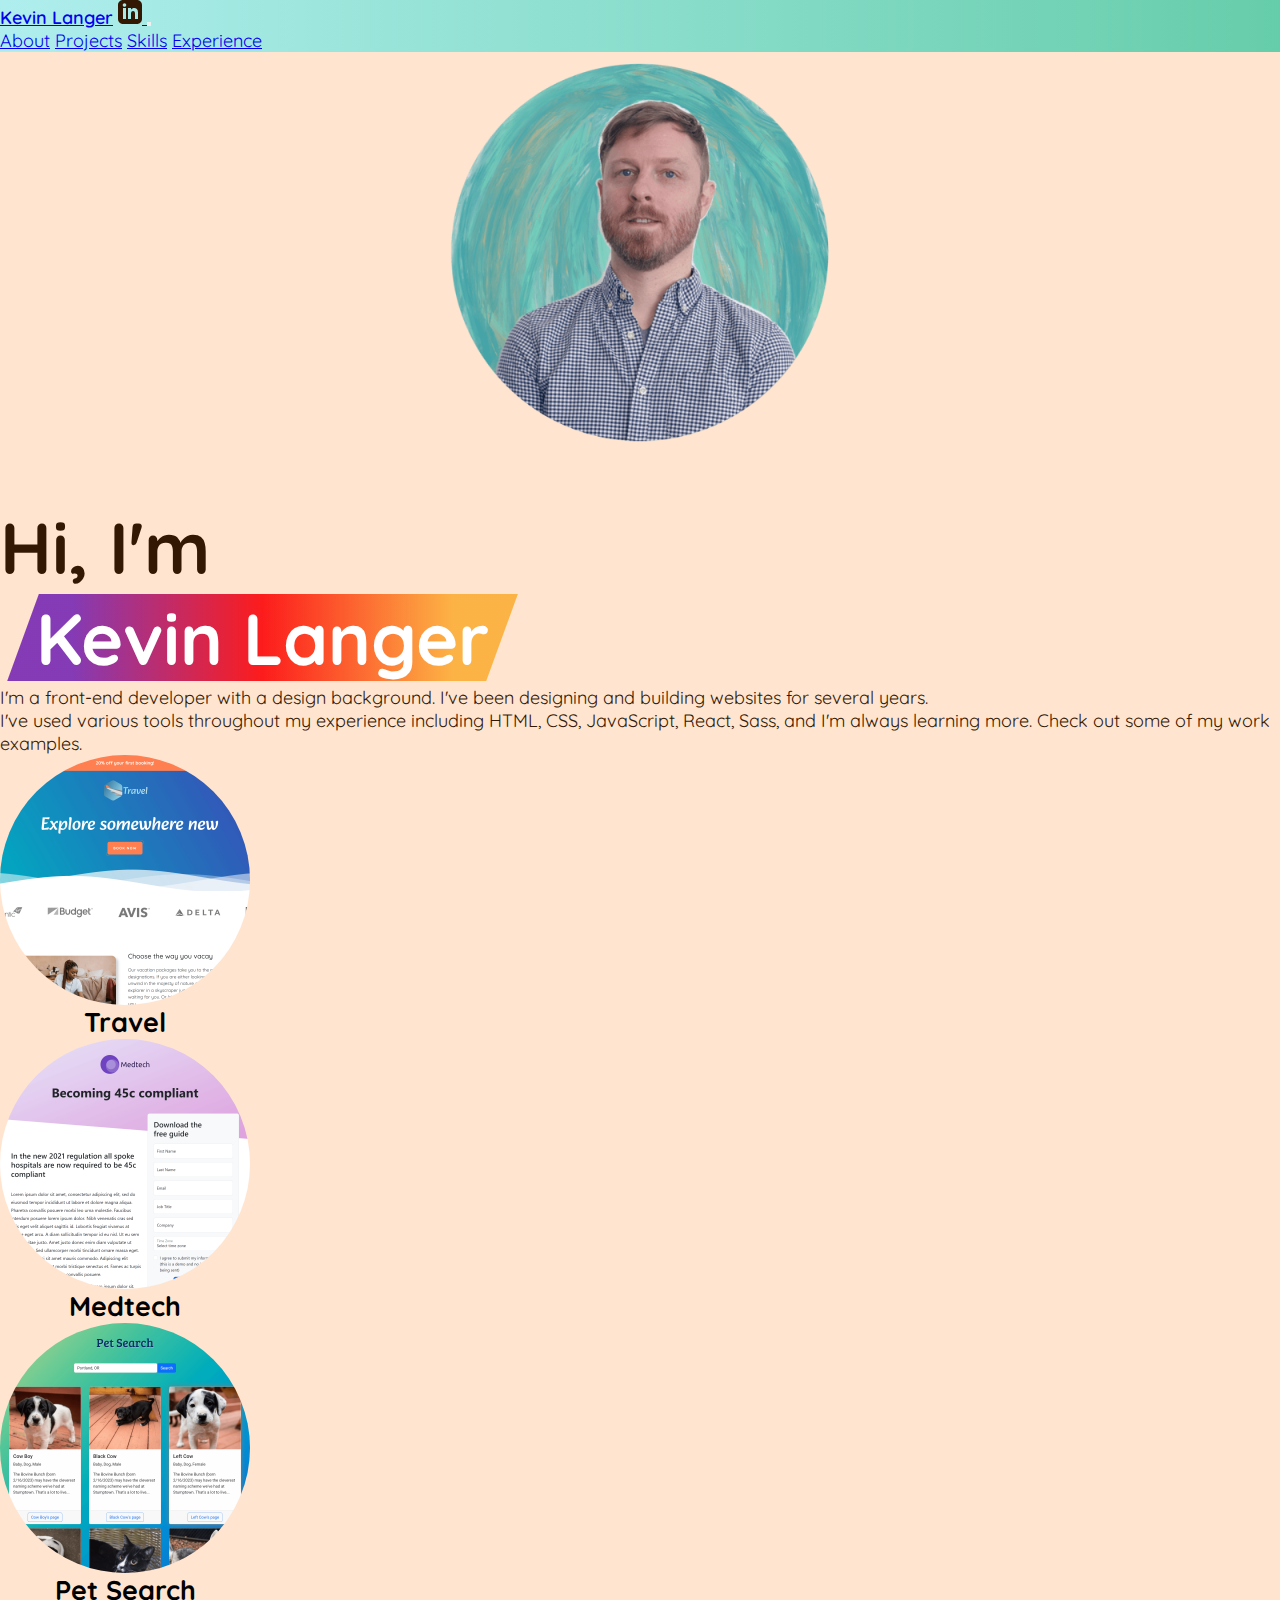
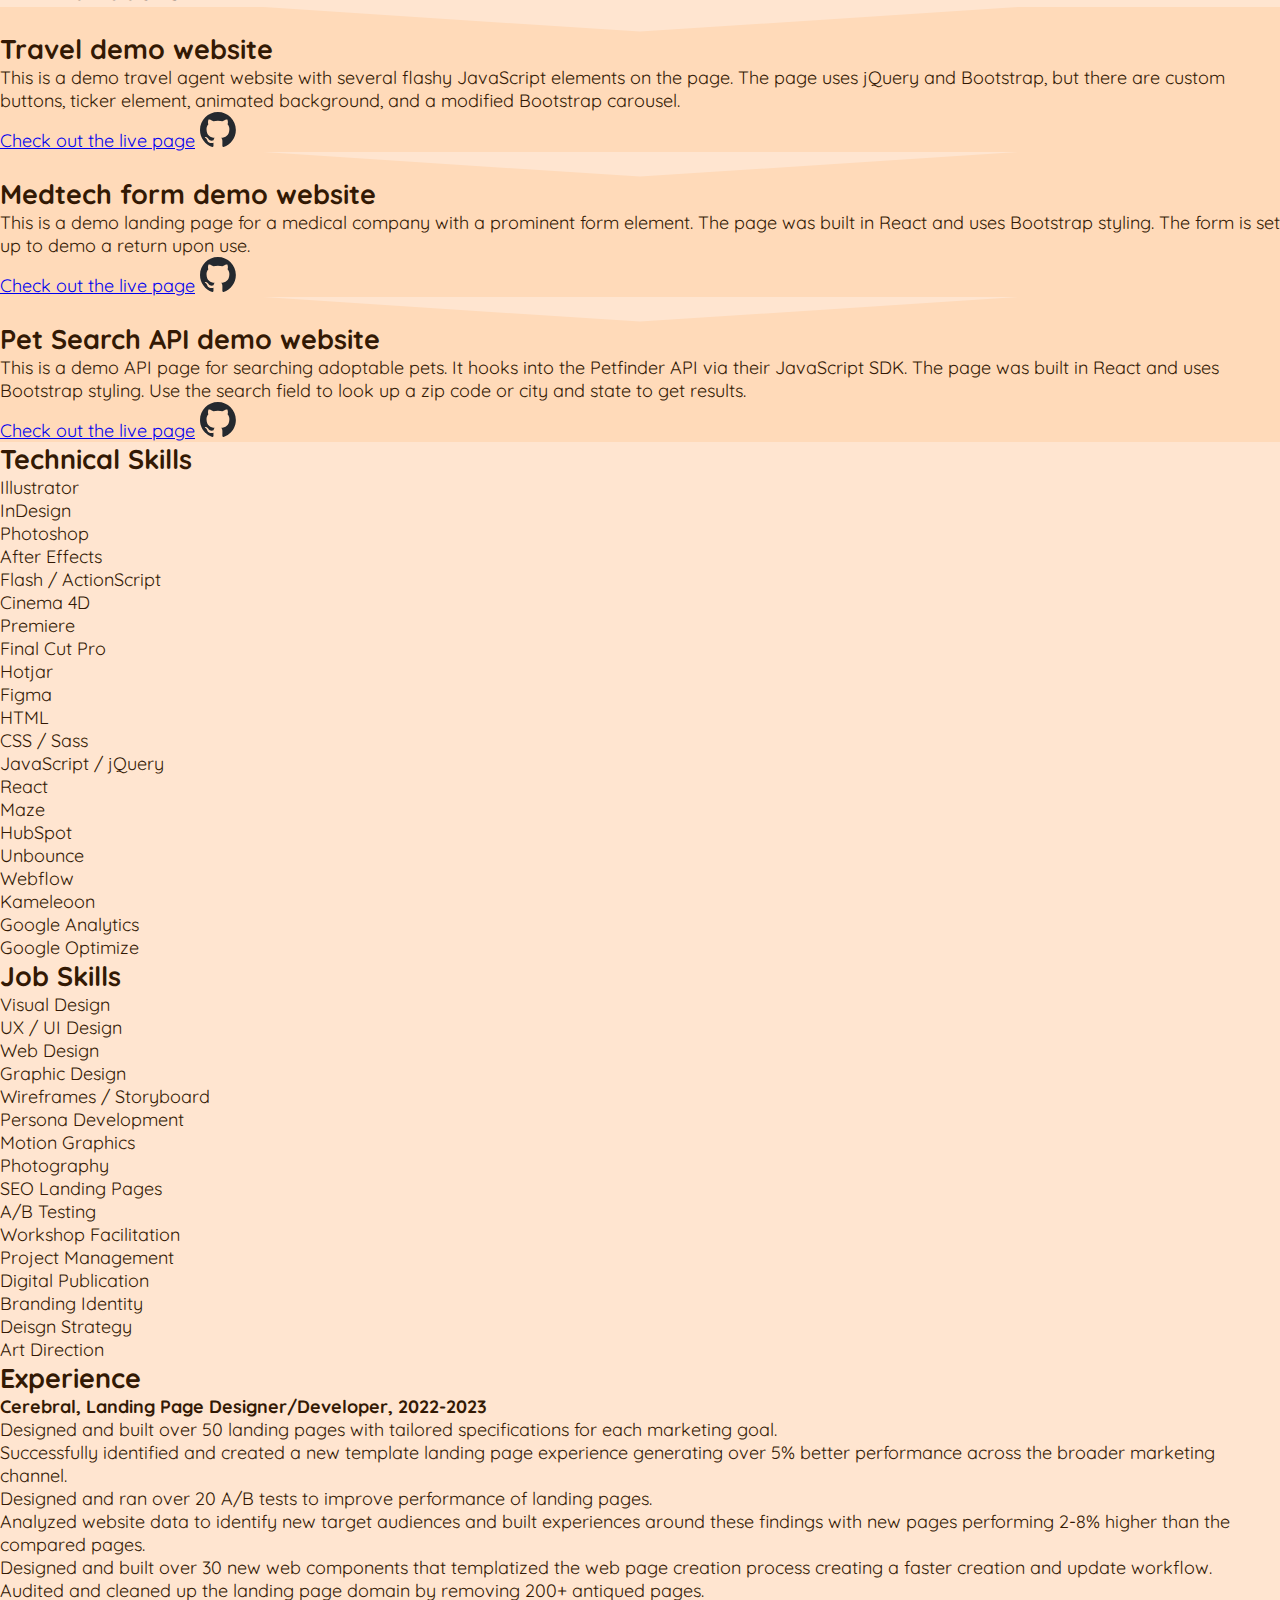
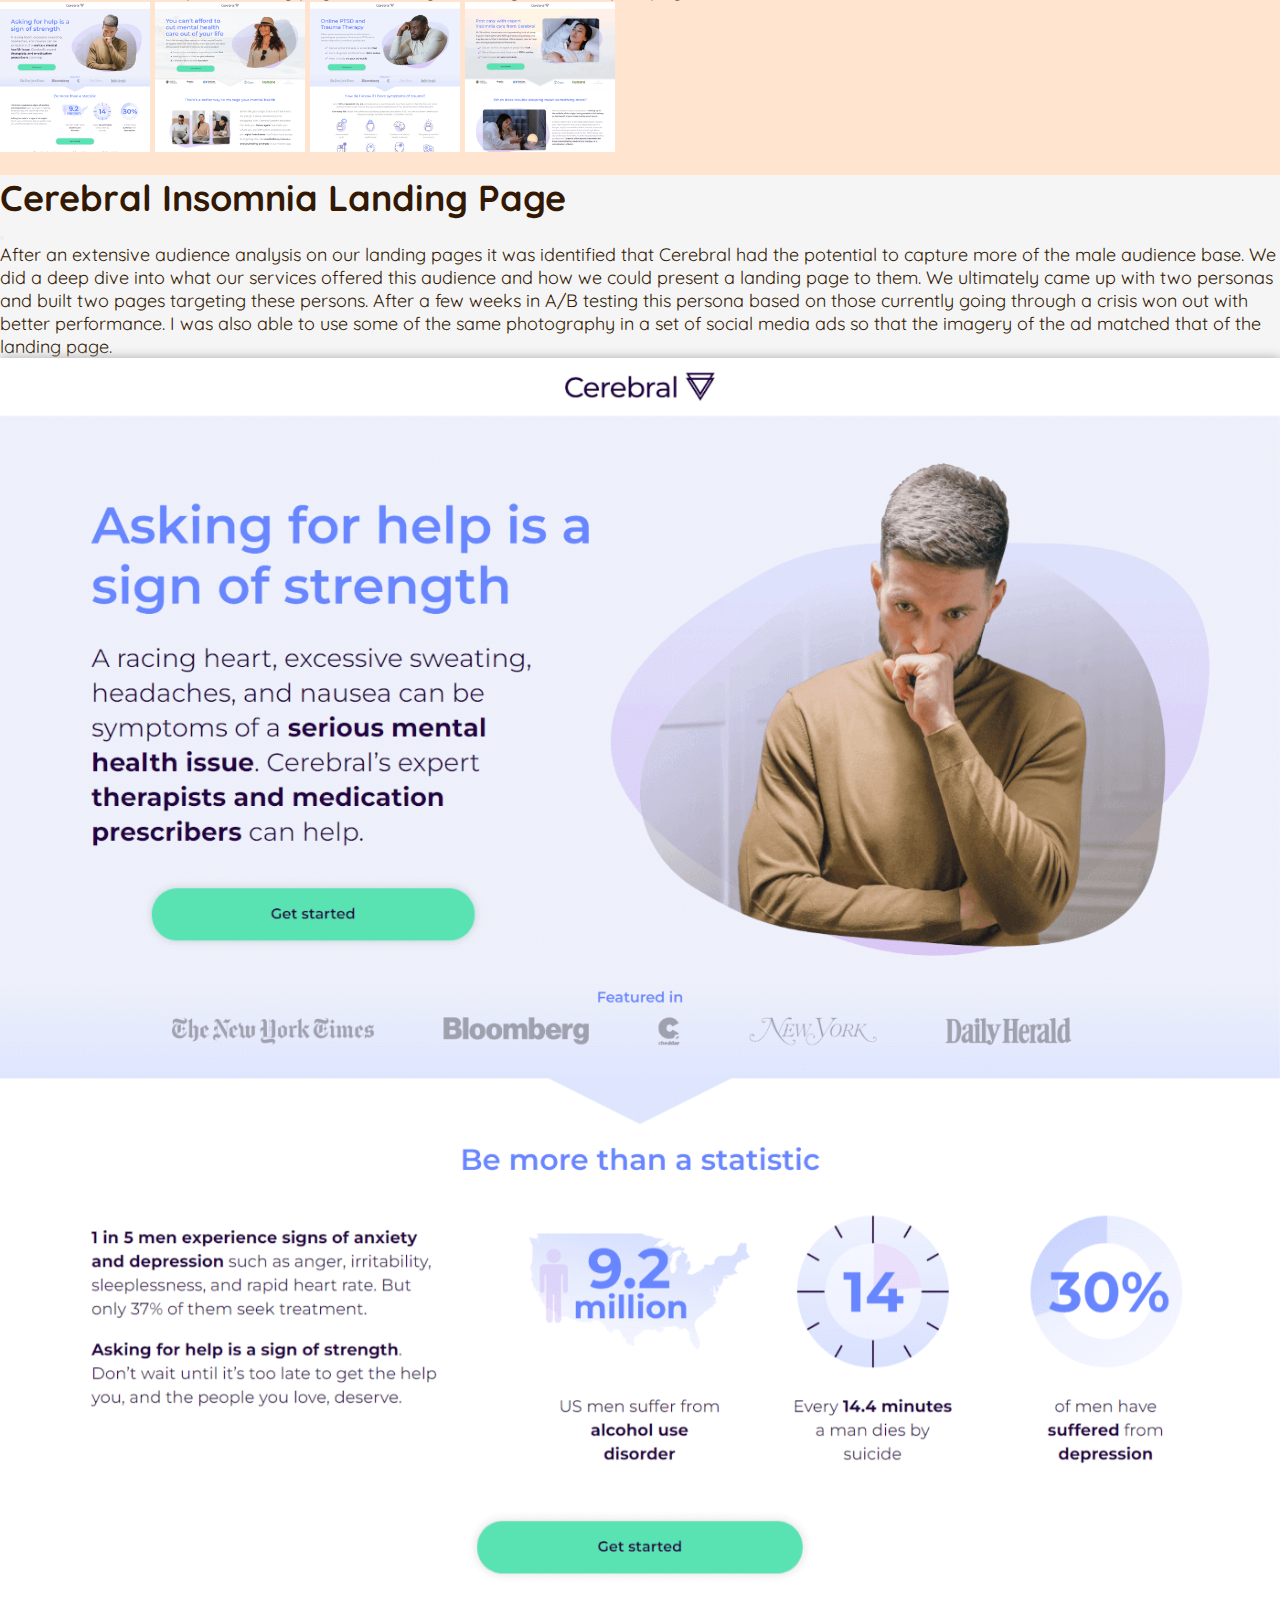
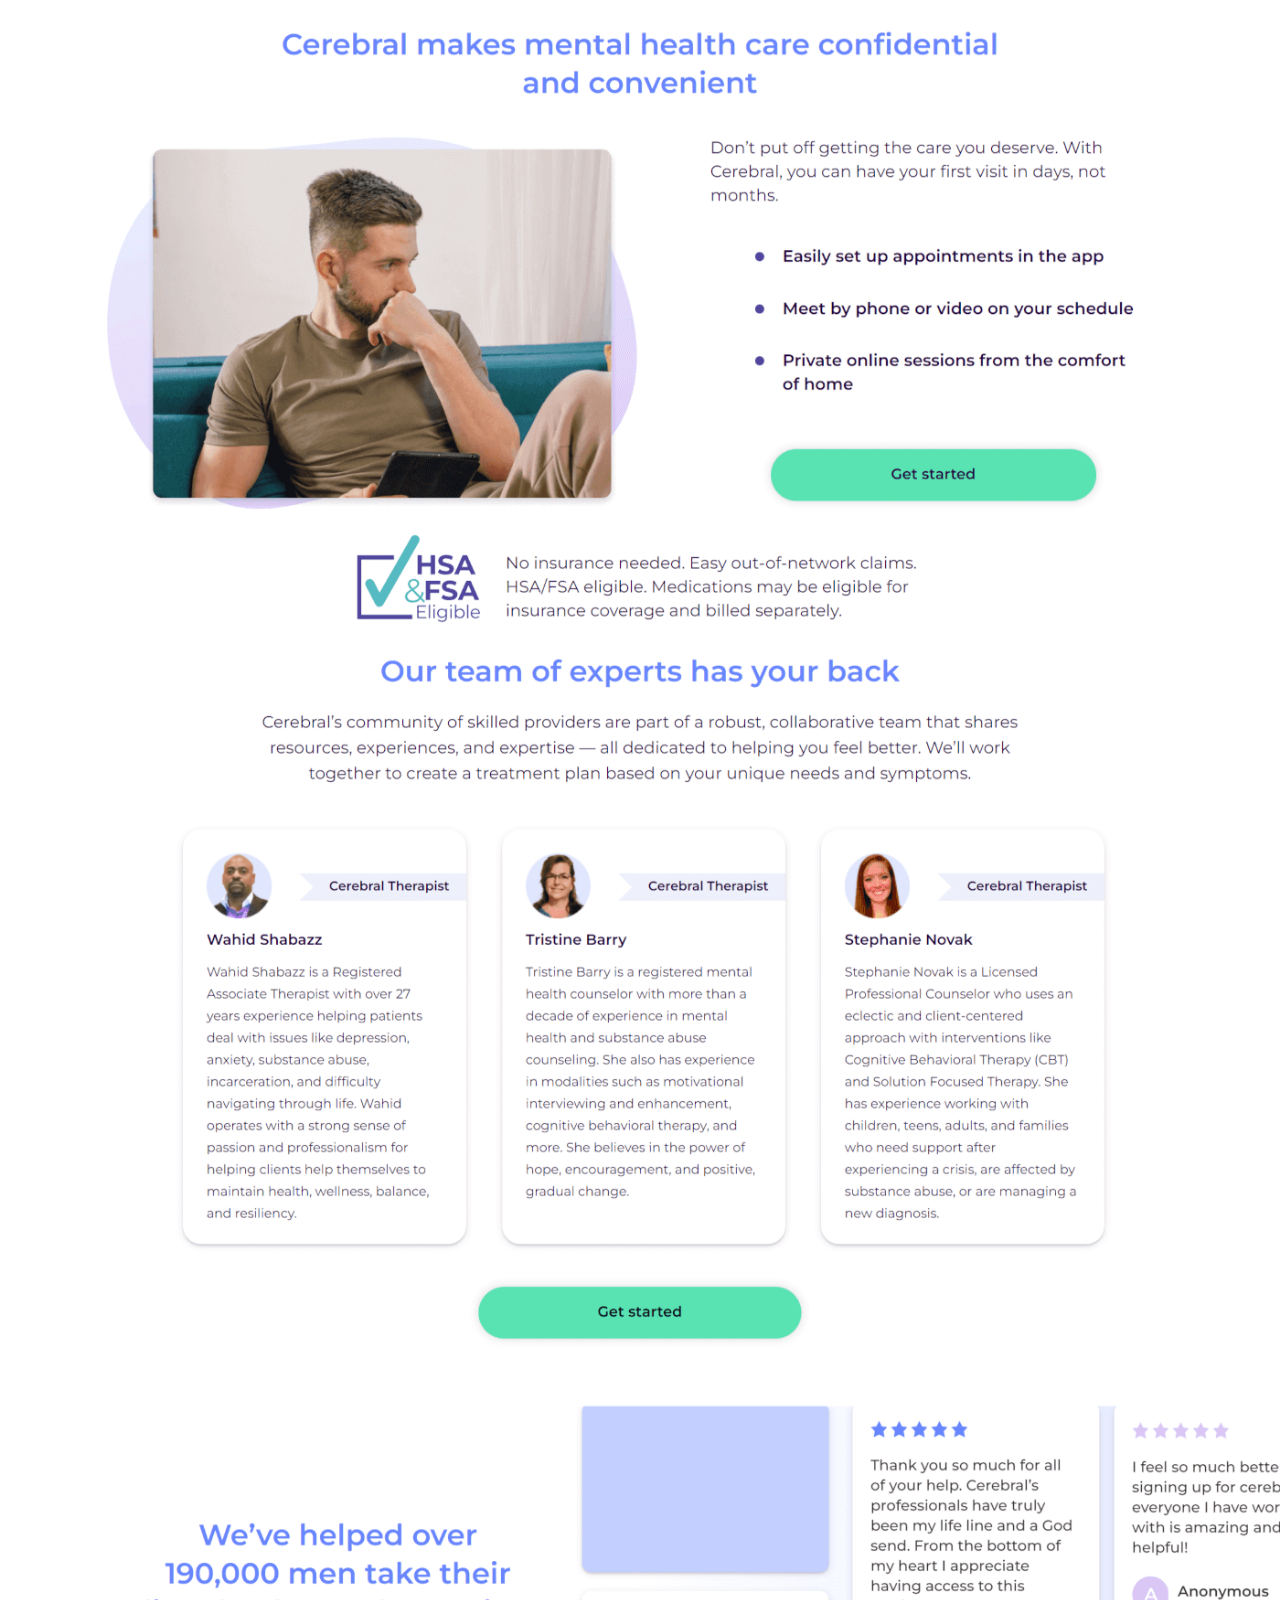
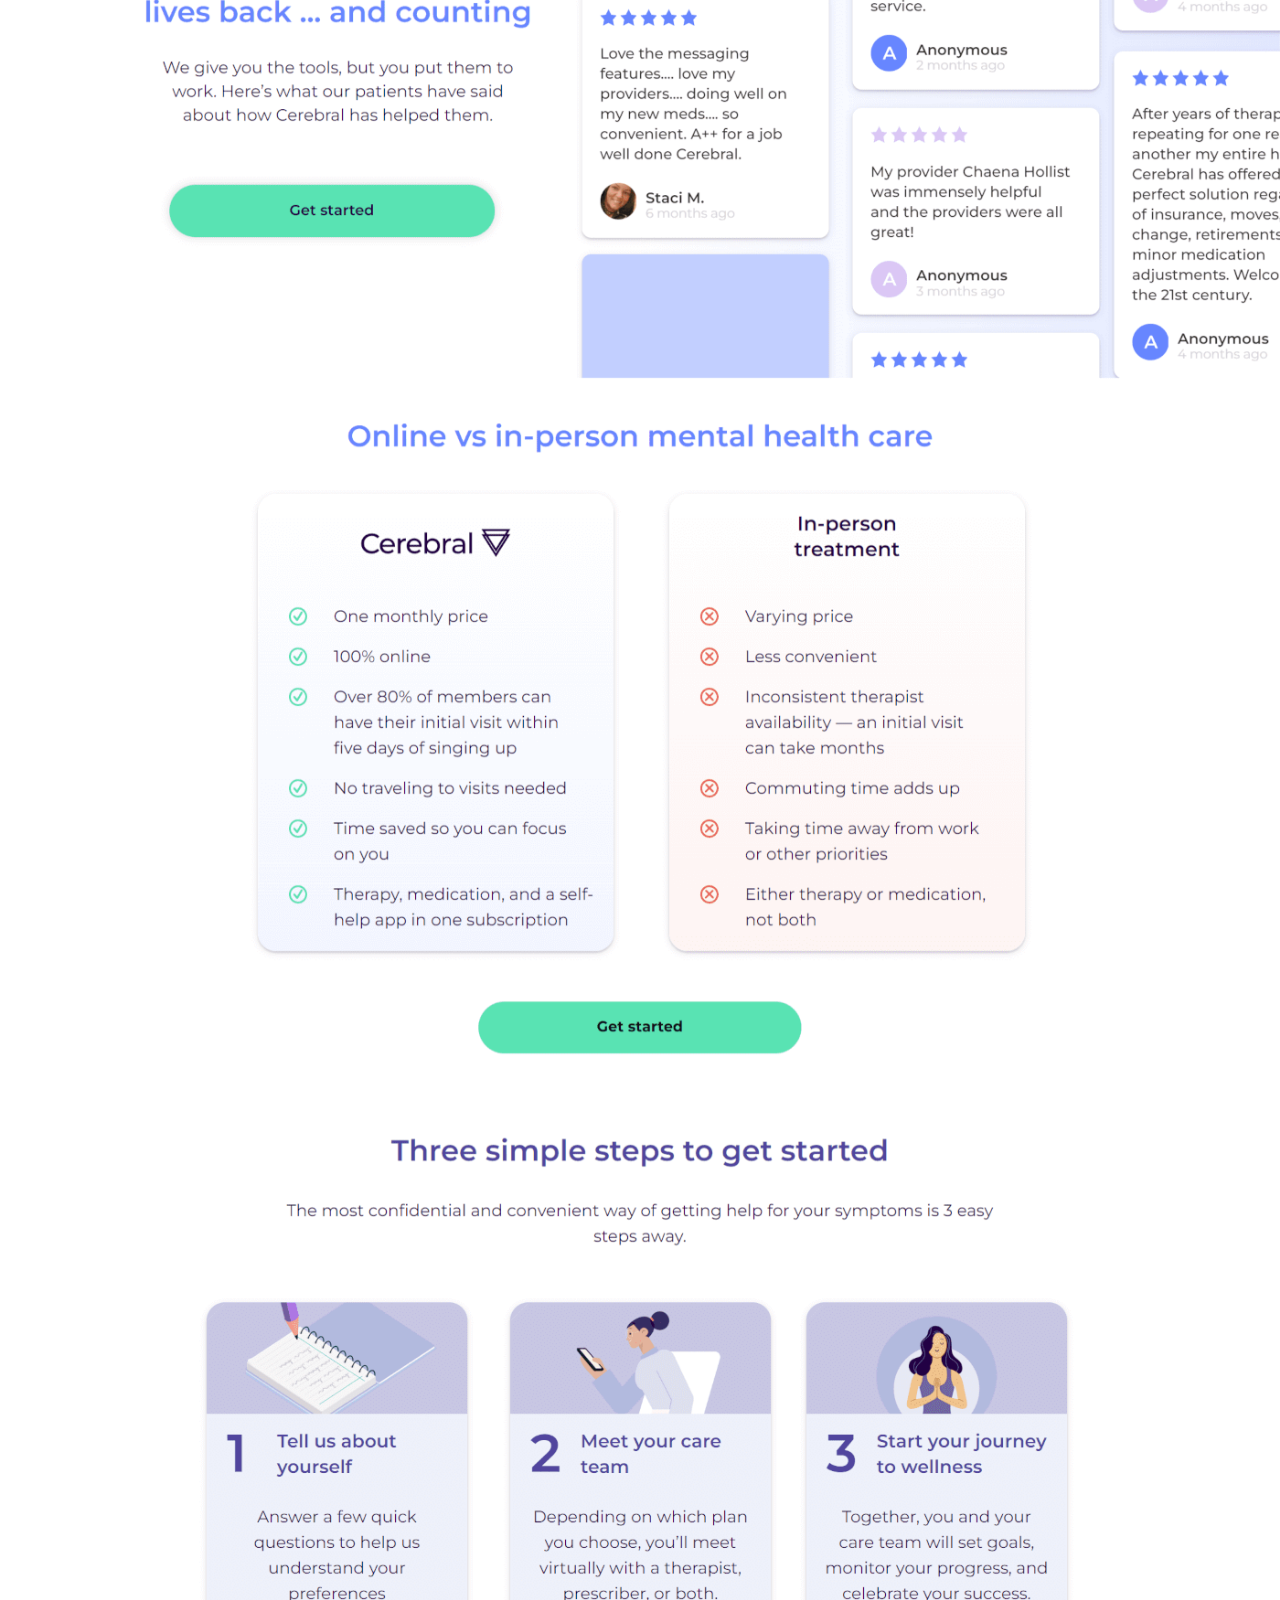
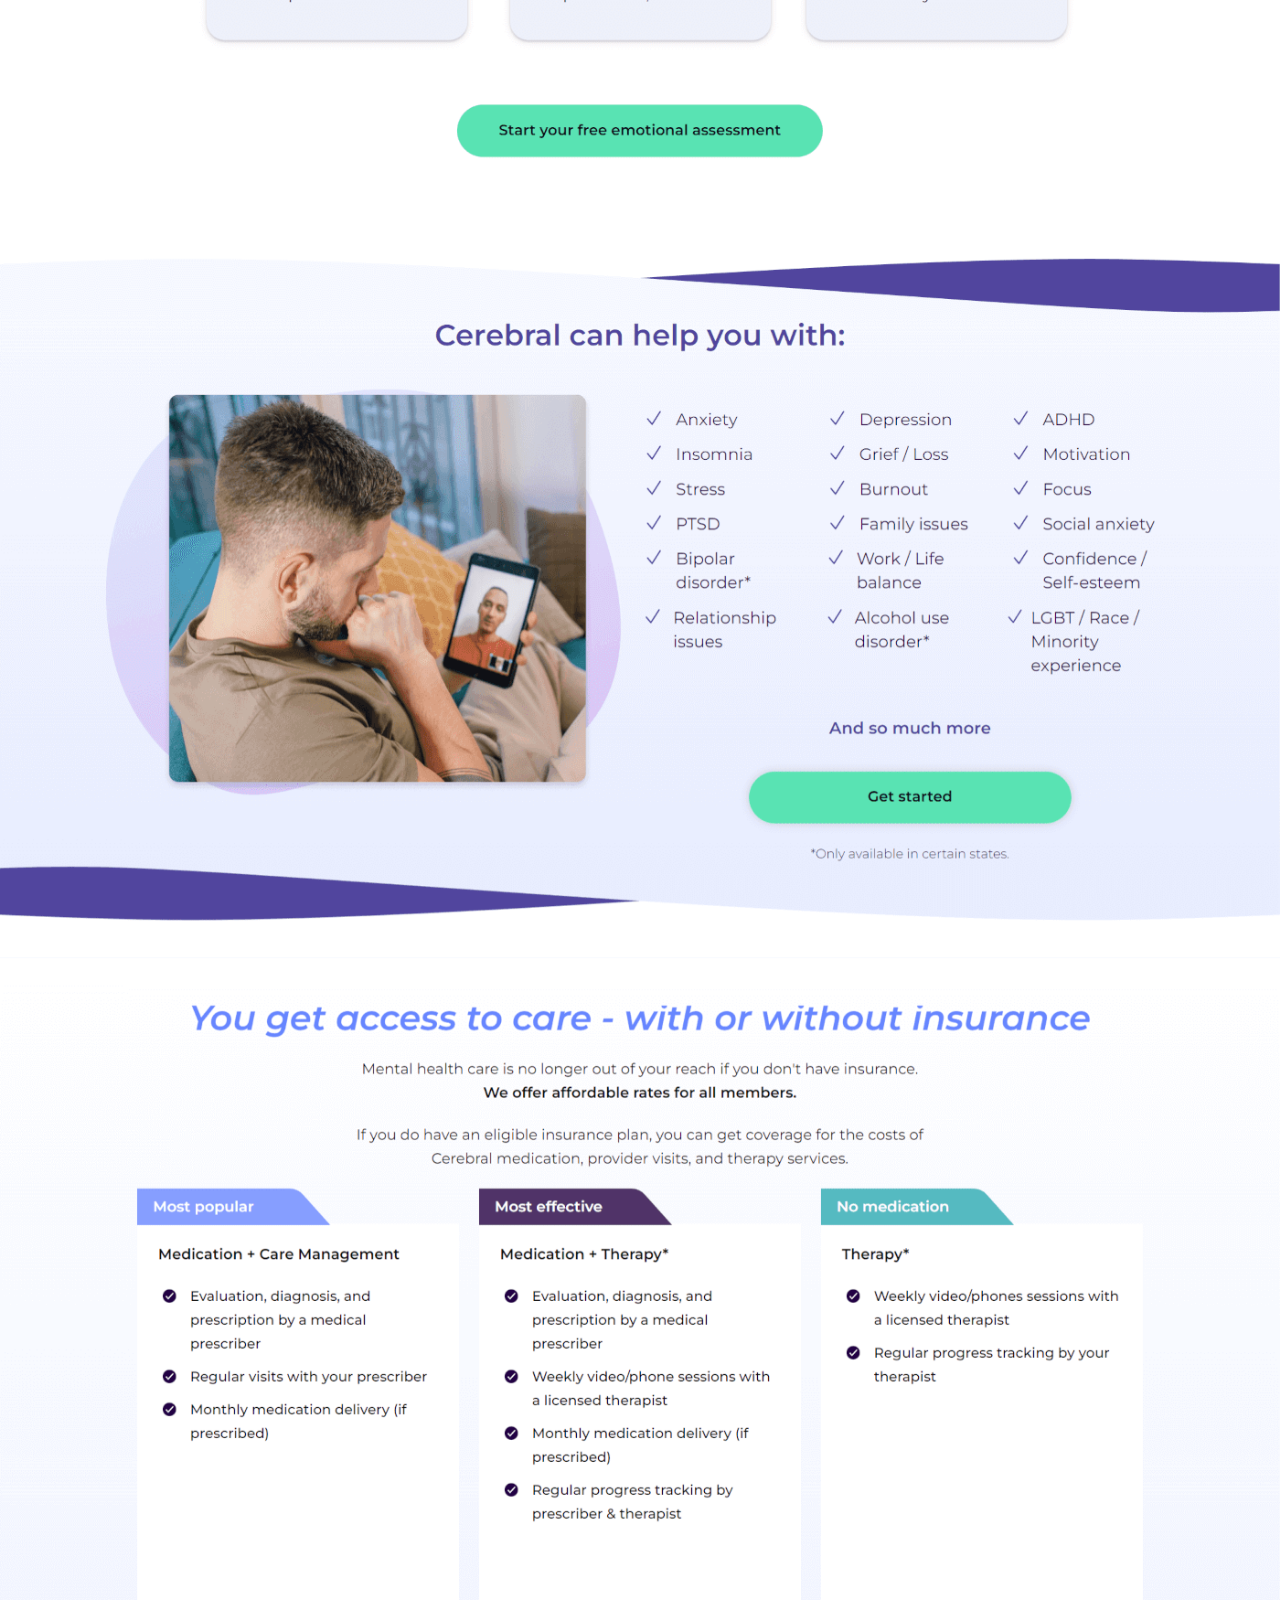
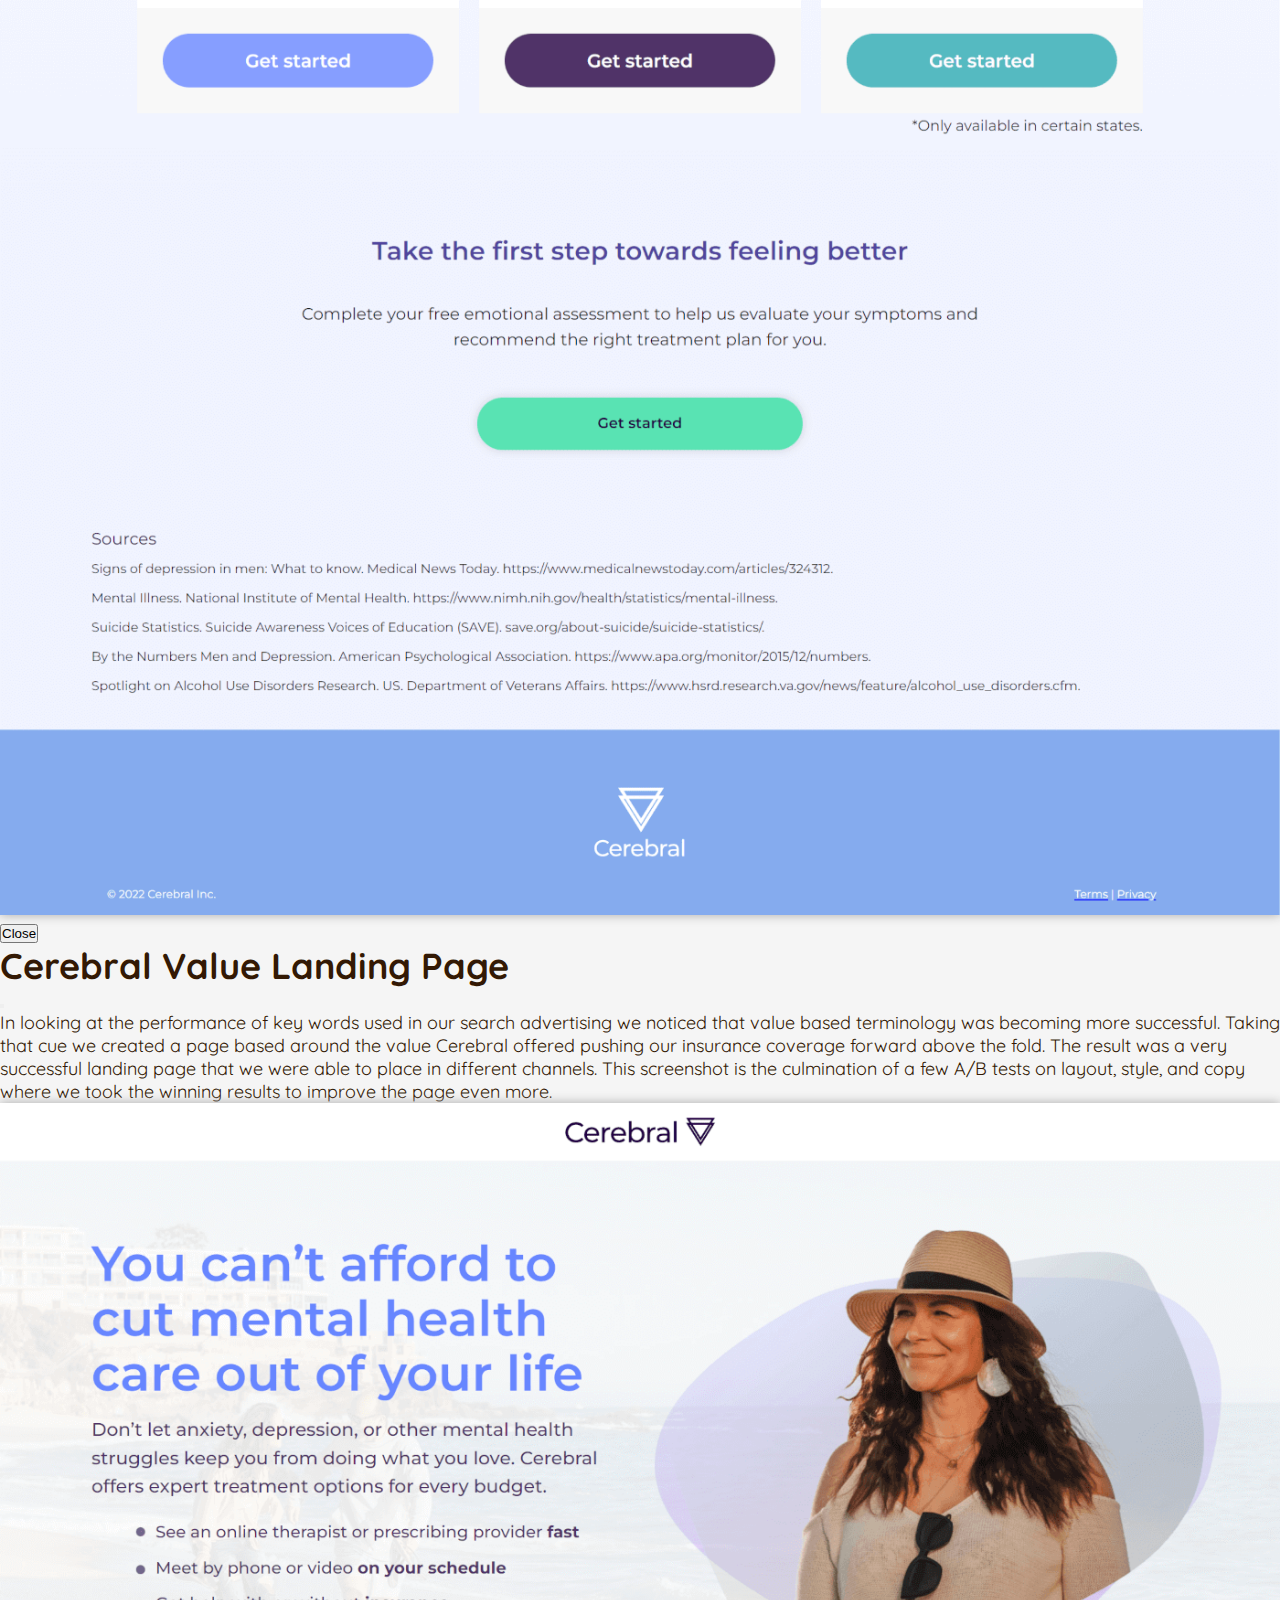
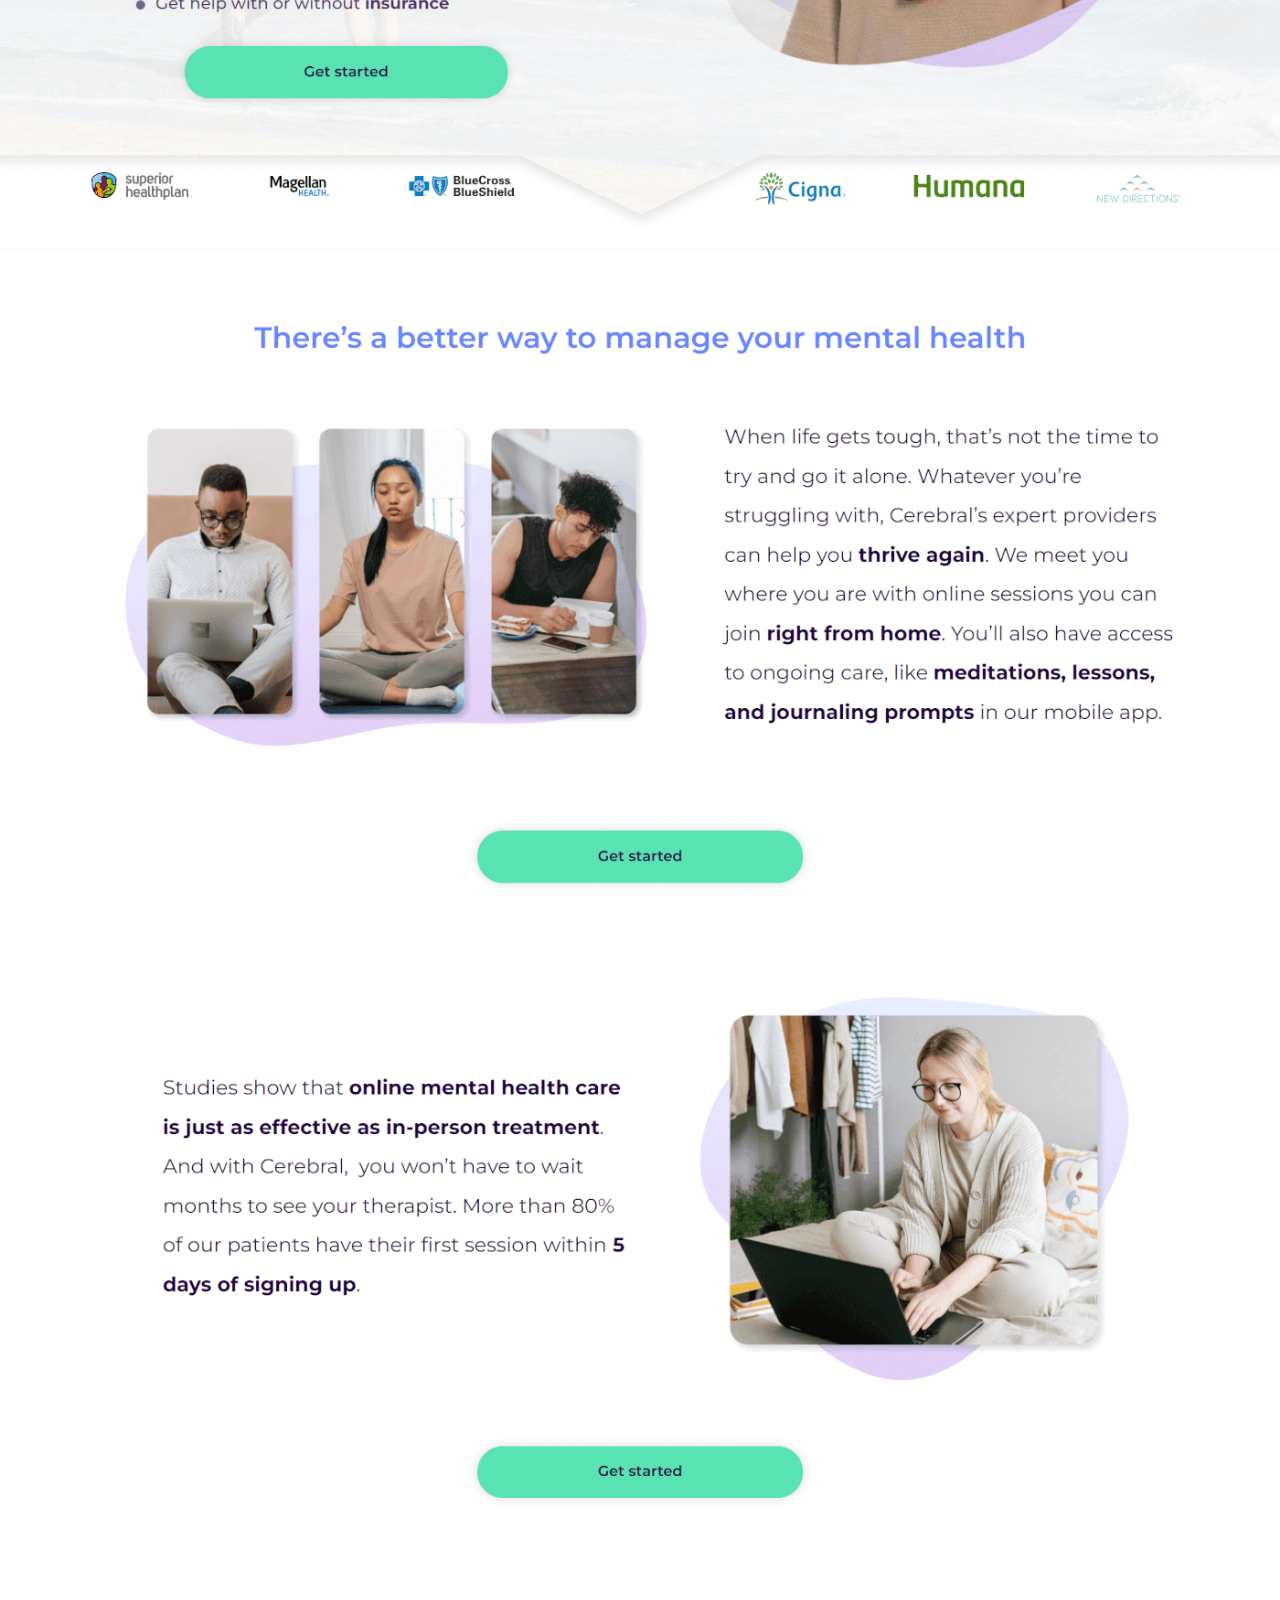
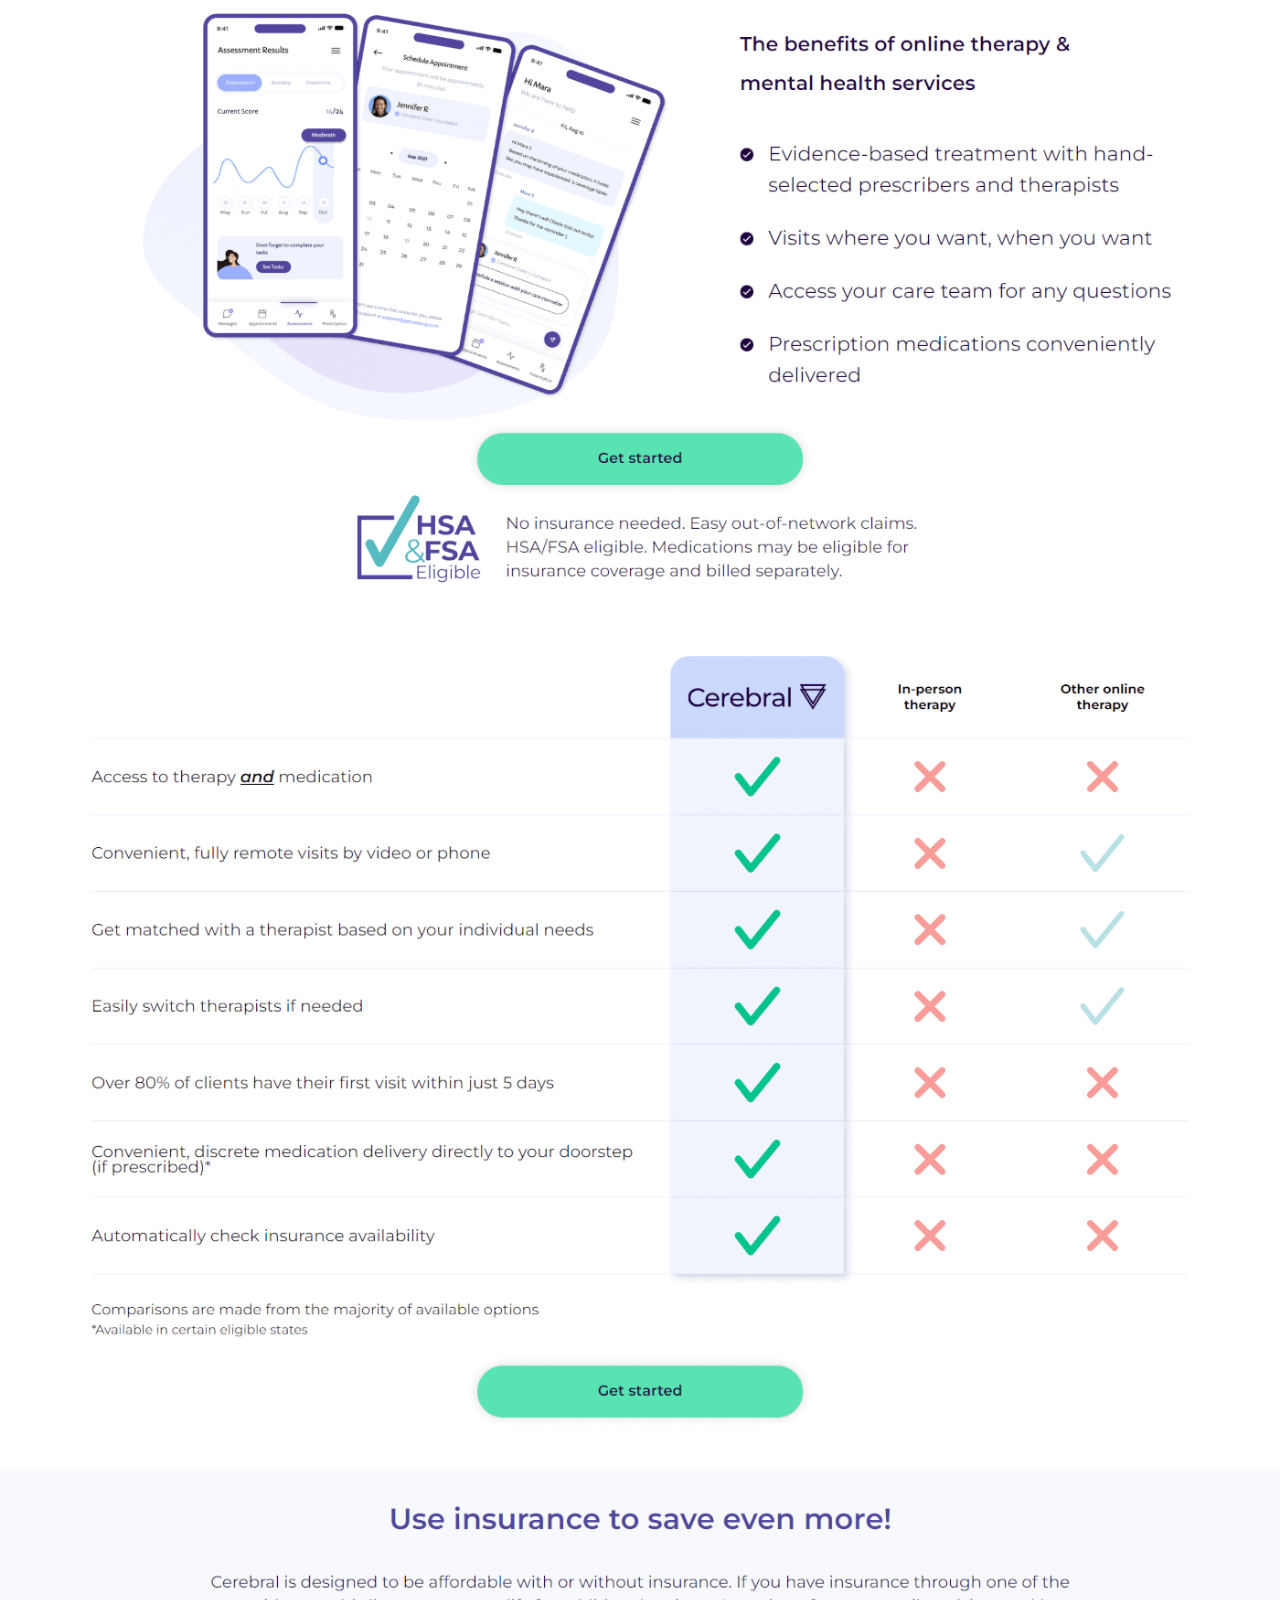
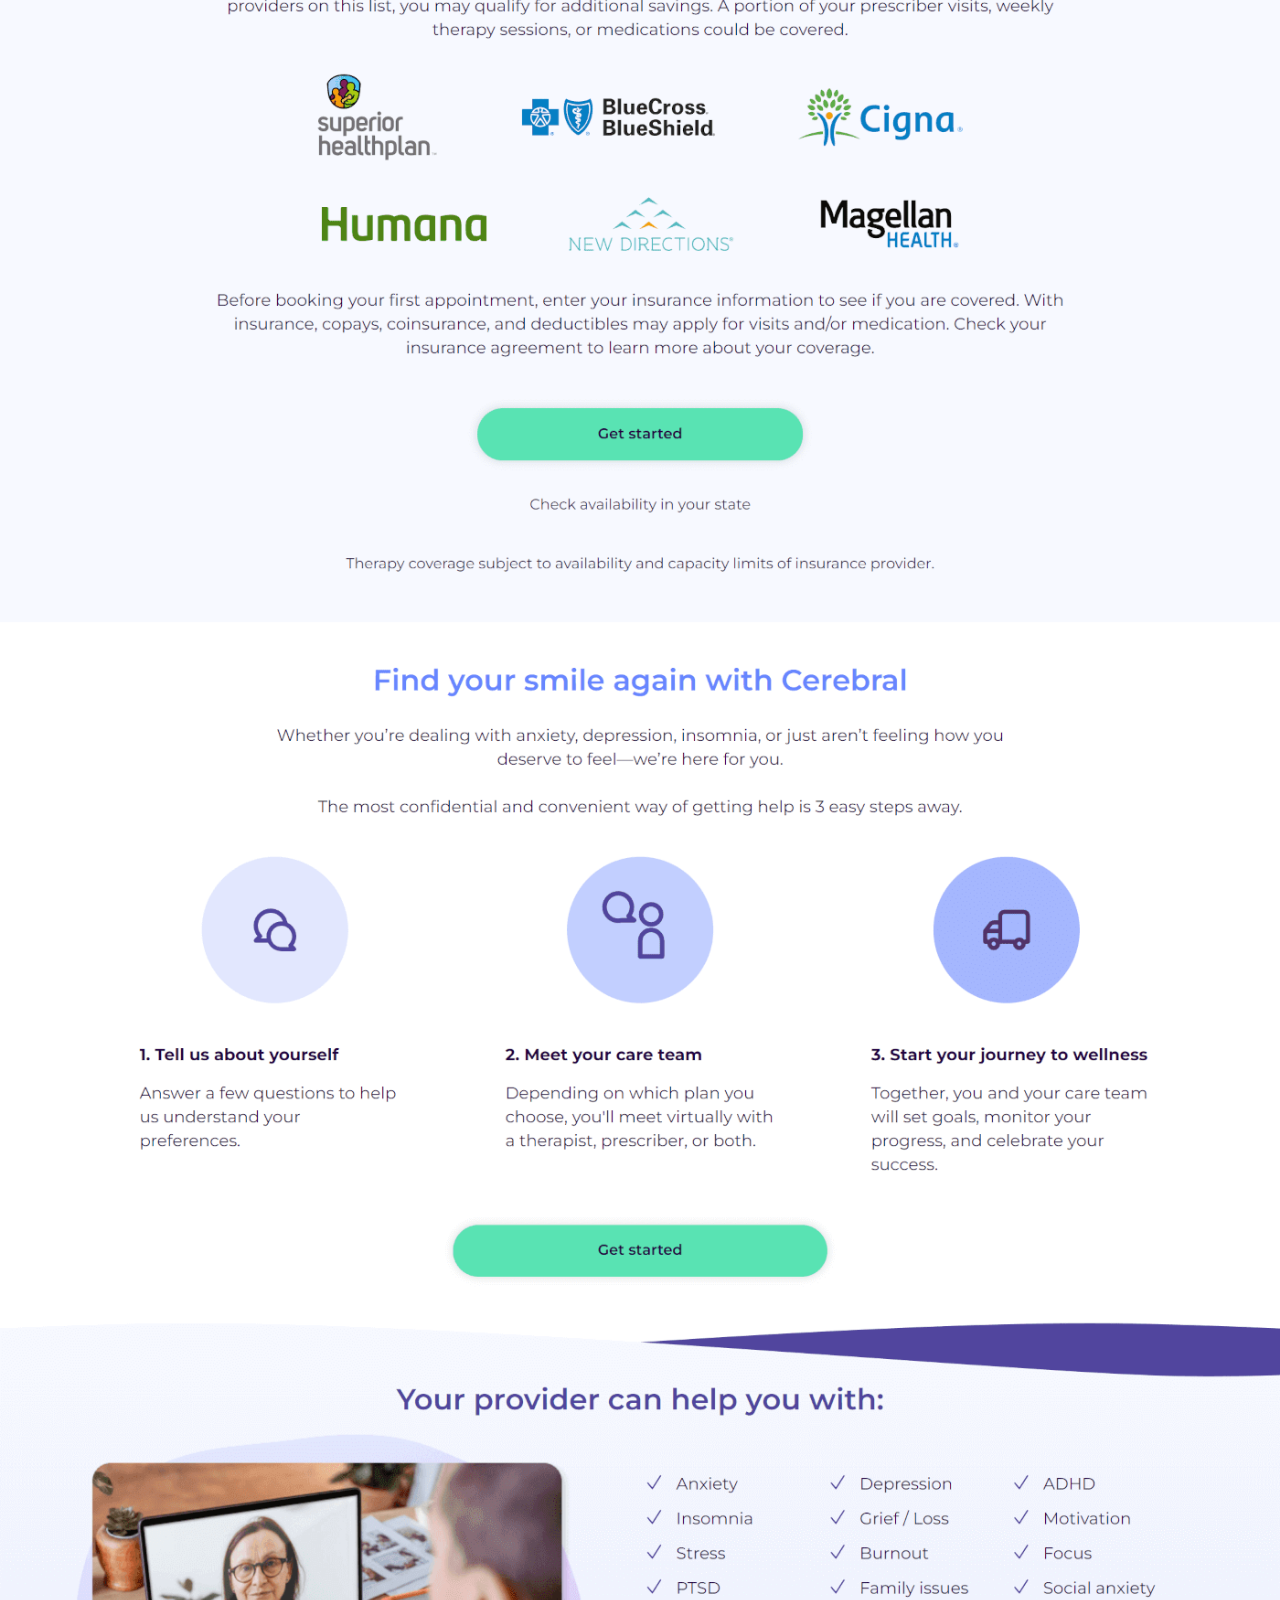
==== index.html @ be7f975e "Copy update" ====
<!DOCTYPE html>
<html>

<head>
    <title>Kevin Langer</title>
    <link rel="icon" type="image/x-icon" href="assets/favicon.gif">
    <meta name="viewport" content="width=device-width, initial-scale=1">

    <script src="https://ajax.googleapis.com/ajax/libs/jquery/3.6.3/jquery.min.js"></script>

    <link href="https://cdn.jsdelivr.net/npm/bootstrap@5.3.0-alpha2/dist/css/bootstrap.min.css" rel="stylesheet"
        integrity="sha384-aFq/bzH65dt+w6FI2ooMVUpc+21e0SRygnTpmBvdBgSdnuTN7QbdgL+OapgHtvPp" crossorigin="anonymous">

    <link rel="preconnect" href="https://fonts.googleapis.com">
    <link rel="preconnect" href="https://fonts.gstatic.com" crossorigin>
    <link href="https://fonts.googleapis.com/css2?family=Alkatra&family=Quicksand:wght@300;400;500;600;700&display=swap"
        rel="stylesheet">

    <link rel="stylesheet" href="index.css">

</head>

<body>
    <div class="containter-fluid">

        <nav class="navbar sticky-top navbar-expand-sm bg-body-tertiary"> <!--Navigation-->
            <div class="container-xl">
                <a class="navbar-brand nav-name" href="#">Kevin Langer</a>
                <a href="http://www.linkedin.com/in/kevinlanger/" target="_blank">
                    <img src="./assets/linkedin.svg" alt="LinkedIn Icon">
                </a>
                <button class="navbar-toggler" type="button" data-bs-toggle="collapse"
                    data-bs-target="#navbarNavAltMarkup" aria-controls="navbarNavAltMarkup" aria-expanded="false"
                    aria-label="Toggle navigation">
                    <span class="navbar-toggler-icon"></span>
                </button>
                <div class="collapse navbar-collapse justify-content-end" id="navbarNavAltMarkup">
                    <div class="navbar-nav">
                        <a class="nav-link" href="#nav-about">About</a>
                        <a class="nav-link" href="#nav-projects">Projects</a>
                        <a class="nav-link" href="#nav-skills">Skills</a>
                        <a class="nav-link" href="#nav-experience">Experience</a>
                    </div>
                </div>
            </div>
        </nav><!--Navigation end-->

        <div class="container-xl py-5 hero" id="nav-about"> <!--Hero containter-->
            <div class="clearfix">
                <div class="profile-photo-container col-md-5 float-md-end mb-3 ms-md-3"> <!--Photo animation-->
                    <div class="profile-photo">
                        <div class="profile-photo-front">
                            <img class="profile-img" src="./assets/kev.png" alt="Profile photo of Kevin">
                        </div>
                        <div class="profile-photo-back">
                            <img class="profile-img" src="./assets/kev-daphne.png"
                                alt="Profile photo of Kevin and Daphne">
                        </div>
                    </div>
                </div>
                <div class="row py-5">
                    <h1 class="px-0">Hi, I'm<br><span class="hglt">Kevin Langer</span></h1>
                </div>
                <p class="display-6 pb-4">I'm a front-end developer with a design background. I've been designing and
                    building websites for
                    several years.</p>
                <p class="display-6">I've used various tools throughout my experience including HTML, CSS, JavaScript,
                    React, Sass,
                    and I'm always learning more. Check out some of my work examples.</p>
            </div>
        </div><!--Hero containter end-->

        <div class="carousel-indicators container-xl mx-auto" id="nav-projects"> <!--Carousel-->
            <a role="button" href="" data-bs-target="#carouselIndicators" data-bs-slide-to="0" class="col-4 px-md-4"
                aria-current="true" aria-label="Slide 1">
                <div class="project col-4">
                    <img src="./assets/travel.png">
                    <h2>Travel</h2>
                </div>
            </a>
            <a role="button" data-bs-target="#carouselIndicators" data-bs-slide-to="1" class="col-4 col-lg-12 px-md-4"
                aria-current="true" aria-label="Slide 2">
                <div class="project col-4">
                    <img src="./assets/form.png">
                    <h2>Medtech</h2>
                </div>
            </a>
            <a role="button" data-bs-target="#carouselIndicators" data-bs-slide-to="2" class="col-4 col-lg-12 px-md-4"
                aria-current="true" aria-label="Slide 3">
                <div class="project col-4">
                    <img src="./assets/pet-search.png">
                    <h2>Pet Search</h2>
                </div>
            </a>
        </div>
        <div id="carouselIndicators" class="carousel slide" data-ride="carousel">
            <div class="carousel-inner">

                <div id="project-travel" class="carousel-item active">
                    <div class="container-lg mx-auto row">
                        <div class="triangle-marker col-4 mx-5 align-self-start"></div>
                        <div class="col-4"></div>
                        <div class="col-4"></div>
                        <div class="col-12 d-flex p-4 row justify-content-between">
                            <h2>Travel demo website</h2>
                            <p class="py-4">This is a demo travel agent website with several flashy JavaScript elements
                                on the page.
                                The page uses jQuery and Bootstrap, but there are custom buttons, ticker element,
                                animated background, and a modified Bootstrap carousel.</p>
                            <div class="row justify-content-center mx-auto py-4">
                                <a href="https://kevin-langer-design.github.io/travel/index.html" target="_blank"
                                    role="button" class="btn btn-primary col-md-4 col-8 mx-3 mx-md-5 align-middle">Check
                                    out the
                                    live page</a>
                                <a class="col-md-1 col-2 text-center"
                                    href="https://github.com/kevin-langer-design/kevin-langer-design.github.io/tree/master/travel"
                                    target="_blank"><img class="project-icon" src="./assets/github-mark.svg"></a>
                            </div>
                        </div>
                    </div>
                </div>

                <div id="project-medtech" class="carousel-item">
                    <div class="container-lg mx-auto row">
                        <div class="col-4"></div>
                        <div class="triangle-marker col-4 mx-md-5 align-self-center"></div>
                        <div class="col-4"></div>
                        <div class="col-12 d-flex p-4 row justify-content-between">
                            <h2>Medtech form demo website</h2>
                            <p class="py-4">This is a demo landing page for a medical company with a prominent form
                                element. The page was built in React and uses Bootstrap styling. The form is set up to
                                demo a return upon use. </p>
                            <div class="row justify-content-center mx-auto py-4">
                                <a href="https://kevin-langer-design.github.io/medtech/index.html" target="_blank"
                                    role="button" class="btn btn-primary col-md-4 col-8 mx-3 mx-md-5 align-middle">Check
                                    out the
                                    live page</a>
                                <a class="col-md-1 col-2 text-center"
                                    href="https://github.com/kevin-langer-design/kevin-langer-design.github.io/tree/master/medtech"
                                    target="_blank"><img class="project-icon" src="./assets/github-mark.svg"></a>
                            </div>
                        </div>
                    </div>
                </div>

                <div id="project-pet-search" class="carousel-item">
                    <div class="container-lg mx-auto row">
                        <div class="col-4"></div>
                        <div class="col-4"></div>
                        <div class="triangle-marker col-4 align-self-end"></div>
                        <div class="col-12 d-flex p-4 row justify-content-between">
                            <h2>Pet Search API demo website</h2>
                            <p class="py-4">This is a demo API page for searching adoptable pets. It hooks into the
                                Petfinder API via their JavaScript SDK. The page was built in React and uses Bootstrap
                                styling. Use the search field to look up a zip code or city and state to get results.
                            </p>
                            <div class="row justify-content-center mx-auto py-4">
                                <a href="https://kevin-langer-design.github.io/pet-search/index.html" target="_blank"
                                    role="button" class="btn btn-primary col-md-4 col-8 mx-3 mx-md-5 align-middle">Check
                                    out the
                                    live page</a>
                                <a class="col-md-1 col-2 text-center"
                                    href="https://github.com/kevin-langer-design/kevin-langer-design.github.io/tree/master/pet-search"
                                    target="_blank"><img class="project-icon" src="./assets/github-mark.svg"></a>
                            </div>
                        </div>
                    </div>
                </div>

            </div>
        </div><!--Carousel end-->

        <div class="container-xl" id="nav-skills"> <!--Technical Skills-->
            <div class="row py-4">
                <h2>Technical Skills</h2>
            </div>
            <div class="row">
                <div class="col-12 col-sm-6">
                    <ul>
                        <li>Illustrator</li>
                        <li>InDesign</li>
                        <li>Photoshop</li>
                        <li>After Effects</li>
                        <li>Flash / ActionScript</li>
                        <li>Cinema 4D</li>
                        <li>Premiere</li>
                        <li>Final Cut Pro</li>
                        <li>Hotjar</li>
                        <li>Figma</li>
                    </ul>
                </div>
                <div class="col-12 col-sm-6">
                    <ul>
                        <li>HTML</li>
                        <li>CSS / Sass</li>
                        <li>JavaScript / jQuery</li>
                        <li>React</li>
                        <li>Maze</li>
                        <li>HubSpot</li>
                        <li>Unbounce</li>
                        <li>Webflow</li>
                        <li>Kameleoon</li>
                        <li>Google Analytics</li>
                        <li>Google Optimize</li>
                    </ul>
                </div>
            </div>
        </div><!--Technical Skills end-->

        <div class="container-xl"> <!--Job Skills-->
            <div class="row py-4">
                <h2>Job Skills</h2>
            </div>
            <div class="row">
                <div class="col-12 col-sm-6">
                    <ul>
                        <li>Visual Design</li>
                        <li>UX / UI Design</li>
                        <li>Web Design</li>
                        <li>Graphic Design</li>
                        <li>Wireframes / Storyboard</li>
                        <li>Persona Development</li>
                        <li>Motion Graphics</li>
                        <li>Photography</li>
                    </ul>
                </div>
                <div class="col-12 col-sm-6">
                    <ul>
                        <li>SEO Landing Pages</li>
                        <li>A/B Testing</li>
                        <li>Workshop Facilitation</li>
                        <li>Project Management</li>
                        <li>Digital Publication</li>
                        <li>Branding Identity</li>
                        <li>Deisgn Strategy</li>
                        <li>Art Direction</li>
                    </ul>
                </div>
            </div>
        </div><!--Job Skills end-->

        <div class="container-xl" id="nav-experience"> <!--Experience-->
            <div class="row py-4">
                <h2>Experience</h2>
            </div>

            <div class="containter-fluid pb-4"> <!--Cerebral-->
                <div class="row">
                    <h4>Cerebral, Landing Page Designer/Developer, 2022-2023</h4>
                </div>
                <div class="row px-5">
                    <ul>
                        <li>Designed and built over 50 landing pages with tailored specifications for each marketing
                            goal.</li>
                        <li>Successfully identified and created a new template landing page experience generating over
                            5% better performance across the broader marketing channel.</li>
                        <li>Designed and ran over 20 A/B tests to improve performance of landing pages.</li>
                        <li>Analyzed website data to identify new target audiences and built experiences around these
                            findings with new pages performing 2-8% higher than the compared pages.</li>
                        <li>Designed and built over 30 new web components that templatized the web page creation process
                            creating a faster creation and update workflow.</li>
                        <li>Audited and cleaned up the landing page domain by removing 200+ antiqued pages.</li>
                    </ul>
                </div>

                <!-- Button trigger modal -->
                <div class="row px-5">
                    <a role="button" class="experience-button" data-bs-toggle="modal" data-bs-target="#cerebral-male">
                        <img class="experience-thumb" src="./assets/cerebral/Cerebral-Male-Desktop-thumb.png"
                            alt="Cerebral LP">
                    </a>

                    <a role="button" class="experience-button" data-bs-toggle="modal" data-bs-target="#cerebral-value">
                        <img class="experience-thumb" src="./assets/cerebral/Cerebral-Value-Desktop-thumb.png"
                            alt="Cerebral LP">
                    </a>

                    <a role="button" class="experience-button" data-bs-toggle="modal" data-bs-target="#cerebral-ptsd">
                        <img class="experience-thumb" src="./assets/cerebral/Cerebral-PTSD-Male-Desktop-thumb.png"
                            alt="Cerebral LP">
                    </a>

                    <a role="button" class="experience-button" data-bs-toggle="modal"
                        data-bs-target="#cerebral-insomnia">
                        <img class="experience-thumb" src="./assets/cerebral/Cerebral-Insomnia-Desktop-thumb.png"
                            alt="Cerebral LP">
                    </a>
                </div>

                <!-- Modal -->
                <div class="modal fade" id="cerebral-male" tabindex="-1" aria-labelledby="cerebralMale"
                    aria-hidden="true">
                    <div class="modal-dialog modal-lg modal-dialog-scrollable">
                        <div class="modal-content">
                            <div class="modal-header">
                                <h1 class="modal-title fs-5" id="cerebralMale">Cerebral Insomnia Landing Page</h1>
                                <button type="button" class="btn-close" data-bs-dismiss="modal"
                                    aria-label="Close"></button>
                            </div>
                            <div class="modal-body">
                                <p>After an extensive audience analysis on our landing pages it was identified that
                                    Cerebral had the potential to capture more of the male audience base. We did a deep
                                    dive into what our services offered this audience and how we could present a landing
                                    page to them. We ultimately came up with two personas and built two pages targeting
                                    these persons. After a few weeks in A/B testing this persona based on those
                                    currently going through a crisis won out with better performance. I was also able to
                                    use some of the same photography in a set of social media ads so that the imagery of
                                    the ad matched that of the landing page.</p>
                                <img src="./assets/cerebral/Cerebral-Male-Desktop.png" alt="Cerebral Insomnia LP">
                            </div>
                            <div class="modal-footer">
                                <button type="button" class="btn btn-secondary" data-bs-dismiss="modal">Close</button>
                            </div>
                        </div>
                    </div>
                </div>

                <div class="modal fade" id="cerebral-value" tabindex="-1" aria-labelledby="cerebralValue"
                    aria-hidden="true">
                    <div class="modal-dialog modal-lg modal-dialog-scrollable">
                        <div class="modal-content">
                            <div class="modal-header">
                                <h1 class="modal-title fs-5" id="cerebralValue">Cerebral Value Landing
                                    Page</h1>
                                <button type="button" class="btn-close" data-bs-dismiss="modal"
                                    aria-label="Close"></button>
                            </div>
                            <div class="modal-body">
                                <p>In looking at the performance of key words used in our search advertising we noticed
                                    that value based terminology was becoming more successful. Taking that cue we
                                    created a page based around the value Cerebral offered pushing our insurance
                                    coverage forward above the fold. The result was a very successful landing page that
                                    we were able to place in different channels. This screenshot is the culmination of a
                                    few A/B tests on layout, style, and copy where we took the winning results to
                                    improve the page even more.</p>
                                <img src="./assets/cerebral/Cerebral-Value-Desktop.png" alt="Cerebral Value LP">
                            </div>
                            <div class="modal-footer">
                                <button type="button" class="btn btn-secondary" data-bs-dismiss="modal">Close</button>
                            </div>
                        </div>
                    </div>
                </div>

                <div class="modal fade" id="cerebral-ptsd" tabindex="-1" aria-labelledby="cerebralPTSD"
                    aria-hidden="true">
                    <div class="modal-dialog modal-lg modal-dialog-scrollable">
                        <div class="modal-content">
                            <div class="modal-header">
                                <h1 class="modal-title fs-5" id="cerebralPTSD">Cerebral Value Landing
                                    Page</h1>
                                <button type="button" class="btn-close" data-bs-dismiss="modal"
                                    aria-label="Close"></button>
                            </div>
                            <div class="modal-body">
                                <p>Cerebral already had a PTSD landing page with good performance but we hypothesized
                                    that we could improve it with a more targeted landing page. We came up with a newer
                                    style and with more comprehensive information on the page. After a few weeks we
                                    noticed that we had two audiences coming to the page, one was middle-age women and
                                    the other were men. The original page had a younger woman above the fold in its
                                    imagery so we updated the image and then duplicated the page and created a male
                                    focused version to specifically target that audience. This is the male duplicate
                                    page. Ultimately the newer pages performed better.</p>
                                <img src="./assets/cerebral/Cerebral-PTSD-Male-Desktop.png" alt="Cerebral PTSD LP">
                            </div>
                            <div class="modal-footer">
                                <button type="button" class="btn btn-secondary" data-bs-dismiss="modal">Close</button>
                            </div>
                        </div>
                    </div>
                </div>

                <div class="modal fade" id="cerebral-insomnia" tabindex="-1" aria-labelledby="cerebralInsomnia"
                    aria-hidden="true">
                    <div class="modal-dialog modal-lg modal-dialog-scrollable">
                        <div class="modal-content">
                            <div class="modal-header">
                                <h1 class="modal-title fs-5" id="cerebralInsomnia">Cerebral Insomnia Landing
                                    Page</h1>
                                <button type="button" class="btn-close" data-bs-dismiss="modal"
                                    aria-label="Close"></button>
                            </div>
                            <div class="modal-body">
                                <p>Combing through some more of our performance data we saw that there was
                                    an
                                    opportunity to market to insomnia and sleep deprivation audiences. I
                                    created this
                                    page based on successful components of other pages such as having more
                                    diverse
                                    imagery on the page. We launched this page against our generic landing
                                    page and saw
                                    an immediate increase in our conversion rates within the audience.</p>
                                <img src="./assets/cerebral/Cerebral-Insomnia-Desktop.png" alt="Cerebral Insomnia LP">
                            </div>
                            <div class="modal-footer">
                                <button type="button" class="btn btn-secondary" data-bs-dismiss="modal">Close</button>
                            </div>
                        </div>
                    </div>
                </div>
            </div><!--Cerebral end-->

            <div class="containter-fluid py-4"> <!--CA.Graphics-->
                <div class="row">
                    <h4>CA.Graphics, Owner/Creative, 2021-Current</h4>
                </div>
                <div class="row px-5">
                    <ul>
                        <li>Built an ecommerce site on Webflow and Etsy with over 40 products and growing.</li>
                        <li>Created over 20 designs across multiple product lines.</li>
                        <li>Set up a drop shipping workflow on two storefronts.</li>
                    </ul>
                </div>
                <div class="row px-5">
                    <a href="https://www.ca.graphics/" target="_blank" role="button"
                        class="btn btn-secondary col-lg-3 col-md-4 col-8">Check out the live website</a>
                </div>

            </div><!--CA.Graphics end-->

            <div class="containter-fluid py-4"> <!--Viz.ai-->
                <div class="row">
                    <h4>Viz.ai, Senior Designer, 2019-2021</h4>
                </div>
                <div class="row px-5">
                    <ul>
                        <li>Migrated the company website to Webflow, recreating the entire experience with over 20 pages
                            and unblocking new content creation from a resource bottleneck.</li>
                        <li>Updated the branding identity for the company and revitalized their web experience to
                            increase web generated leads by over 5%.</li>
                        <li>Designed and built a new navigation menu with a prominent CTA experience increasing leads by
                            2-4%.</li>
                        <li>Built several custom coded email templates in Salesforce that require half the production
                            time of the previous email workflow.</li>
                        <li>Created a new web experience for the security division pioneering a new approval workflow
                            reducing manual approval time by 75%.</li>
                    </ul>
                </div>

                <!-- Button trigger modal -->
                <div class="row px-5">
                    <a role="button" class="experience-button" data-bs-toggle="modal" data-bs-target="#viz-about">
                        <img class="experience-thumb" src="./assets/viz/viz_web_about_thumb.jpg" alt="Viz.ai LP">
                    </a>

                    <a role="button" class="experience-button" data-bs-toggle="modal" data-bs-target="#viz-analytics">
                        <img class="experience-thumb" src="./assets/viz/viz_web_analytics_thumb.jpg" alt="Viz.ai LP">
                    </a>

                    <a role="button" class="experience-button" data-bs-toggle="modal" data-bs-target="#viz-ich">
                        <img class="experience-thumb" src="./assets/viz/viz_email_introducing_ich_thumb.jpg"
                            alt="Viz.ai LP">
                    </a>

                    <a role="button" class="experience-button" data-bs-toggle="modal" data-bs-target="#viz-evt">
                        <img class="experience-thumb" src="./assets/viz/viz_graphic_evt.png" alt="Viz.ai LP">
                    </a>
                </div>

                <!-- Modal -->
                <div class="modal fade" id="viz-about" tabindex="-1" aria-labelledby="vizAbout" aria-hidden="true">
                    <div class="modal-dialog modal-lg modal-dialog-scrollable">
                        <div class="modal-content">
                            <div class="modal-header">
                                <h1 class="modal-title fs-5" id="vizAbout">Viz.ai About Web Page</h1>
                                <button type="button" class="btn-close" data-bs-dismiss="modal"
                                    aria-label="Close"></button>
                            </div>
                            <div class="modal-body">
                                <p>When Viz.ai went through a website migration to Webflow they took the opportunity to
                                    restyle and rebrand their website. The About Page was retooled as a resource for
                                    those interested in the company, potential employees or investors. Highlighting
                                    prime achievements and the strong leadership props up the company.</p>
                                <img src="./assets/viz/viz_web_about.png" alt="Viz.ai About LP">
                            </div>
                            <div class="modal-footer">
                                <button type="button" class="btn btn-secondary" data-bs-dismiss="modal">Close</button>
                            </div>
                        </div>
                    </div>
                </div>

                <div class="modal fade" id="viz-analytics" tabindex="-1" aria-labelledby="vizAnalytics"
                    aria-hidden="true">
                    <div class="modal-dialog modal-lg modal-dialog-scrollable">
                        <div class="modal-content">
                            <div class="modal-header">
                                <h1 class="modal-title fs-5" id="vizAnalytics">Viz.ai Analytics Web
                                    Page</h1>
                                <button type="button" class="btn-close" data-bs-dismiss="modal"
                                    aria-label="Close"></button>
                            </div>
                            <div class="modal-body">
                                <p>When Viz.ai added a new product to their suite of apps they needed to make a webpage
                                    that their target audience understood. Highlighting the features that hospitals care
                                    about, like improving time to care and activity statistics for all hospitals in a
                                    system, gives prospective customers the needed information they need to become a
                                    marketing qualified lead. Working as a team, marketing was able to create a webpage
                                    that captures lead generation successfully.</p>
                                <img src="./assets/viz/viz_web_analytics.png" alt="Viz.ai Analytics Web Page">
                            </div>
                            <div class="modal-footer">
                                <button type="button" class="btn btn-secondary" data-bs-dismiss="modal">Close</button>
                            </div>
                        </div>
                    </div>
                </div>

                <div class="modal fade" id="viz-ich" tabindex="-1" aria-labelledby="vizICH" aria-hidden="true">
                    <div class="modal-dialog modal-md modal-dialog-scrollable">
                        <div class="modal-content">
                            <div class="modal-header">
                                <h1 class="modal-title fs-5" id="vizICH">Viz.ai ICH Email</h1>
                                <button type="button" class="btn-close" data-bs-dismiss="modal"
                                    aria-label="Close"></button>
                            </div>
                            <div class="modal-body">
                                <p>This is an announcement email
                                    for Viz.ai's new product, ICH (Intracranial Hemorrhage). The images and text are
                                    designed to be visible and readable regardless of dark or light mode. Working with
                                    an FDA approved medical device requires the strict following of FDA rules. You'll
                                    notice citations for each medical claim and the data on the phone is not real
                                    patient data.</p>
                                <img src="./assets/viz/viz_email_introducing_ich.png" alt="Viz.ai ICH Email">
                            </div>
                            <div class="modal-footer">
                                <button type="button" class="btn btn-secondary" data-bs-dismiss="modal">Close</button>
                            </div>
                        </div>
                    </div>
                </div>

                <div class="modal fade" id="viz-evt" tabindex="-1" aria-labelledby="vizEVT" aria-hidden="true">
                    <div class="modal-dialog modal-md modal-dialog-scrollable">
                        <div class="modal-content">
                            <div class="modal-header">
                                <h1 class="modal-title fs-5" id="vizEVT">Viz.ai ad in Endovascular Today</h1>
                                <button type="button" class="btn-close" data-bs-dismiss="modal"
                                    aria-label="Close"></button>
                            </div>
                            <div class="modal-body">
                                <p>This was a print ad placed in Endovascular Today promoting Viz.ai's LVO product
                                    (Large Vessel Occlusion). Using the branded Viz.ai blue as the background created a
                                    high saturation contrast from the other pages and ads in the magazine. Working with
                                    an FDA approved medical device requires the strict following of FDA rules. You'll
                                    notice the data on the phone is not real patient data.</p>
                                <img src="./assets/viz/viz_graphic_evt.png" alt="Viz.ai ad in Endovascular Today">
                            </div>
                            <div class="modal-footer">
                                <button type="button" class="btn btn-secondary" data-bs-dismiss="modal">Close</button>
                            </div>
                        </div>
                    </div>
                </div>
            </div><!--Viz.ai end-->

            <div class="containter-fluid py-4"> <!--Noggin-->
                <div class="row">
                    <h4>Noggin, Web and Graphic Designer, 2018-2019</h4>
                </div>
                <div class="row px-5">
                    <ul>
                        <li>Working within HubSpot's HubL markup language I built a new experience for our integration
                            page which filtered over 50 integrations.</li>
                        <li>Built 5 new product pages with new HTML animations in HubSpot. </li>
                        <li>Design and built a conference registration and information site on HubSpot generating 80% of
                            the attendee leads.</li>
                        <li>Created an online responsive conference agenda designed to be filtered by day and conference
                            track.</li>
                        <li>Built custom coded email templates in HubSpot cutting email creation time in half.</li>
                    </ul>
                </div>

                <!-- Button trigger modal -->
                <div class="row px-5">
                    <a role="button" class="experience-button" data-bs-toggle="modal" data-bs-target="#noggin-security">
                        <img class="experience-thumb" src="./assets/noggin/noggin_solution_security-thumb.jpg"
                            alt="Noggin LP">
                    </a>

                    <a role="button" class="experience-button" data-bs-toggle="modal" data-bs-target="#noggin-careers">
                        <img class="experience-thumb" src="./assets/noggin/noggin_careers-thumb.jpg" alt="Noggin LP">
                    </a>

                    <a role="button" class="experience-button" data-bs-toggle="modal" data-bs-target="#noggin-agenda">
                        <img class="experience-thumb" src="./assets/noggin/noggin_uc_agenda-thumb.jpg" alt="Noggin LP">
                    </a>

                    <a role="button" class="experience-button" data-bs-toggle="modal" data-bs-target="#noggin-email">
                        <img class="experience-thumb" src="./assets/noggin/noggin_email_newsletter3_thumb.jpg"
                            alt="Noggin LP">
                    </a>
                </div>

                <!-- Modal -->
                <div class="modal fade" id="noggin-security" tabindex="-1" aria-labelledby="nogginSecurity"
                    aria-hidden="true">
                    <div class="modal-dialog modal-lg modal-dialog-scrollable">
                        <div class="modal-content">
                            <div class="modal-header">
                                <h1 class="modal-title fs-5" id="nogginSecurity">Noggin Security Solution Web Page</h1>
                                <button type="button" class="btn-close" data-bs-dismiss="modal"
                                    aria-label="Close"></button>
                            </div>
                            <div class="modal-body">
                                <p>The Security Solution page was created as a series of Noggin Solution pages. The hero
                                    image is an HTML animation that activates on mouse over and illustrates the ease of
                                    Noggin's wizard. Designed by a talented coworker but built by me. It is in the
                                    HubSpot CMS.</p>
                                <img src="./assets/noggin/noggin_solution_security.png"
                                    alt="Noggin Security Solution Web Page">
                            </div>
                            <div class="modal-footer">
                                <button type="button" class="btn btn-secondary" data-bs-dismiss="modal">Close</button>
                            </div>
                        </div>
                    </div>
                </div>

                <div class="modal fade" id="noggin-careers" tabindex="-1" aria-labelledby="nogginCareers"
                    aria-hidden="true">
                    <div class="modal-dialog modal-lg modal-dialog-scrollable">
                        <div class="modal-content">
                            <div class="modal-header">
                                <h1 class="modal-title fs-5" id="nogginCareers">Noggin Careers Web Page</h1>
                                <button type="button" class="btn-close" data-bs-dismiss="modal"
                                    aria-label="Close"></button>
                            </div>
                            <div class="modal-body">
                                <p>The Noggin Careers page features an unobtrusive video hero that features a
                                    recruitment video. The video is a smaller edited version of the recruitment video
                                    and has no sound. The user can play the video
                                    themselves to see the full video. Designed by a talented coworker but built by me.
                                    It is in the HubSpot CMS.</p>
                                <img src="./assets/noggin/noggin_careers.png" alt="Noggin Careers Web Page">
                            </div>
                            <div class="modal-footer">
                                <button type="button" class="btn btn-secondary" data-bs-dismiss="modal">Close</button>
                            </div>
                        </div>
                    </div>
                </div>

                <div class="modal fade" id="noggin-agenda" tabindex="-1" aria-labelledby="nogginAgenda"
                    aria-hidden="true">
                    <div class="modal-dialog modal-lg modal-dialog-scrollable">
                        <div class="modal-content">
                            <div class="modal-header">
                                <h1 class="modal-title fs-5" id="nogginAgenda">Noggin Conference Agenda</h1>
                                <button type="button" class="btn-close" data-bs-dismiss="modal"
                                    aria-label="Close"></button>
                            </div>
                            <div class="modal-body">
                                <p>The agenda page from the Noggin UC website. This page was created with day filters so
                                    the attendee can toggle between the first or second day of the conference. I made
                                    the page completely responsive so an attendee could use it while at the event on
                                    their
                                    mobile device. I designed and built the page myself. It is in
                                    the HubSpot CMS.</p>
                                <img src="./assets/noggin/noggin_uc_agenda.png" alt="Noggin Conference Agenda">
                            </div>
                            <div class="modal-footer">
                                <button type="button" class="btn btn-secondary" data-bs-dismiss="modal">Close</button>
                            </div>
                        </div>
                    </div>
                </div>

                <div class="modal fade" id="noggin-email" tabindex="-1" aria-labelledby="nogginEmail"
                    aria-hidden="true">
                    <div class="modal-dialog modal-md modal-dialog-scrollable">
                        <div class="modal-content">
                            <div class="modal-header">
                                <h1 class="modal-title fs-5" id="nogginEmail">Noggin Crisis Newsletter</h1>
                                <button type="button" class="btn-close" data-bs-dismiss="modal"
                                    aria-label="Close"></button>
                            </div>
                            <div class="modal-body">
                                <p>The Noggin Newsletter was made in HubSpot with dynamic elements in mind for anybody
                                    to customize and use. The header is changeable so it can be a "Crisis Newsletter" or
                                    a "Safety Newsletter" simply by changing the text. The Format for additional content
                                    can be formatted for 3 or 4 resources. Any image slot can be changed out to use what
                                    ever image is needed. HTML, CSS, and HubL was used. This is the 3 resource email.
                                </p>
                                <img src="./assets/noggin/noggin_email_newsletter3.png" alt="Noggin Crisis Newsletter">
                            </div>
                            <div class="modal-footer">
                                <button type="button" class="btn btn-secondary" data-bs-dismiss="modal">Close</button>
                            </div>
                        </div>
                    </div>
                </div>
            </div><!--Noggin end-->

            <div class="containter-fluid py-4"> <!--Poll Everywhere-->
                <div class="row">
                    <h4>Poll Everywhere, Designer, 2015-2017</h4>
                </div>
                <div class="row px-5">
                    <ul>
                        <li>Designed and custom built over 30 HTML emails.</li>
                        <li>Created over a dozen new web pages across multiple target audiences.</li>
                        <li>Designed and iterated new plan cards to improve sign up rate by over 3%.</li>
                        <li>Assisted in the development of a new branding identity updating over 30 webpages.</li>
                    </ul>
                </div>

                <!-- Button trigger modal -->
                <div class="row px-5">
                    <a role="button" class="experience-button" data-bs-toggle="modal" data-bs-target="#pe-news-1">
                        <img class="experience-thumb" src="./assets/poll-everywhere/pe-email-june2015_thumb.jpg"
                            alt="Poll Everywhere Newsletter">
                    </a>

                    <a role="button" class="experience-button" data-bs-toggle="modal" data-bs-target="#pe-news-2">
                        <img class="experience-thumb" src="./assets/poll-everywhere/pe-email-jan2016_thumb.jpg"
                            alt="Poll Everywhere Newsletter">
                    </a>

                    <a role="button" class="experience-button" data-bs-toggle="modal" data-bs-target="#pe-sales">
                        <img class="experience-thumb" src="./assets/poll-everywhere/pe-sales-collateral-01.jpg"
                            alt="Poll Everywhere Sales Collateral">
                    </a>
                </div>

                <!-- Modal -->
                <div class="modal fade" id="pe-news-1" tabindex="-1" aria-labelledby="PENews1" aria-hidden="true">
                    <div class="modal-dialog modal-md modal-dialog-scrollable">
                        <div class="modal-content">
                            <div class="modal-header">
                                <h1 class="modal-title fs-5" id="PENews1">Poll Everywhere Newsletter Primary</h1>
                                <button type="button" class="btn-close" data-bs-dismiss="modal"
                                    aria-label="Close"></button>
                            </div>
                            <div class="modal-body">
                                <p>The Poll Everywhere Newsletter was made to be a template for a higher impact emails.
                                    Each section can be was easily altered to fit what ever content is needed. Animated
                                    gifs were used frequently to display moving elements of the software. HTML and CSS
                                    were used to hand code this email and was sent out using Mailchimp.</p>
                                <img src="./assets/poll-everywhere/pe-email-june2015.jpg"
                                    alt="Poll Everywhere Newsletter Primary">
                            </div>
                            <div class="modal-footer">
                                <button type="button" class="btn btn-secondary" data-bs-dismiss="modal">Close</button>
                            </div>
                        </div>
                    </div>
                </div>

                <div class="modal fade" id="pe-news-2" tabindex="-1" aria-labelledby="PENews2" aria-hidden="true">
                    <div class="modal-dialog modal-md modal-dialog-scrollable">
                        <div class="modal-content">
                            <div class="modal-header">
                                <h1 class="modal-title fs-5" id="PENews2">Poll Everywhere Newsletter Variant</h1>
                                <button type="button" class="btn-close" data-bs-dismiss="modal"
                                    aria-label="Close"></button>
                            </div>
                            <div class="modal-body">
                                <p>This is a variant on the templated Poll Everywhere Newsletter. HTML and CSS were used
                                    to hand code this email and was sent out using Mailchimp.</p>
                                <img src="./assets/poll-everywhere/pe-email-jan2016.jpg"
                                    alt="Poll Everywhere Newsletter Variant">
                            </div>
                            <div class="modal-footer">
                                <button type="button" class="btn btn-secondary" data-bs-dismiss="modal">Close</button>
                            </div>
                        </div>
                    </div>
                </div>

                <div class="modal fade" id="pe-sales" tabindex="-1" aria-labelledby="PESales" aria-hidden="true">
                    <div class="modal-dialog modal-ms modal-dialog-scrollable">
                        <div class="modal-content">
                            <div class="modal-header">
                                <h1 class="modal-title fs-5" id="PESales">Poll Everywhere Sales Collateral</h1>
                                <button type="button" class="btn-close" data-bs-dismiss="modal"
                                    aria-label="Close"></button>
                            </div>
                            <div class="modal-body">
                                <p>A generic two-page flyer going over the basic benefits of Poll Everywhere. This was
                                    used ad the template for more specific flyers later on.</p>
                                <img src="./assets/poll-everywhere/pe-sales-collateral-01.jpg"
                                    alt="Poll Everywhere Sales Collateral Page 1">
                                <img src="./assets/poll-everywhere/pe-sales-collateral-02.jpg"
                                    alt="Poll Everywhere Sales Collateral Page 2">
                            </div>
                            <div class="modal-footer">
                                <button type="button" class="btn btn-secondary" data-bs-dismiss="modal">Close</button>
                            </div>
                        </div>
                    </div>
                </div>
            </div><!--Poll Everywhere end-->

            <div class="containter-fluid py-4"> <!--SAP-->
                <div class="row">
                    <h4>SAP, Design Intern, 2014-2015</h4>
                </div>
                <div class="row px-5">
                    <ul>
                        <li>Assisted in over a dozen Design Thinking workshops reaching over 400 people.</li>
                        <li>Created custom HTML animations for web UI components on two projects.</li>
                        <li>Scripted, storyboarded, shot, and edited over a dozen videos.</li>
                    </ul>
                </div>
            </div><!--SAP end-->

            <div class="containter-fluid py-4"> <!--Freelance-->
                <div class="row">
                    <h4>Freelance, Graphic Designer, 2012-2015</h4>
                </div>
                <div class="row px-5">
                    <ul>
                        <li>Designed over 50 branding identities for various clients.</li>
                        <li>Created over 20 web experiences for various clients.</li>
                    </ul>
                </div>
            </div><!--Freelance end-->


        </div><!--Experience-->




        <footer>
            <div class="container text-center">
                <div class="row justify-content-center">
                    <div class="col-xl-3 pb-3">
                        <a href="http://www.linkedin.com/in/kevinlanger/" target="_blank">
                            <img src="./assets/linkedin.svg" alt="LinkedIn Icon">
                        </a>
                    </div>
                </div>
                <div class="row justify-content-center">
                    <div class="col-xl-3">
                        <p>Copyright Kevin Langer 2023</p>
                    </div>
                </div>
            </div>
        </footer>

        <script src="https://cdn.jsdelivr.net/npm/bootstrap@5.3.0-alpha2/dist/js/bootstrap.bundle.min.js"
            integrity="sha384-qKXV1j0HvMUeCBQ+QVp7JcfGl760yU08IQ+GpUo5hlbpg51QRiuqHAJz8+BrxE/N"
            crossorigin="anonymous"></script>

    </div>
</body>

</html>
---- index.css ----
:root {
    --primary-color: #20B2AA;
    --secondary-color: #4682B4;
    --tertiary-color: #F4A460;
    --body-color: #FFE5D0;
    --body-color-dark: #FFDAB9;
    --body-color-alt: #AFEEEE;
    --body-color-alt-gradient: #66CDAA;
    --body-bg: #331904;
    --bs-body-font-family: 'Quicksand', sans-serif;
}

* {
    box-sizing: border-box;
    margin: 0;
    padding: 0;
}

body {
    font-size: 18px;
    font-family: 'Quicksand', sans-serif;
    font-weight: 400;
    margin: 0;
    color: var(--body-bg);
    background-color: var(--body-color);
}

.navbar {
    background-image: linear-gradient(to right, var(--body-color-alt), var(--body-color-alt-gradient));
    color: var(--body-bg)
}

.nav-name {
    font-weight: 600;
}

.hero h1 {
    font-size: 4em;
    font-weight: bold;
}

.no-wrap {
    white-space: nowrap;
}

footer {
    background-image: linear-gradient(to left, var(--body-color-alt), var(--body-color-alt-gradient));
    background-color: white;
    padding: 2em 0;
}

/*-----Highlight text animation-----*/
.hglt {
    transition: 0.4s ease;
    line-height: 1.3em;
    padding: 0.05em 0.5em;
    -webkit-box-decoration-break: clone;
    box-decoration-break: clone;
    color: #fff;
    --c1: hsl(276 51% 47% / 1);
    --c2: hsl(36 97% 63% / 1);
    --c-m: hsl(0 98% 55% / 1);
    --g1: #0000 .5em, var(--c1) calc(.5em + 1px);
    --g2: #0000 .5em, var(--c2) calc(.5em + 1px);
    --g3: var(--c1), var(--c-m), var(--c2);
    background:
        linear-gradient(90deg, var(--g3)) center,
        linear-gradient(110deg, var(--g1)) left,
        linear-gradient(-70deg, var(--g2)) right;
    background-size:
        calc(100% - 2em) calc(100% - .15em),
        2em calc(100% - .15em),
        2em calc(100% - .15em);

    background-repeat: no-repeat;
    transform-origin: center calc(100% - 0.18em);
}

.hglt:hover {
    color: var(--body-bg);
    background-size:
        calc(100% - 2em) max(0.1em, 2px),
        2em max(0.1em, 2px),
        2em max(0.1em, 2px);
    background-position-y: calc(100% - 0.18em);
    text-shadow:
        0 -0.05em 0 var(--bg),
        -0.05em -0.05em 0 var(--bg),
        -0.05em 0 0 var(--bg),
        0 0.05em 0 var(--bg),
        0.05em 0.05em 0 var(--bg),
        0.05em 0 0 var(--bg);
}

/*-----Profile Photo Animation-----*/

.profile-photo-container {
    background-color: transparent;
    margin: 0 auto 50px;
    width: 400px;
    height: 400px;
    perspective: 1000px;
}

.profile-photo {
    position: relative;
    width: 100%;
    height: 100%;
    text-align: center;
    transition: transform 0.8s;
    transform-style: preserve-3d;
}

.profile-photo-container:hover .profile-photo {
    transform: rotateY(180deg);
}

.profile-photo-front,
.profile-photo-back {
    position: absolute;
    width: 100%;
    height: 100%;
    -webkit-backface-visibility: hidden;
    /* Safari */
    backface-visibility: hidden;
}

.profile-photo-back {
    transform: rotateY(180deg);
}

.profile-img {
    width: 100%;
}

/*-----Carousel Modifications-----*/

.carousel-item {
    height: 400px;
    background-color: var(--body-color-dark);
}

#project-travel,
#project-medtech,
#project-pet-search {
    height: 100%;
}

.project {
    width: 250px;
    height: auto;
}

.project img {
    width: 100%;
    display: block;
    border-radius: 100%;
    transition: .5s;
}

.project img:hover {
    box-shadow: 0 0 10px darkgray;
    transform: scale(1.2, 1.2);
    translate: 0 -20px;
}

.project h2 {
    width: 100%;
    display: block;
    color: black;
    text-indent: 0 !important;
    text-align: center;
}

.project-icon {
    width: auto;
    height: 35px;
    transition: .5s;
}

.project-icon:hover {
    box-shadow: 0 0 7px var(--primary-color);
    border-radius: 100%;
    transform: scale(1.2, 1.2);
}

.carousel {
    background-color: var(--body-color-alt);
}

.carousel-item {
    height: 350px;
}

.carousel-indicators {
    position: inherit !important;
}

.carousel-indicators a {
    opacity: 1 !important;
    width: auto !important;
    height: auto !important;
    text-decoration: none !important;
    background-color: transparent !important;
}

.triangle-marker {
    height: 25px;
    background-color: var(--body-color);
    -webkit-clip-path: polygon(80% 0, 20% 0, 50% 100%);
    clip-path: polygon(80% 0, 20% 0, 50% 100%);
}

/*Modal for Experience Section*/
.modal-content {
    background-color: whitesmoke;
}

.experience-button {
    display: inline-block;
    width: auto;
    margin-bottom: 1em;
    transition: .5s;
}

.experience-thumb {
    width: 150px;
}

.experience-thumb:hover {
    box-shadow: 0 0 5px darkgrey;
    transform: scale(1.1, 1.1);
}

.modal-body img {
    width: 100%;
    box-shadow: 0 0 10px darkgray;
}


/*Shrinking for mobile*/
@media (max-width: 950px) {
    .project {
        width: 100%;
        height: auto;
    }
}
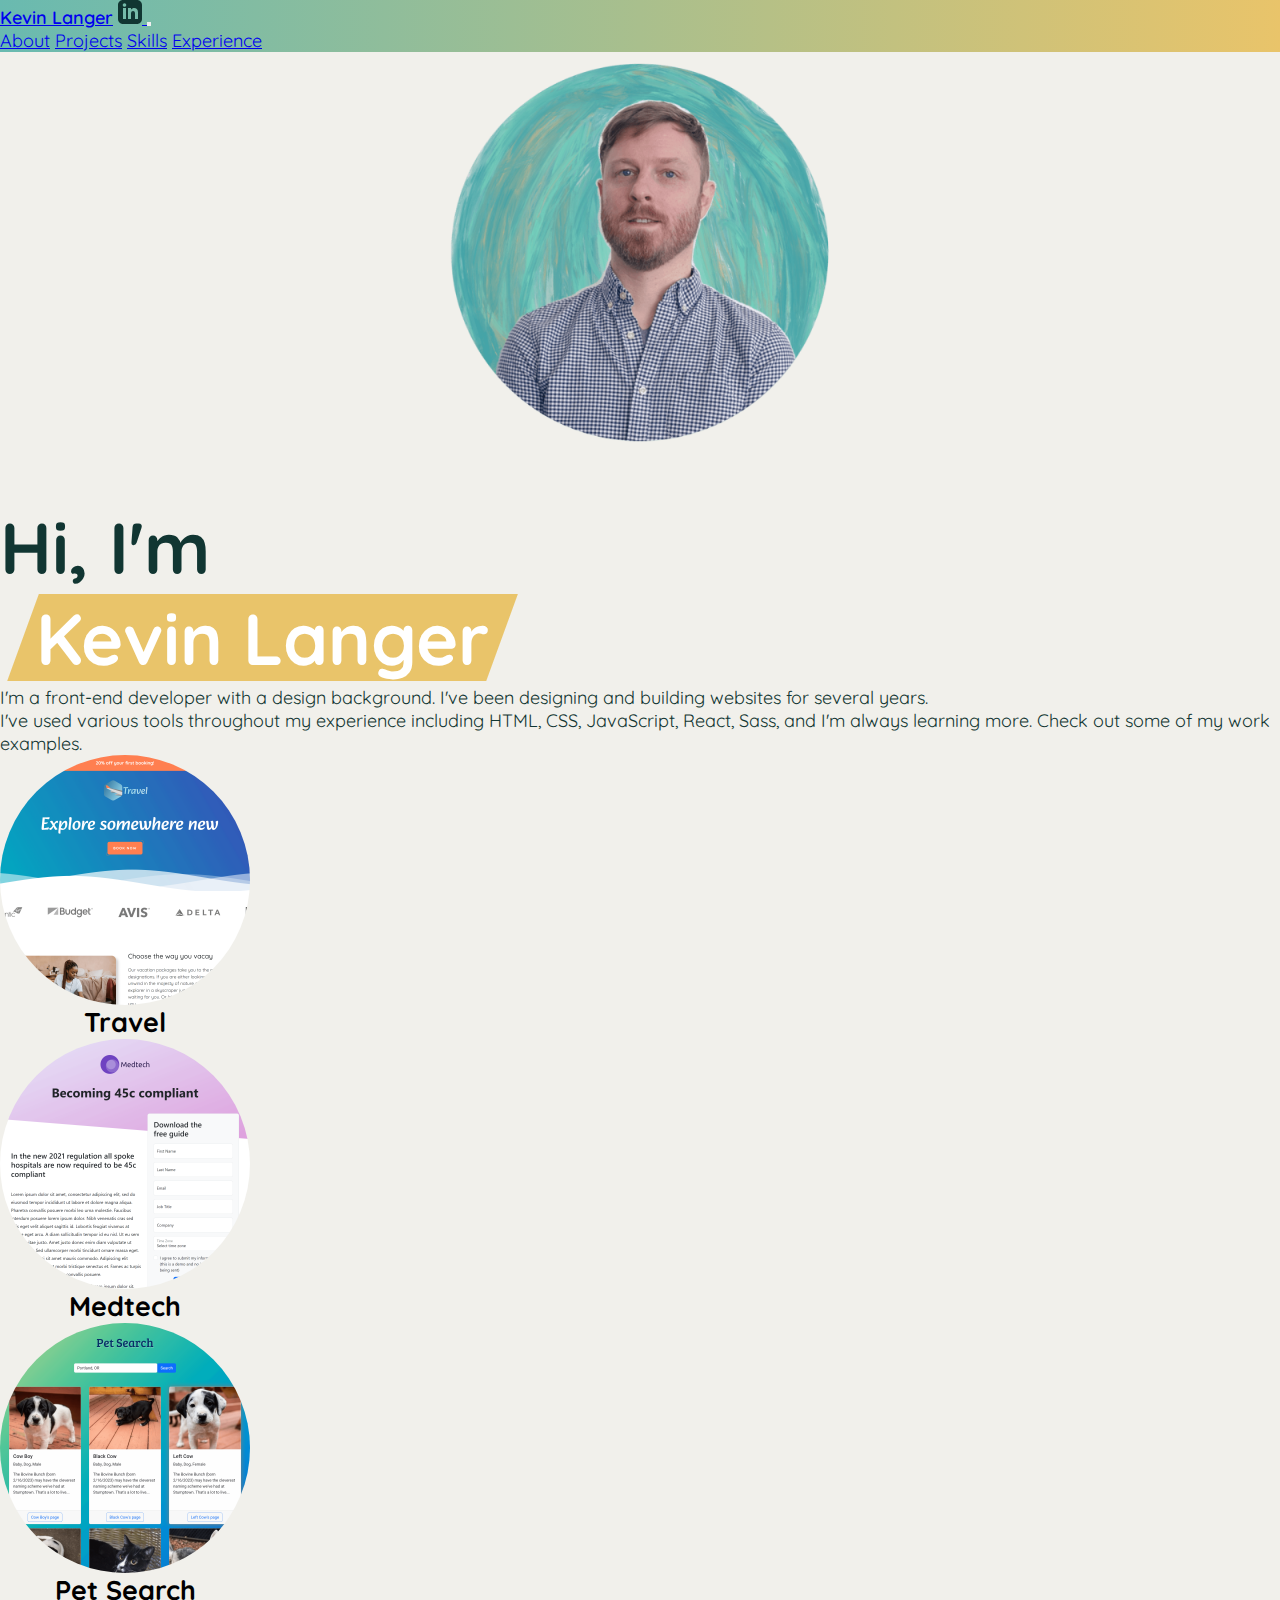
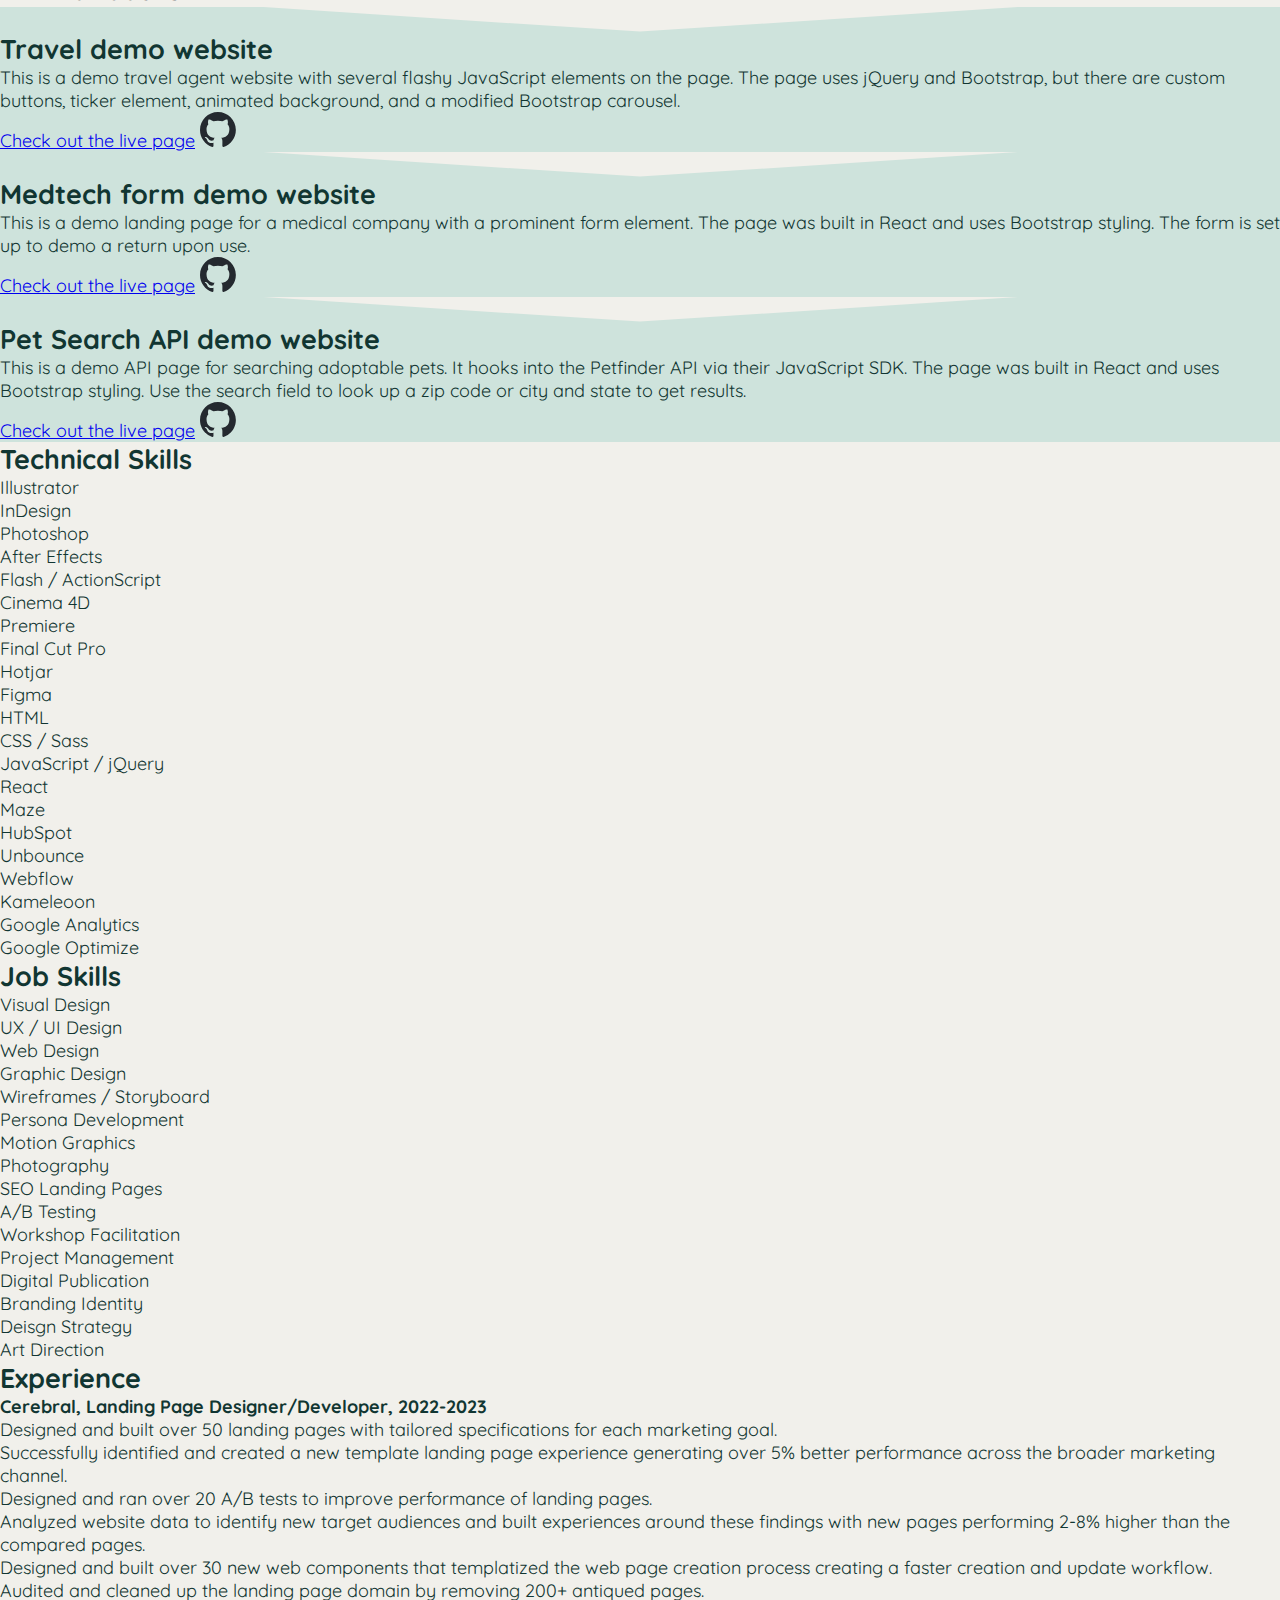
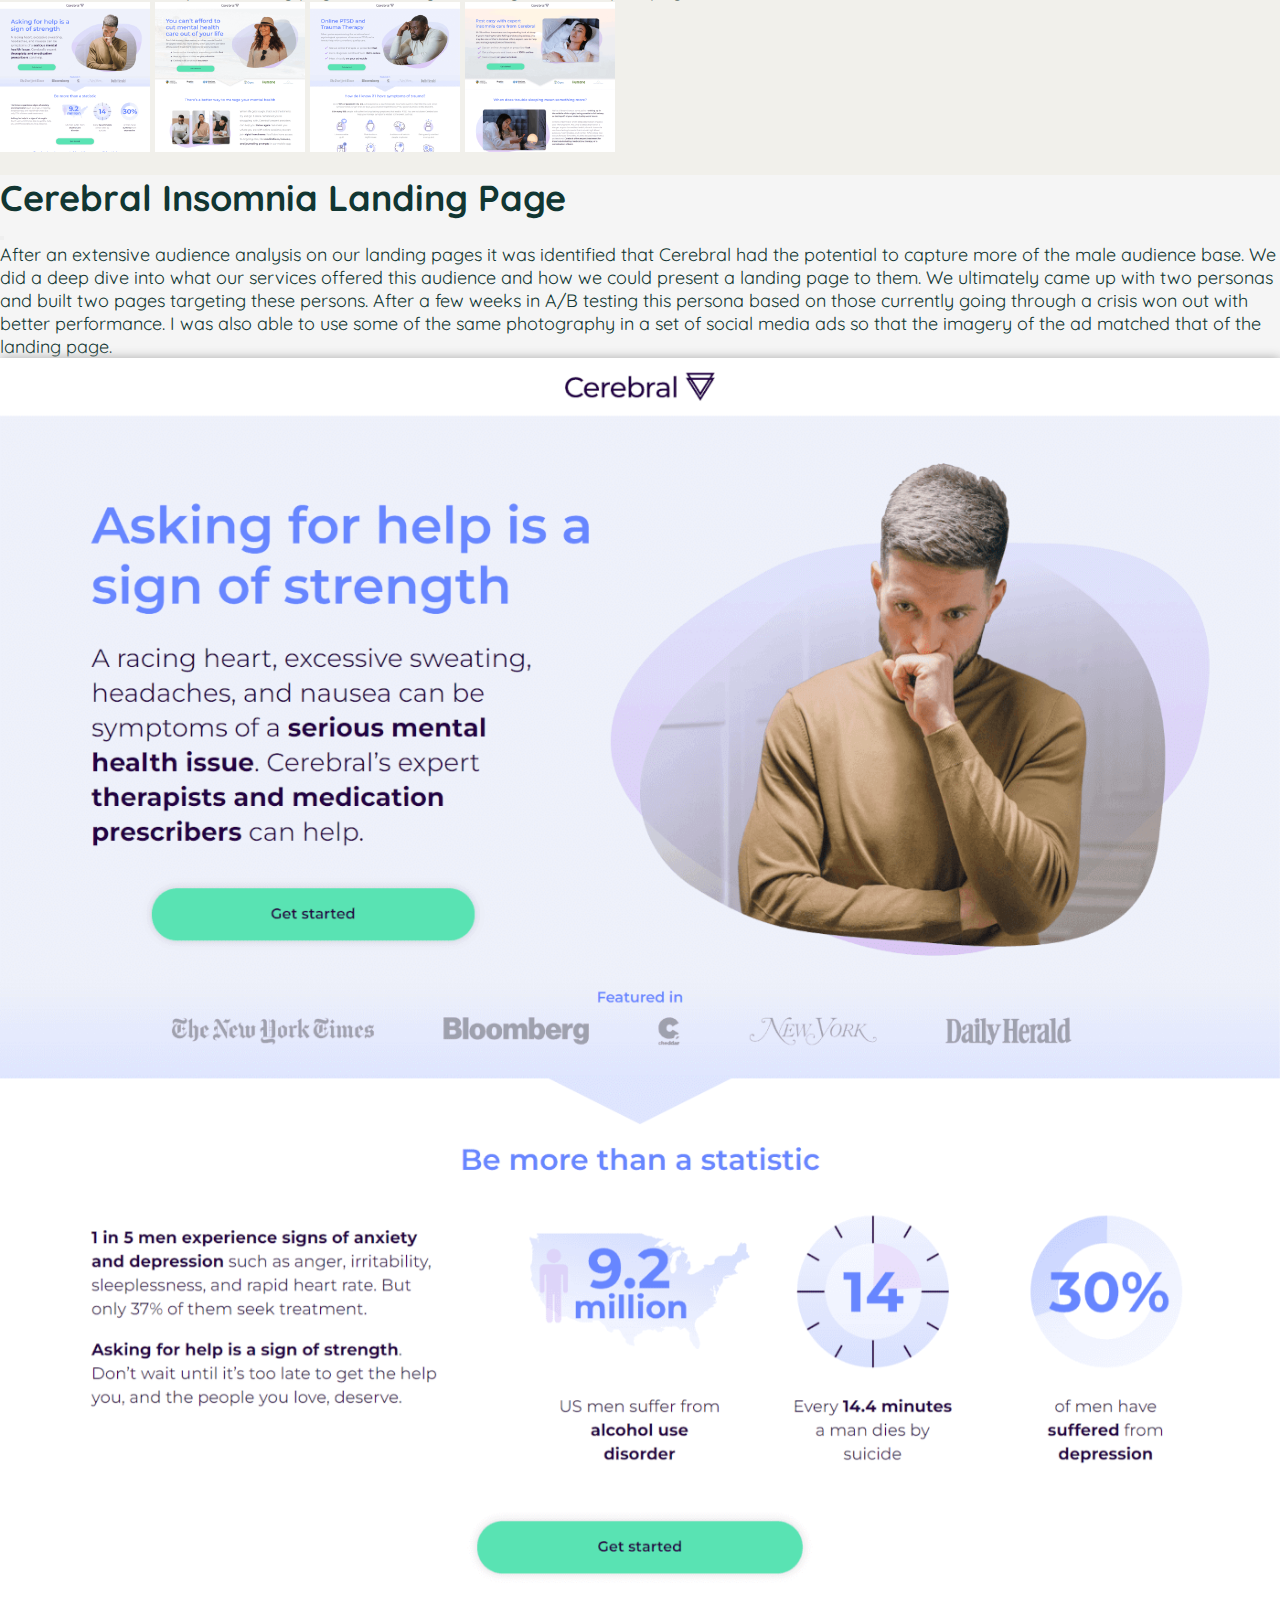
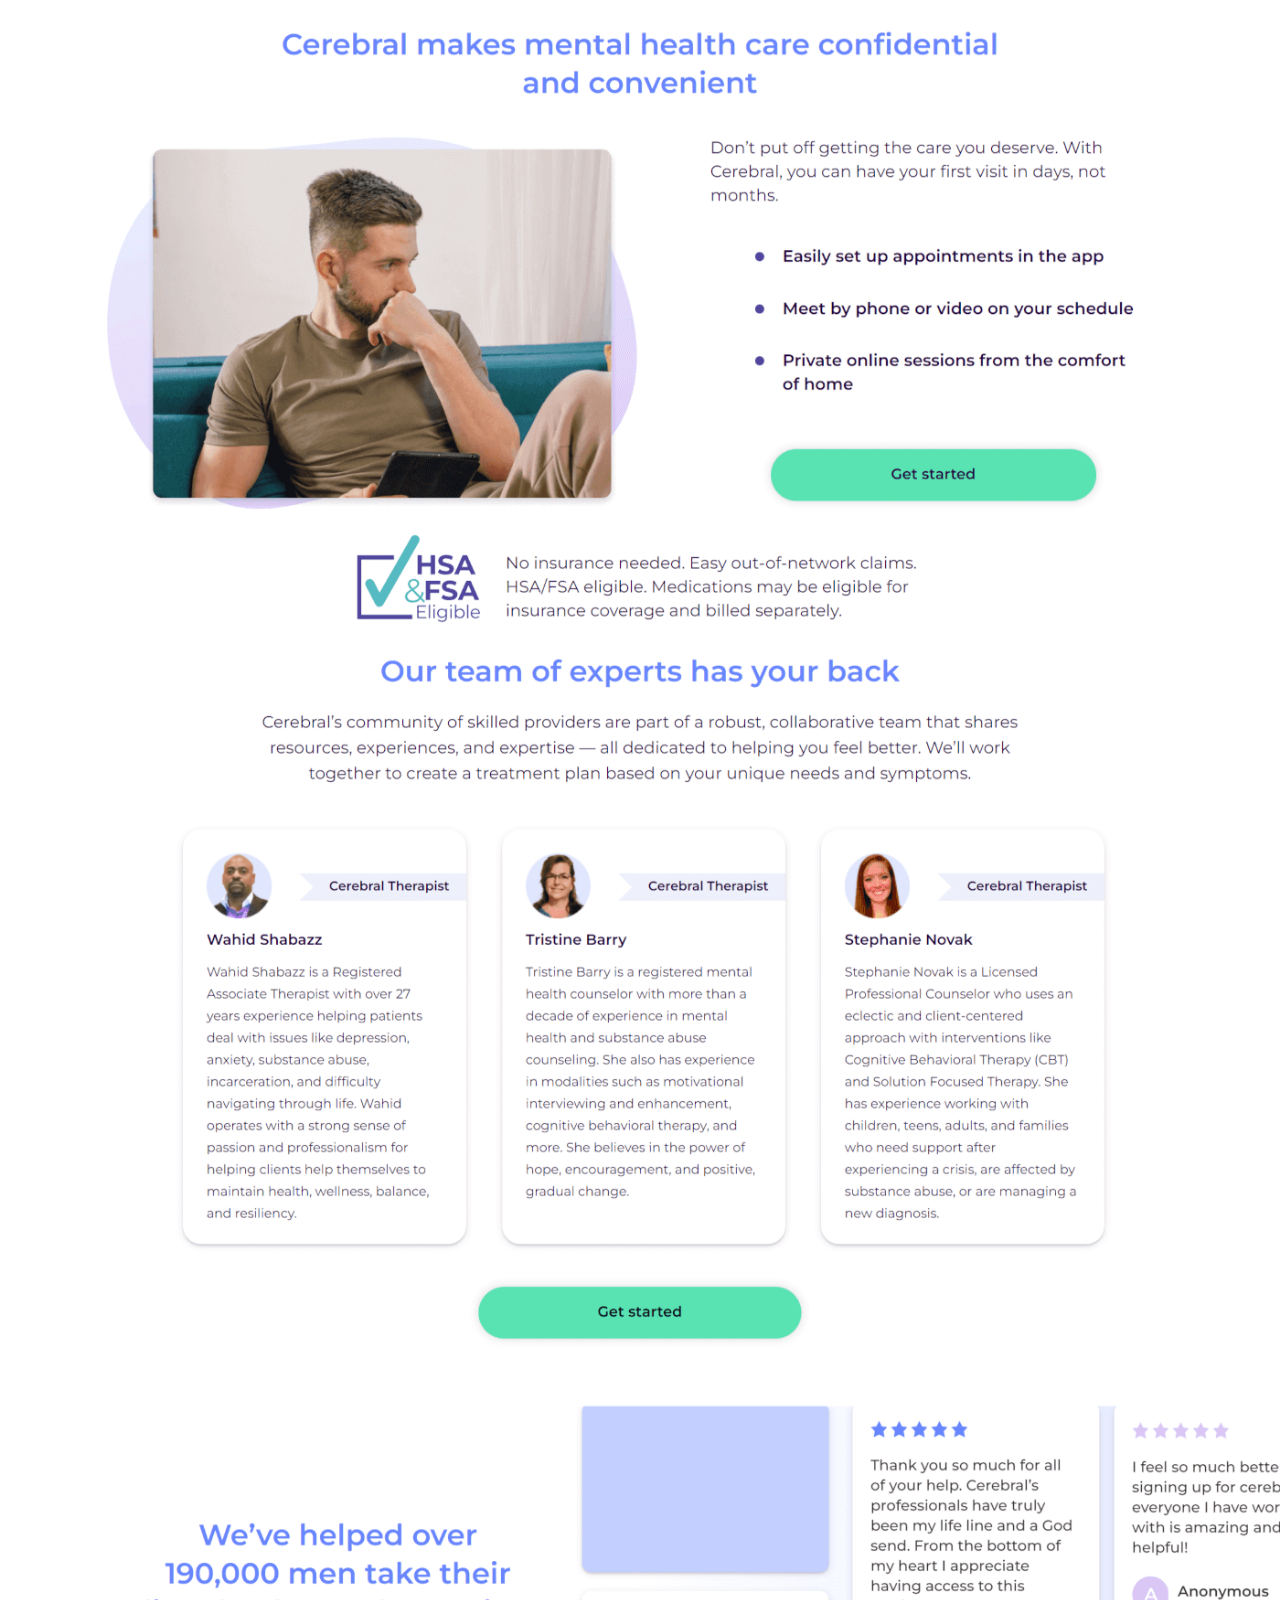
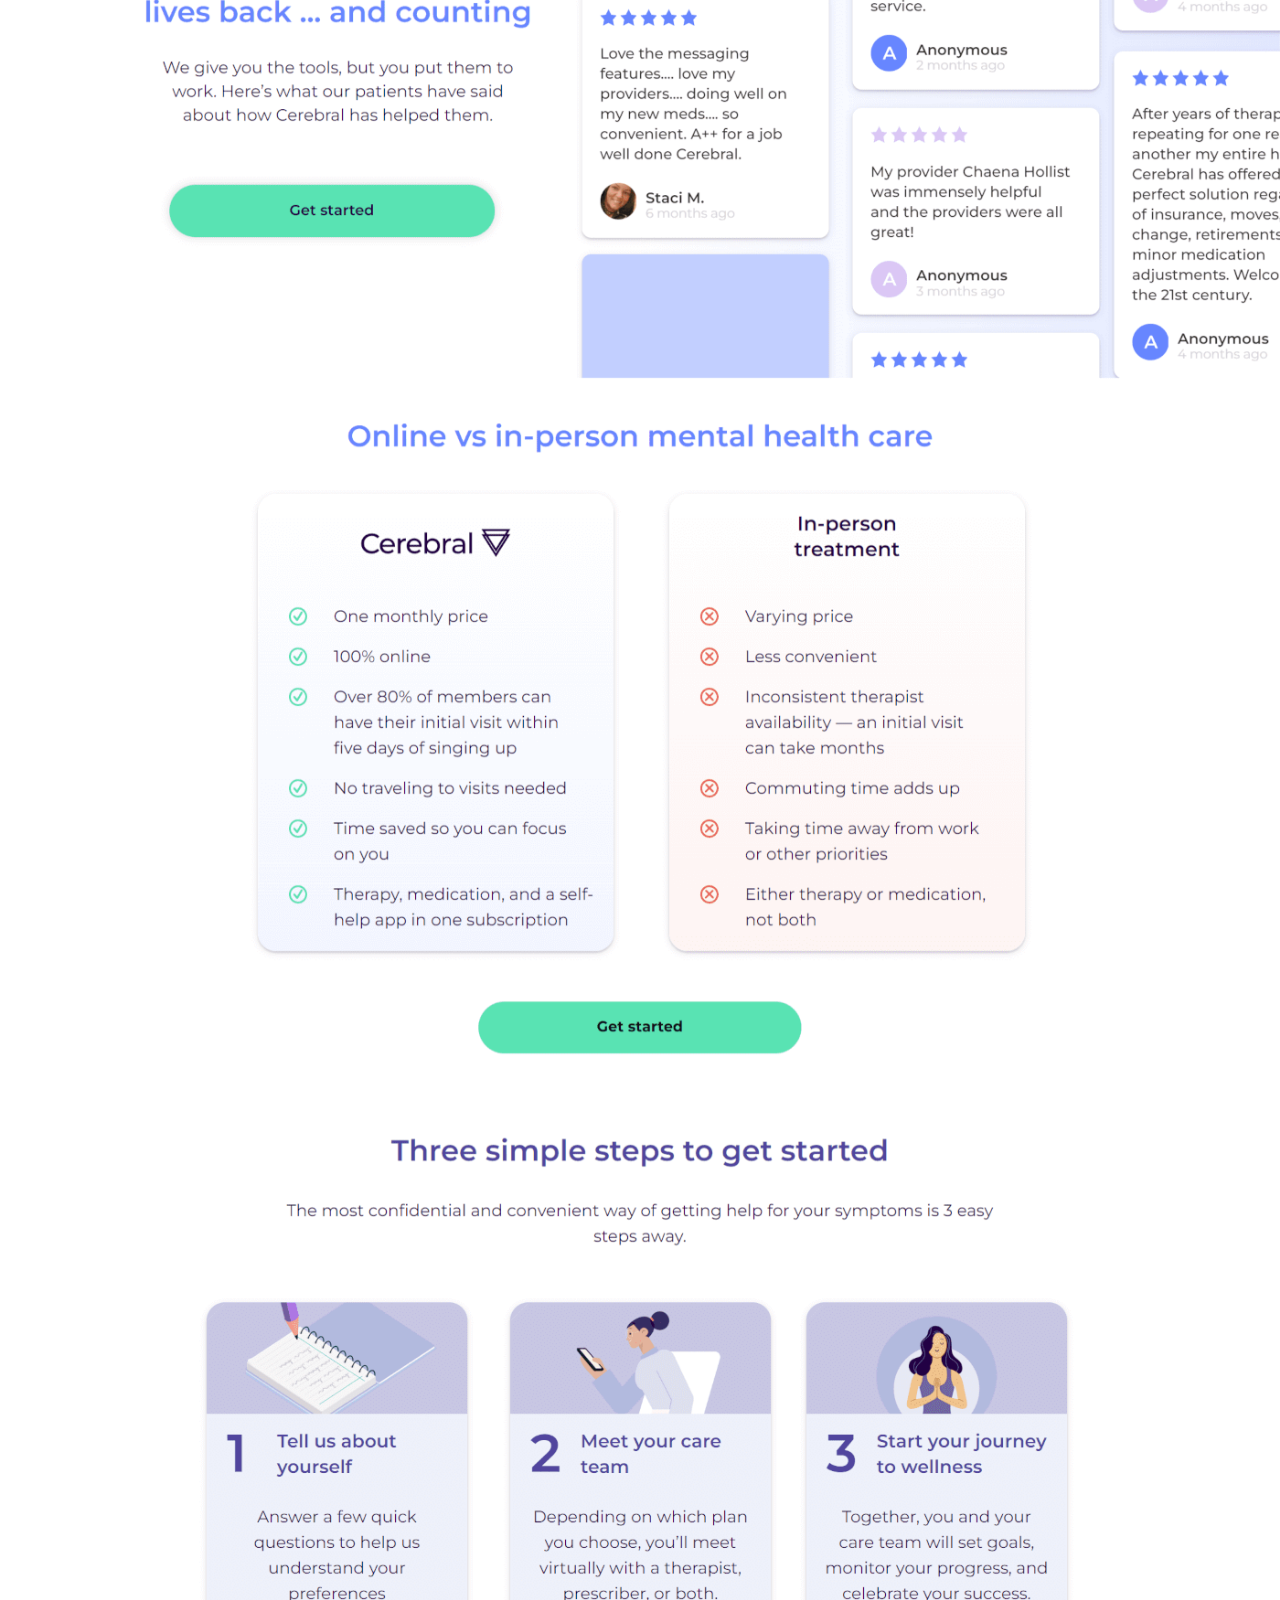
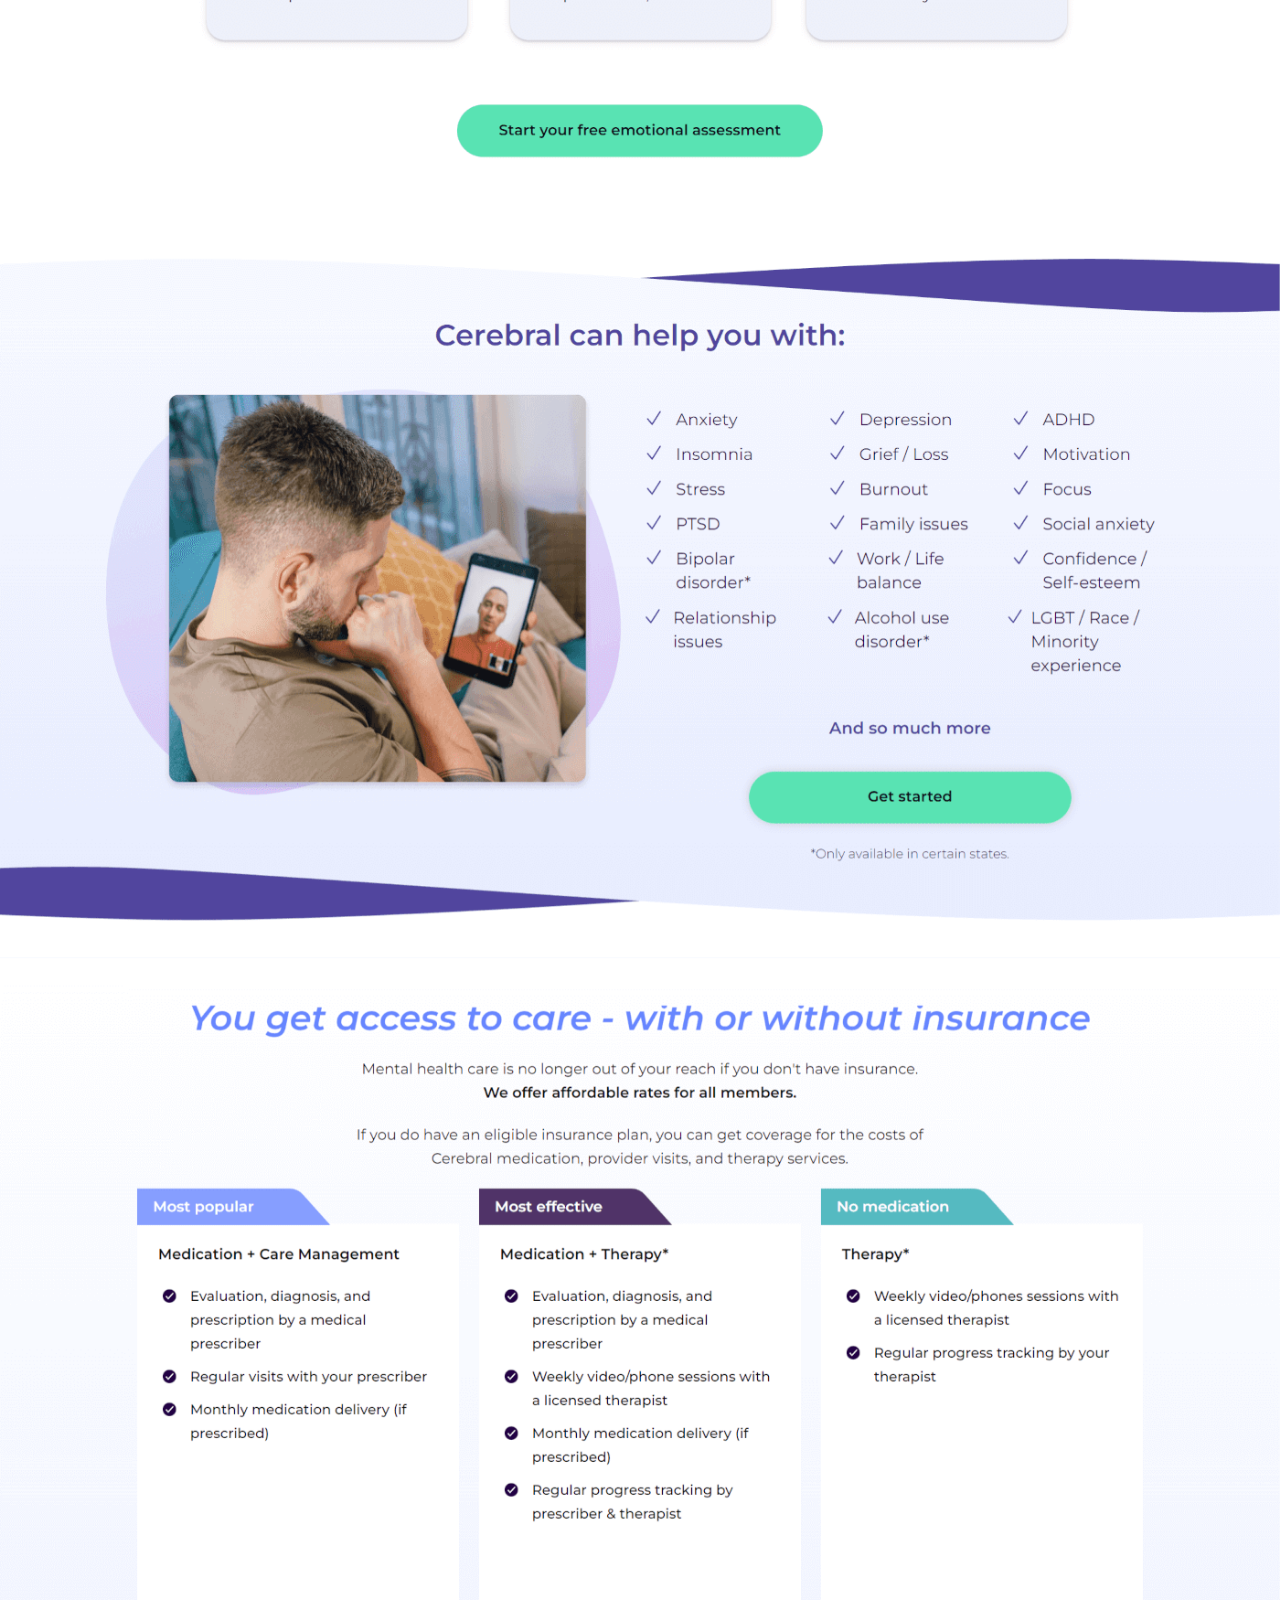
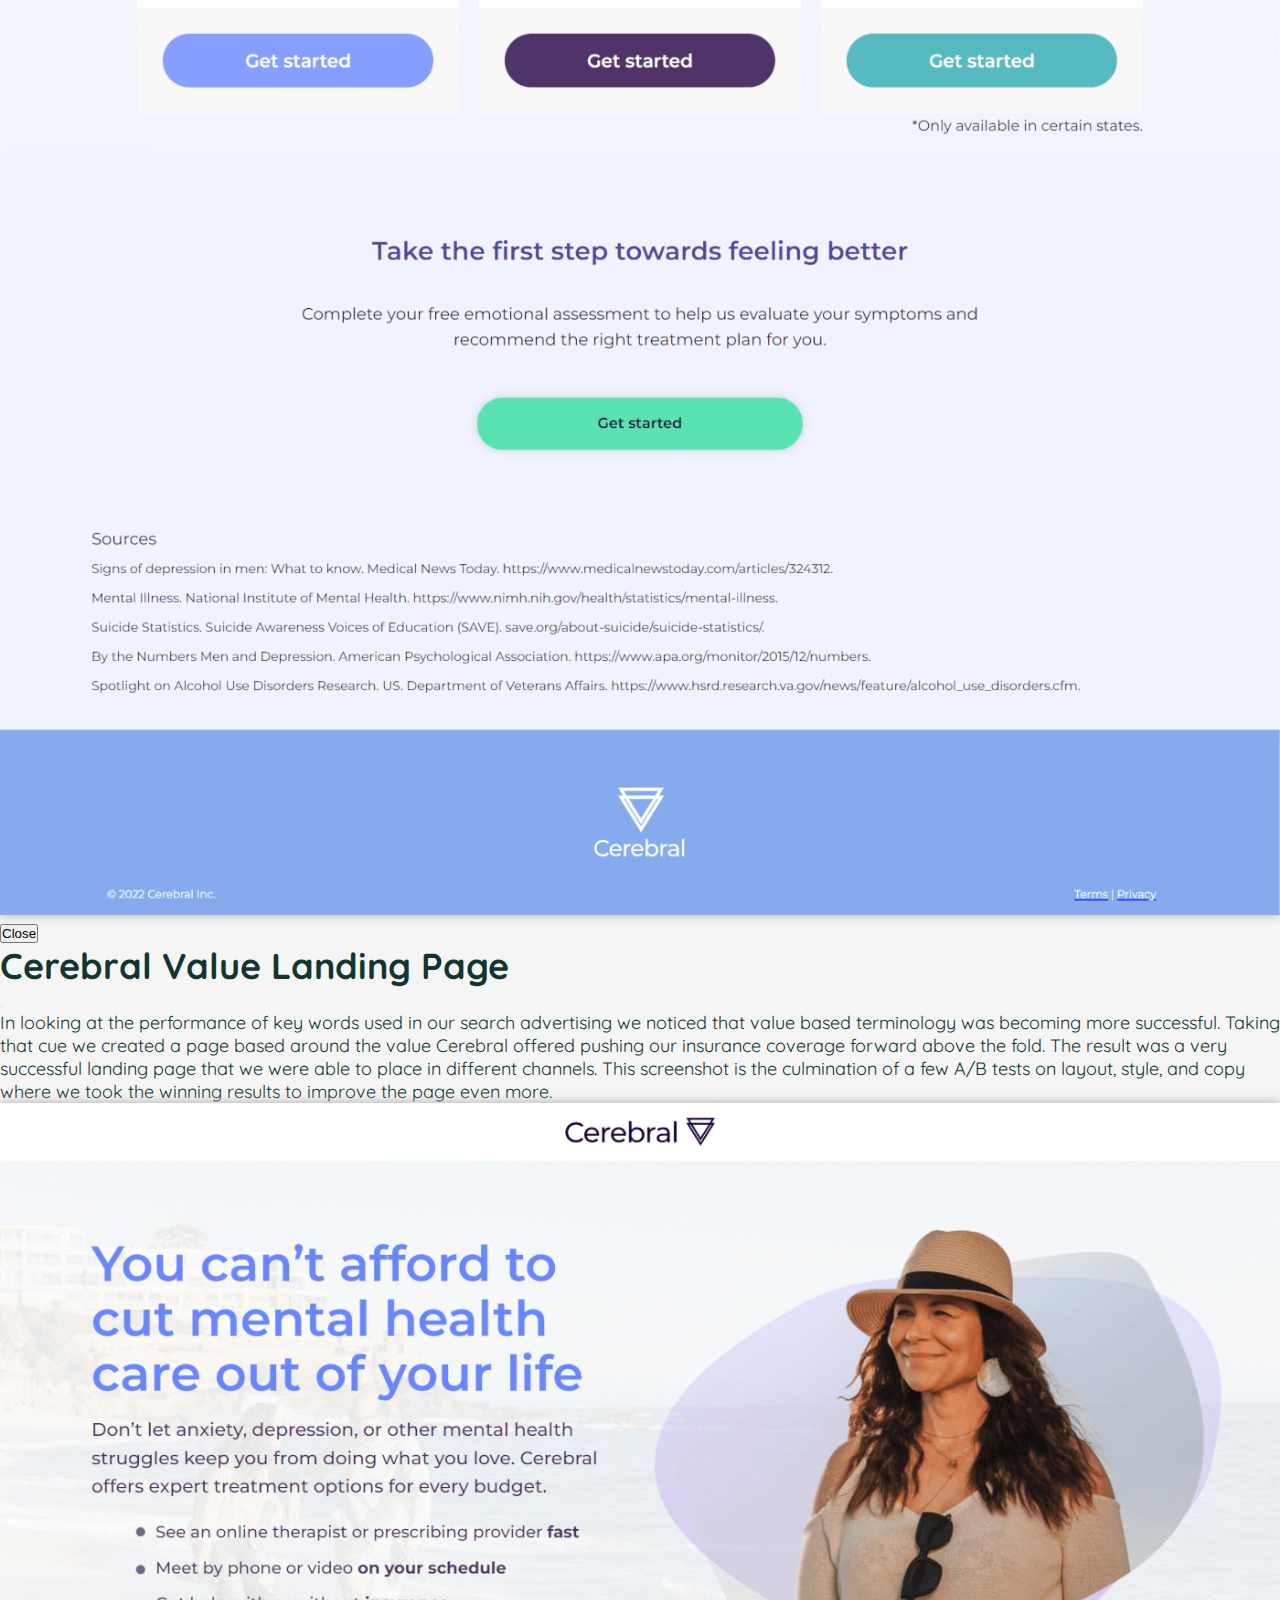
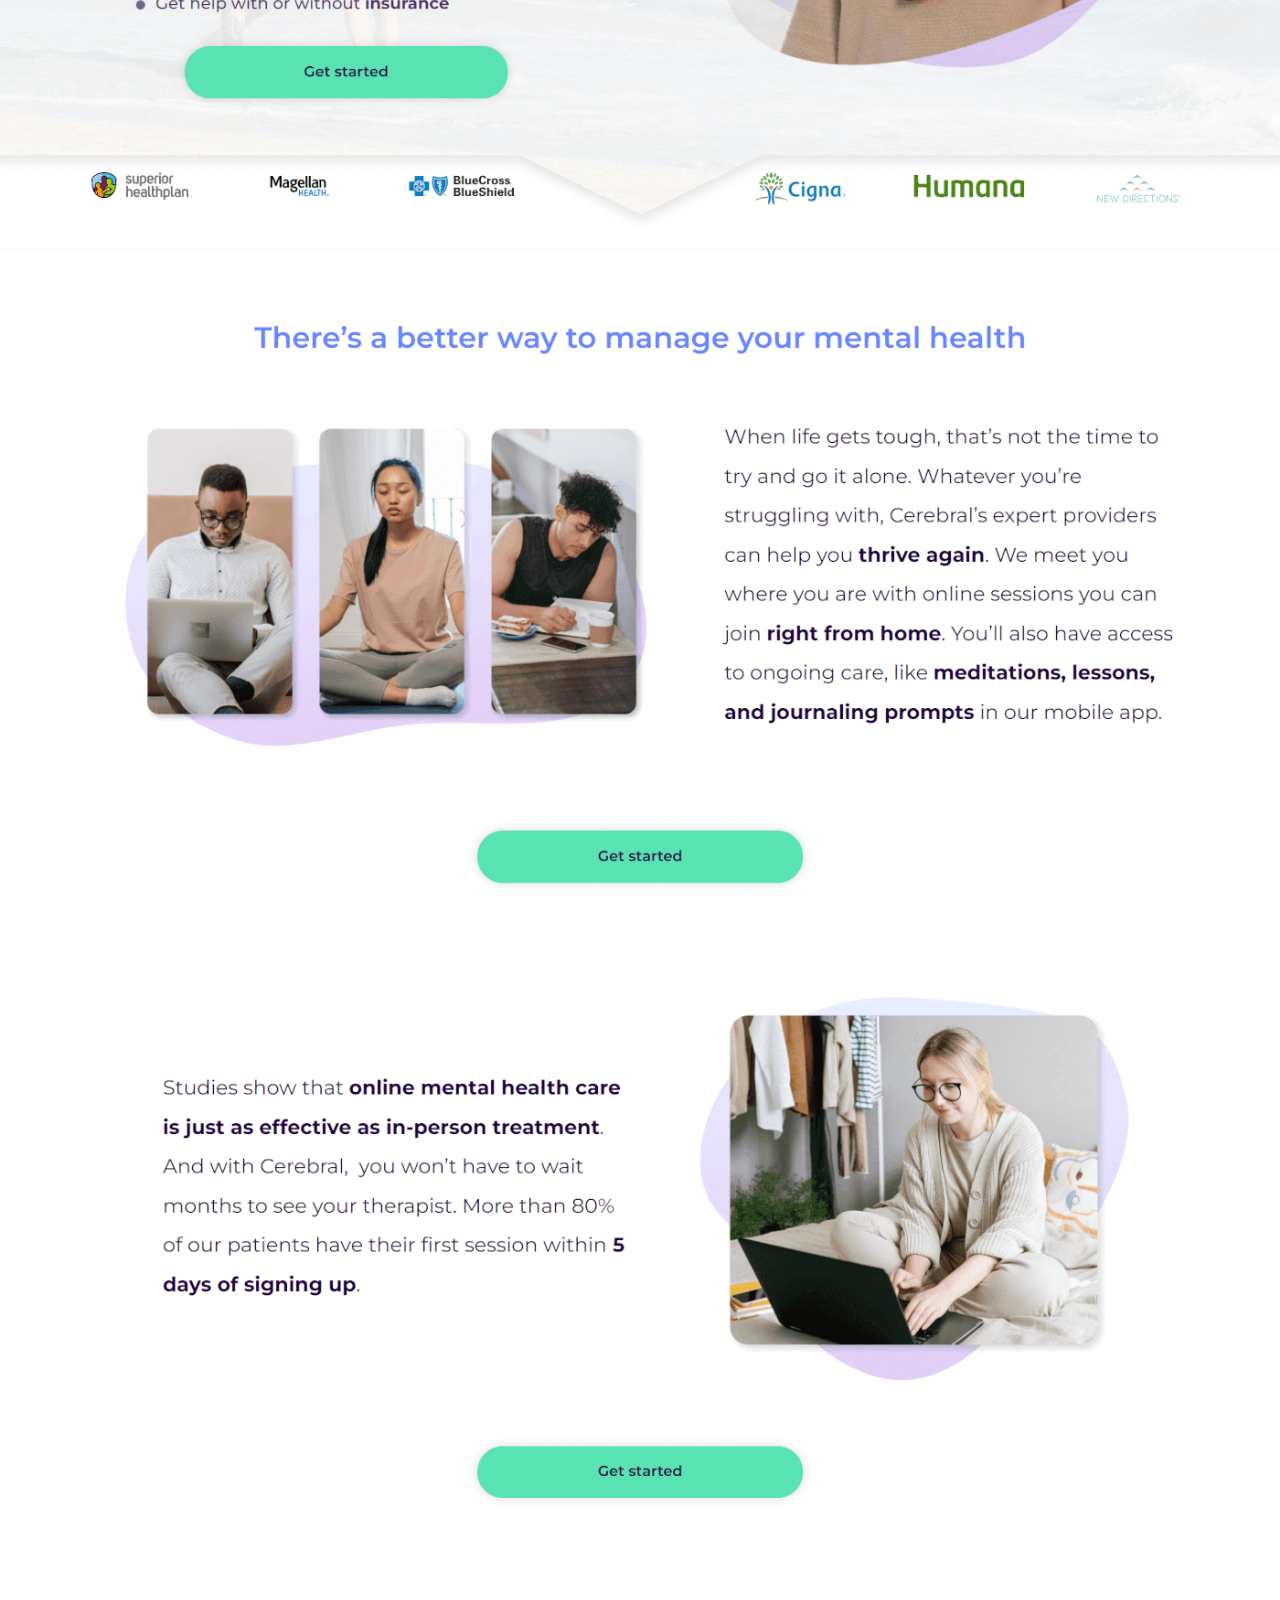
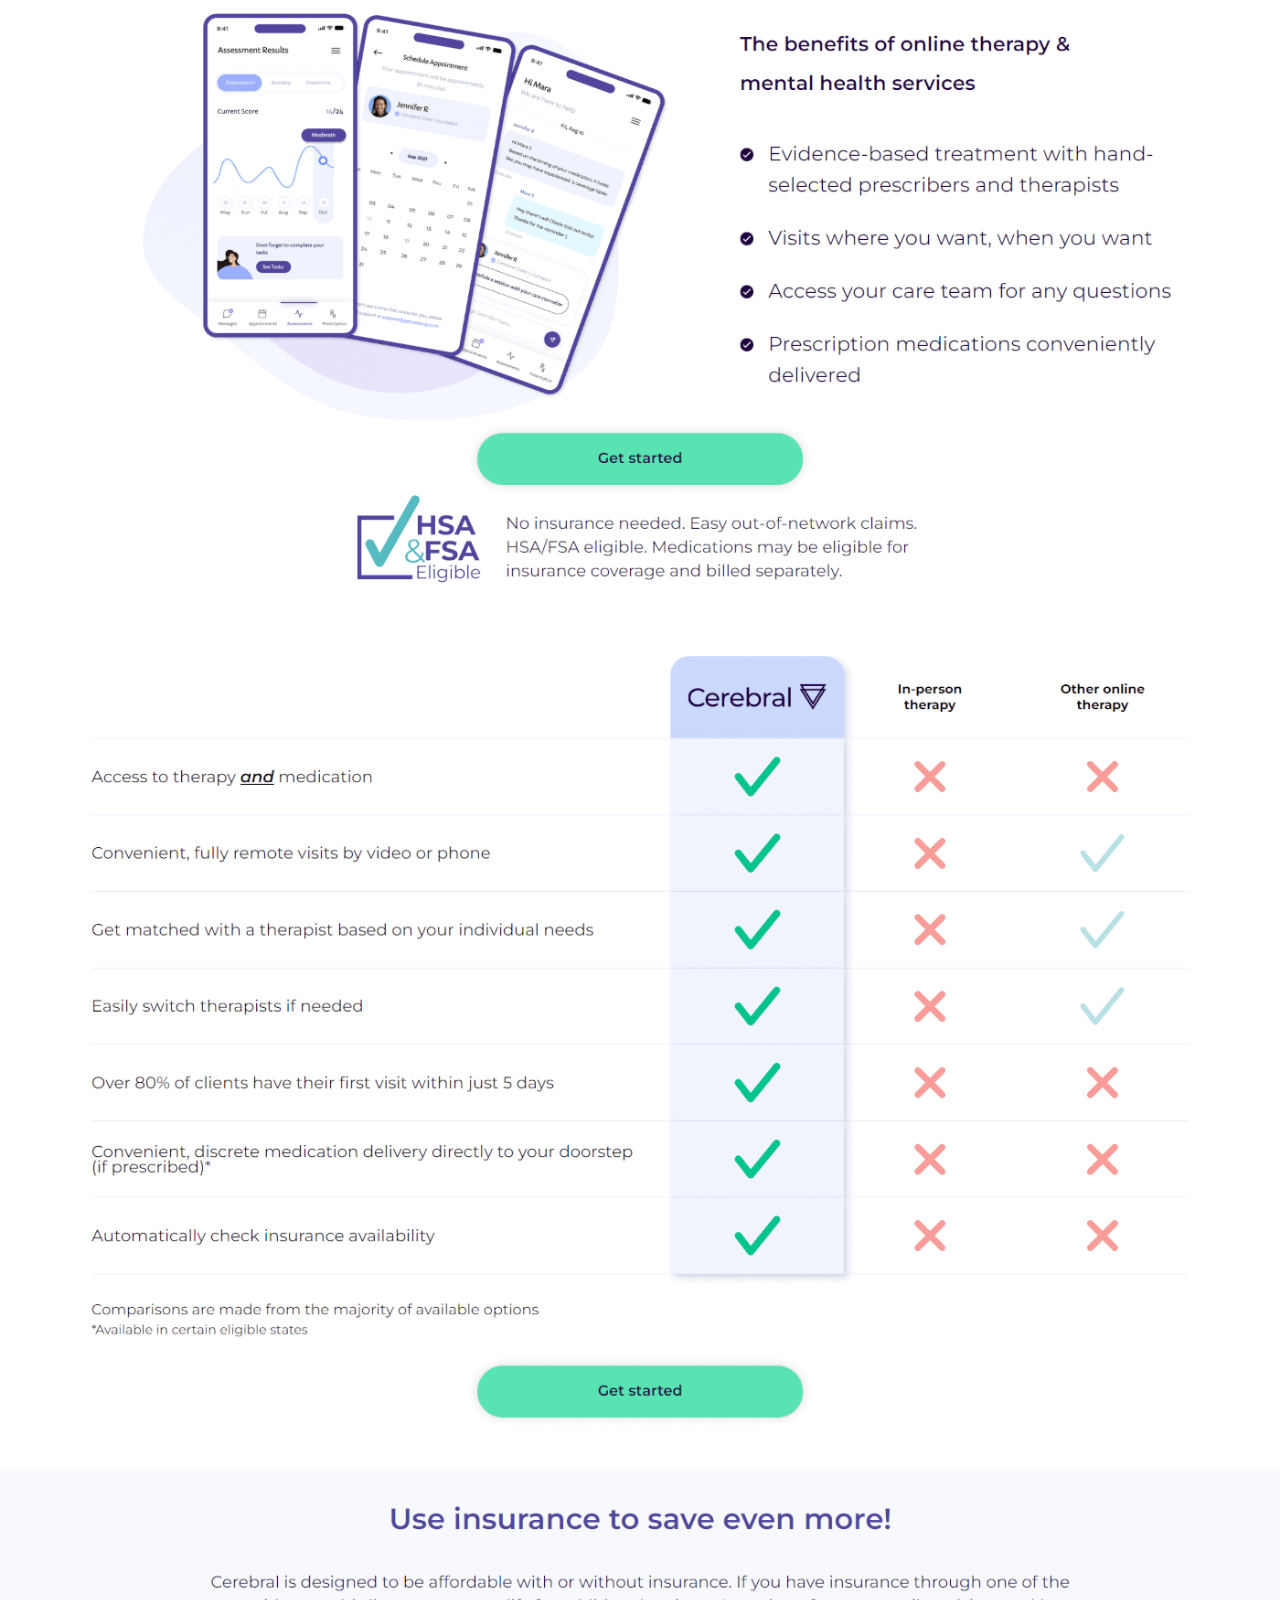
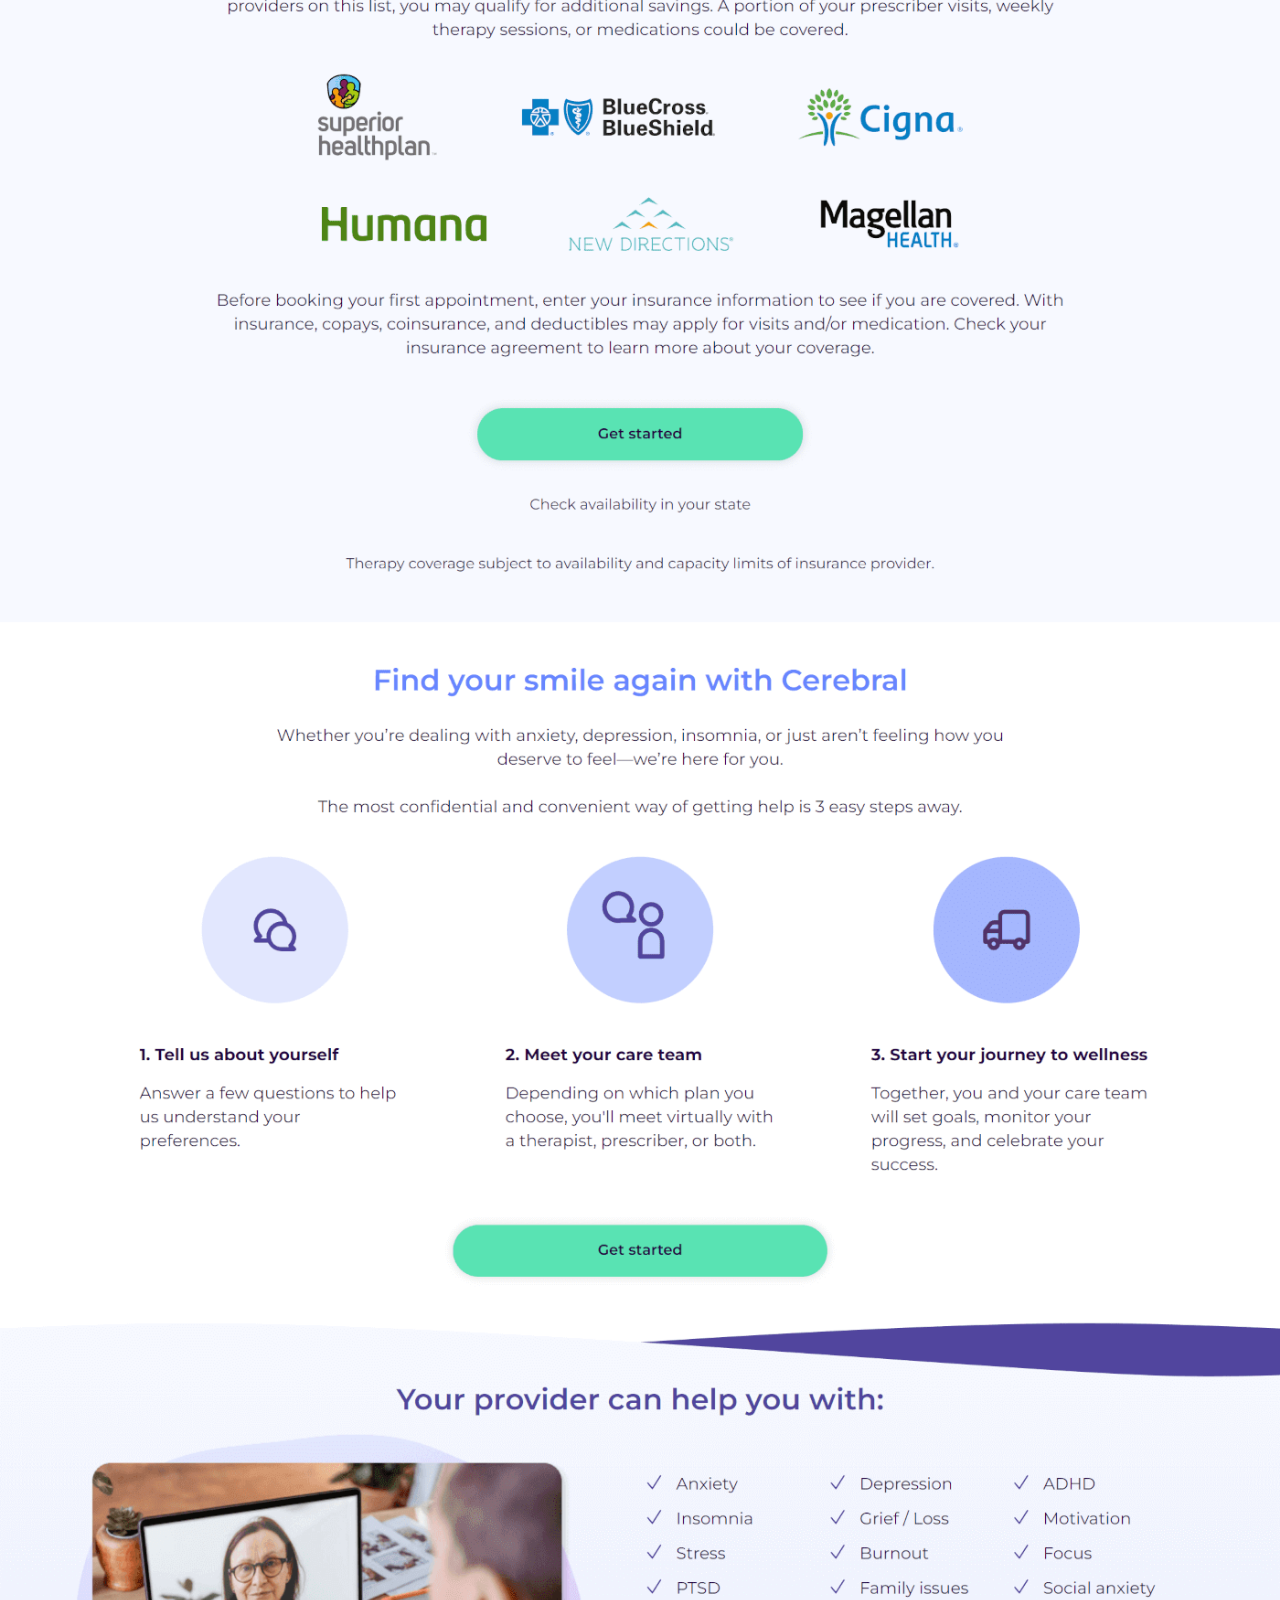
==== commit 108a7044: "Alignment bug fix." ====
--- a/index.html
+++ b/index.html
@@ -123,7 +123,7 @@
                 <div id="project-medtech" class="carousel-item">
                     <div class="container-lg mx-auto row">
                         <div class="col-4"></div>
-                        <div class="triangle-marker col-4 mx-md-5 align-self-center"></div>
+                        <div class="triangle-marker col-4 align-self-center"></div>
                         <div class="col-4"></div>
                         <div class="col-12 d-flex p-4 row justify-content-between">
                             <h2>Medtech form demo website</h2>
--- a/index.css
+++ b/index.css
@@ -1,12 +1,9 @@
 :root {
-    --primary-color: #20B2AA;
-    --secondary-color: #4682B4;
-    --tertiary-color: #F4A460;
-    --body-color: #FFE5D0;
-    --body-color-dark: #FFDAB9;
-    --body-color-alt: #AFEEEE;
-    --body-color-alt-gradient: #66CDAA;
-    --body-bg: #331904;
+    --primary-color: rgb(105,186,176);
+    --primary-color-25: rgba(105,186,176,0.25);
+    --secondary-color: rgb(233,196,106);
+    --tertiary-color: rgb(17,54,50);
+    --body-color: rgb(241,240,235);
     --bs-body-font-family: 'Quicksand', sans-serif;
 }
 
@@ -21,13 +18,13 @@
     font-family: 'Quicksand', sans-serif;
     font-weight: 400;
     margin: 0;
-    color: var(--body-bg);
+    color: var(--tertiary-color);
     background-color: var(--body-color);
 }
 
 .navbar {
-    background-image: linear-gradient(to right, var(--body-color-alt), var(--body-color-alt-gradient));
-    color: var(--body-bg)
+    background-image: linear-gradient(to right, var(--primary-color), var(--secondary-color));
+    color: var(--tertiary-color)
 }
 
 .nav-name {
@@ -44,7 +41,7 @@
 }
 
 footer {
-    background-image: linear-gradient(to left, var(--body-color-alt), var(--body-color-alt-gradient));
+    background-image: linear-gradient(to left, var(--primary-color), var(--secondary-color));
     background-color: white;
     padding: 2em 0;
 }
@@ -57,11 +54,11 @@
     -webkit-box-decoration-break: clone;
     box-decoration-break: clone;
     color: #fff;
-    --c1: hsl(276 51% 47% / 1);
-    --c2: hsl(36 97% 63% / 1);
-    --c-m: hsl(0 98% 55% / 1);
-    --g1: #0000 .5em, var(--c1) calc(.5em + 1px);
-    --g2: #0000 .5em, var(--c2) calc(.5em + 1px);
+    --c1: var(--secondary-color);
+    --c2: var(--secondary-color);
+    --c-m: var(--secondary-color);
+    --g1: var(--body-color) .5em, var(--c1) calc(.5em + 1px);
+    --g2: var(--body-color) .5em, var(--c2) calc(.5em + 1px);
     --g3: var(--c1), var(--c-m), var(--c2);
     background:
         linear-gradient(90deg, var(--g3)) center,
@@ -136,8 +133,8 @@
 /*-----Carousel Modifications-----*/
 
 .carousel-item {
-    height: 400px;
-    background-color: var(--body-color-dark);
+    height: 350px;
+    background-color: var(--primary-color-25);
 }
 
 #project-travel,
@@ -182,14 +179,6 @@
     box-shadow: 0 0 7px var(--primary-color);
     border-radius: 100%;
     transform: scale(1.2, 1.2);
-}
-
-.carousel {
-    background-color: var(--body-color-alt);
-}
-
-.carousel-item {
-    height: 350px;
 }
 
 .carousel-indicators {
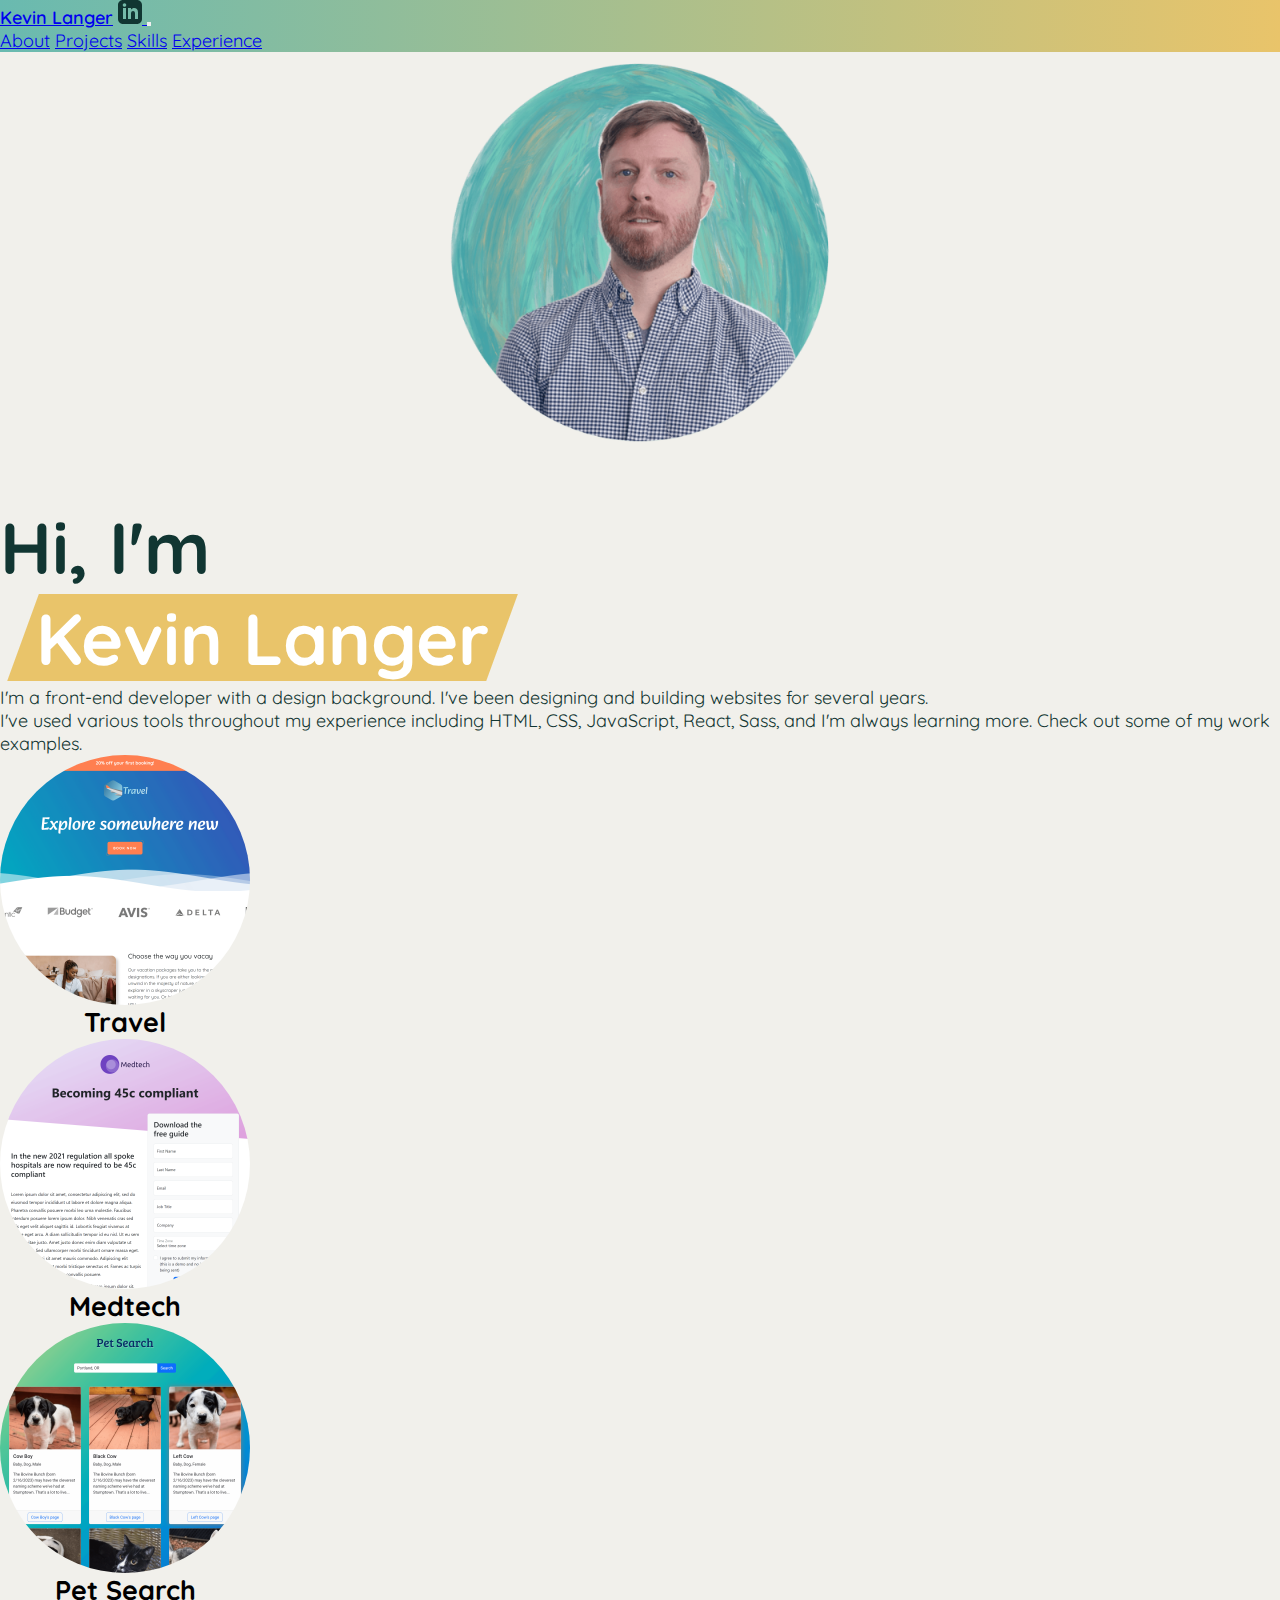
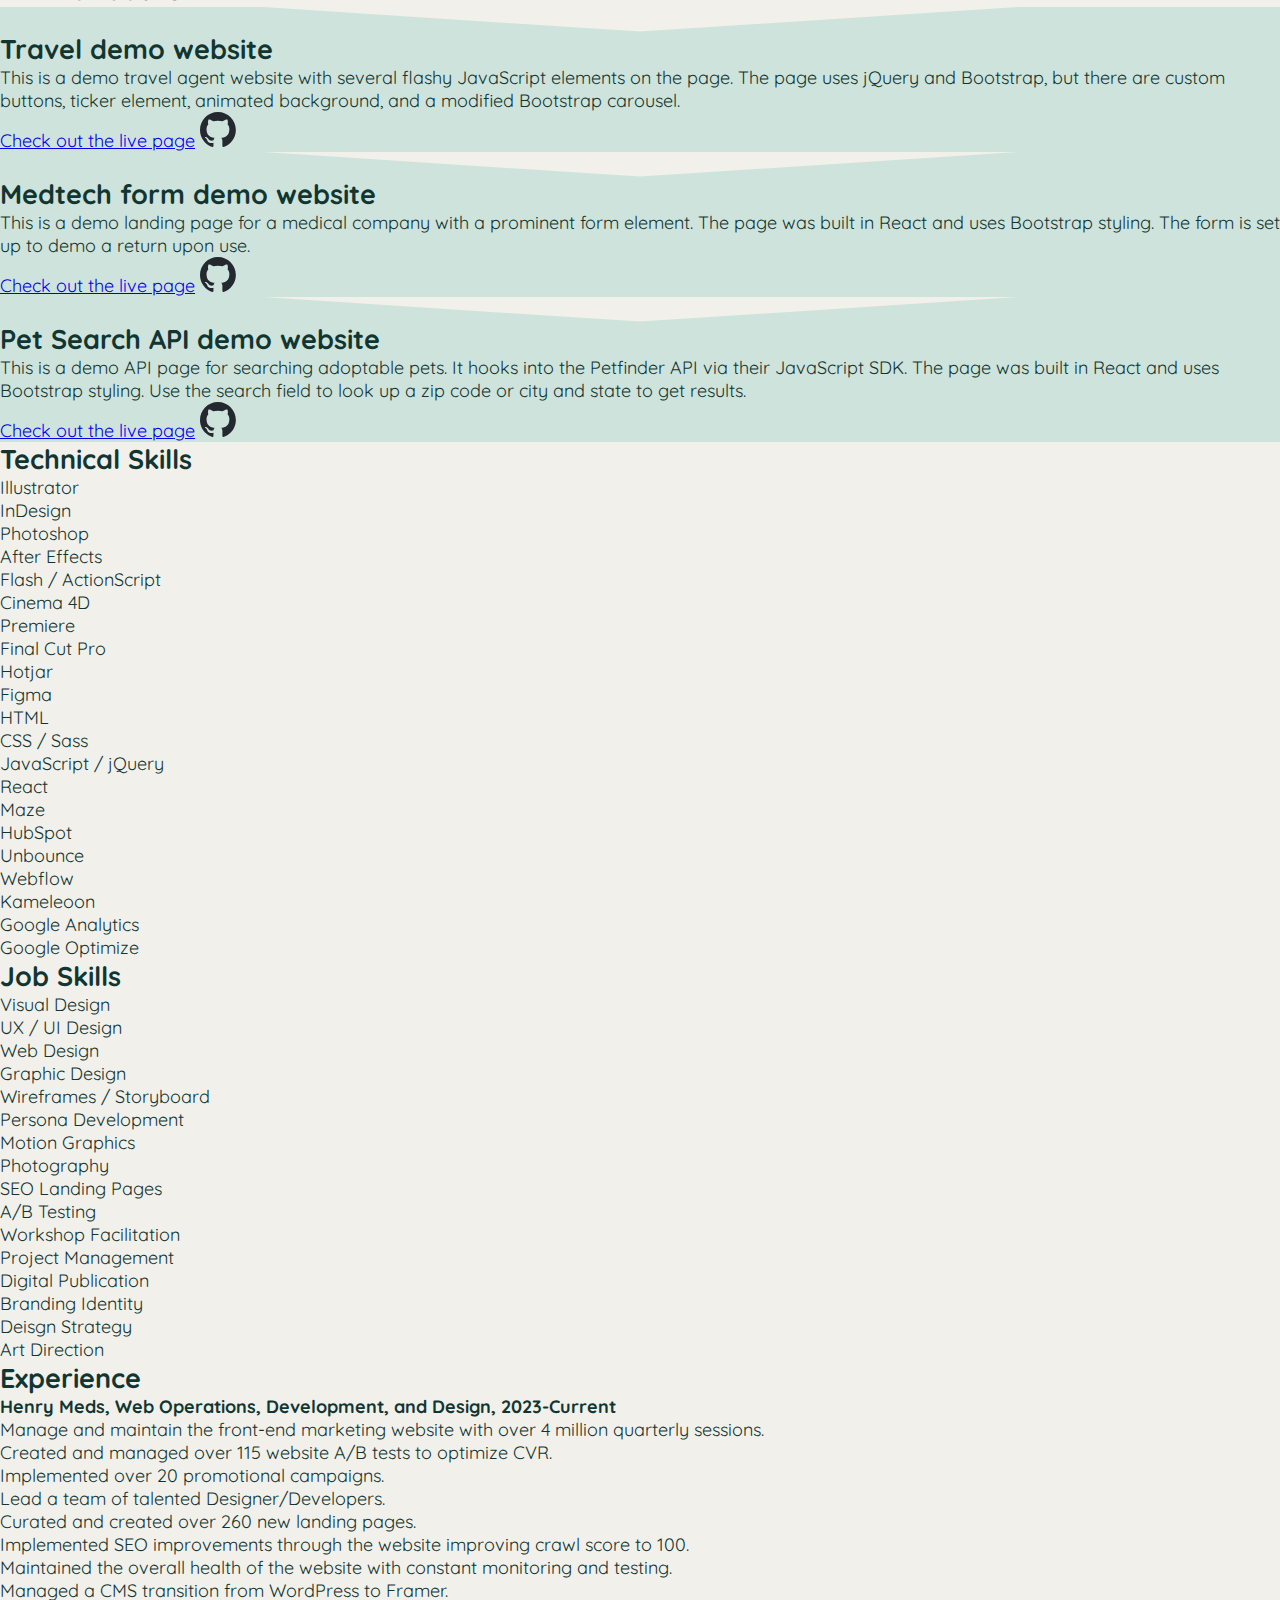
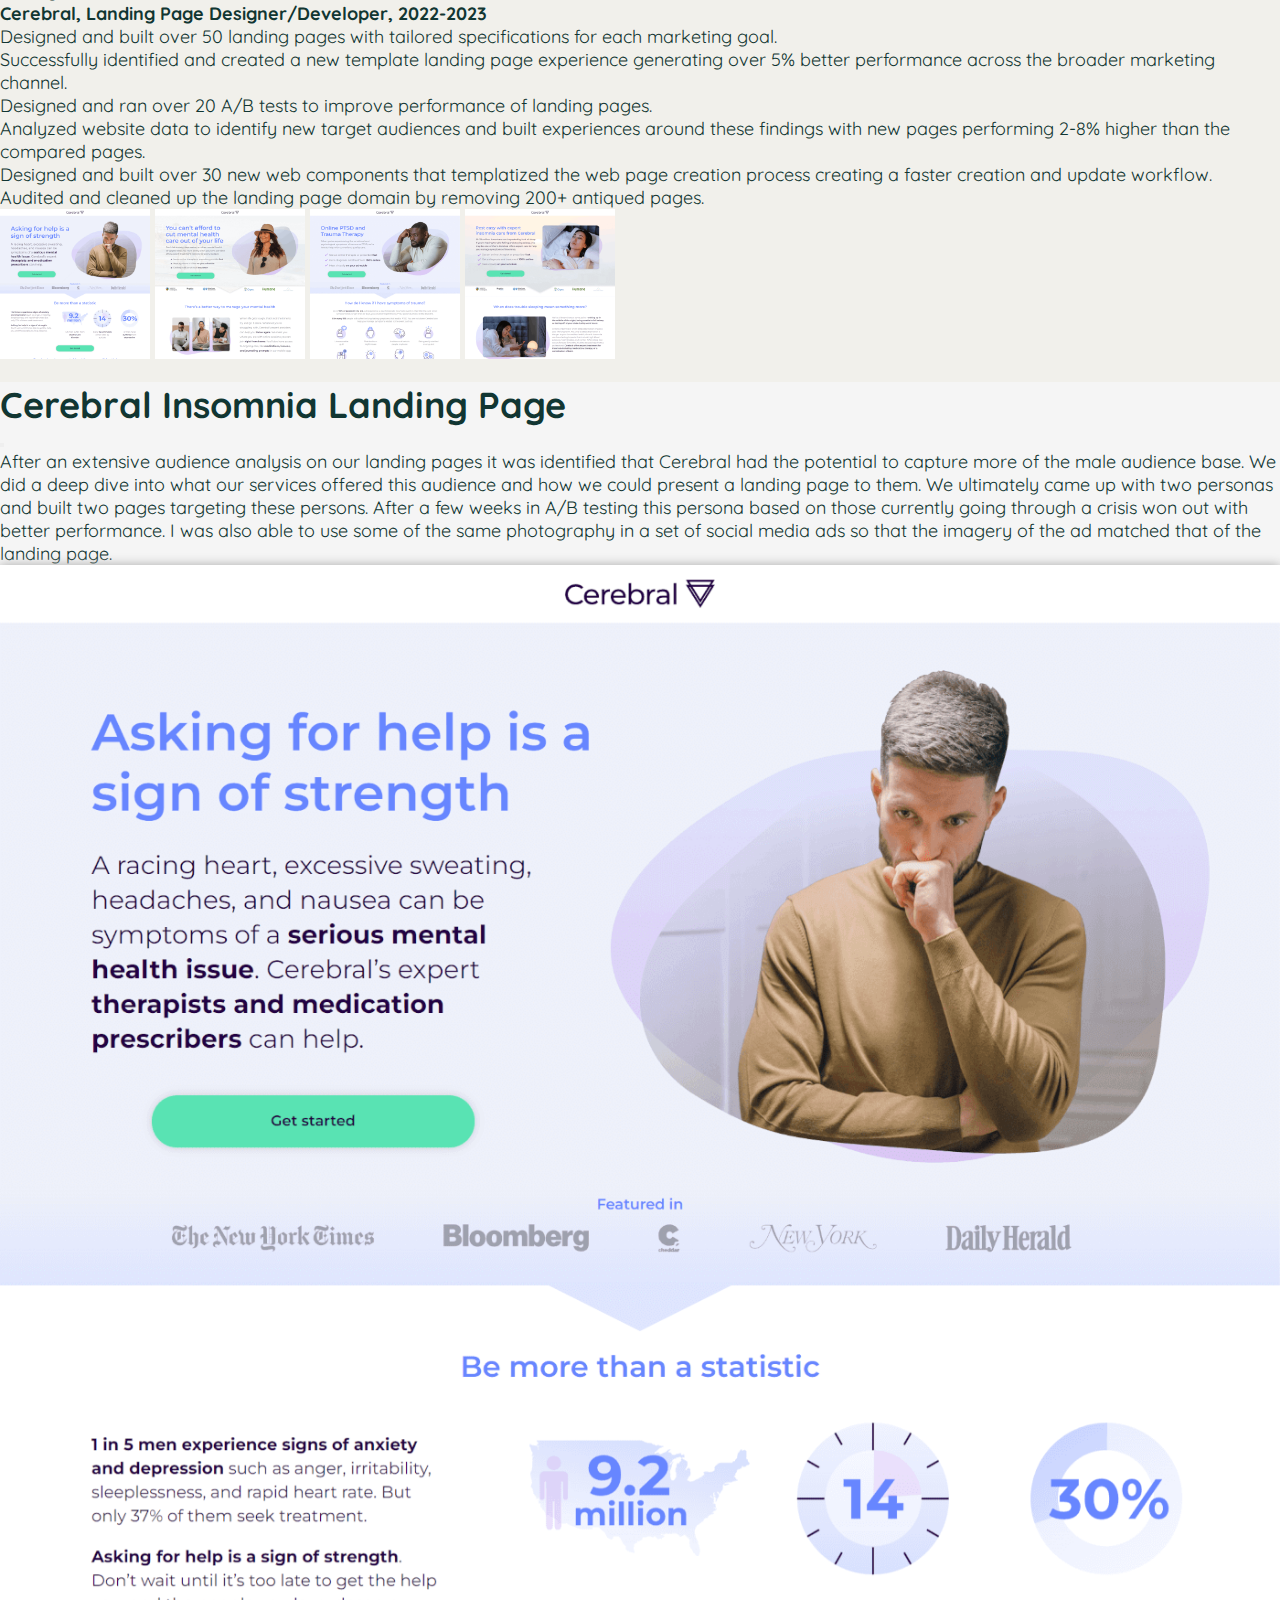
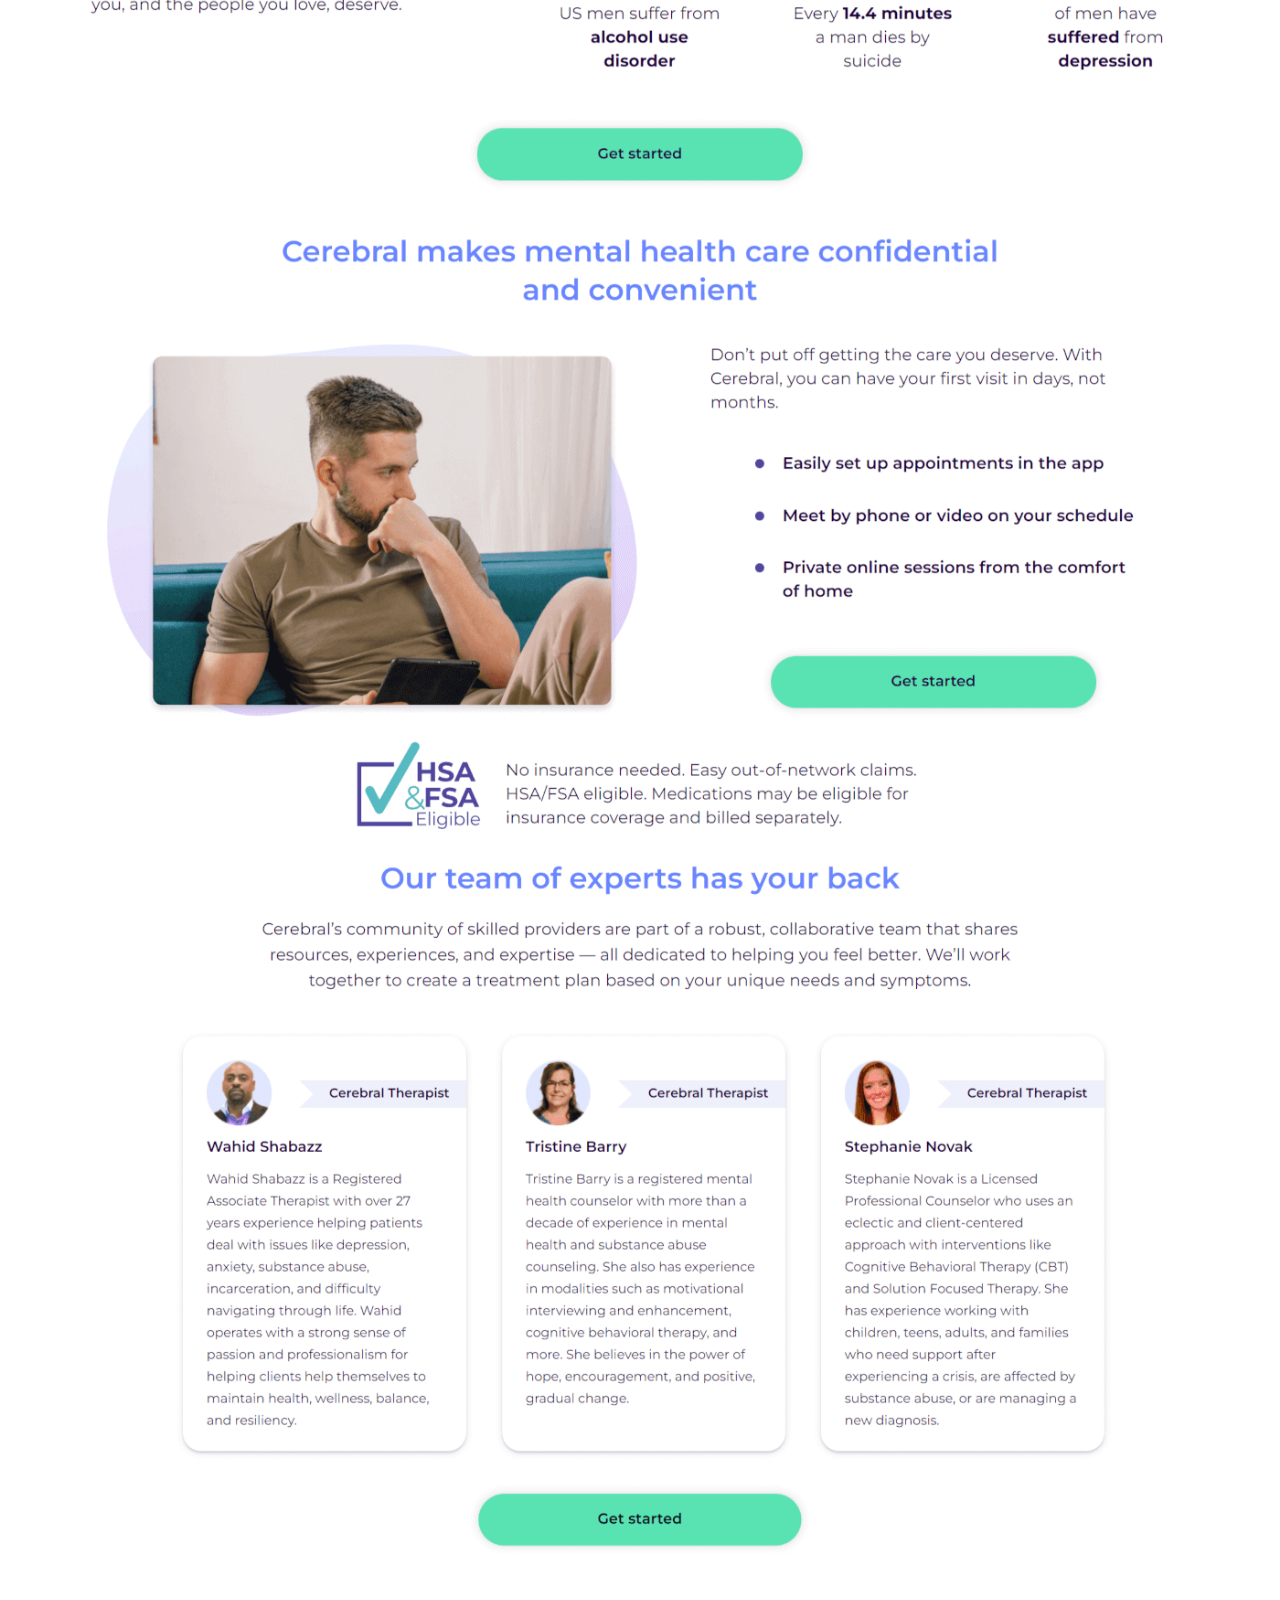
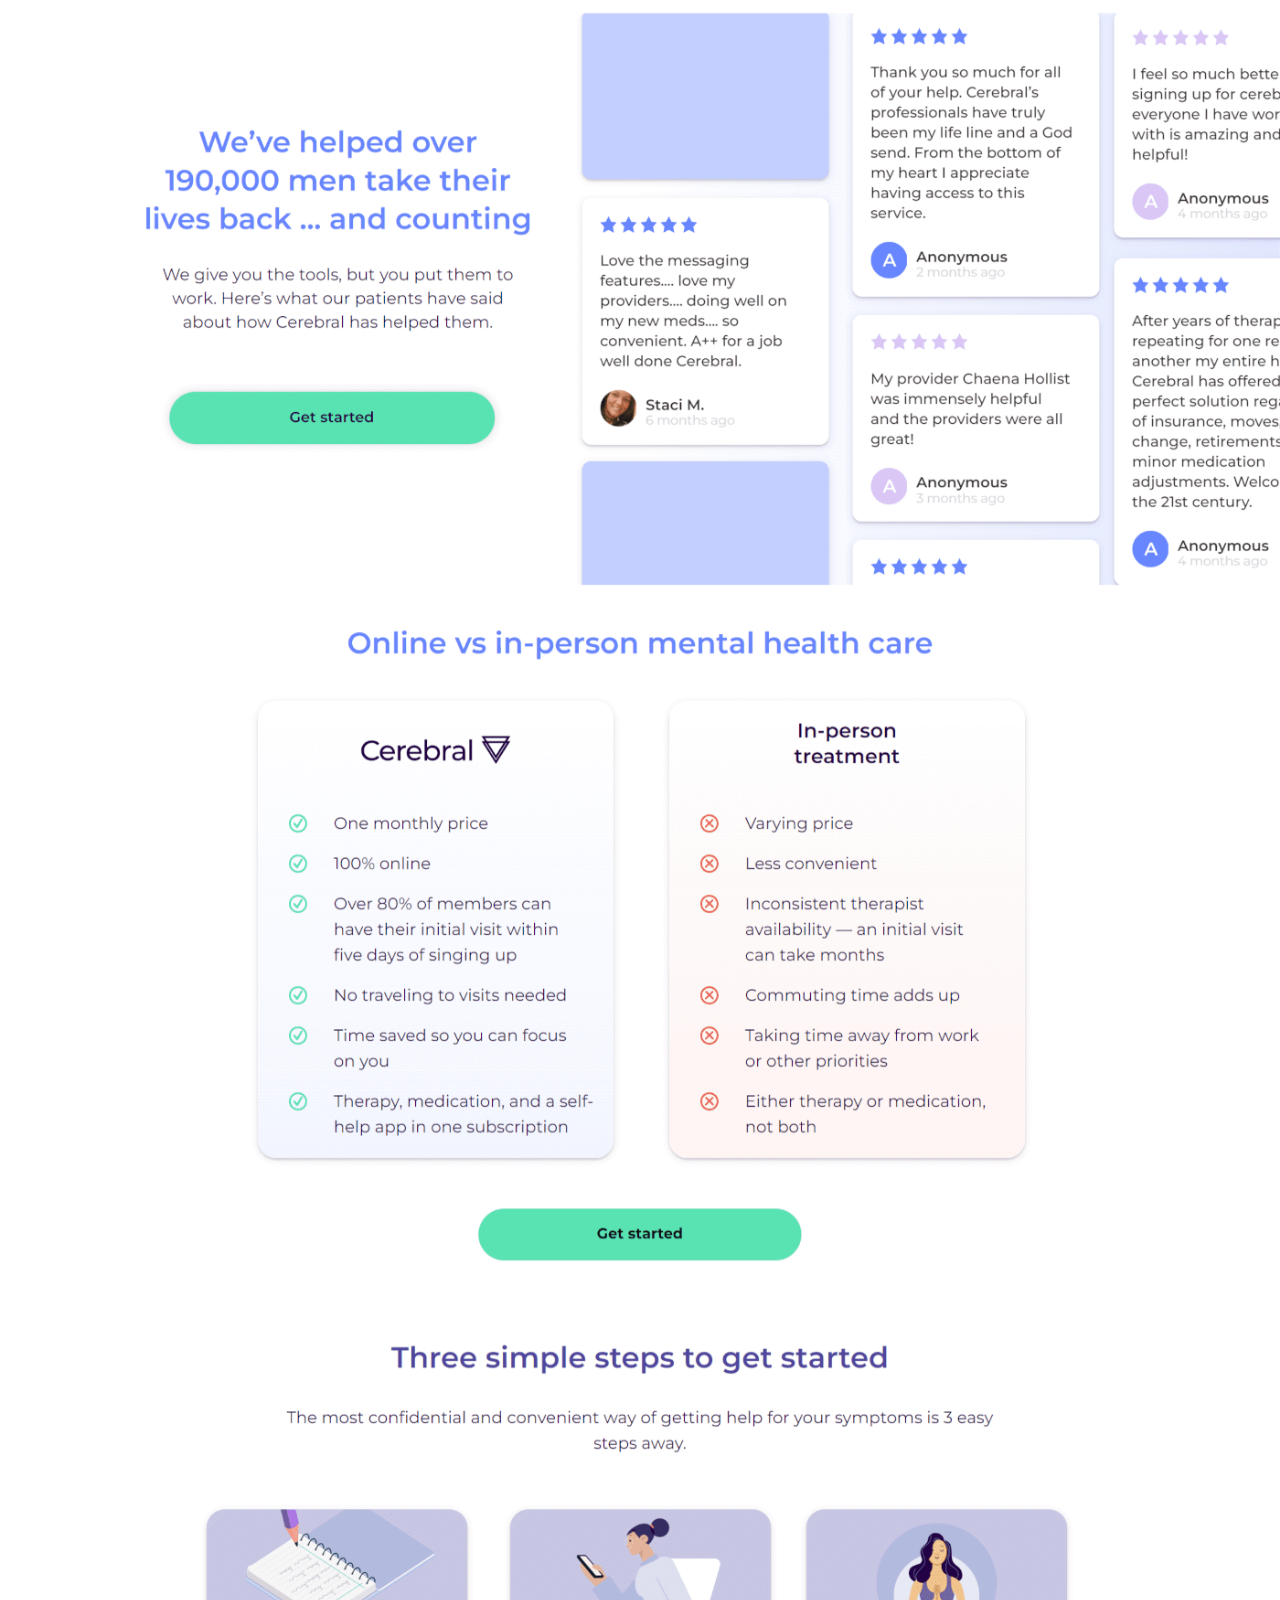
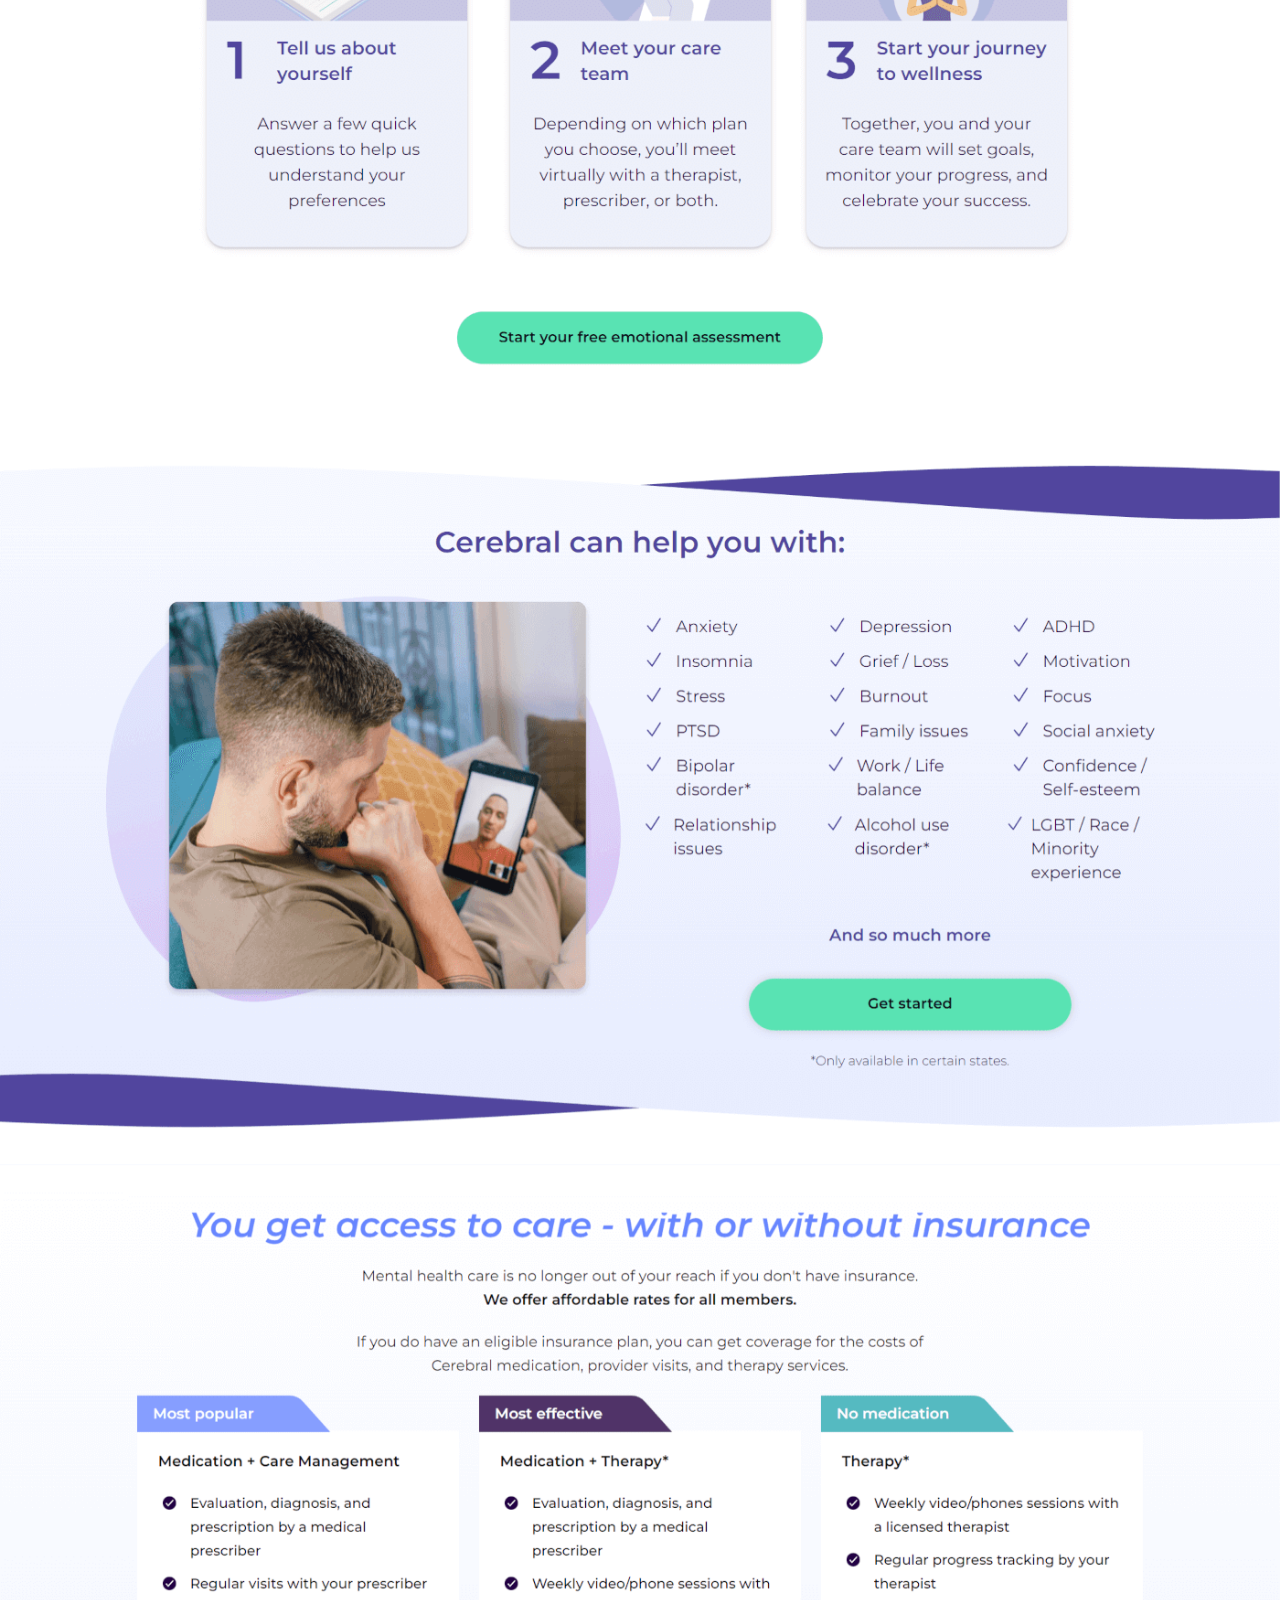
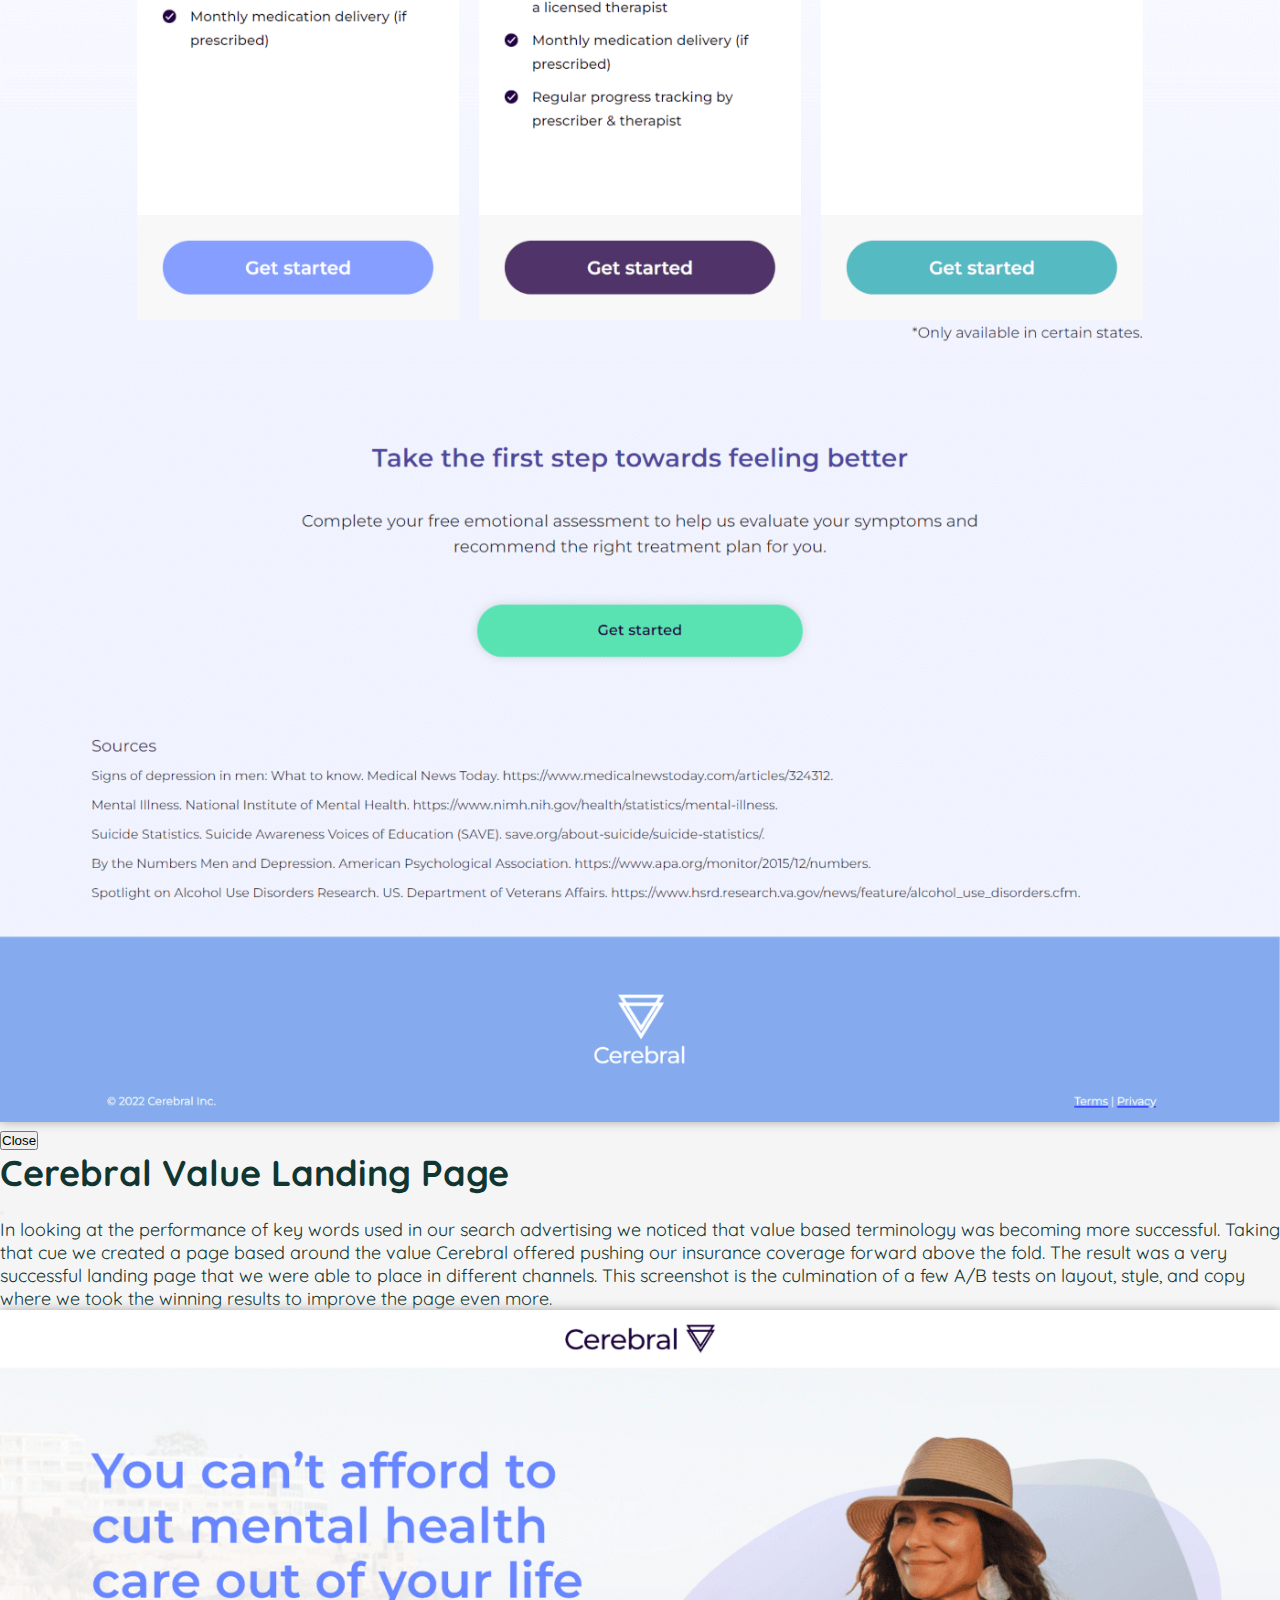
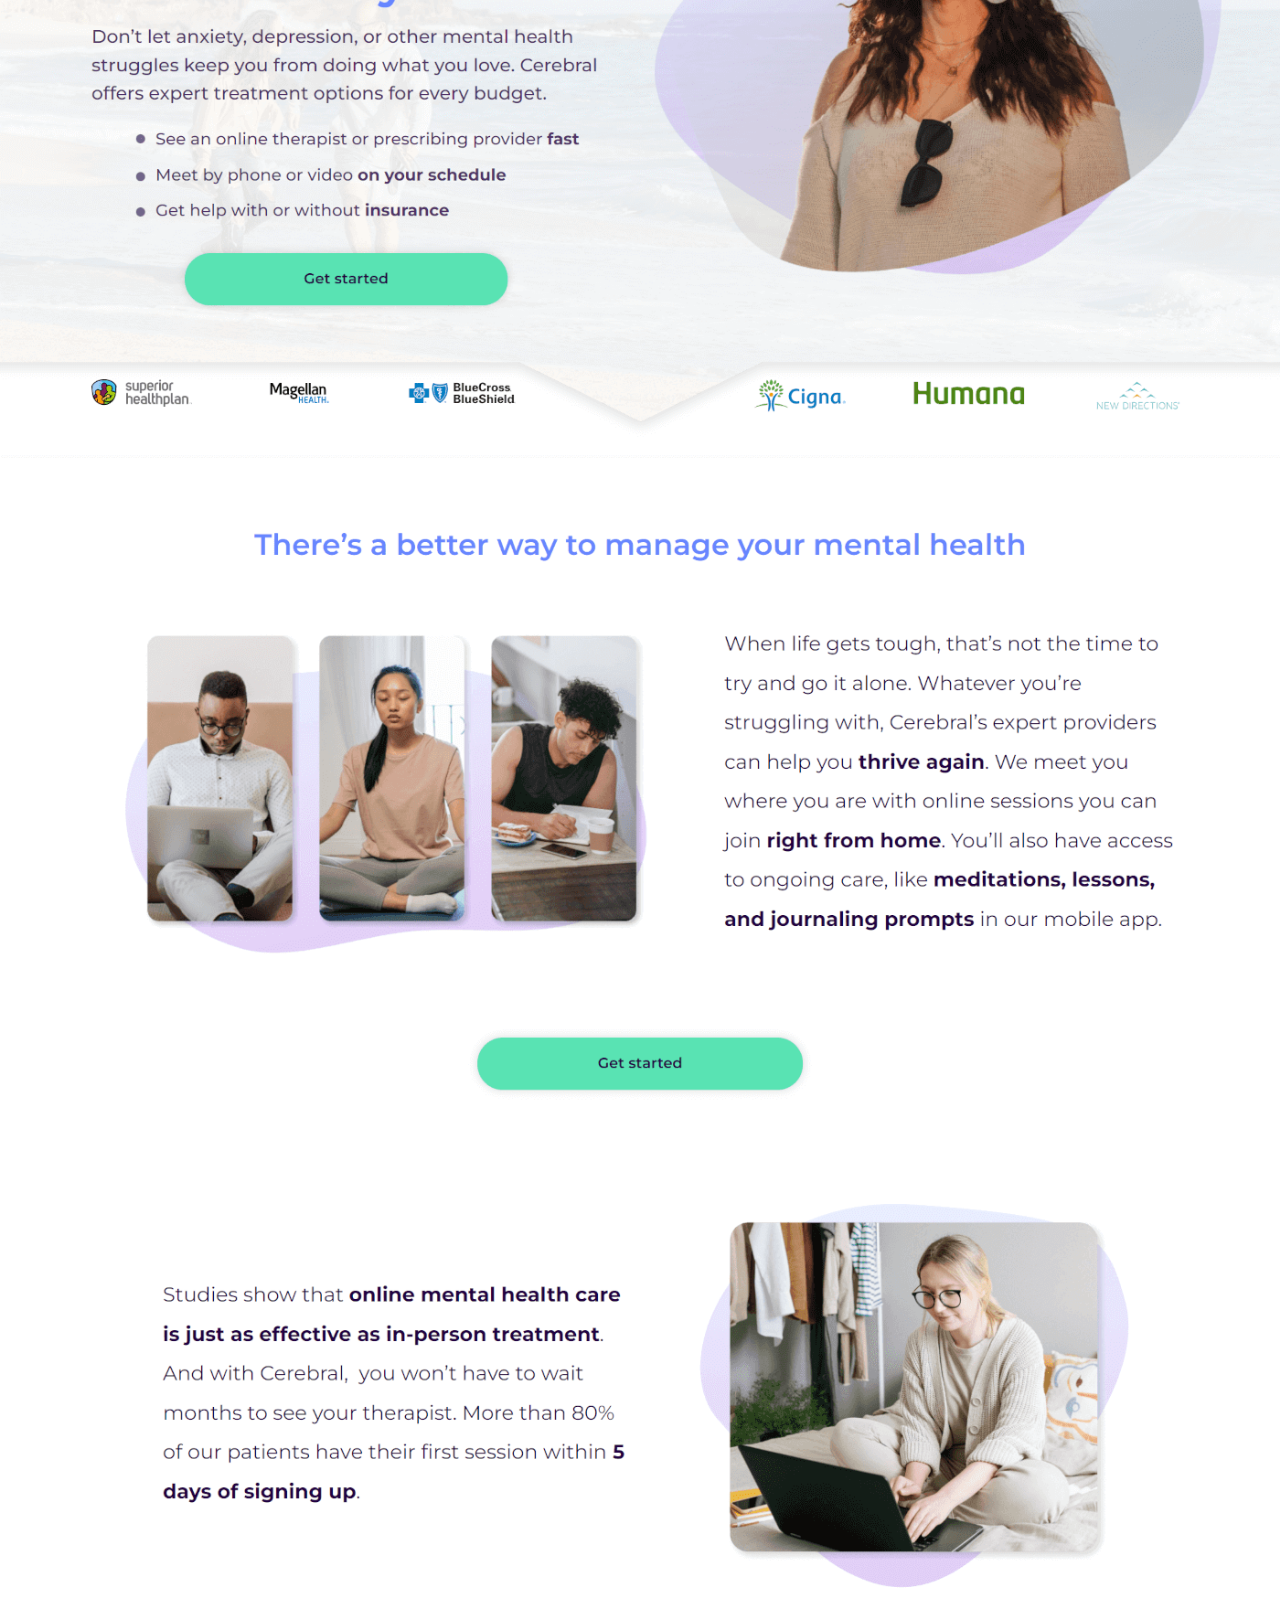
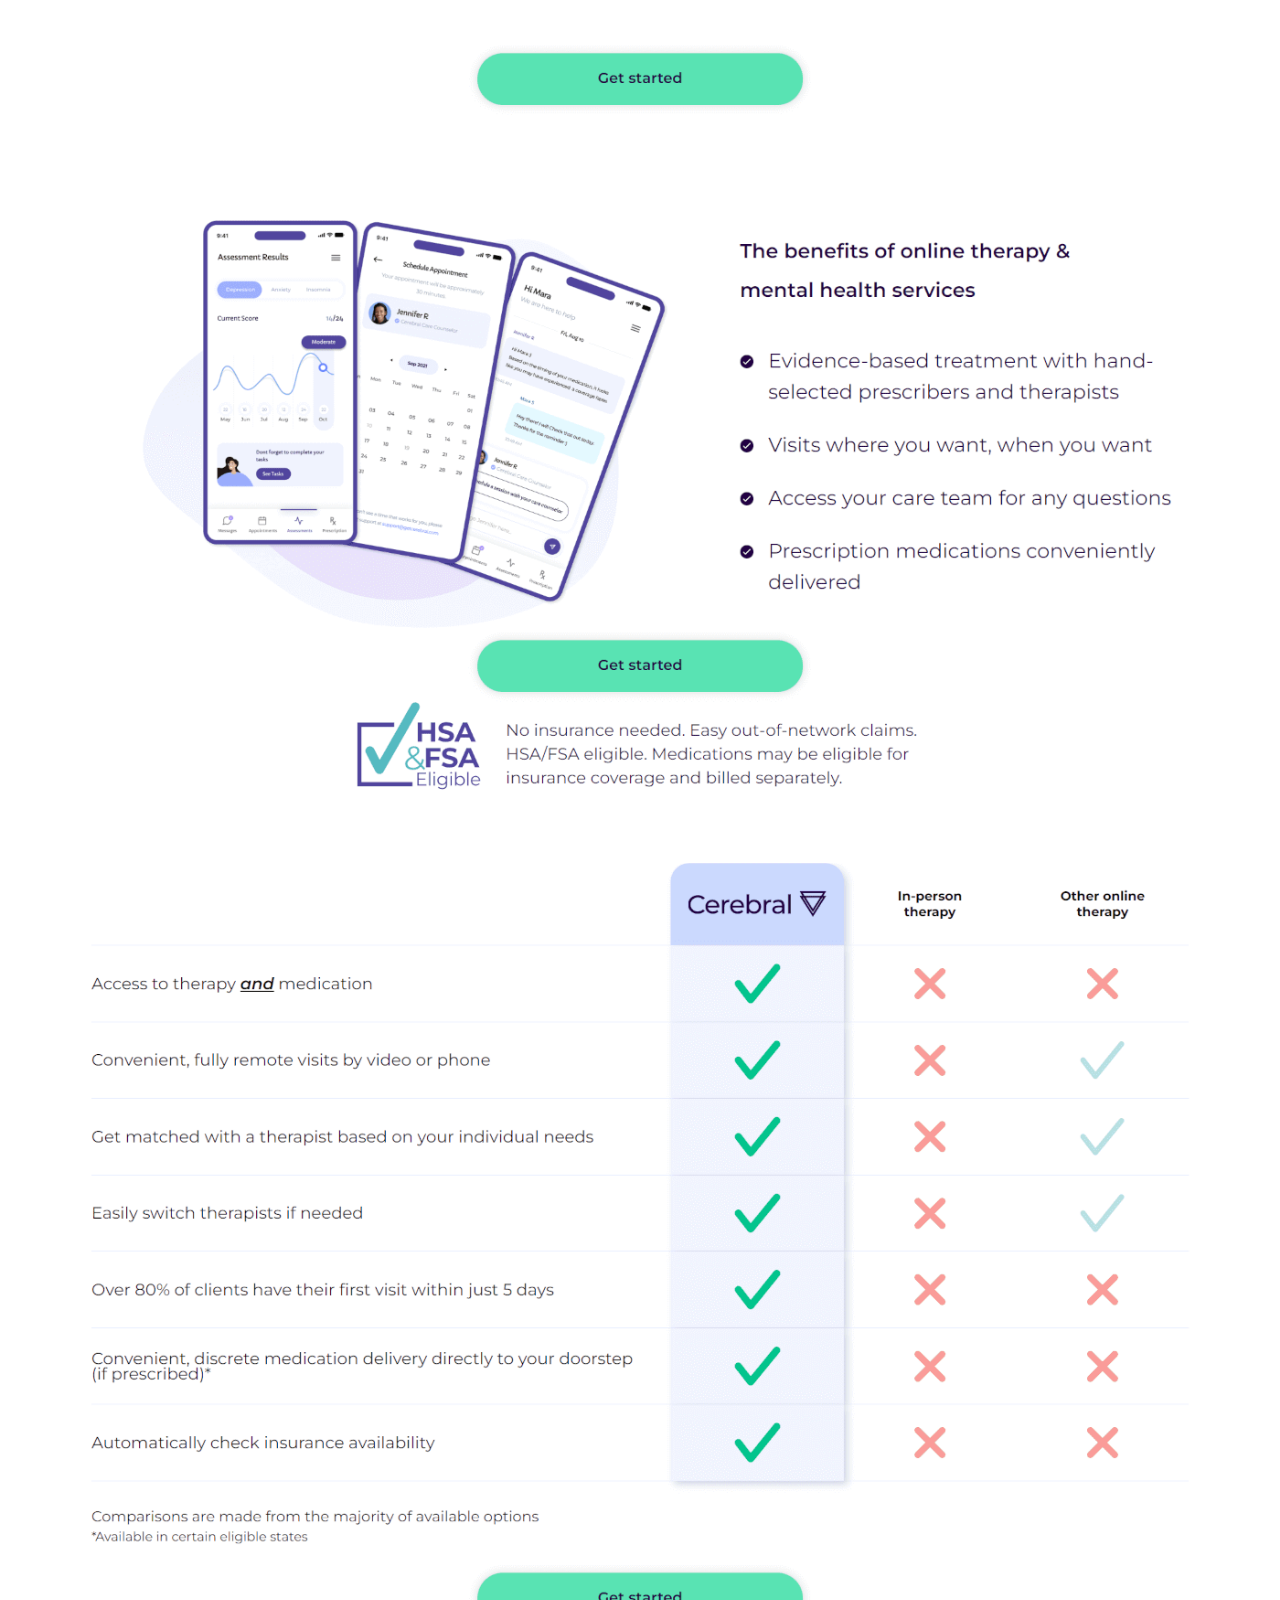
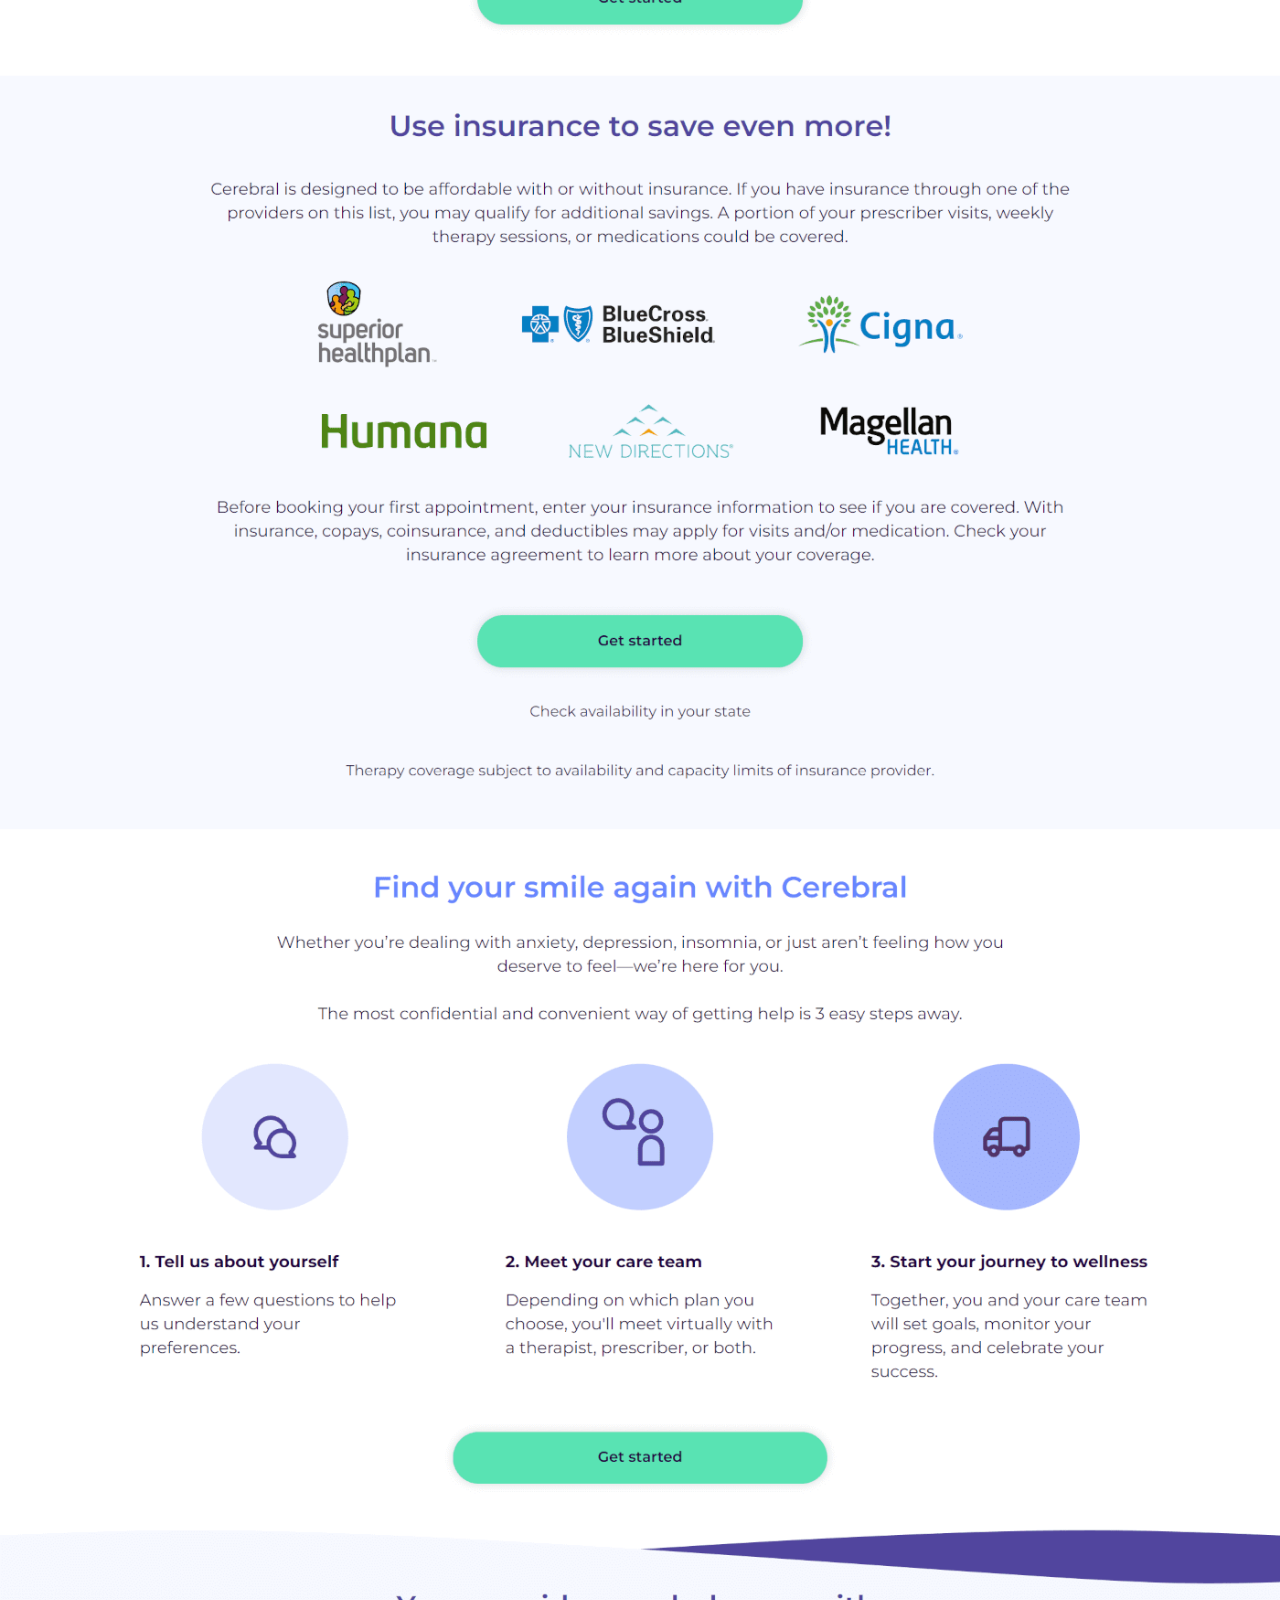
==== commit b4d70970: "Updated experience with Henry" ====
--- a/index.html
+++ b/index.html
@@ -244,6 +244,25 @@
                 <h2>Experience</h2>
             </div>
 
+            <div class="containter-fluid pb-4"> <!--Henry-->
+                <div class="row">
+                    <h4>Henry Meds, Web Operations, Development, and Design, 2023-Current</h4>
+                </div>
+                <div class="row px-5">
+                    <ul>
+                        <li>Manage and maintain the front-end marketing website with over 4 million quarterly sessions.</li>
+                        <li>Created and managed over 115 website A/B tests to optimize CVR.</li>
+                        <li>Implemented over 20 promotional campaigns.</li>
+                        <li>Lead a team of talented Designer/Developers.</li>
+                        <li>Curated and created over 260 new landing pages.</li>
+                        <li>Implemented SEO improvements through the website improving crawl score to 100.</li>
+                        <li>Maintained the overall health of the website with constant monitoring and testing.</li>
+                        <li>Managed a CMS transition from WordPress to Framer.</li>
+                    </ul>
+                </div>
+            </div> <!--Henry end-->
+
+            
             <div class="containter-fluid pb-4"> <!--Cerebral-->
                 <div class="row">
                     <h4>Cerebral, Landing Page Designer/Developer, 2022-2023</h4>
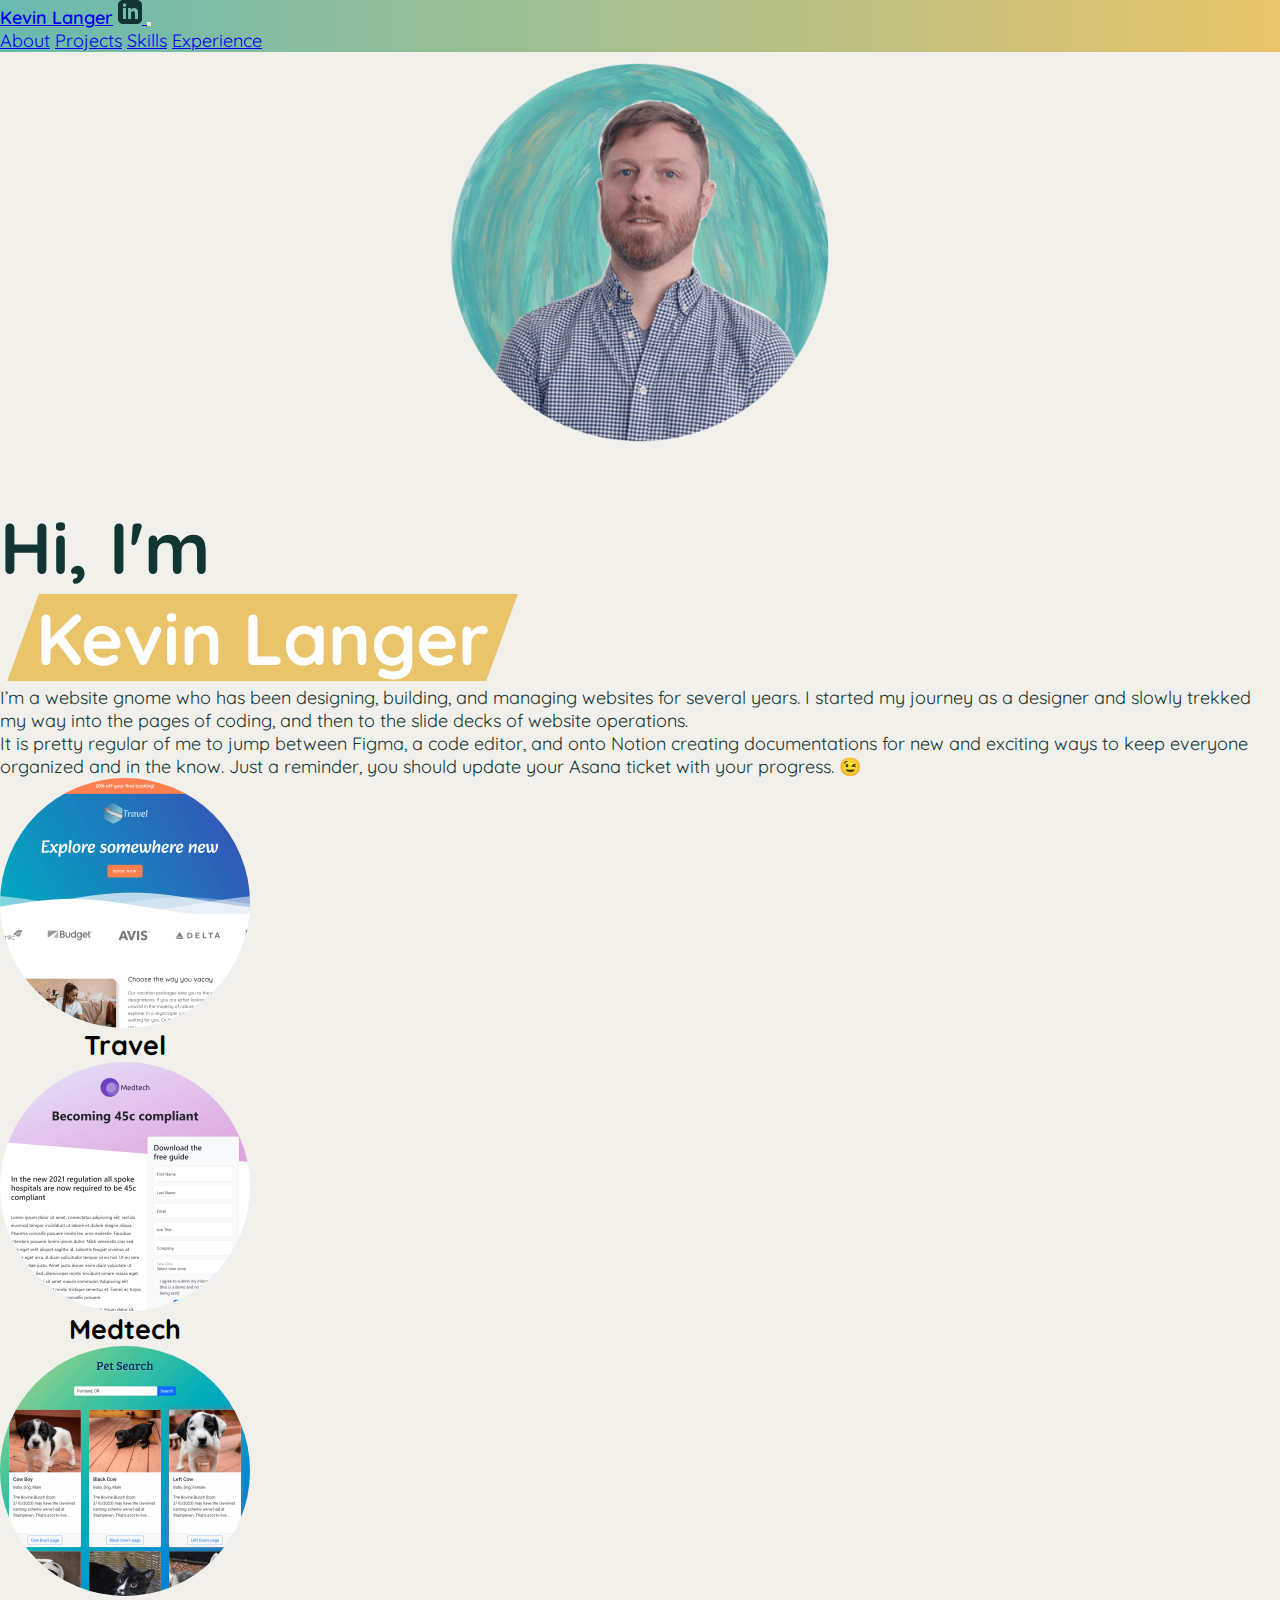
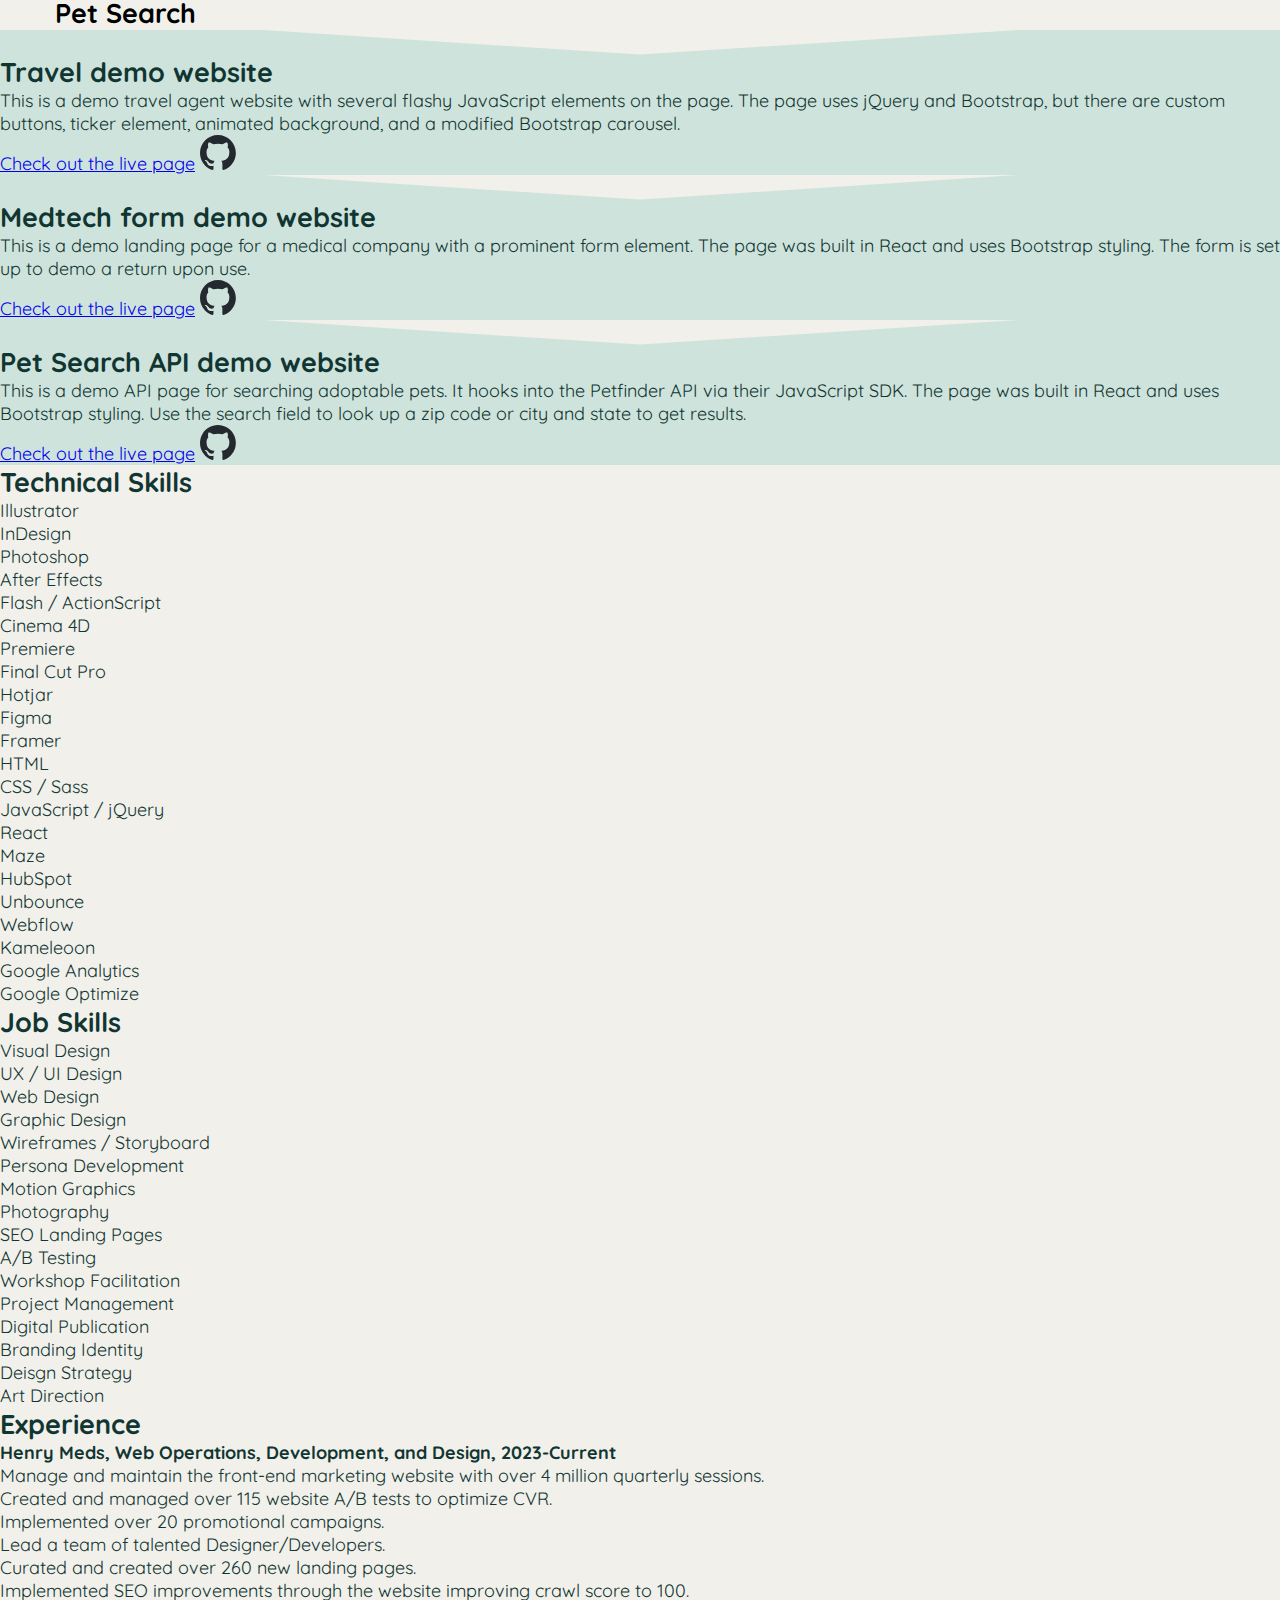
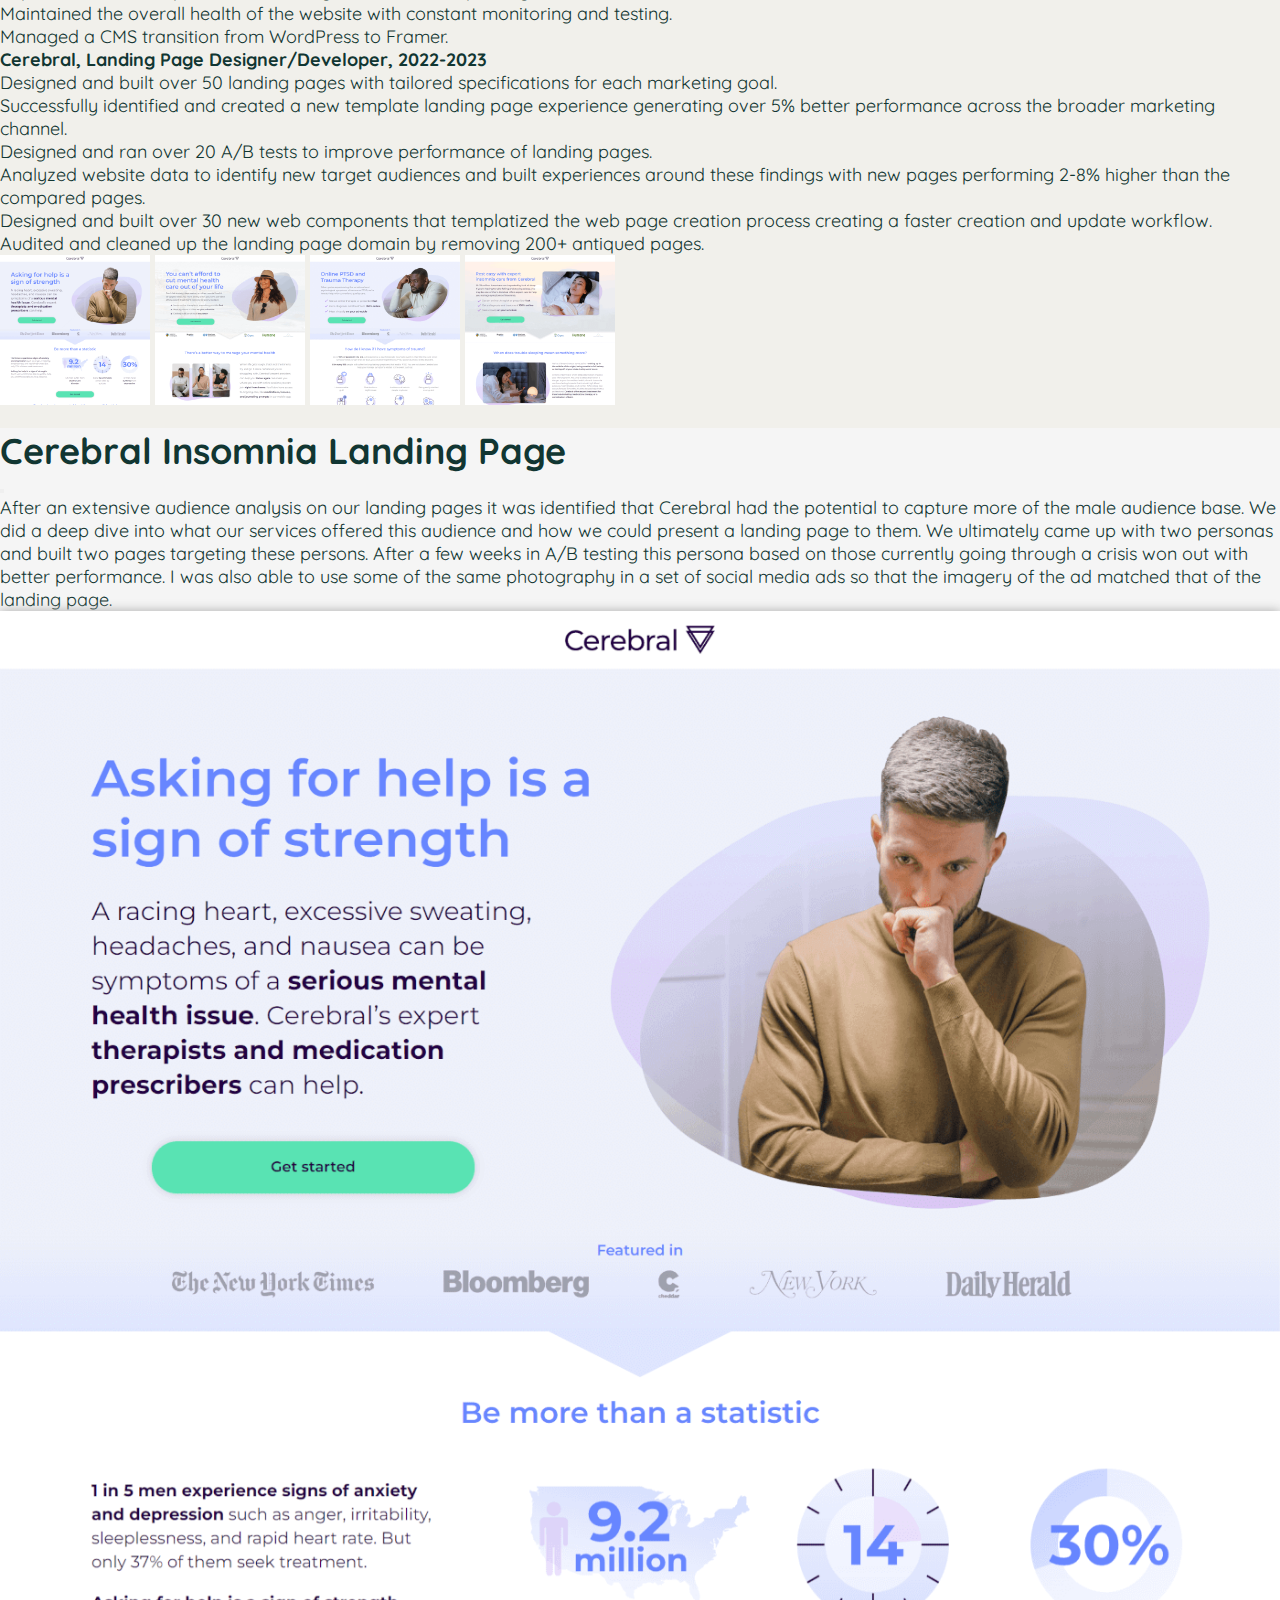
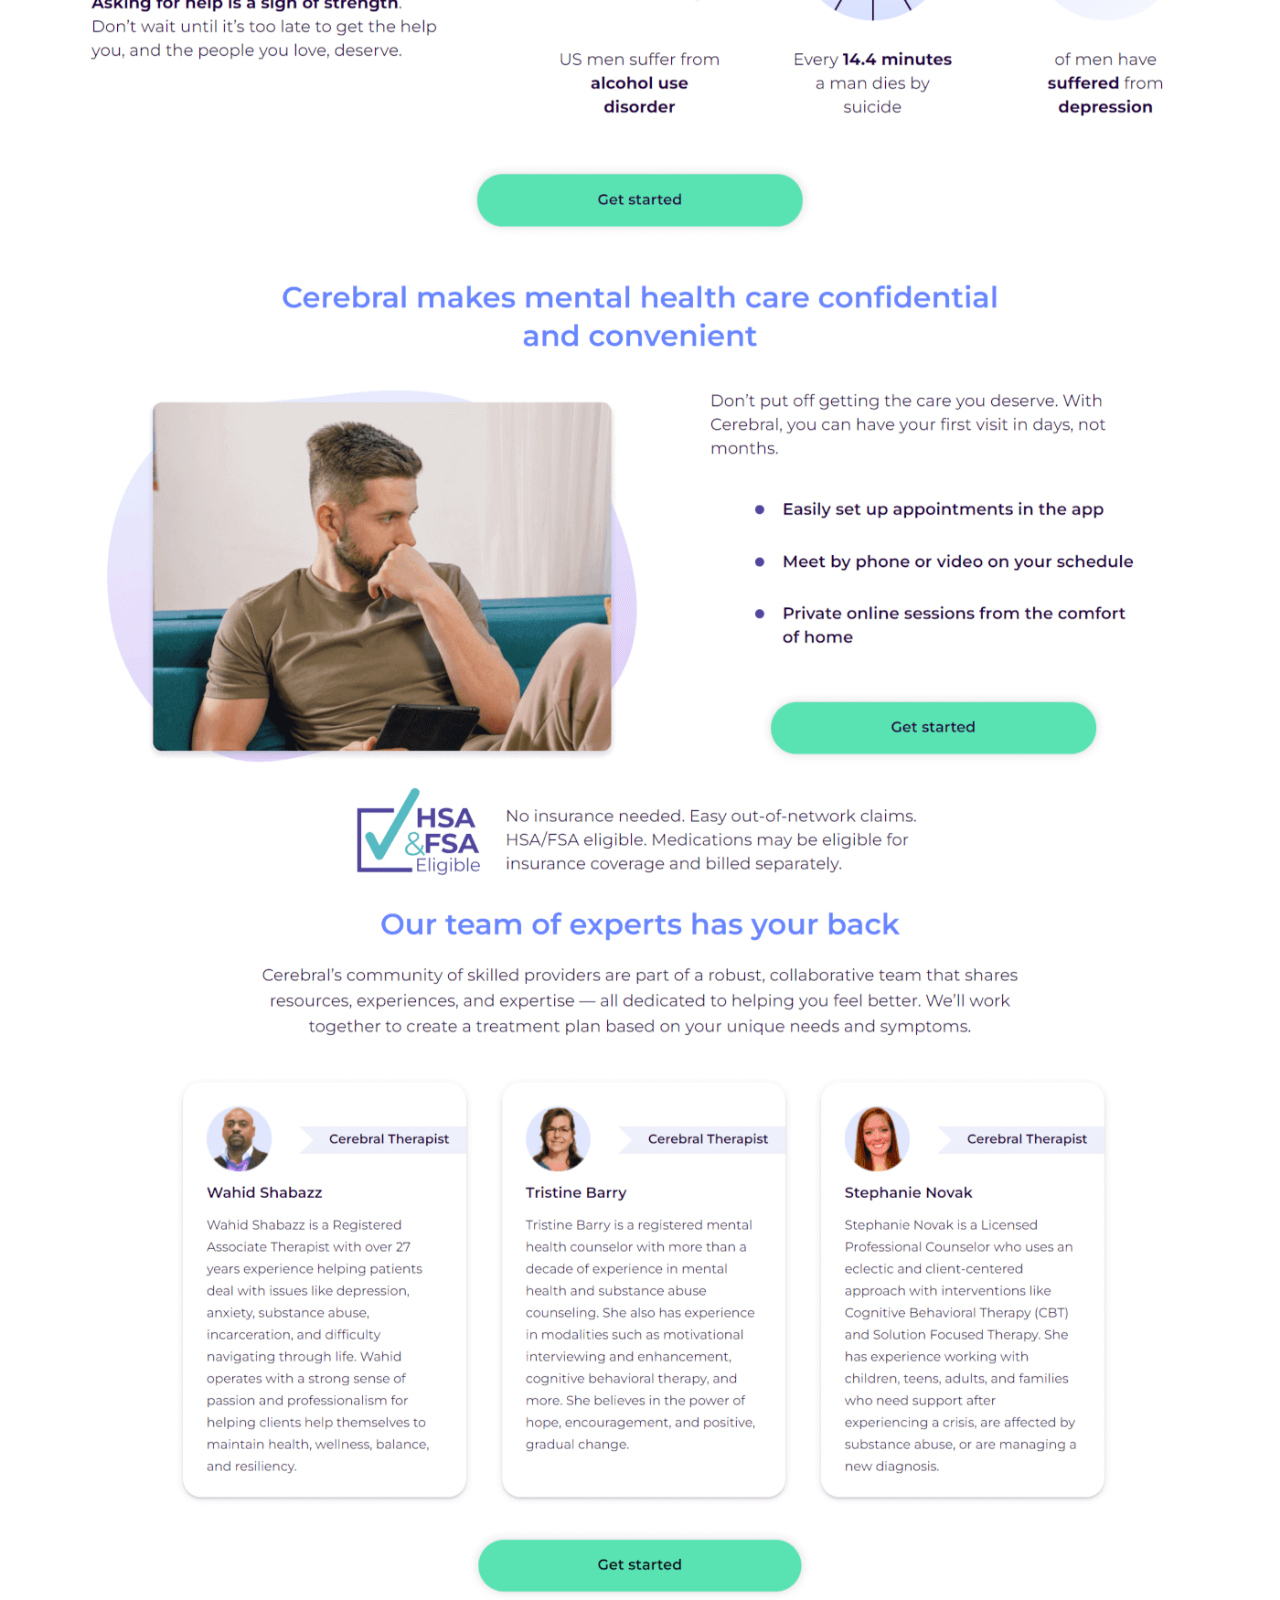
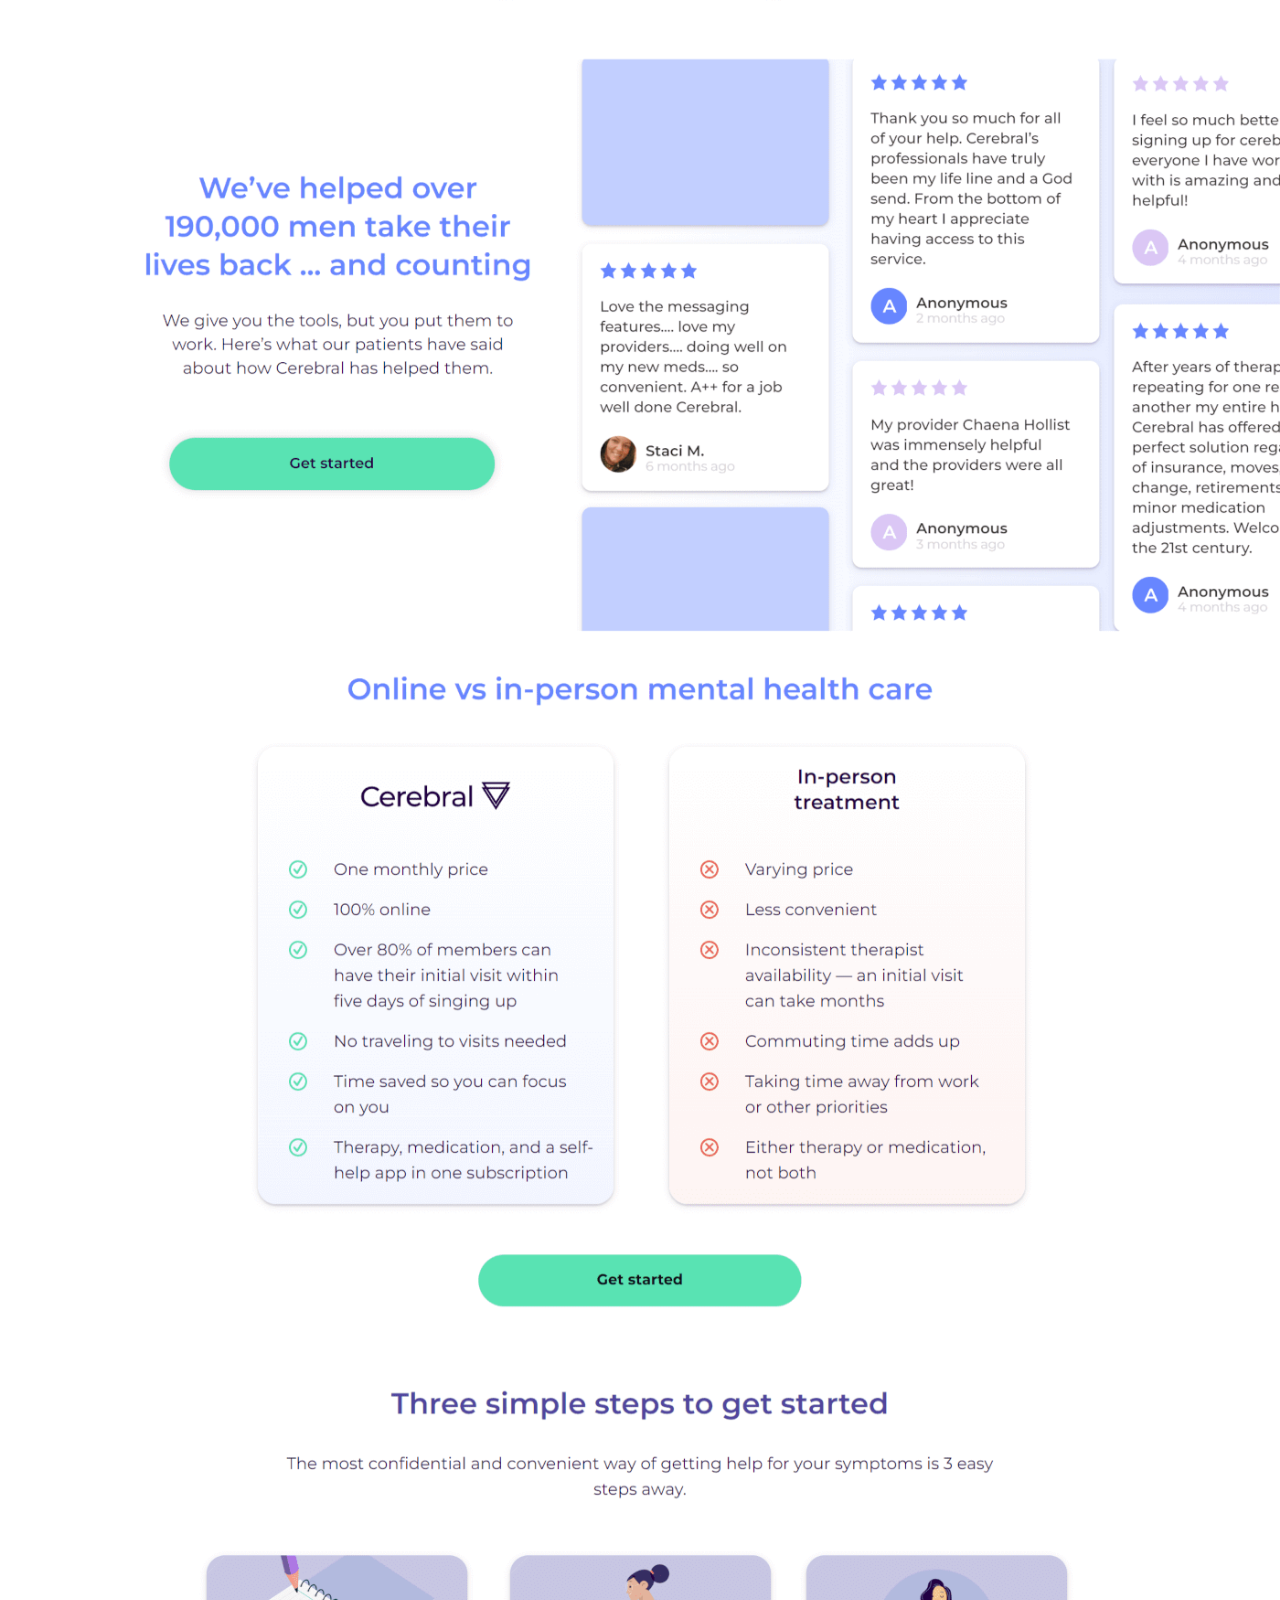
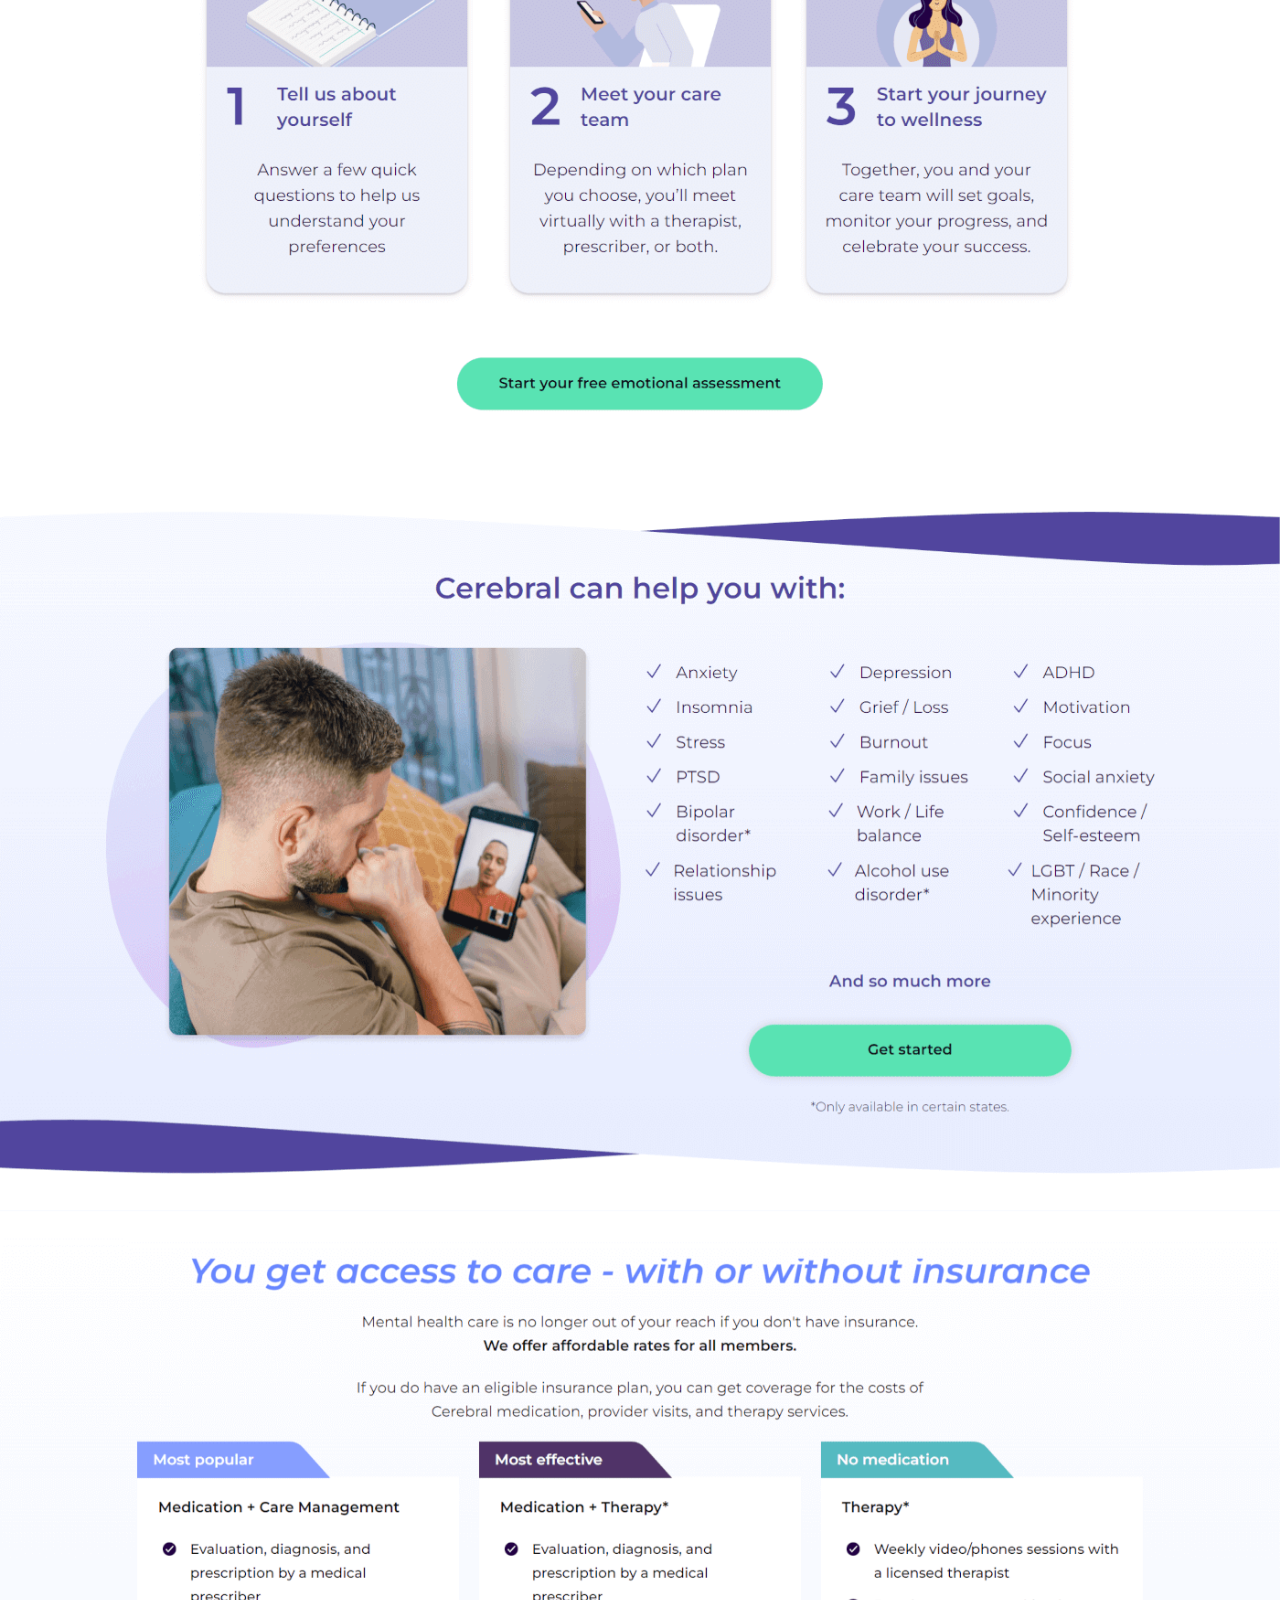
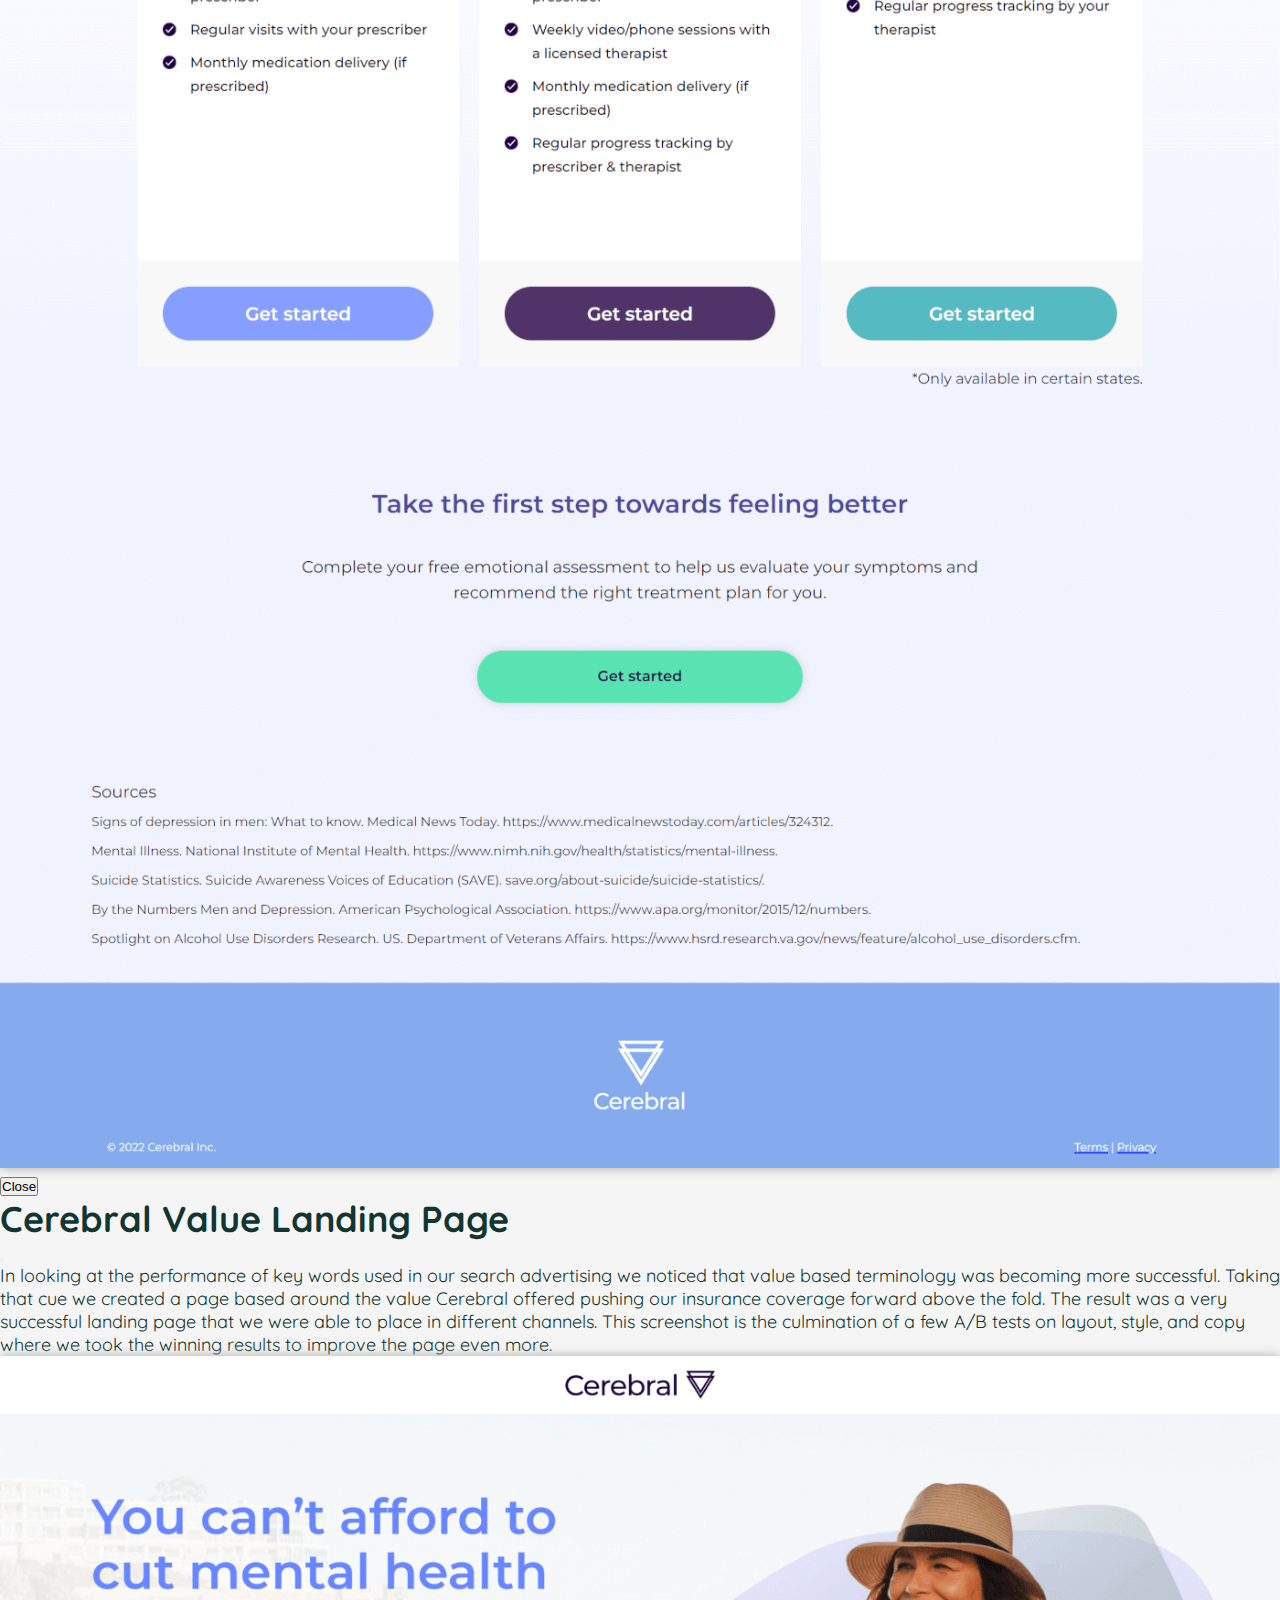
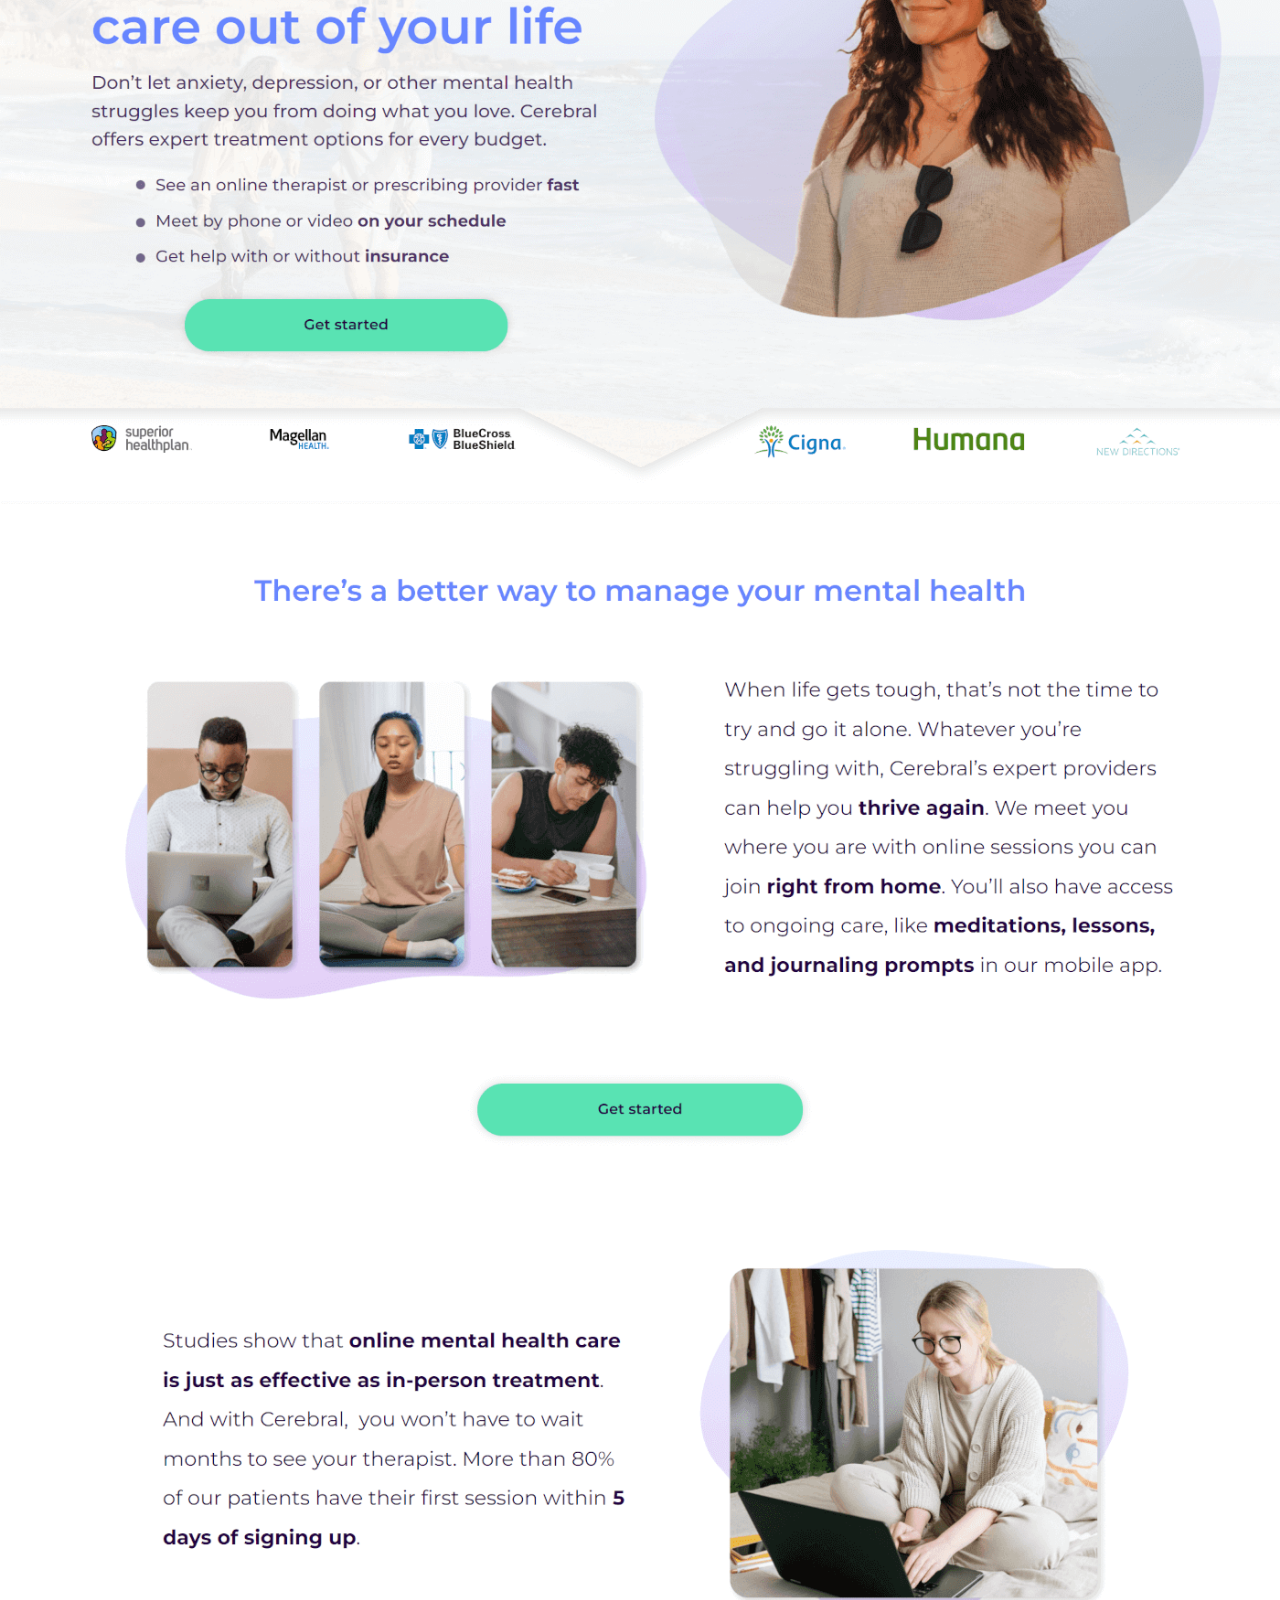
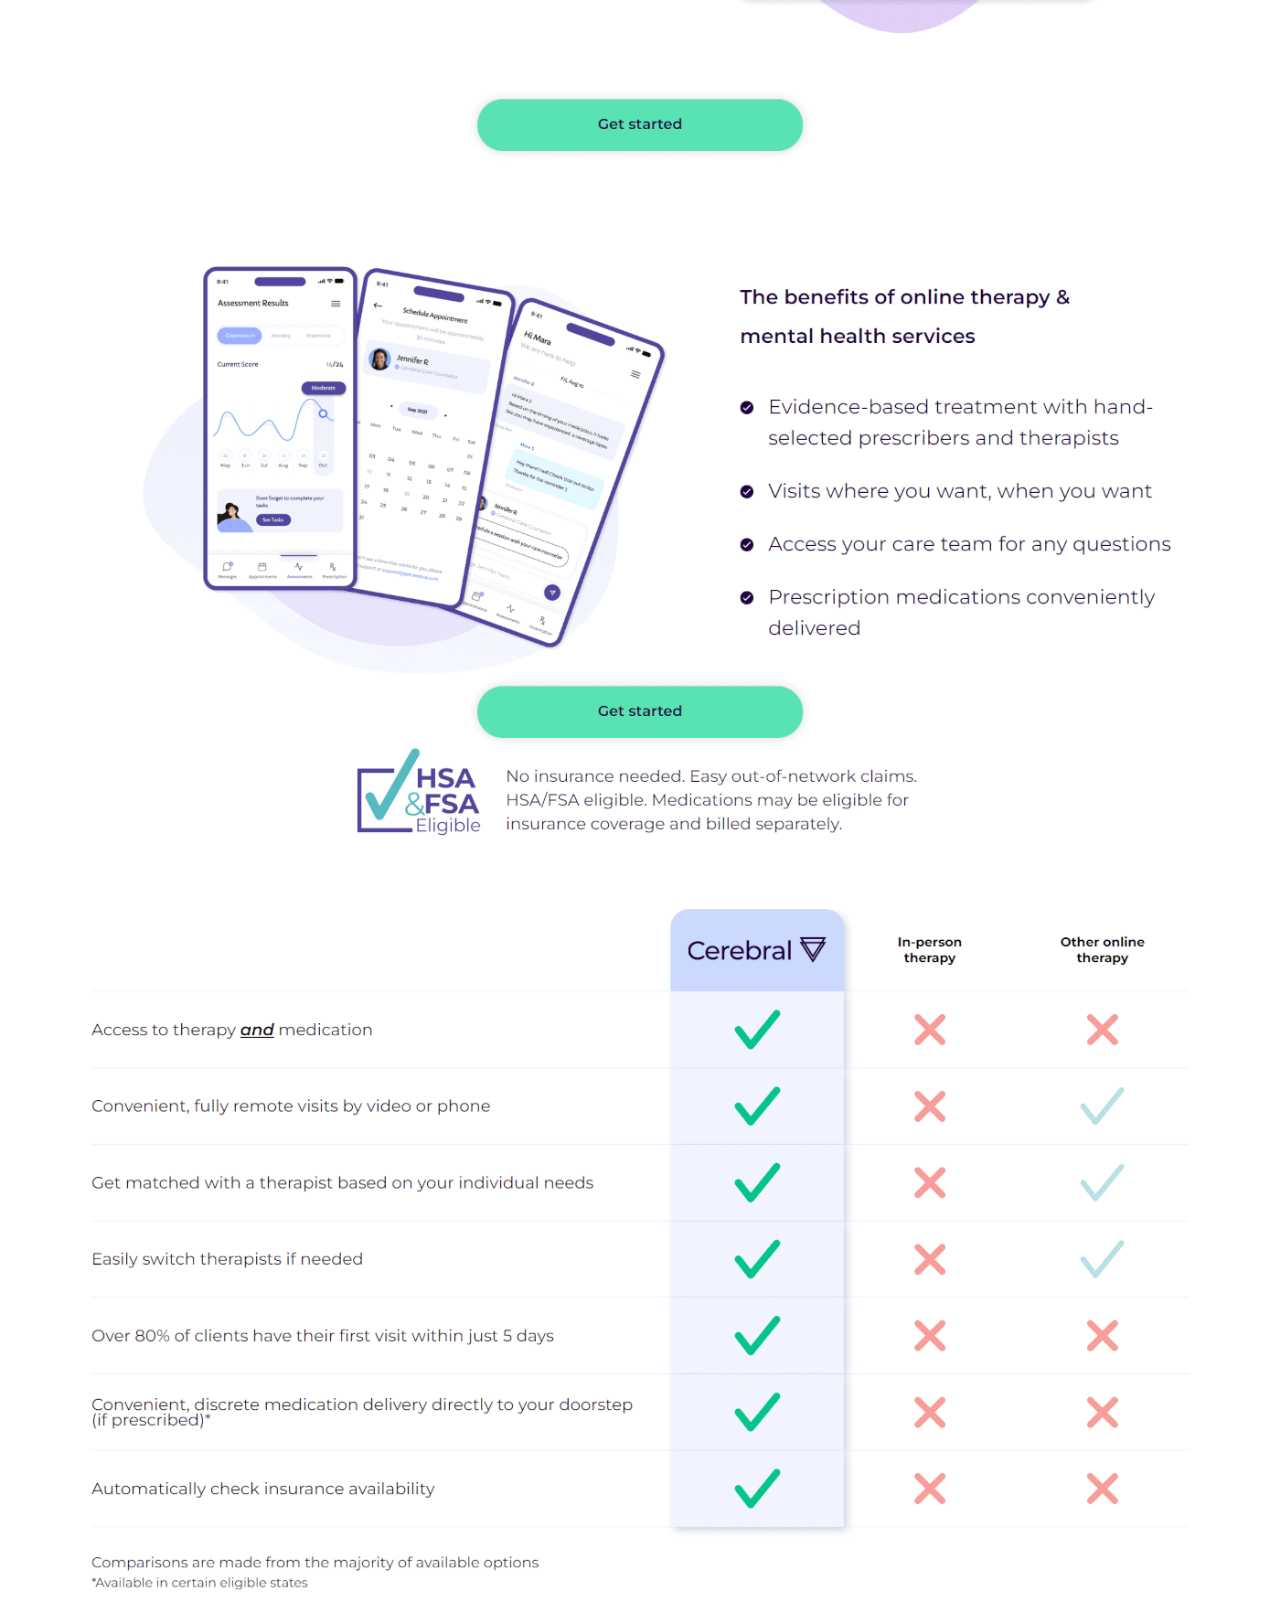
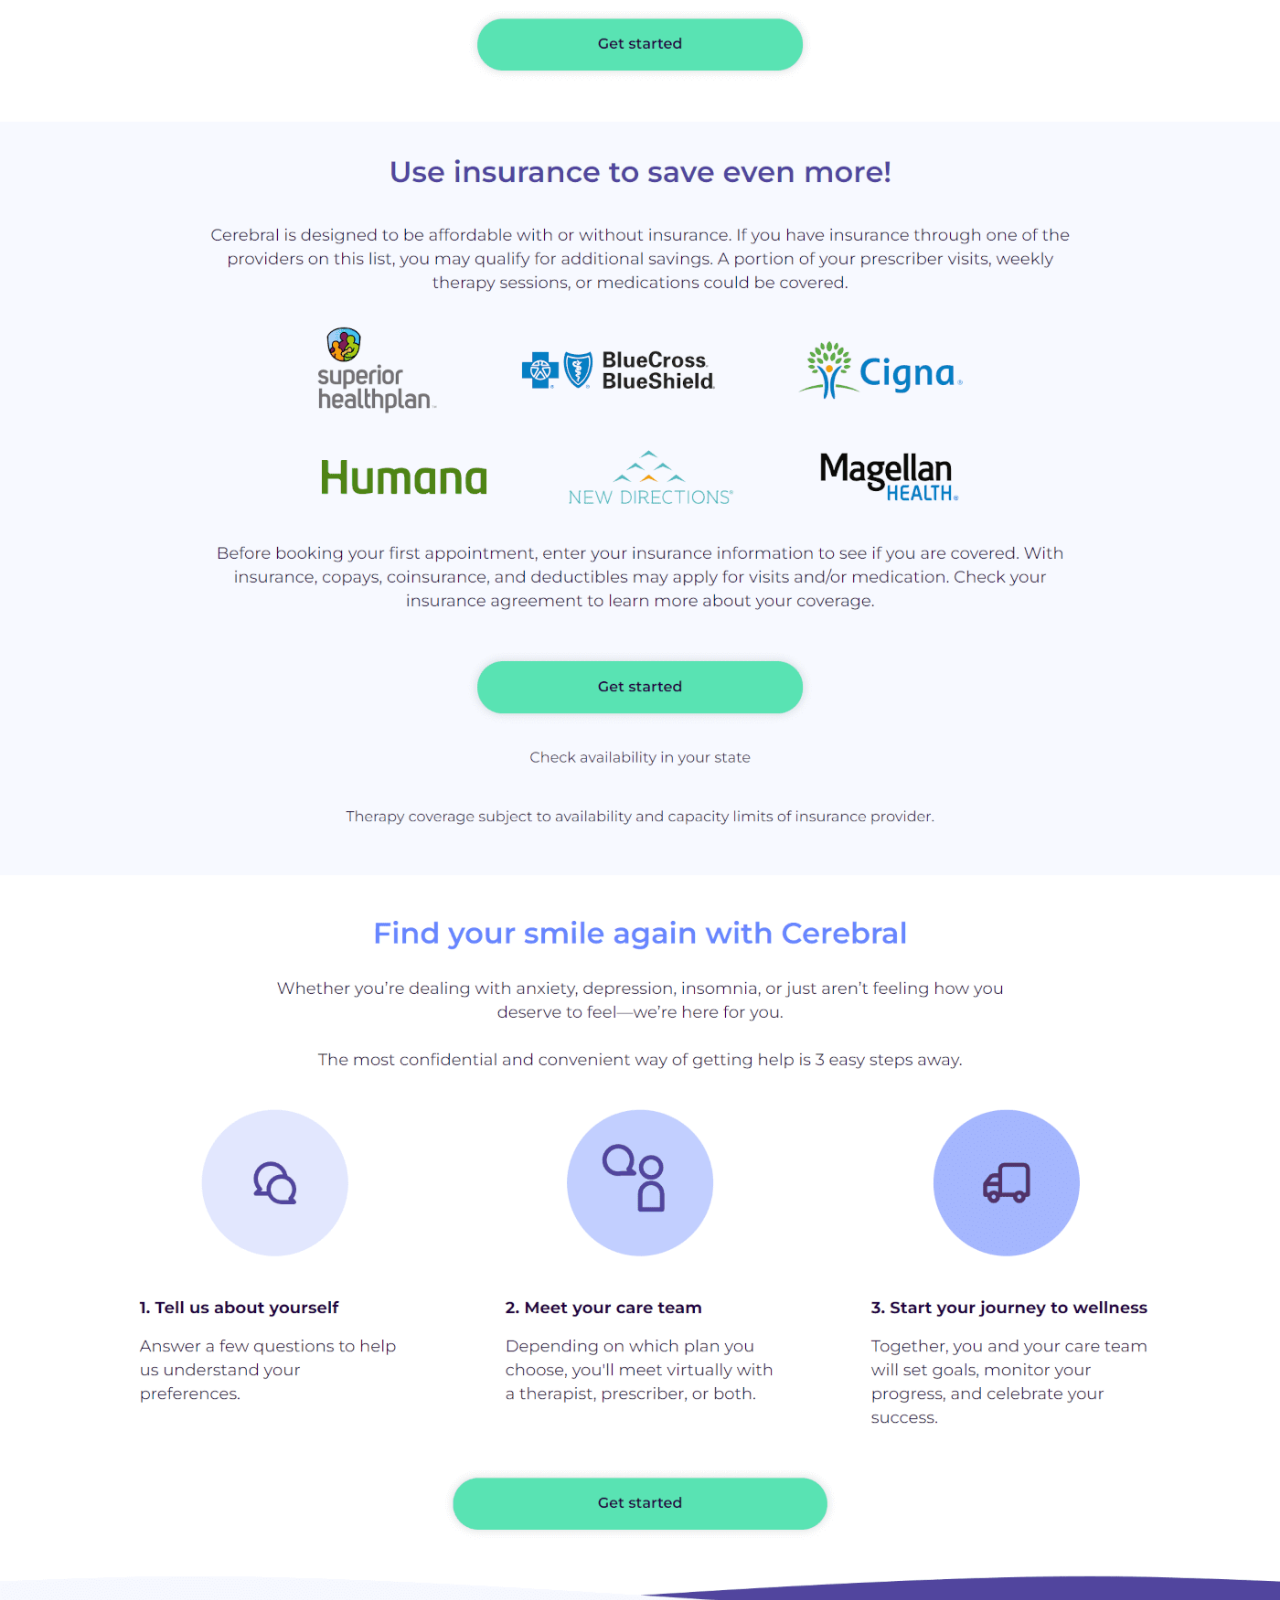
==== commit a9349fb8: "Updated intro and Framer experience" ====
--- a/index.html
+++ b/index.html
@@ -61,12 +61,8 @@
                 <div class="row py-5">
                     <h1 class="px-0">Hi, I'm<br><span class="hglt">Kevin Langer</span></h1>
                 </div>
-                <p class="display-6 pb-4">I'm a front-end developer with a design background. I've been designing and
-                    building websites for
-                    several years.</p>
-                <p class="display-6">I've used various tools throughout my experience including HTML, CSS, JavaScript,
-                    React, Sass,
-                    and I'm always learning more. Check out some of my work examples.</p>
+                <p class="display-6 pb-4">I’m a website gnome who has been designing, building, and managing websites for several years. I started my journey as a designer and slowly trekked my way into the pages of coding,  and then to the slide decks of website operations.</p>
+                <p class="display-6">It is pretty regular of me to jump between Figma, a code editor, and onto Notion creating documentations for new and exciting ways to keep everyone organized and in the know. Just a reminder, you should update your Asana ticket with your progress. 😉</p>
             </div>
         </div><!--Hero containter end-->
 
@@ -187,6 +183,7 @@
                         <li>Final Cut Pro</li>
                         <li>Hotjar</li>
                         <li>Figma</li>
+                        <li>Framer</li>
                     </ul>
                 </div>
                 <div class="col-12 col-sm-6">
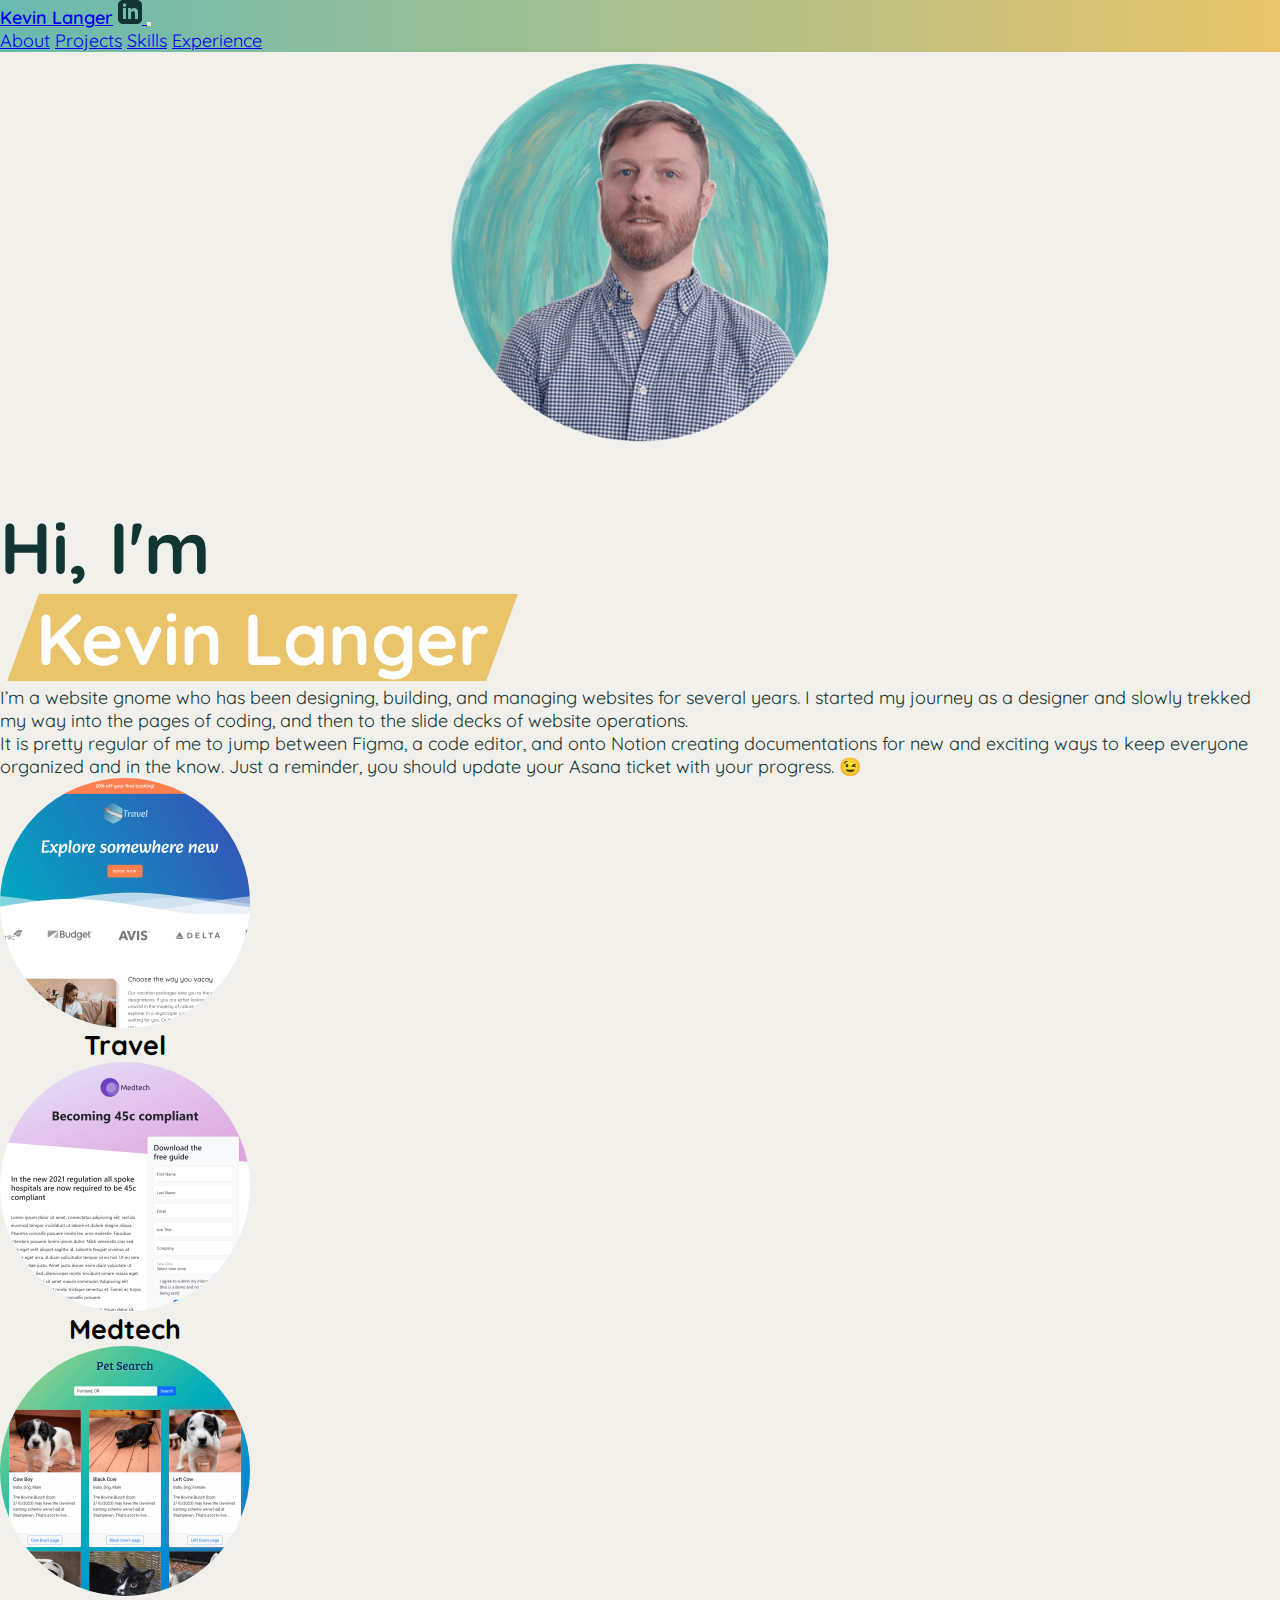
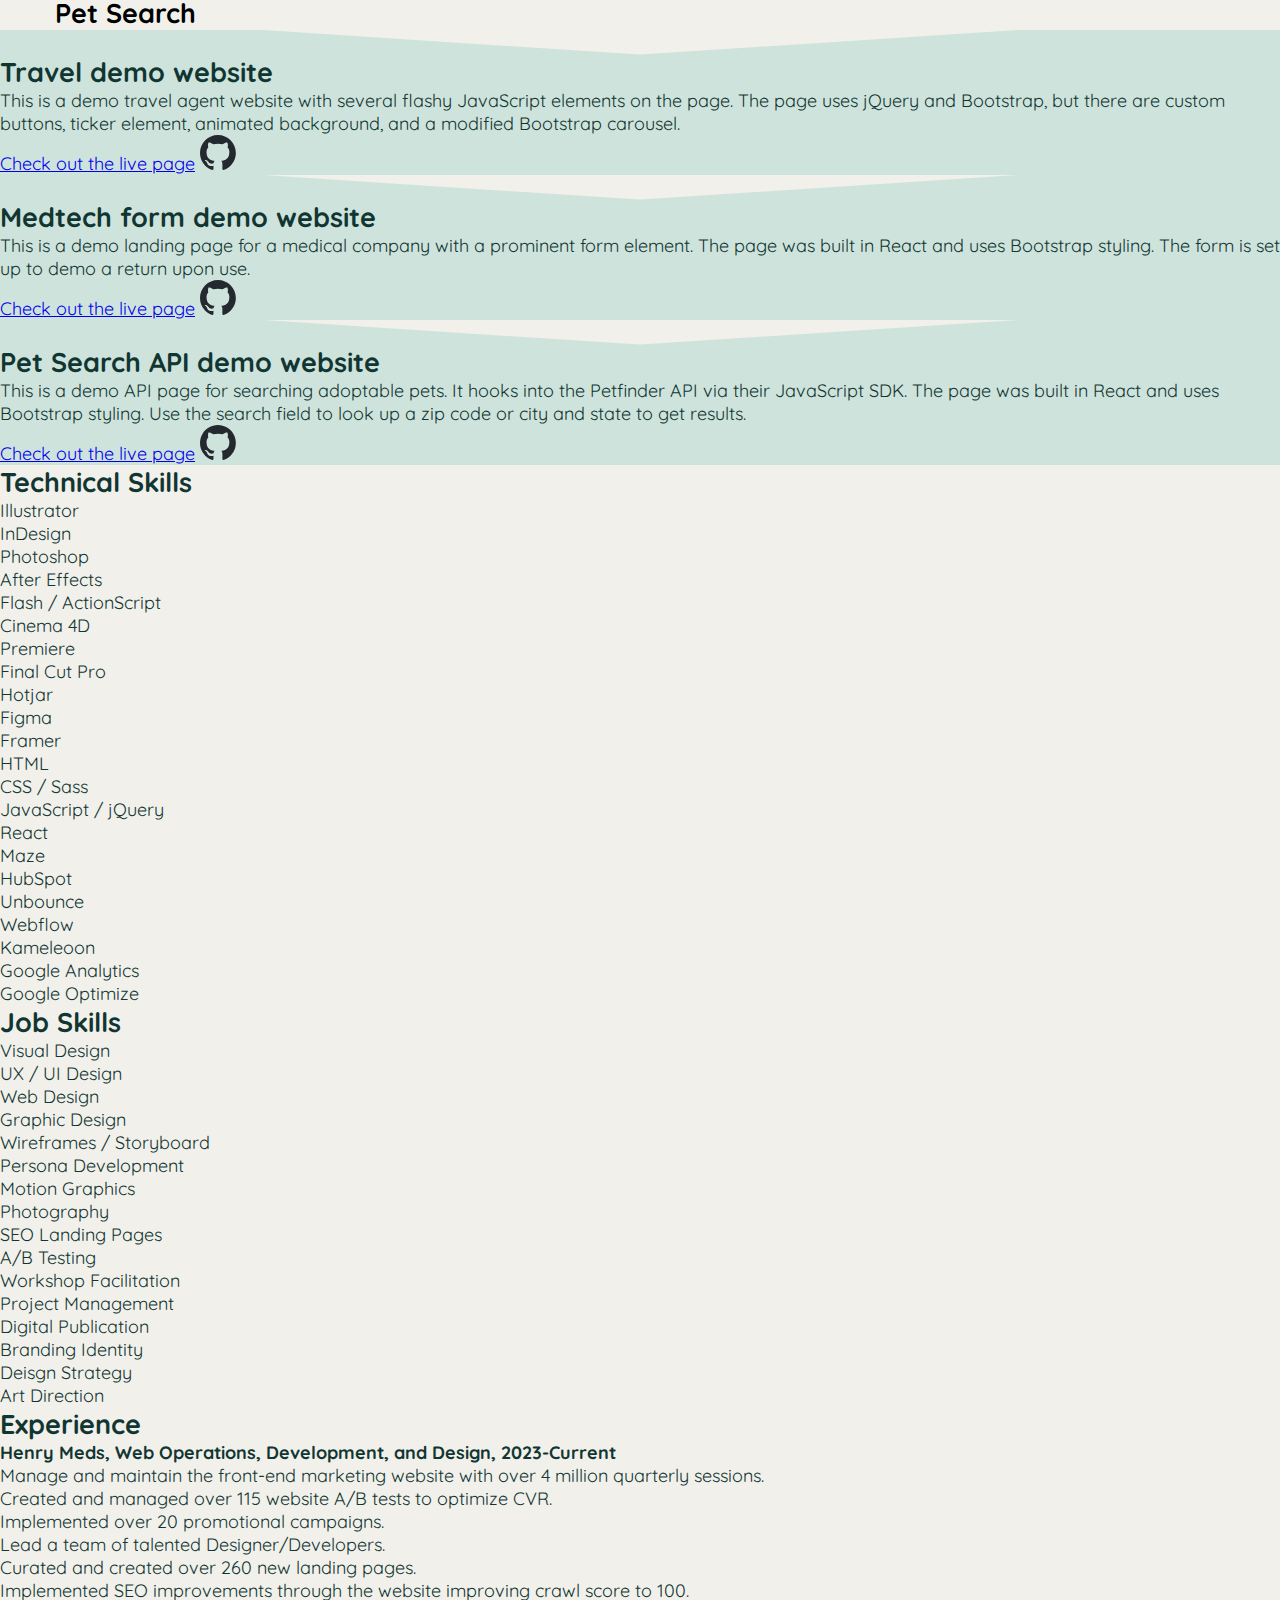
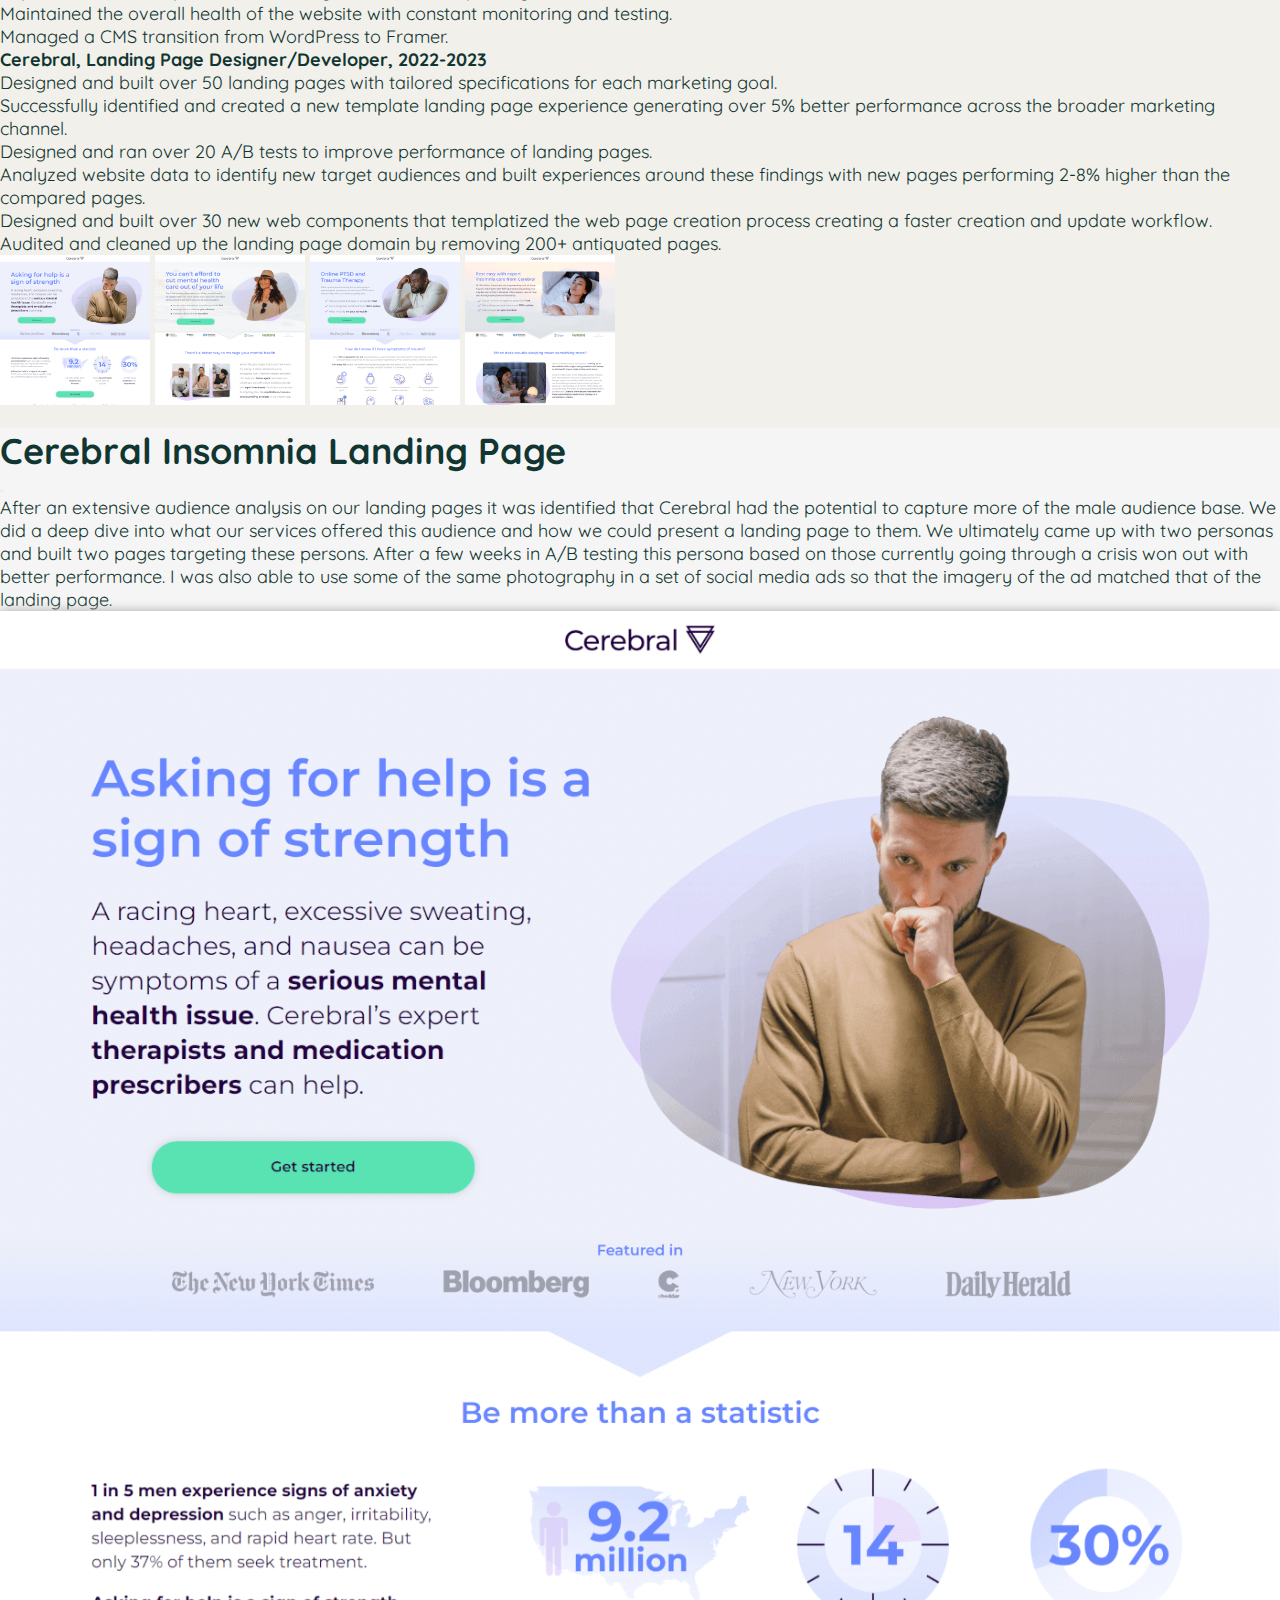
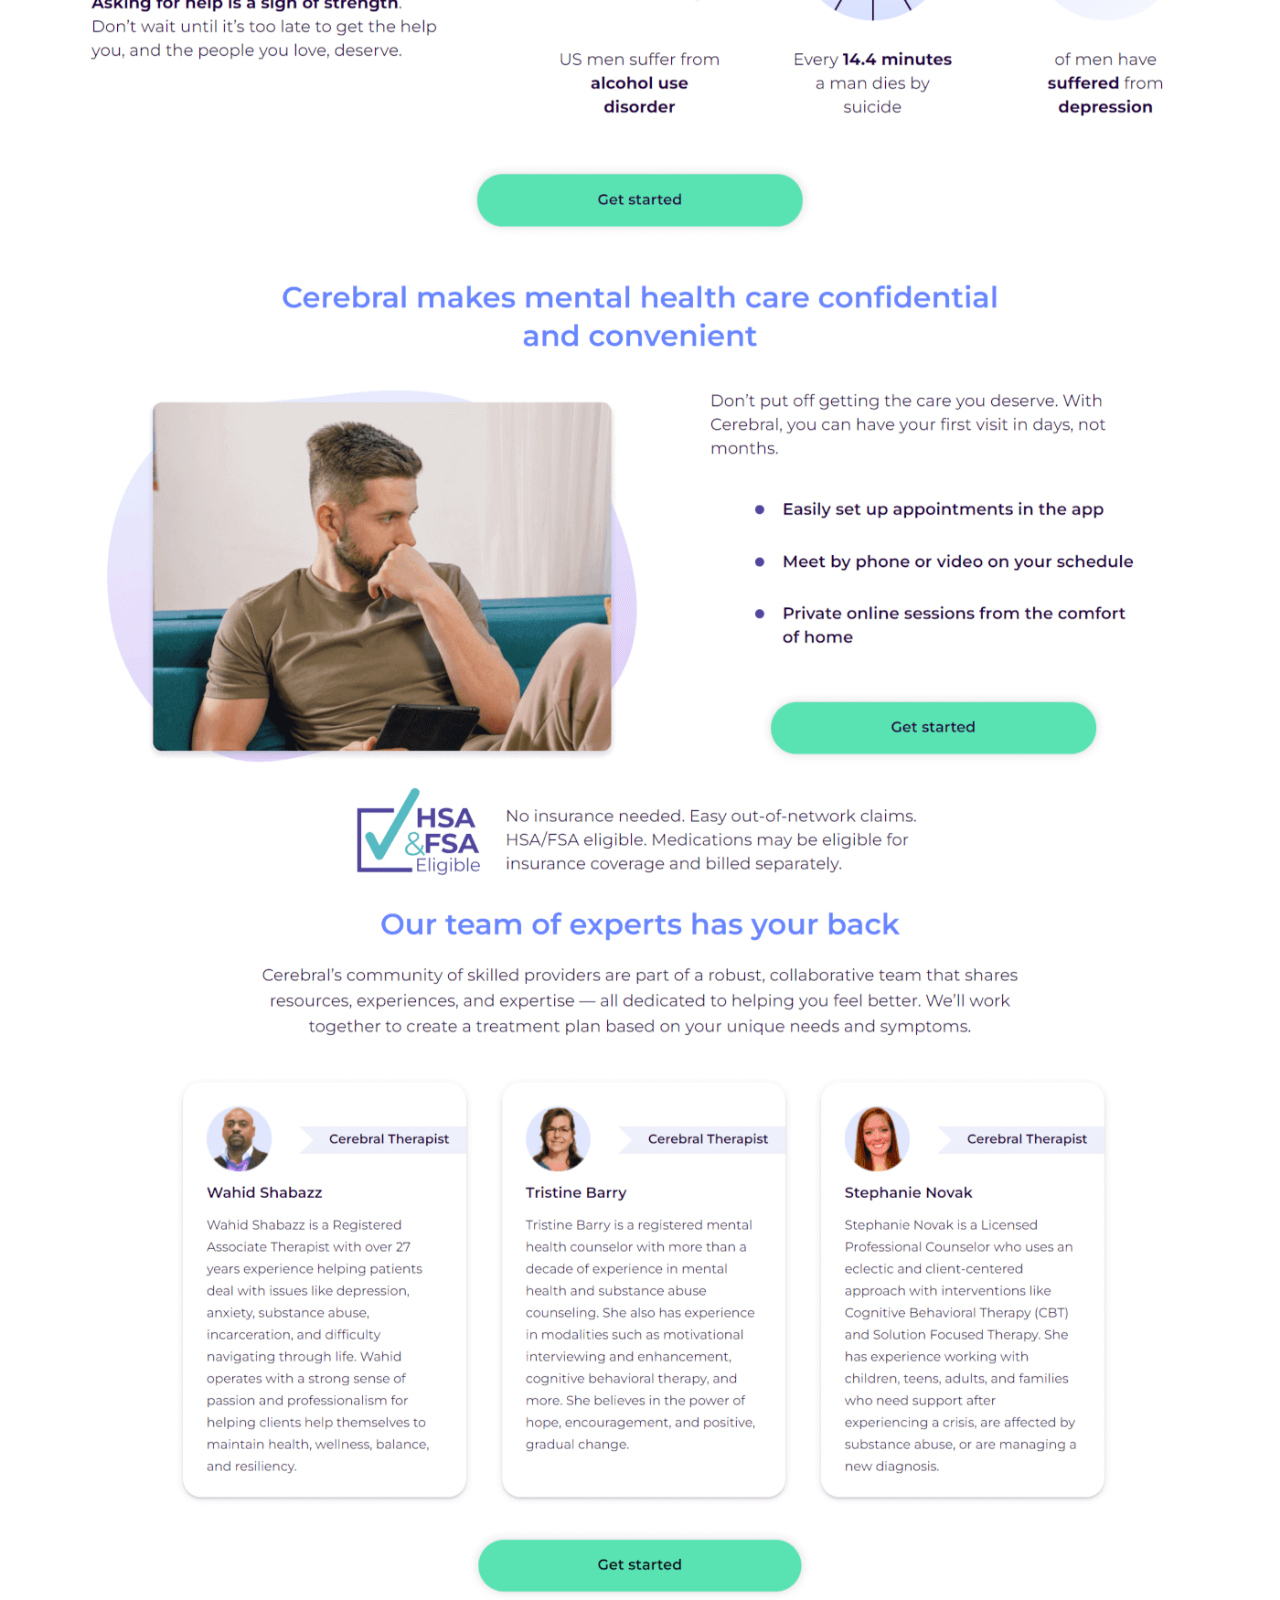
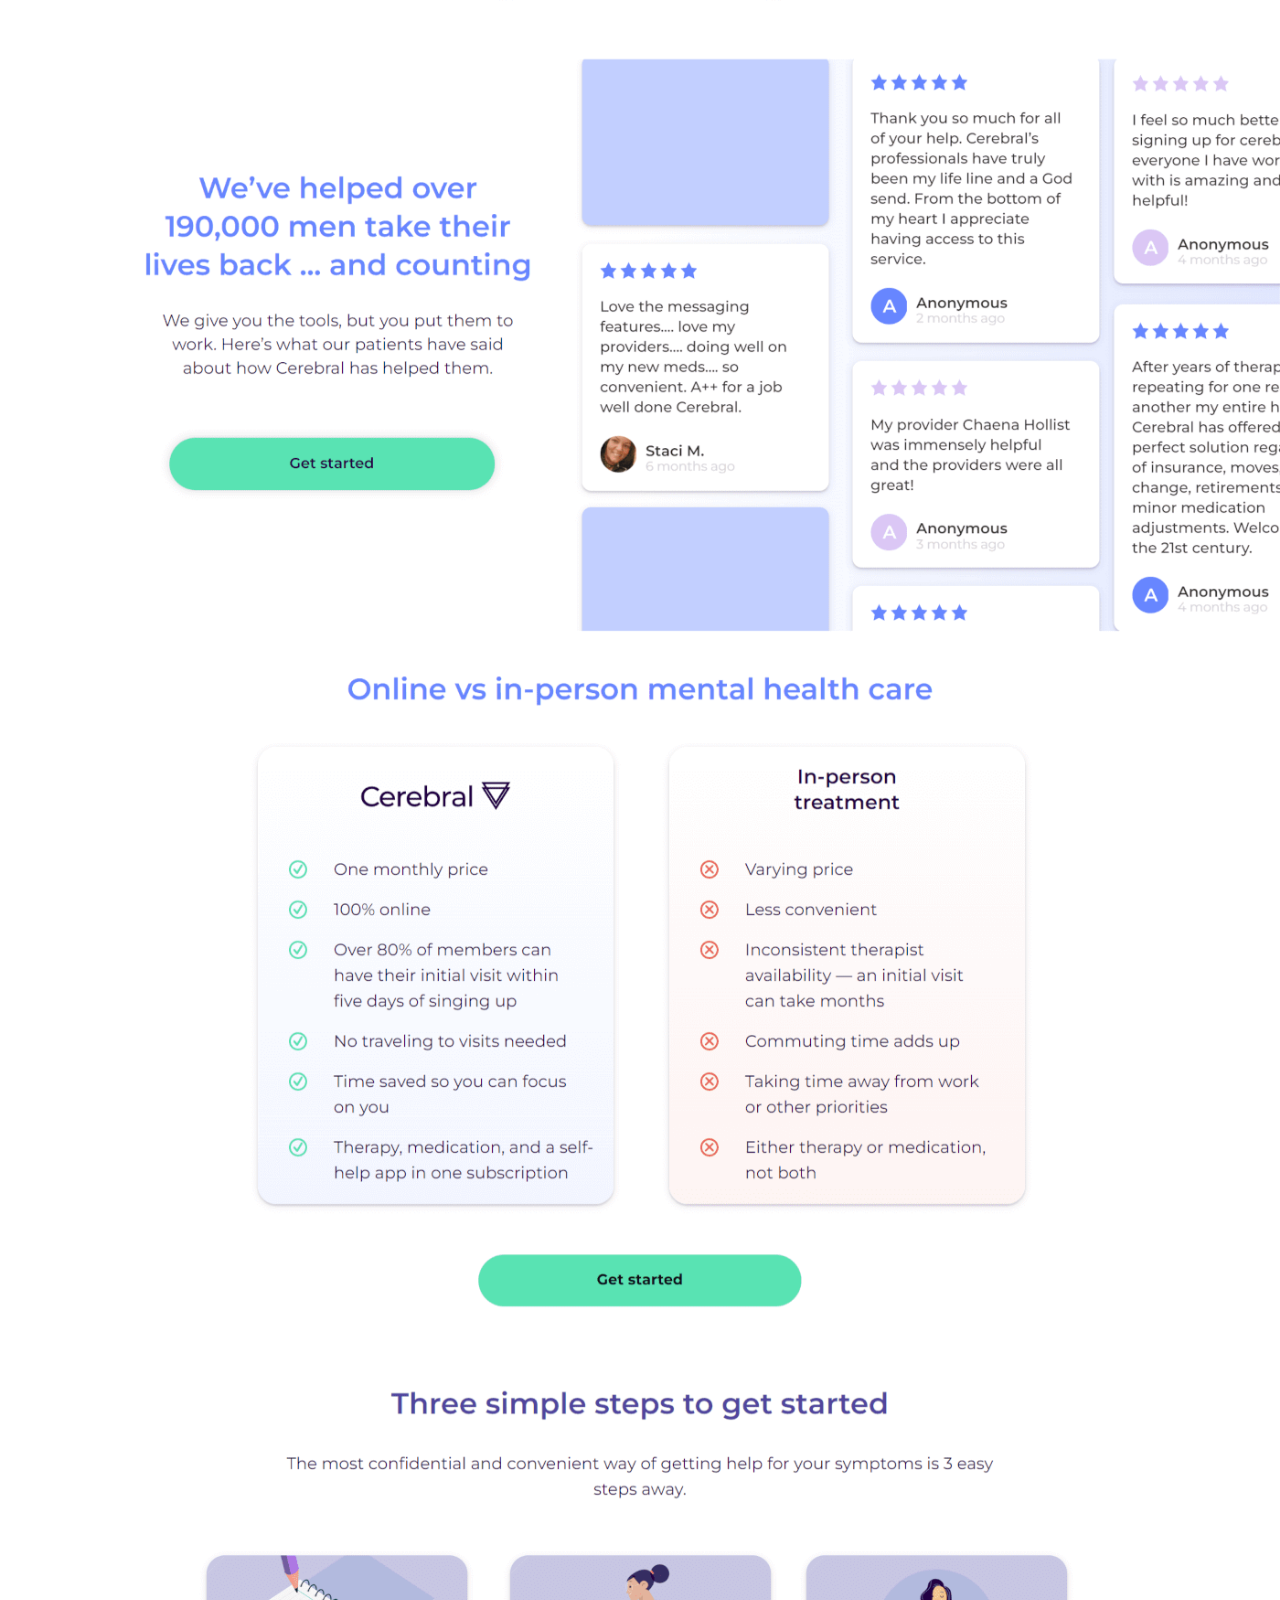
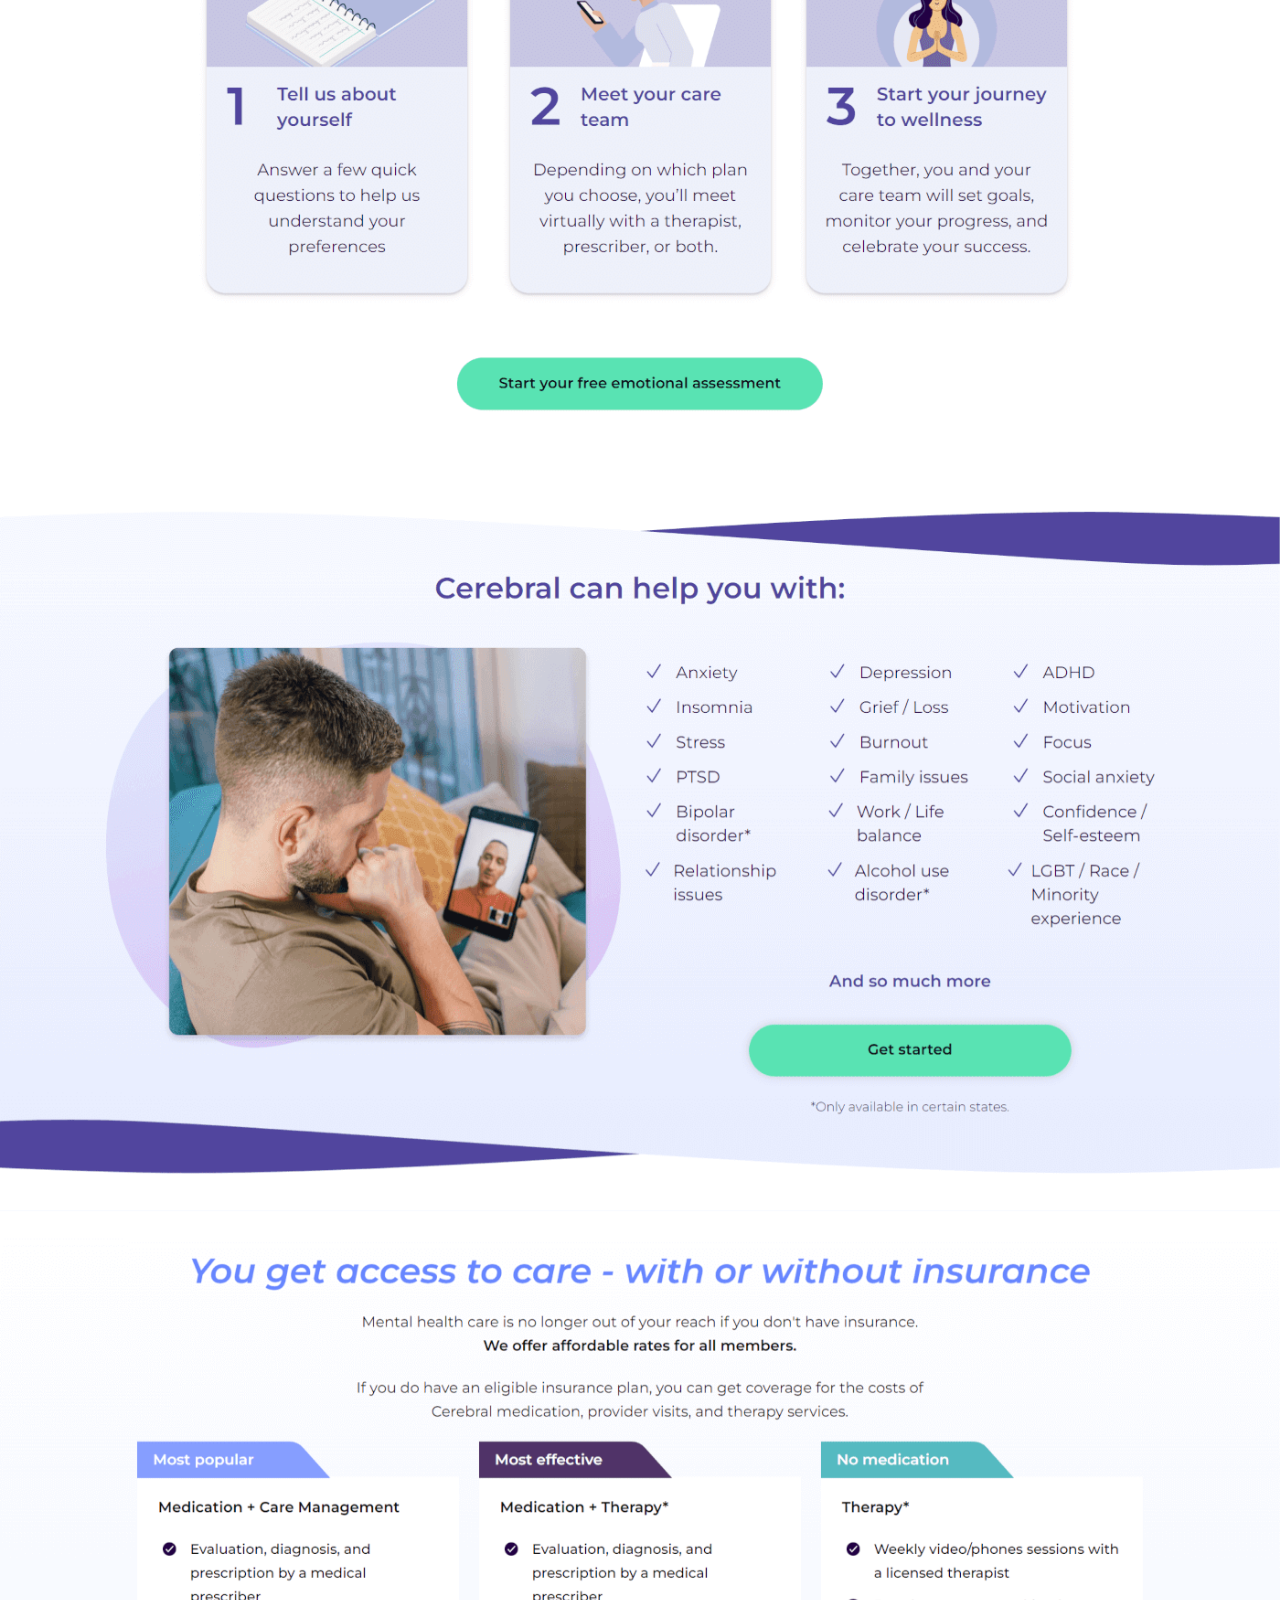
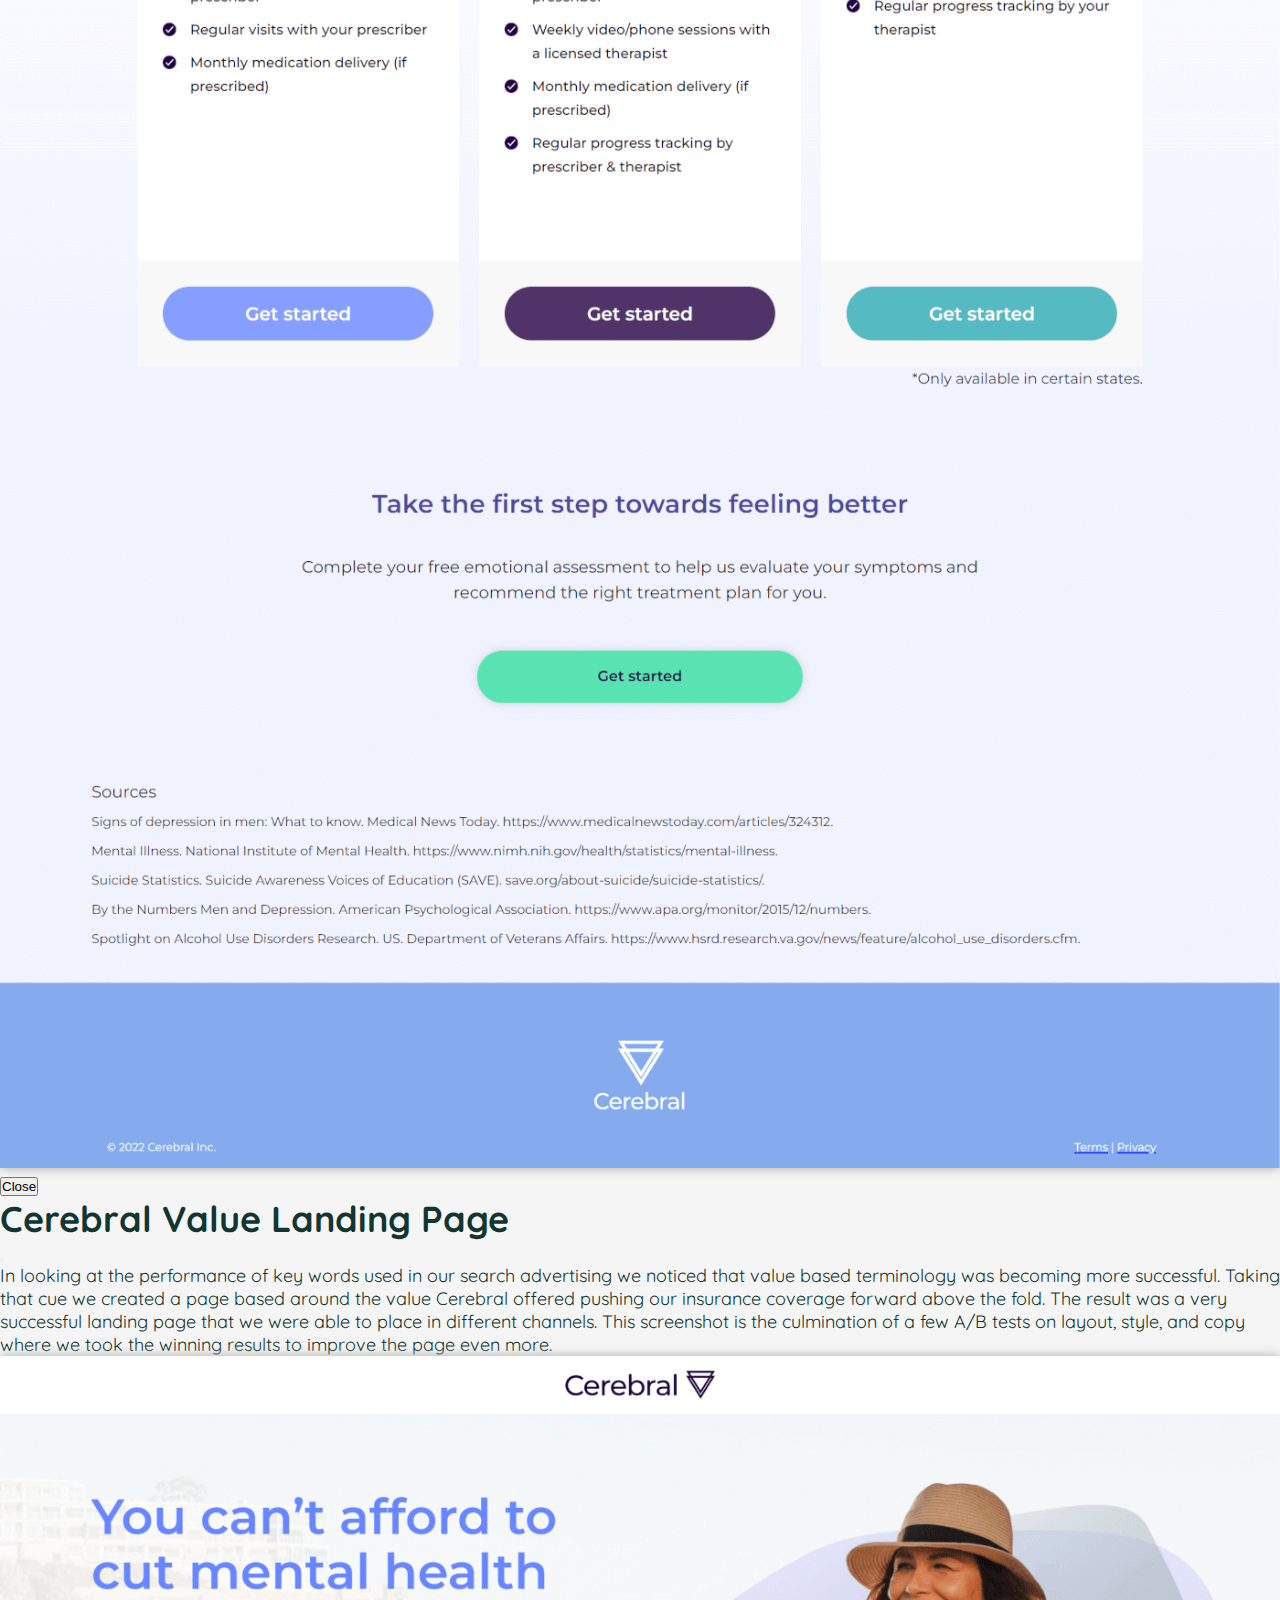
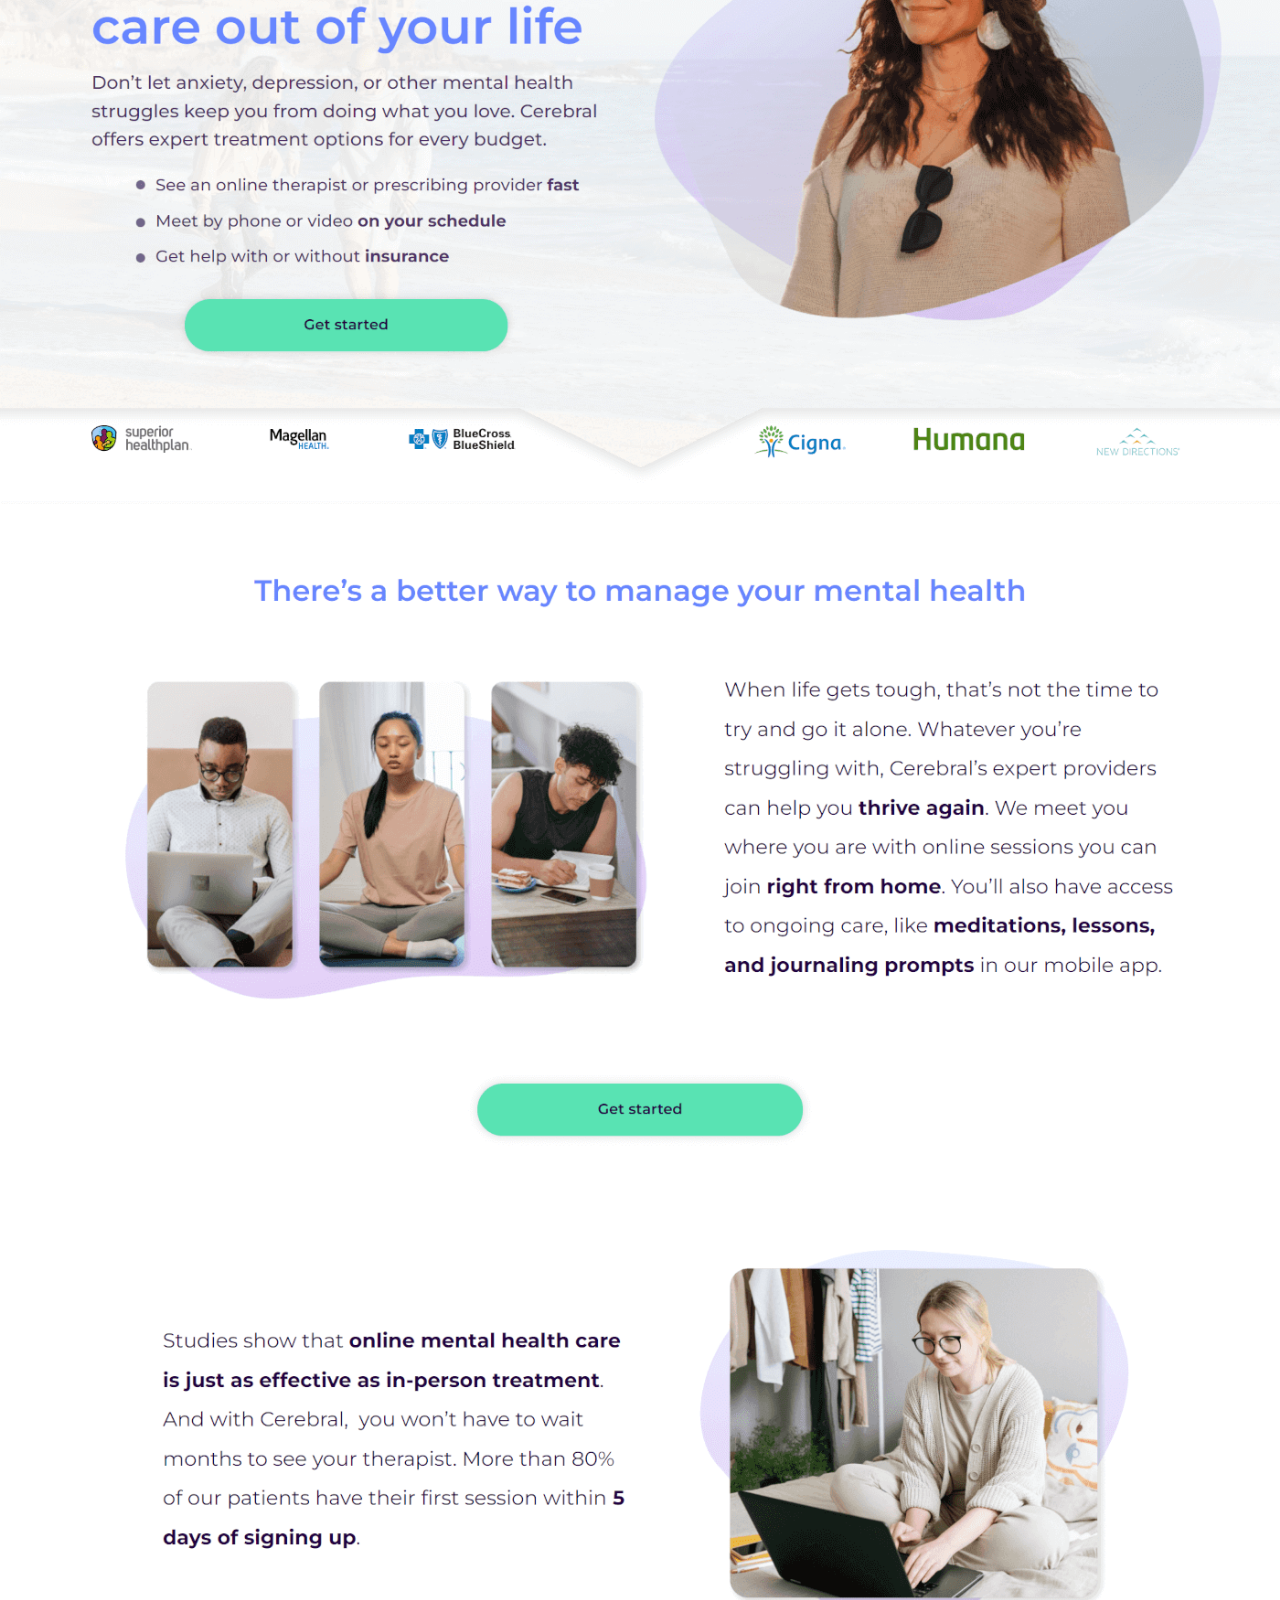
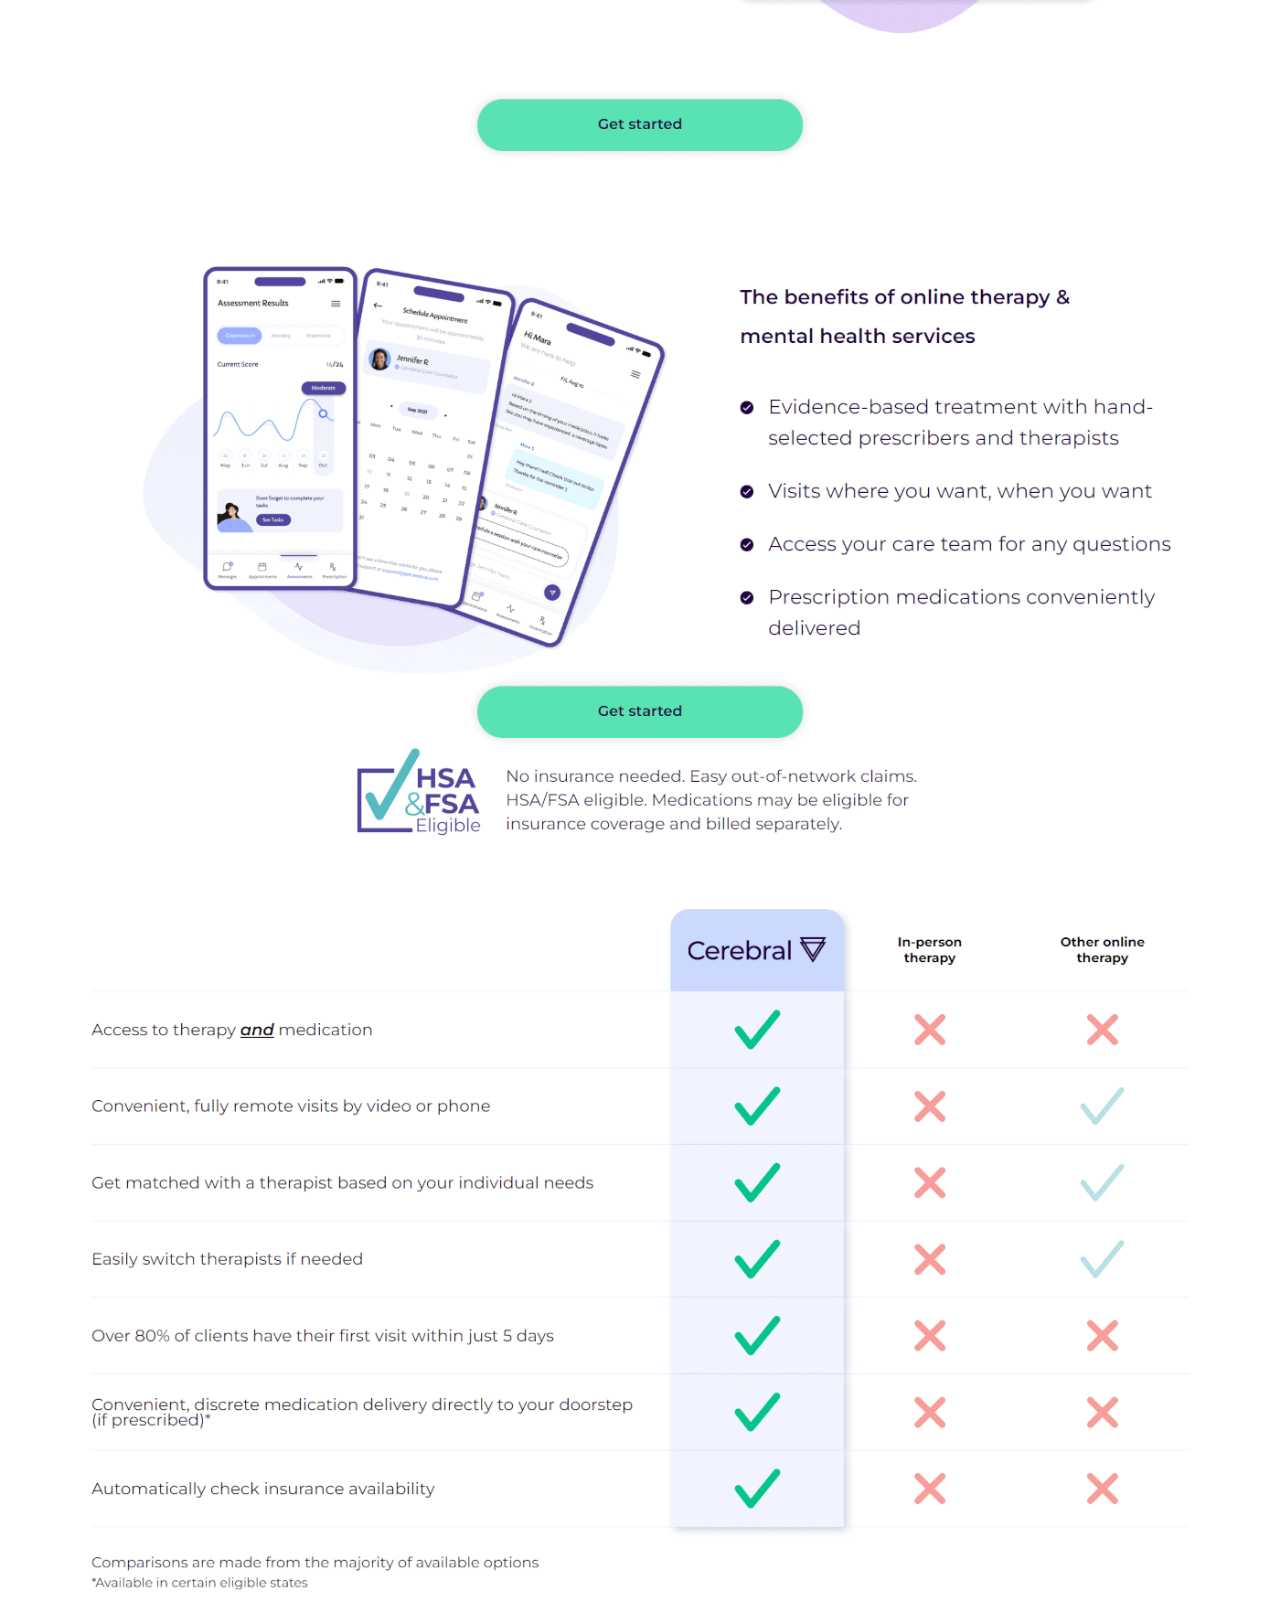
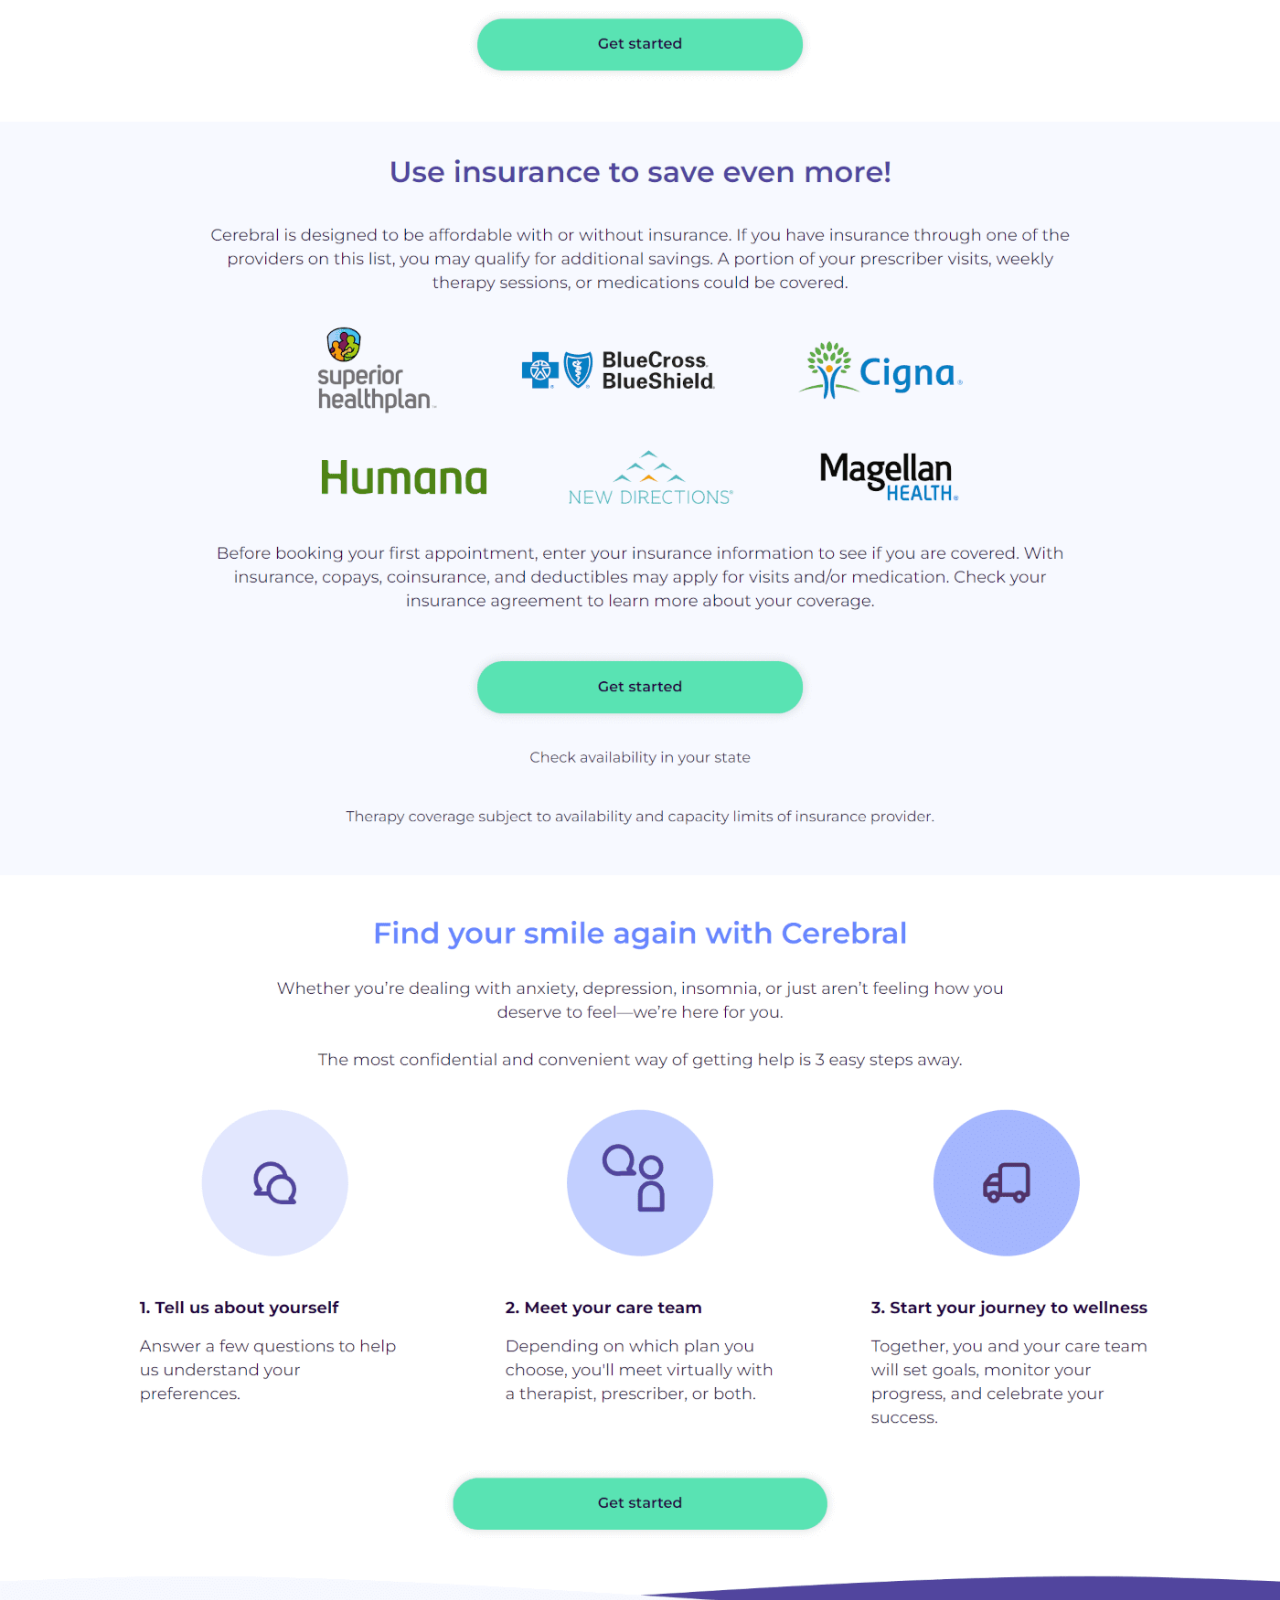
==== commit 8ce6a512: "Updated typo" ====
--- a/index.html
+++ b/index.html
@@ -172,7 +172,7 @@
             </div>
             <div class="row">
                 <div class="col-12 col-sm-6">
-                    <ul>
+                    <ul class="topList">
                         <li>Illustrator</li>
                         <li>InDesign</li>
                         <li>Photoshop</li>
@@ -210,7 +210,7 @@
             </div>
             <div class="row">
                 <div class="col-12 col-sm-6">
-                    <ul>
+                    <ul class="topList">
                         <li>Visual Design</li>
                         <li>UX / UI Design</li>
                         <li>Web Design</li>
@@ -275,7 +275,7 @@
                             findings with new pages performing 2-8% higher than the compared pages.</li>
                         <li>Designed and built over 30 new web components that templatized the web page creation process
                             creating a faster creation and update workflow.</li>
-                        <li>Audited and cleaned up the landing page domain by removing 200+ antiqued pages.</li>
+                        <li>Audited and cleaned up the landing page domain by removing 200+ antiquated pages.</li>
                     </ul>
                 </div>
 
@@ -850,7 +850,7 @@
                 </div>
                 <div class="row justify-content-center">
                     <div class="col-xl-3">
-                        <p>Copyright Kevin Langer 2023</p>
+                        <p>Copyright Kevin Langer 2025</p>
                     </div>
                 </div>
             </div>
--- a/index.css
+++ b/index.css
@@ -233,4 +233,8 @@
         width: 100%;
         height: auto;
     }
+
+    .topList {
+        margin-bottom: 0px;
+    }
 }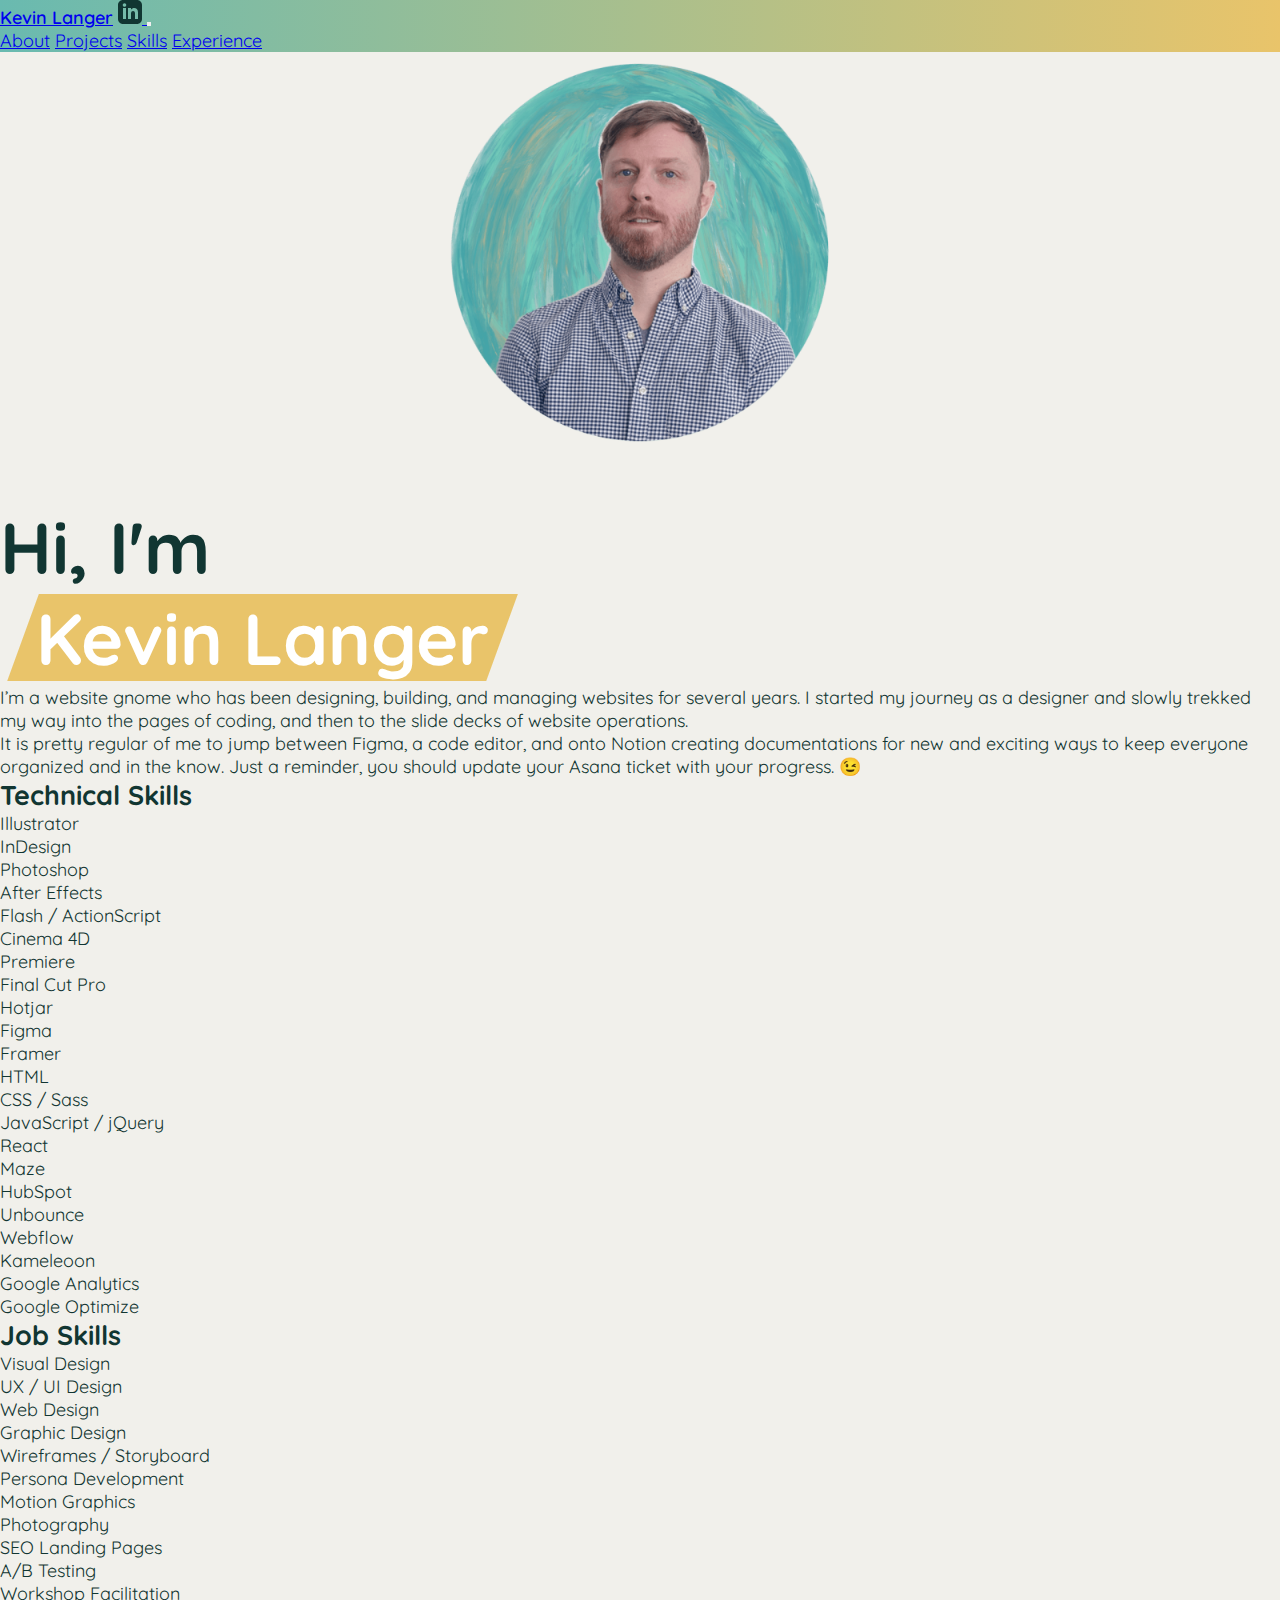
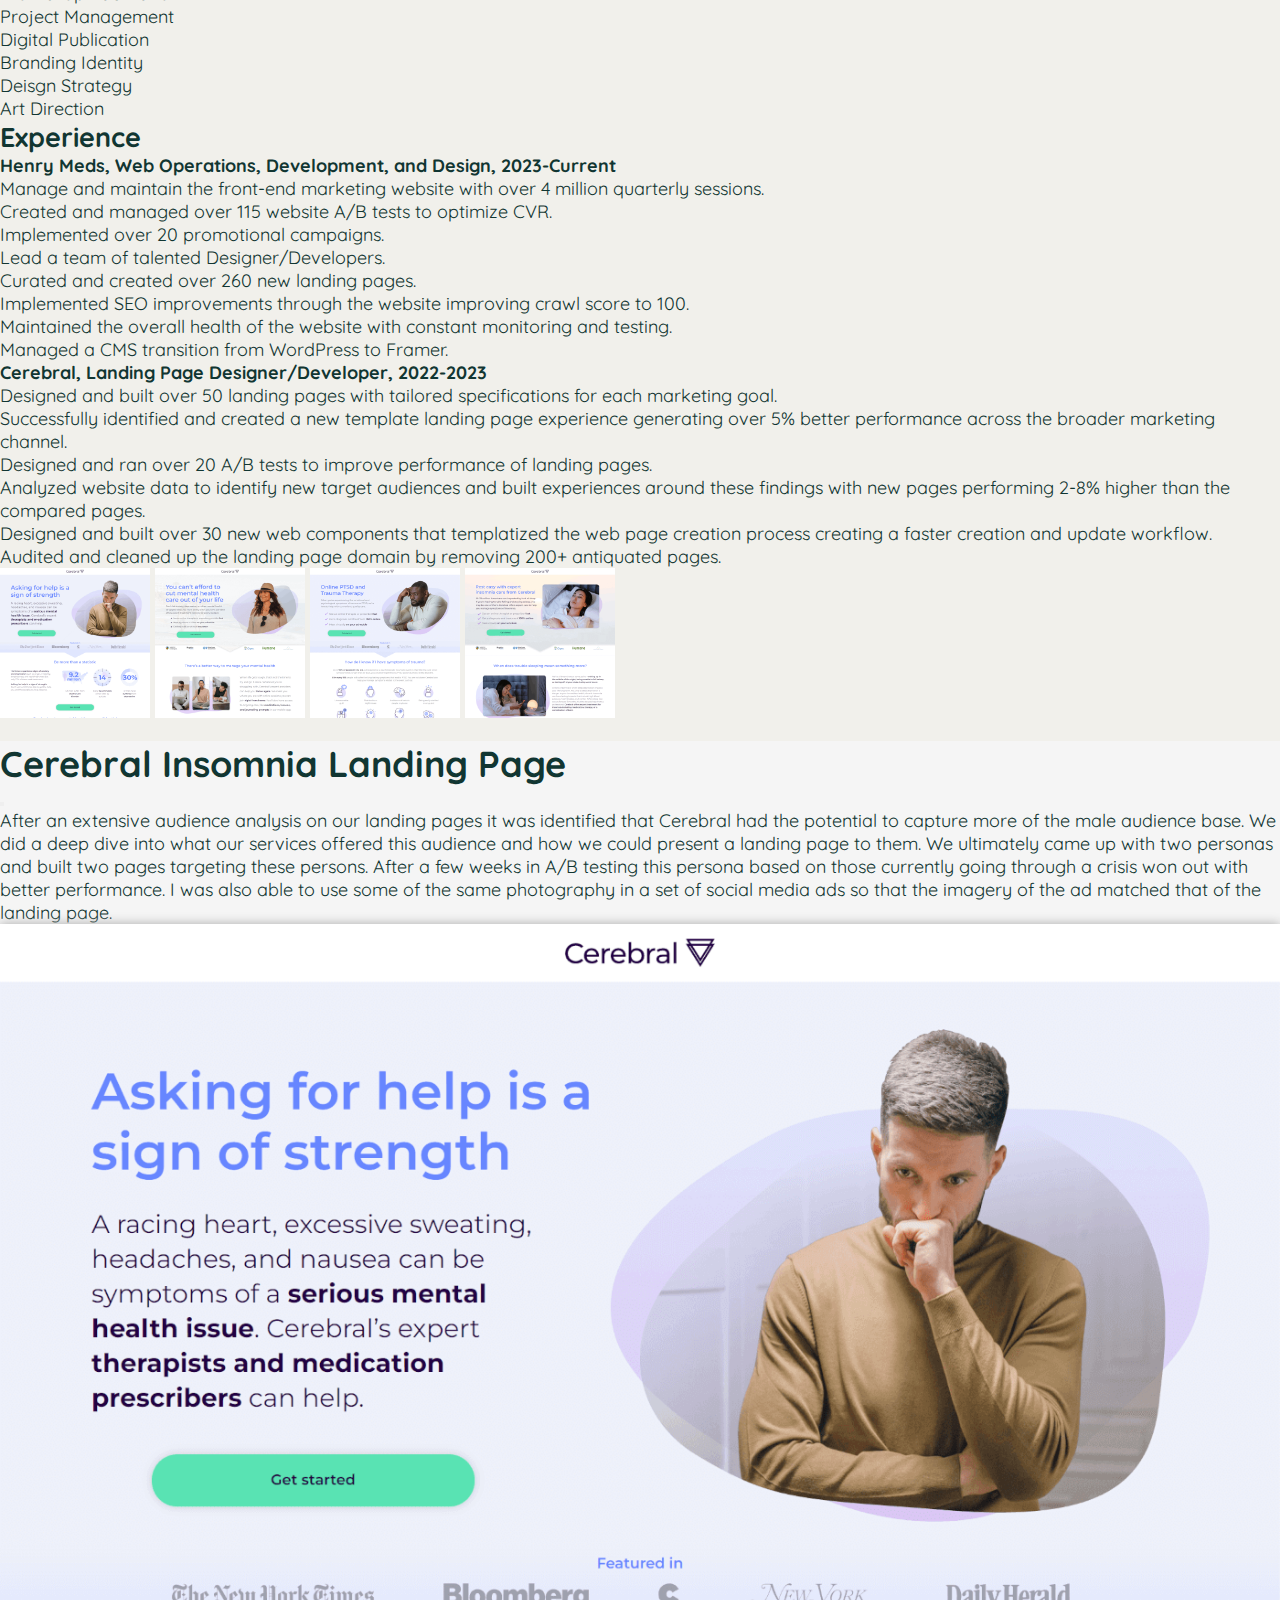
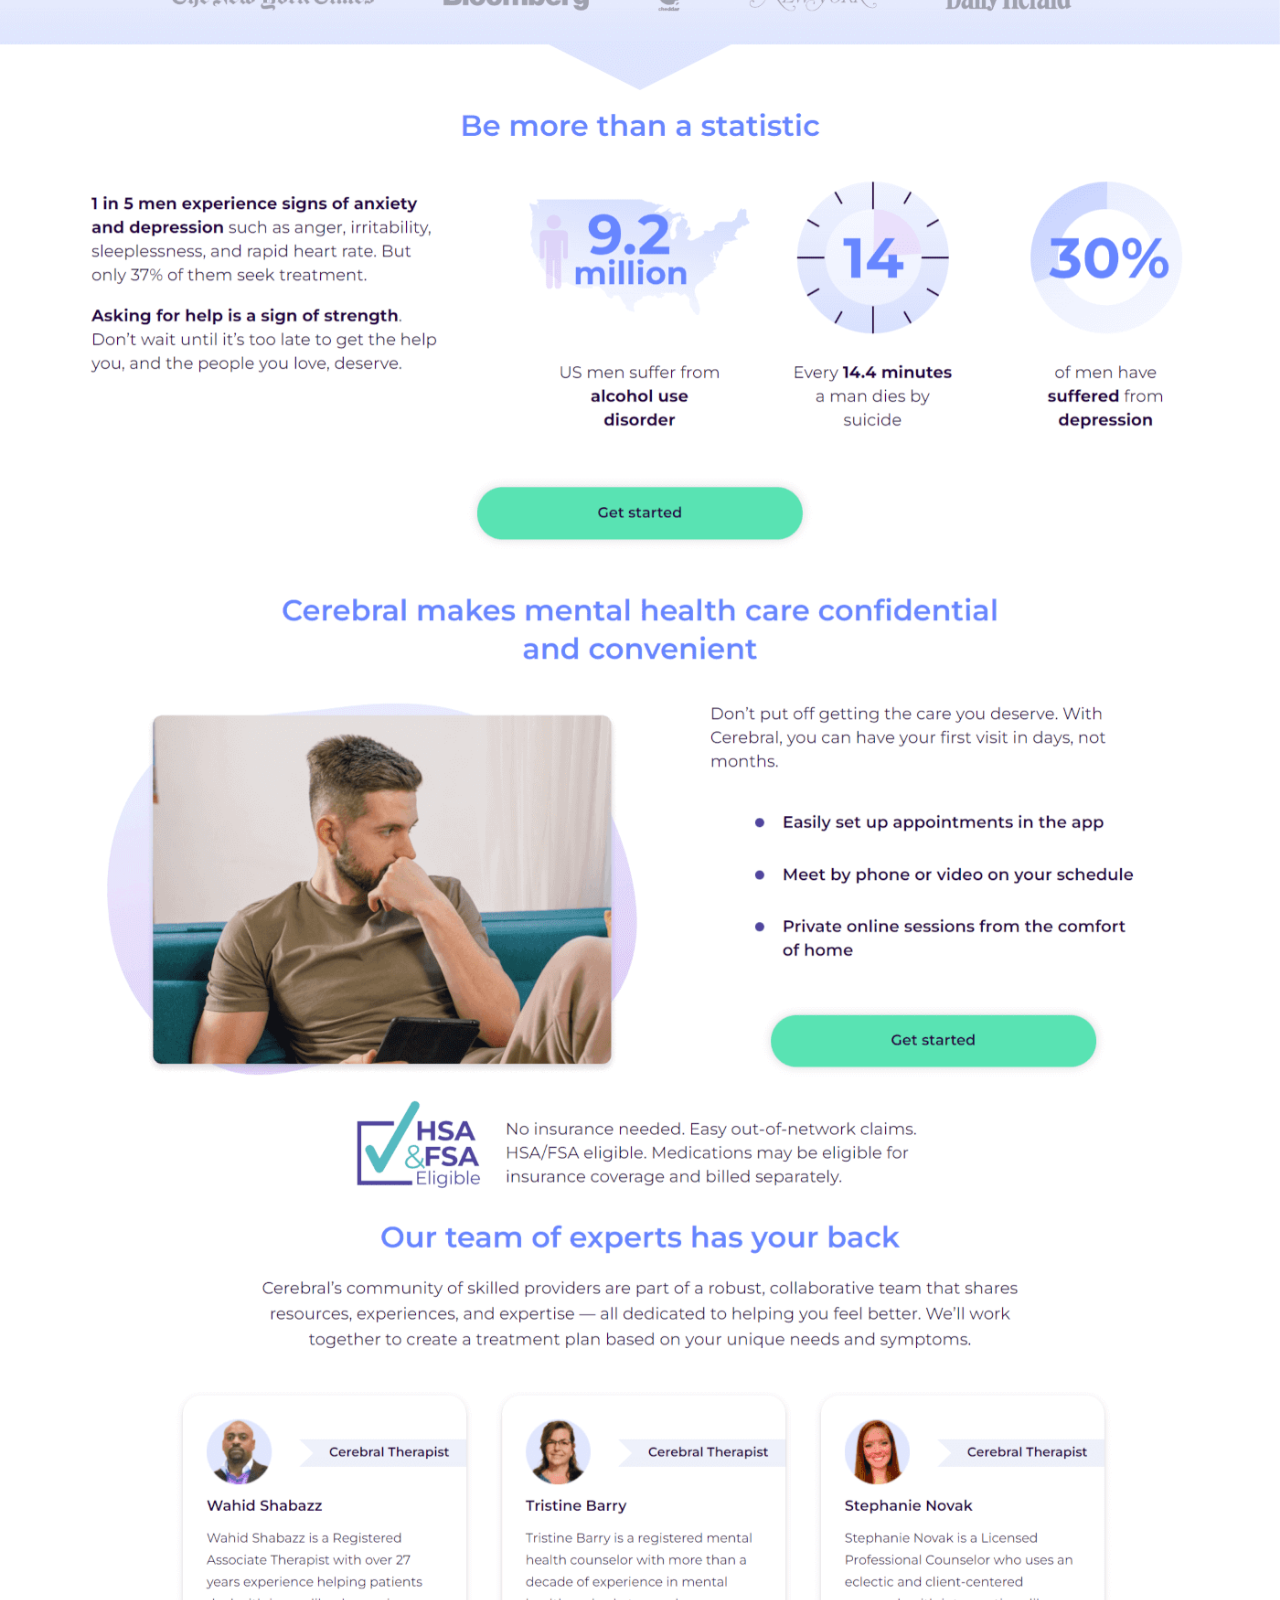
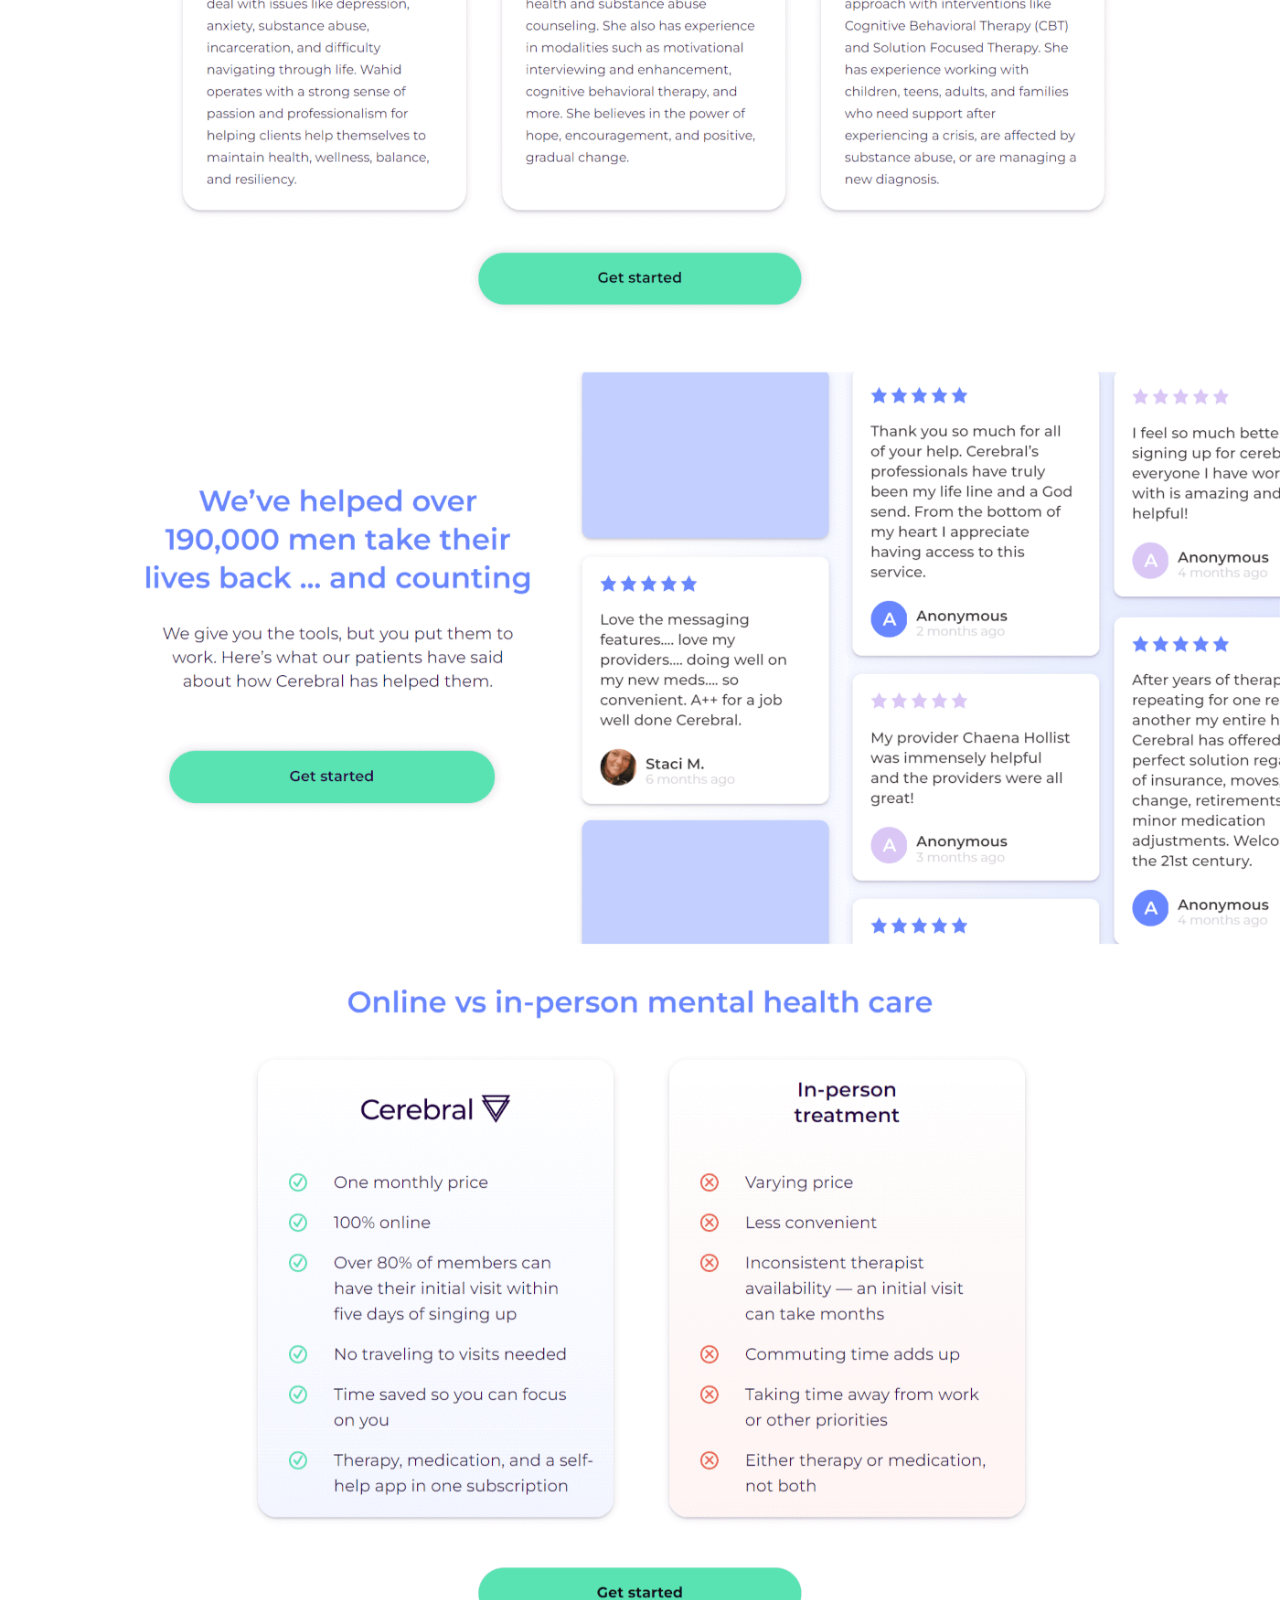
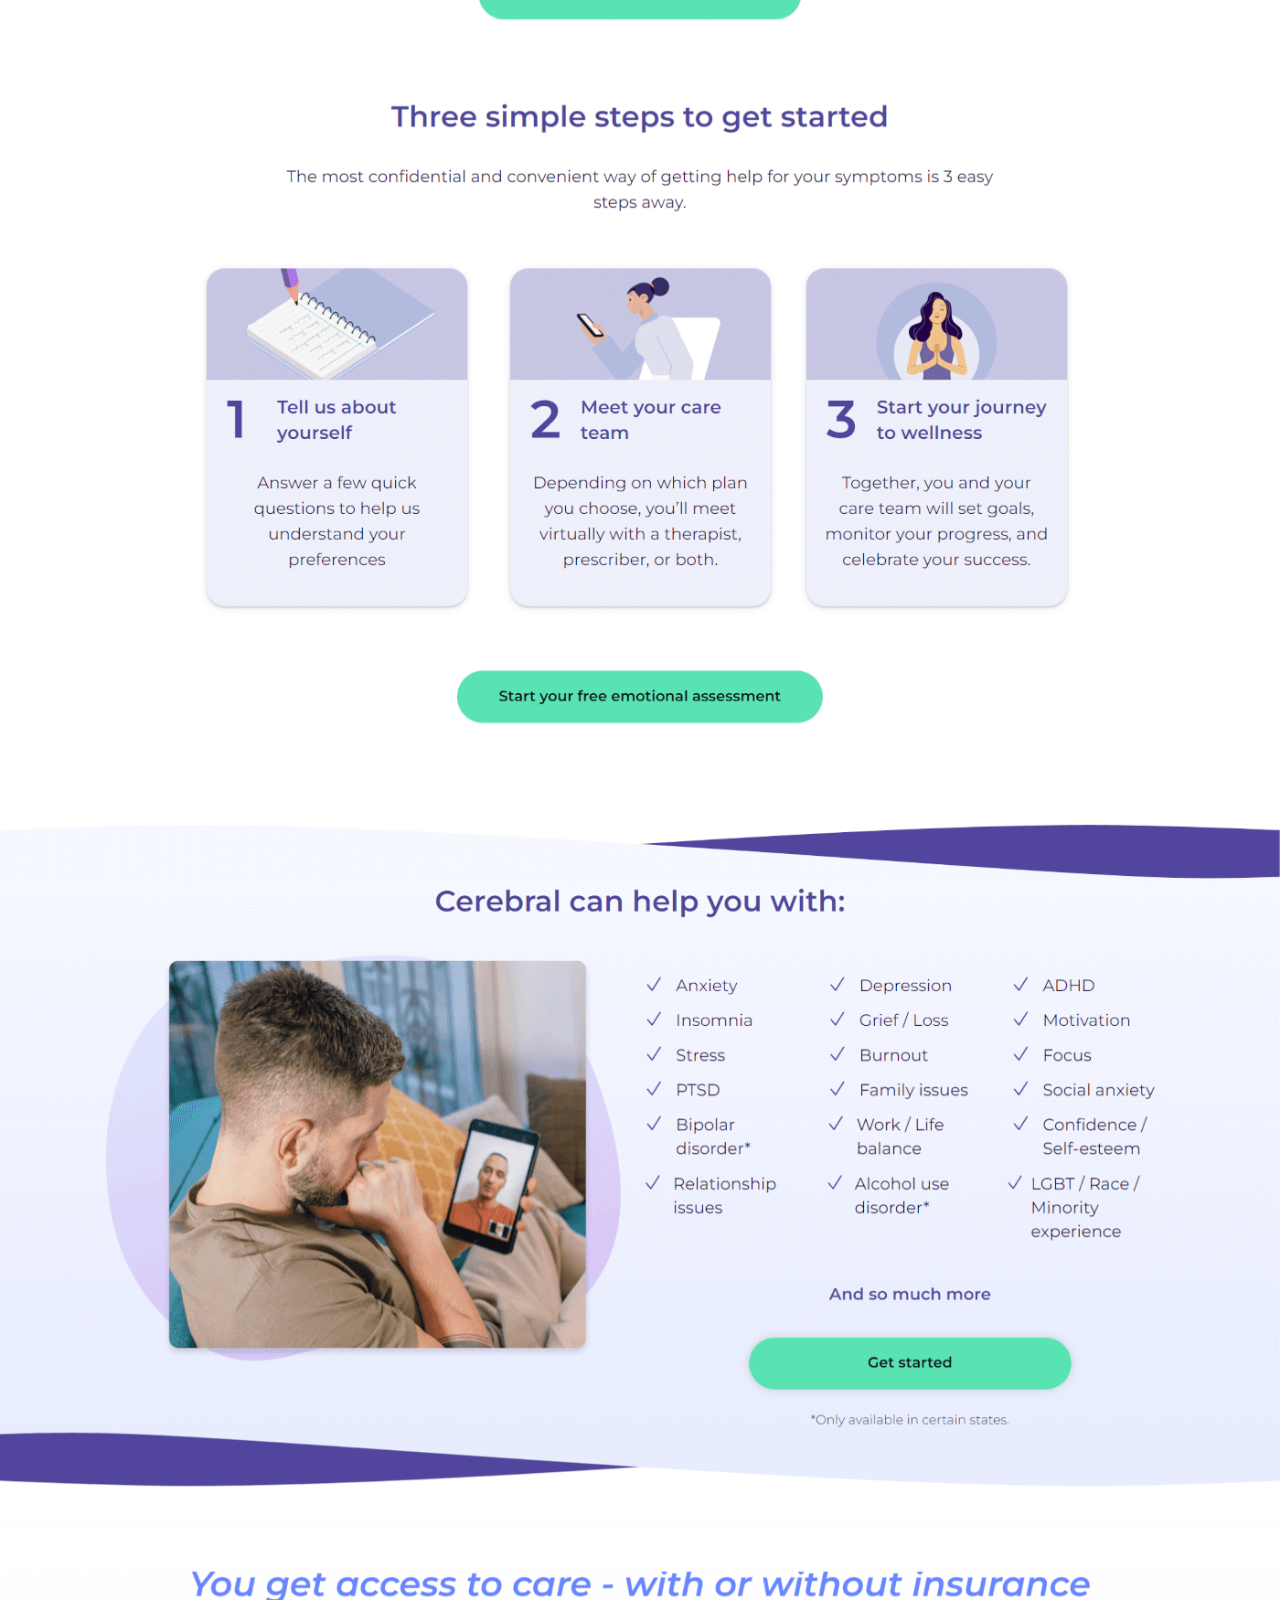
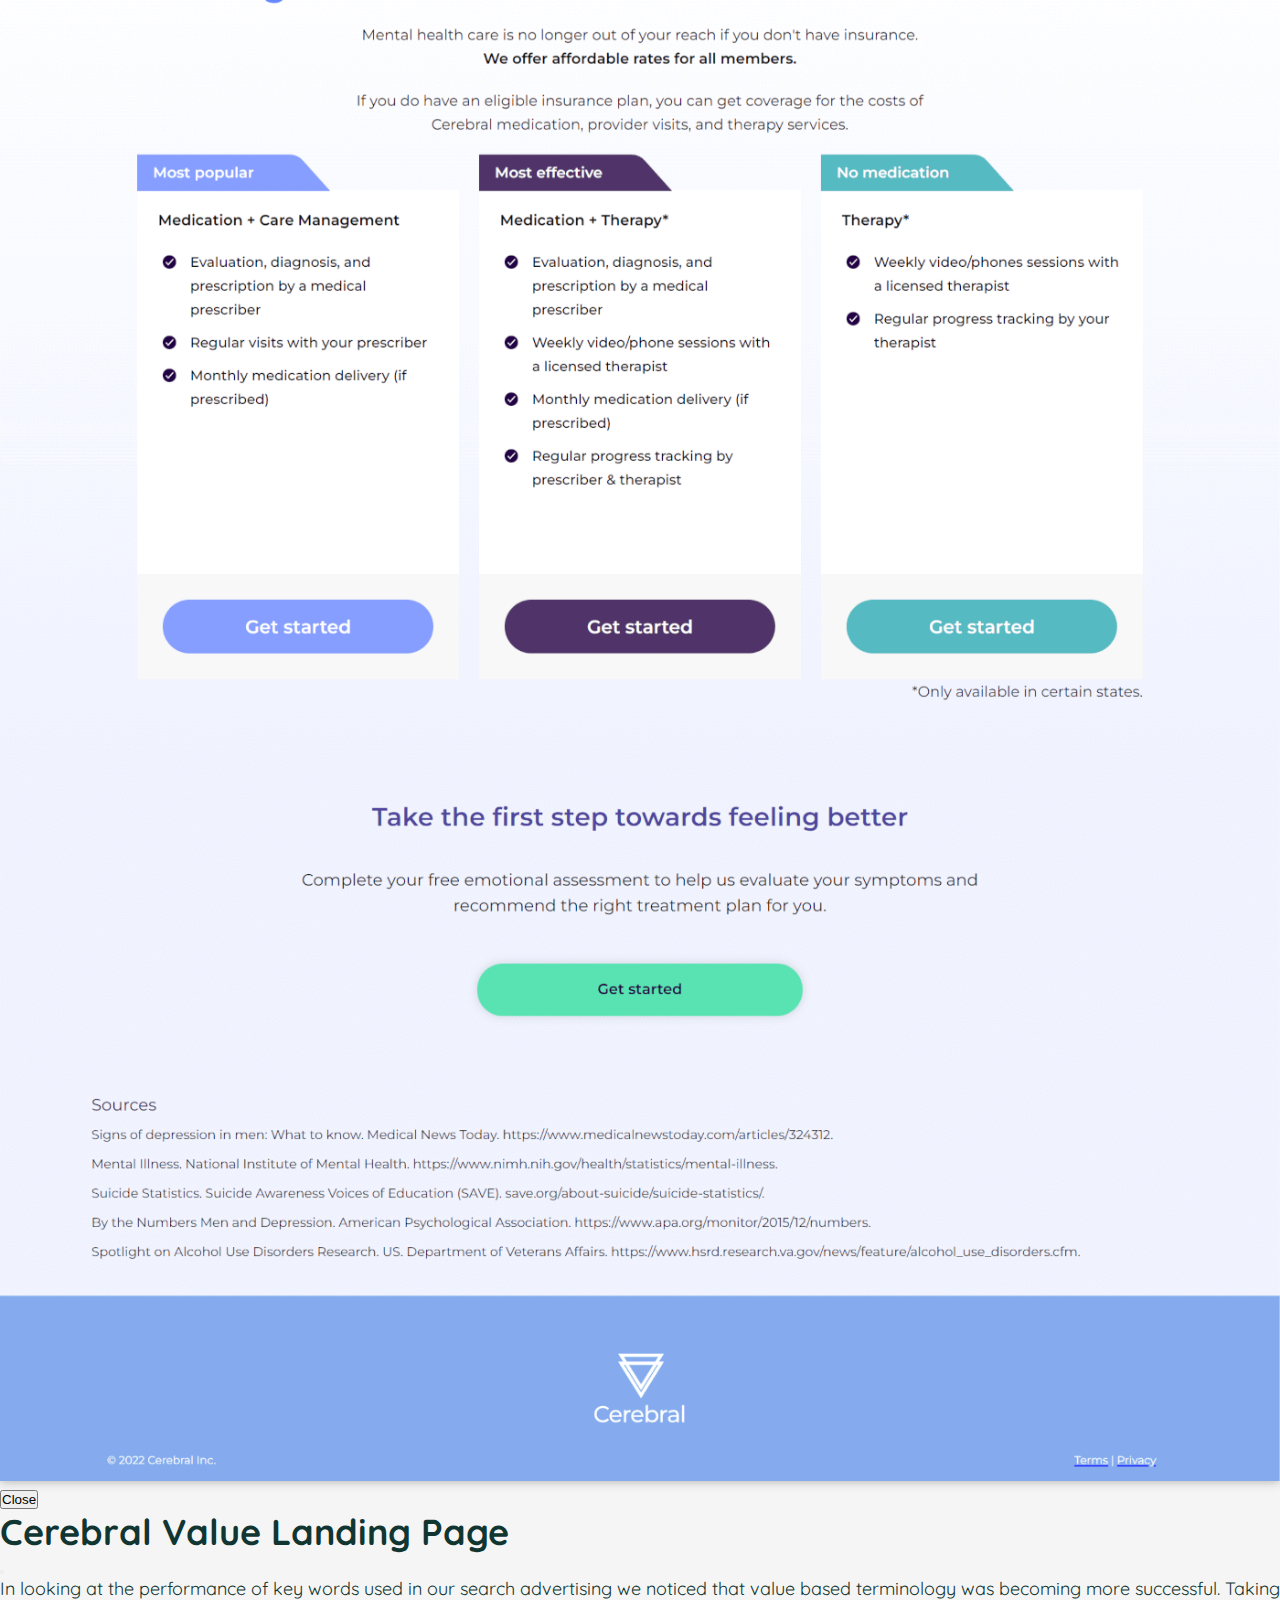
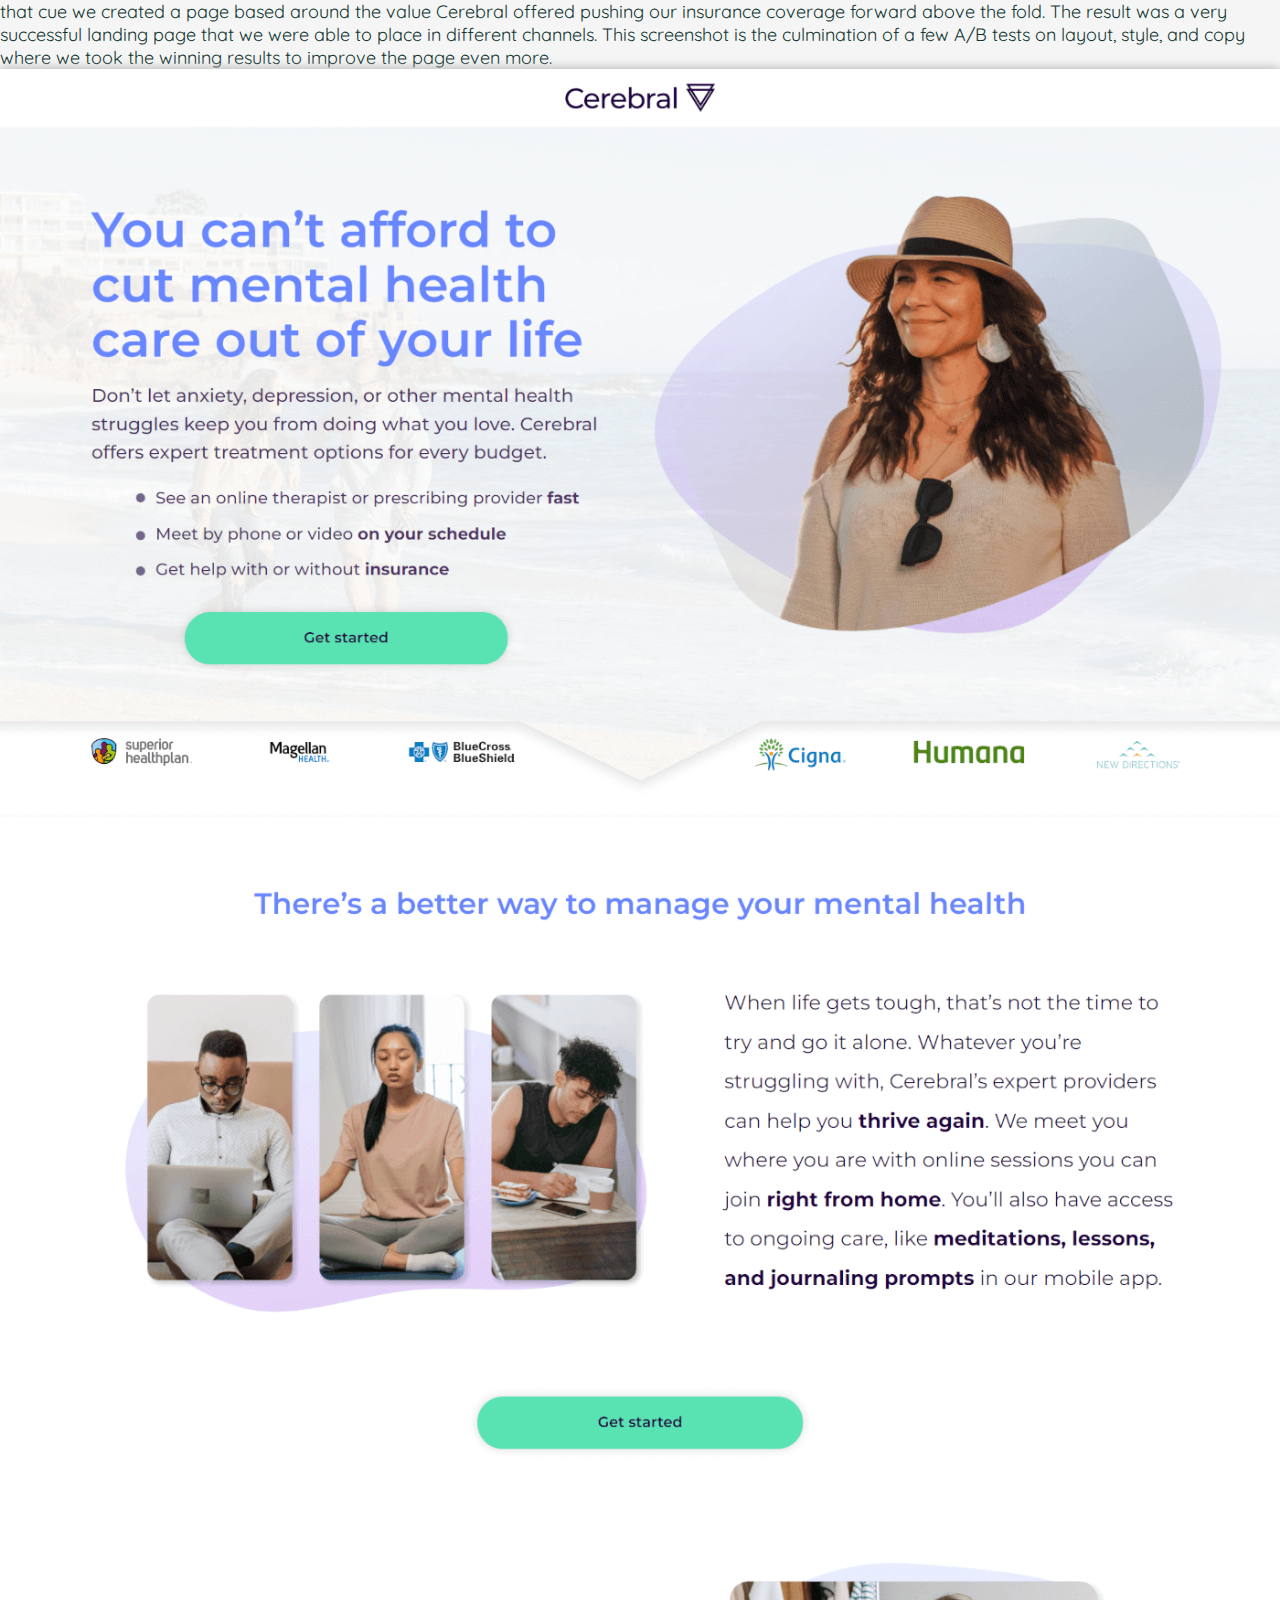
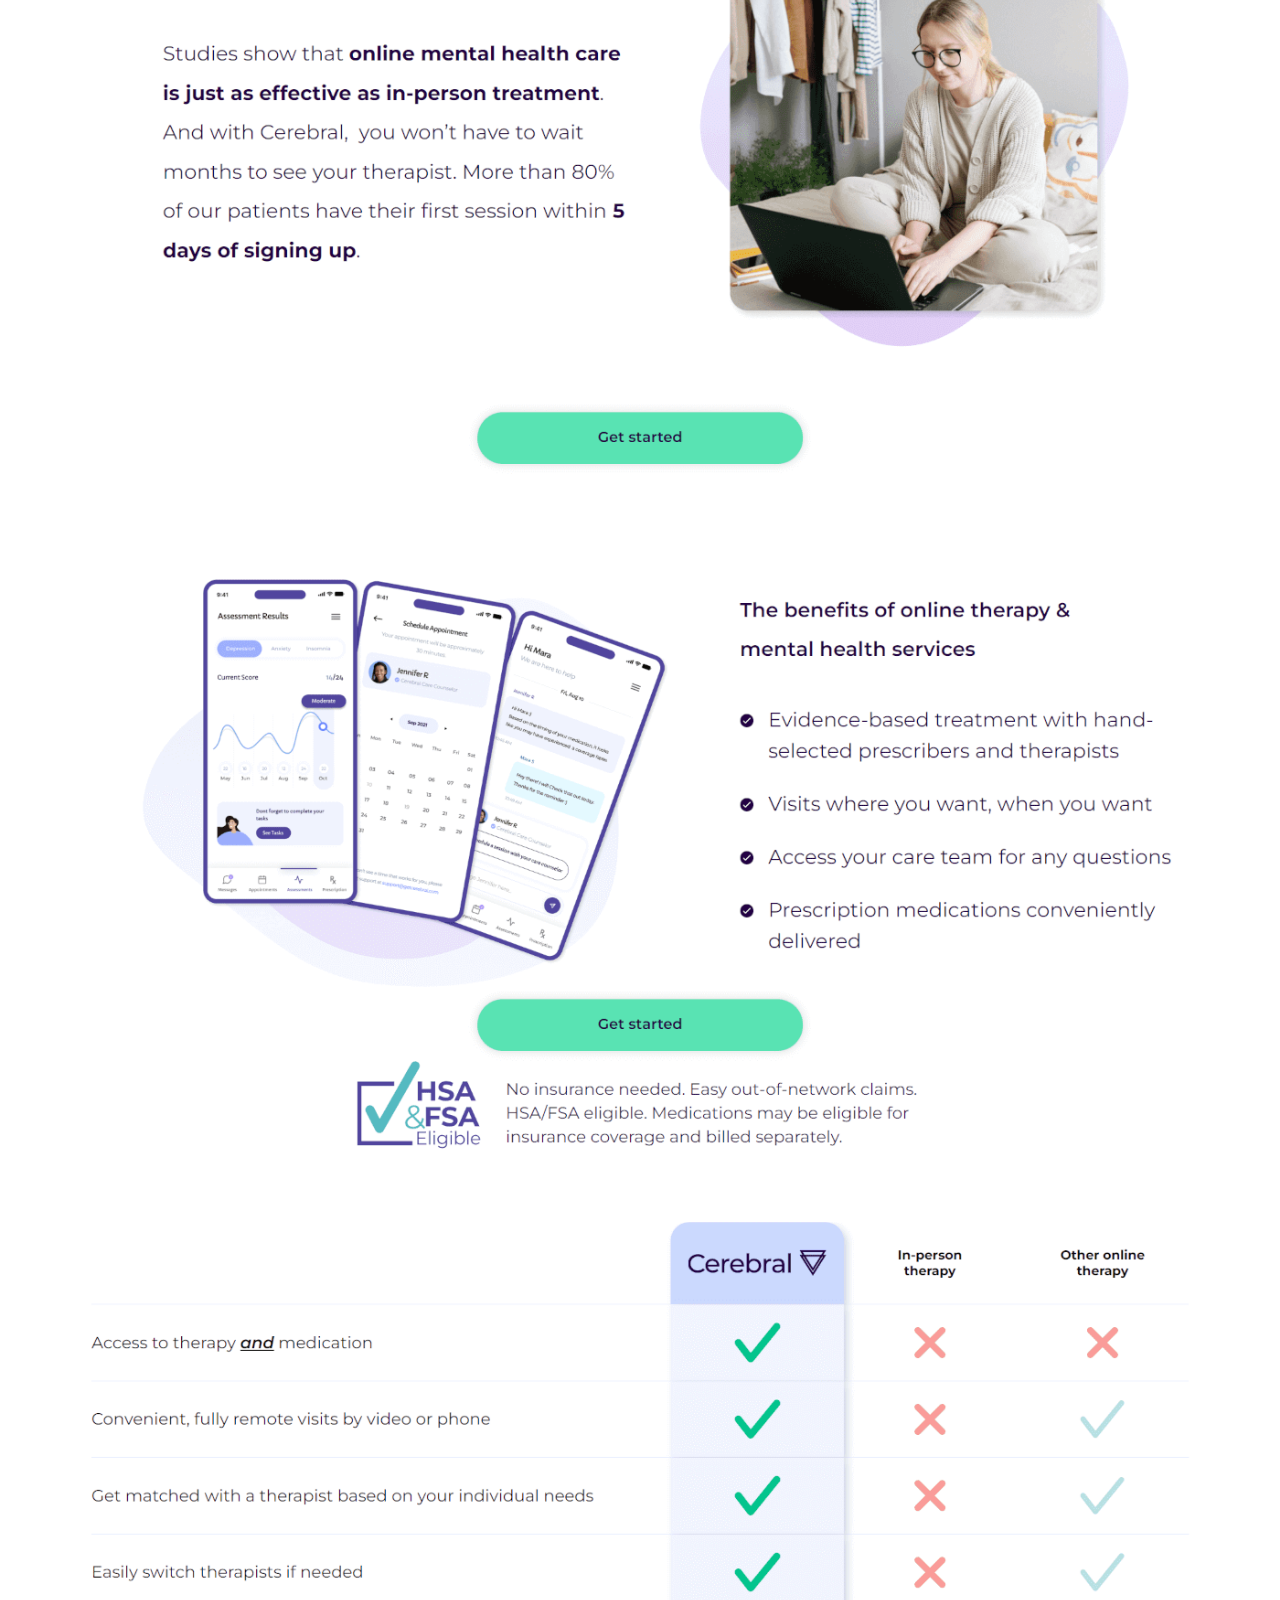
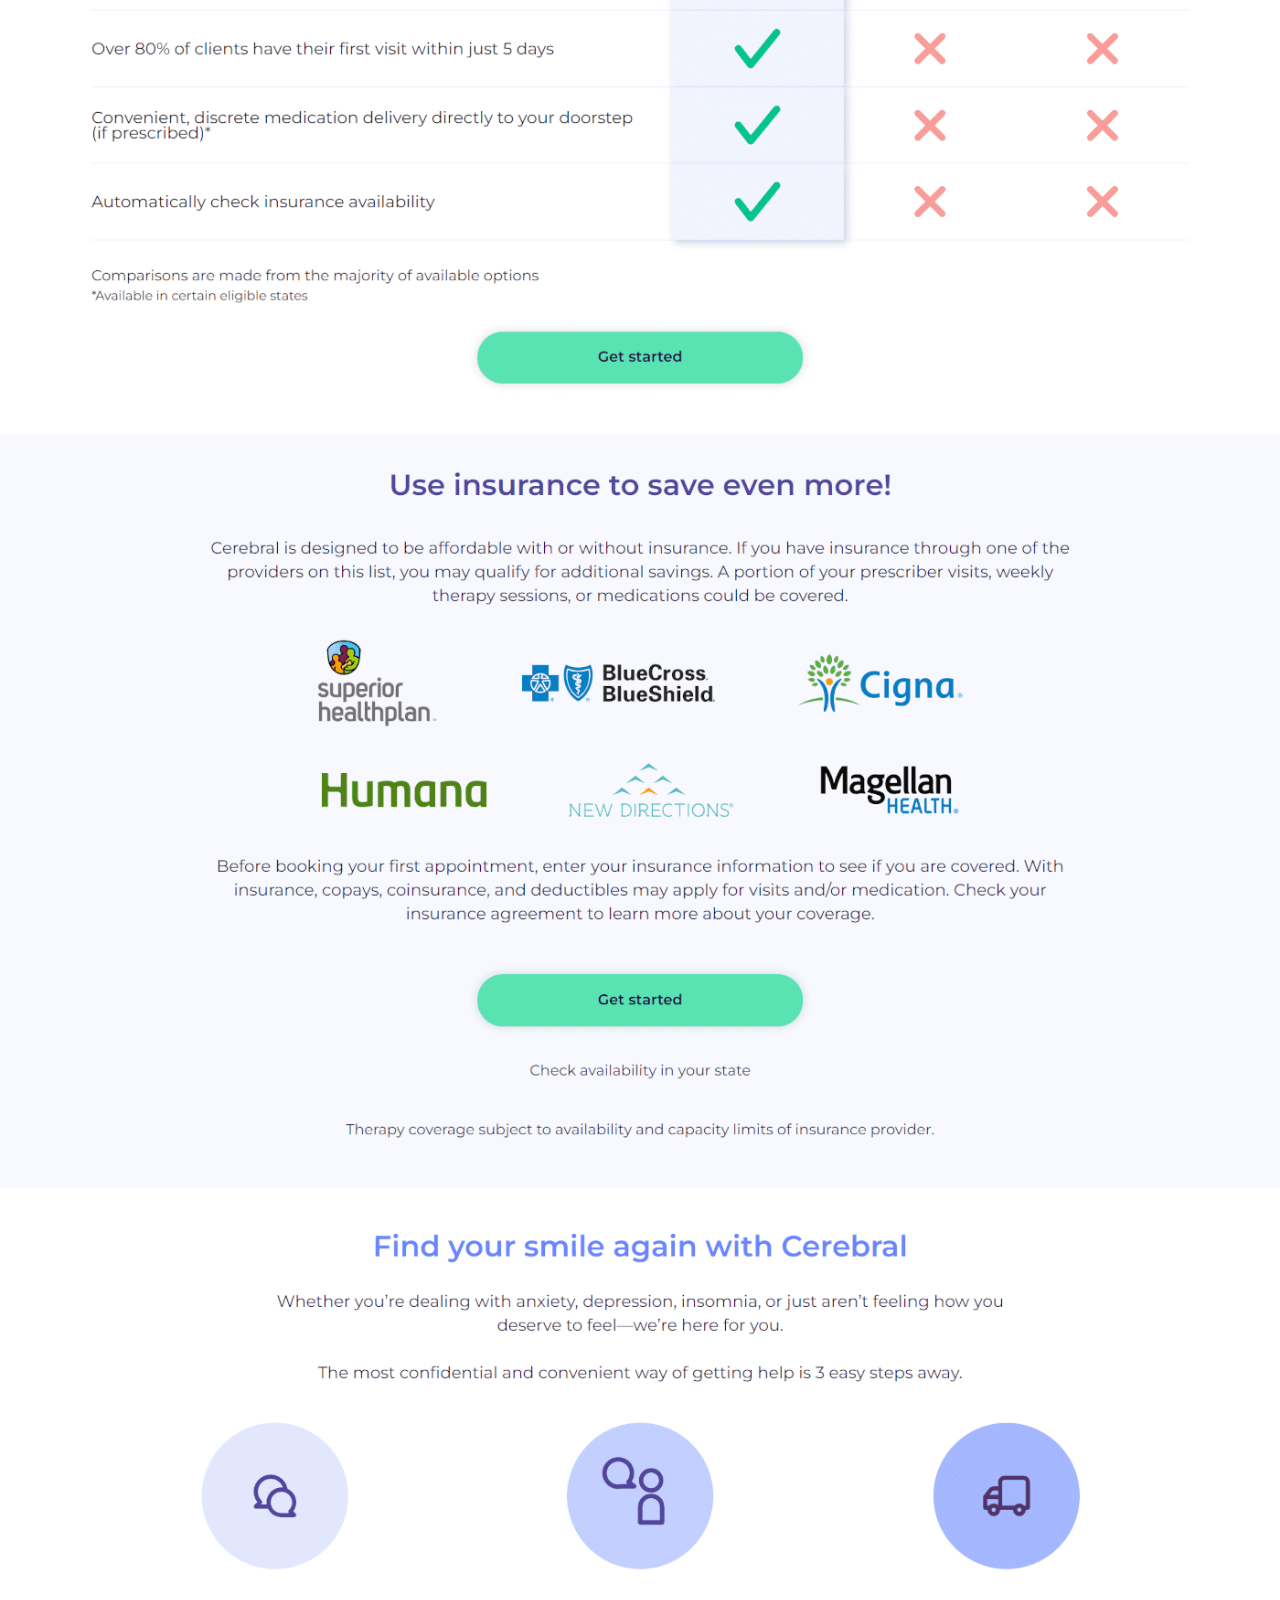
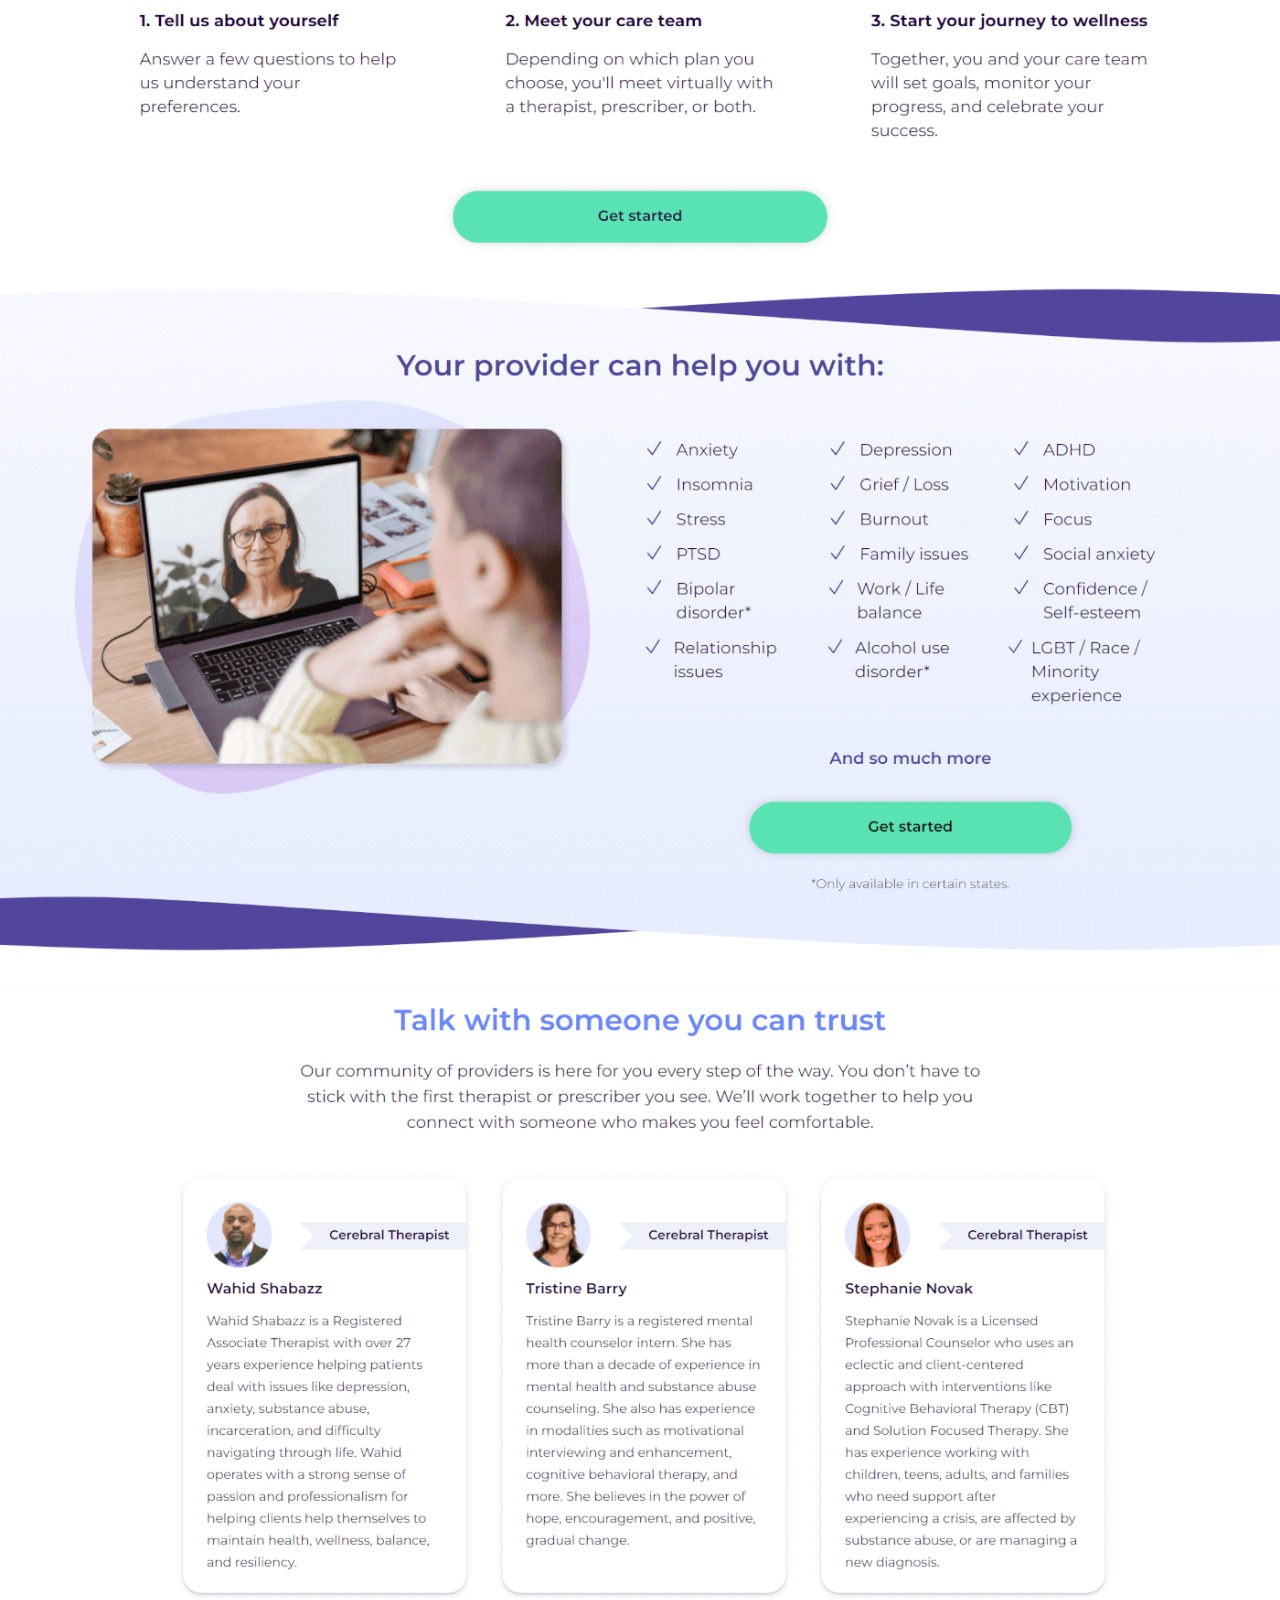
==== commit f8b99029: "Removed carousel of example page projects" ====
--- a/index.html
+++ b/index.html
@@ -65,106 +65,6 @@
                 <p class="display-6">It is pretty regular of me to jump between Figma, a code editor, and onto Notion creating documentations for new and exciting ways to keep everyone organized and in the know. Just a reminder, you should update your Asana ticket with your progress. 😉</p>
             </div>
         </div><!--Hero containter end-->
-
-        <div class="carousel-indicators container-xl mx-auto" id="nav-projects"> <!--Carousel-->
-            <a role="button" href="" data-bs-target="#carouselIndicators" data-bs-slide-to="0" class="col-4 px-md-4"
-                aria-current="true" aria-label="Slide 1">
-                <div class="project col-4">
-                    <img src="./assets/travel.png">
-                    <h2>Travel</h2>
-                </div>
-            </a>
-            <a role="button" data-bs-target="#carouselIndicators" data-bs-slide-to="1" class="col-4 col-lg-12 px-md-4"
-                aria-current="true" aria-label="Slide 2">
-                <div class="project col-4">
-                    <img src="./assets/form.png">
-                    <h2>Medtech</h2>
-                </div>
-            </a>
-            <a role="button" data-bs-target="#carouselIndicators" data-bs-slide-to="2" class="col-4 col-lg-12 px-md-4"
-                aria-current="true" aria-label="Slide 3">
-                <div class="project col-4">
-                    <img src="./assets/pet-search.png">
-                    <h2>Pet Search</h2>
-                </div>
-            </a>
-        </div>
-        <div id="carouselIndicators" class="carousel slide" data-ride="carousel">
-            <div class="carousel-inner">
-
-                <div id="project-travel" class="carousel-item active">
-                    <div class="container-lg mx-auto row">
-                        <div class="triangle-marker col-4 mx-5 align-self-start"></div>
-                        <div class="col-4"></div>
-                        <div class="col-4"></div>
-                        <div class="col-12 d-flex p-4 row justify-content-between">
-                            <h2>Travel demo website</h2>
-                            <p class="py-4">This is a demo travel agent website with several flashy JavaScript elements
-                                on the page.
-                                The page uses jQuery and Bootstrap, but there are custom buttons, ticker element,
-                                animated background, and a modified Bootstrap carousel.</p>
-                            <div class="row justify-content-center mx-auto py-4">
-                                <a href="https://kevin-langer-design.github.io/travel/index.html" target="_blank"
-                                    role="button" class="btn btn-primary col-md-4 col-8 mx-3 mx-md-5 align-middle">Check
-                                    out the
-                                    live page</a>
-                                <a class="col-md-1 col-2 text-center"
-                                    href="https://github.com/kevin-langer-design/kevin-langer-design.github.io/tree/master/travel"
-                                    target="_blank"><img class="project-icon" src="./assets/github-mark.svg"></a>
-                            </div>
-                        </div>
-                    </div>
-                </div>
-
-                <div id="project-medtech" class="carousel-item">
-                    <div class="container-lg mx-auto row">
-                        <div class="col-4"></div>
-                        <div class="triangle-marker col-4 align-self-center"></div>
-                        <div class="col-4"></div>
-                        <div class="col-12 d-flex p-4 row justify-content-between">
-                            <h2>Medtech form demo website</h2>
-                            <p class="py-4">This is a demo landing page for a medical company with a prominent form
-                                element. The page was built in React and uses Bootstrap styling. The form is set up to
-                                demo a return upon use. </p>
-                            <div class="row justify-content-center mx-auto py-4">
-                                <a href="https://kevin-langer-design.github.io/medtech/index.html" target="_blank"
-                                    role="button" class="btn btn-primary col-md-4 col-8 mx-3 mx-md-5 align-middle">Check
-                                    out the
-                                    live page</a>
-                                <a class="col-md-1 col-2 text-center"
-                                    href="https://github.com/kevin-langer-design/kevin-langer-design.github.io/tree/master/medtech"
-                                    target="_blank"><img class="project-icon" src="./assets/github-mark.svg"></a>
-                            </div>
-                        </div>
-                    </div>
-                </div>
-
-                <div id="project-pet-search" class="carousel-item">
-                    <div class="container-lg mx-auto row">
-                        <div class="col-4"></div>
-                        <div class="col-4"></div>
-                        <div class="triangle-marker col-4 align-self-end"></div>
-                        <div class="col-12 d-flex p-4 row justify-content-between">
-                            <h2>Pet Search API demo website</h2>
-                            <p class="py-4">This is a demo API page for searching adoptable pets. It hooks into the
-                                Petfinder API via their JavaScript SDK. The page was built in React and uses Bootstrap
-                                styling. Use the search field to look up a zip code or city and state to get results.
-                            </p>
-                            <div class="row justify-content-center mx-auto py-4">
-                                <a href="https://kevin-langer-design.github.io/pet-search/index.html" target="_blank"
-                                    role="button" class="btn btn-primary col-md-4 col-8 mx-3 mx-md-5 align-middle">Check
-                                    out the
-                                    live page</a>
-                                <a class="col-md-1 col-2 text-center"
-                                    href="https://github.com/kevin-langer-design/kevin-langer-design.github.io/tree/master/pet-search"
-                                    target="_blank"><img class="project-icon" src="./assets/github-mark.svg"></a>
-                            </div>
-                        </div>
-                    </div>
-                </div>
-
-            </div>
-        </div><!--Carousel end-->
 
         <div class="container-xl" id="nav-skills"> <!--Technical Skills-->
             <div class="row py-4">
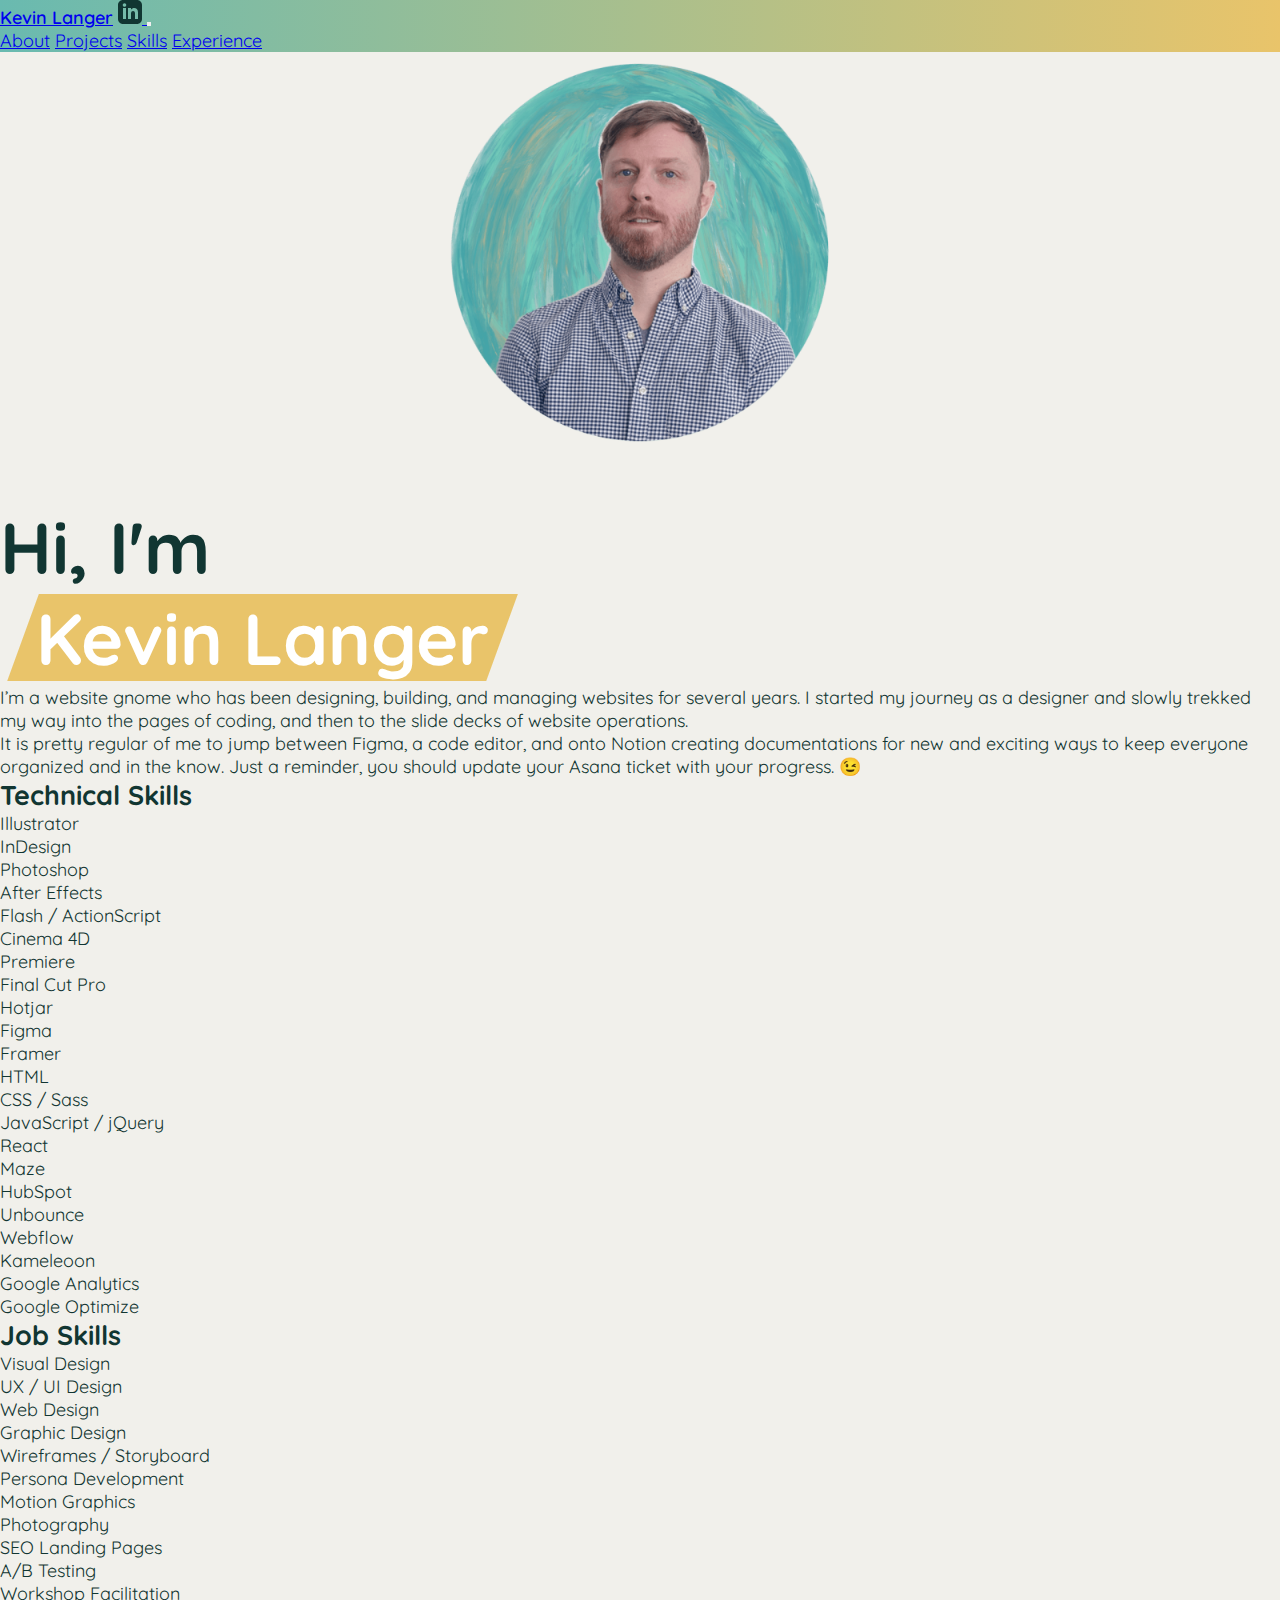
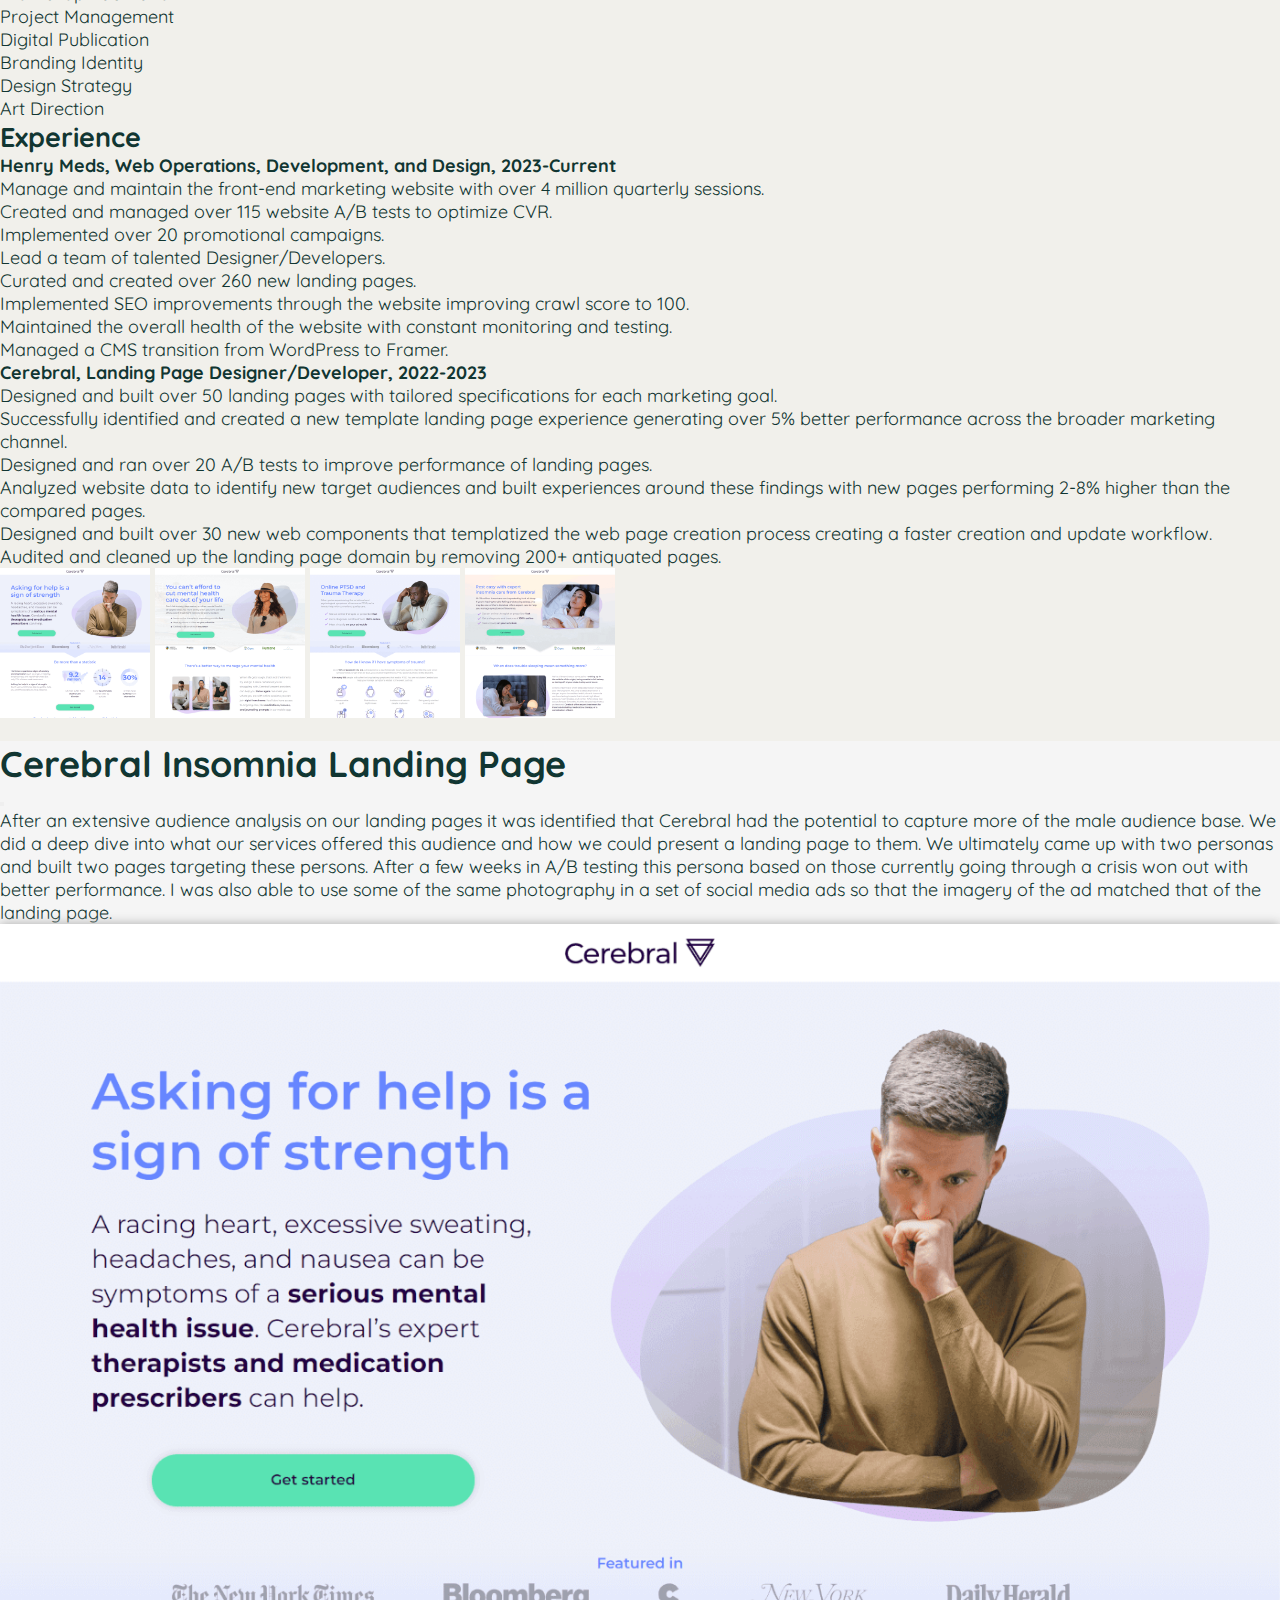
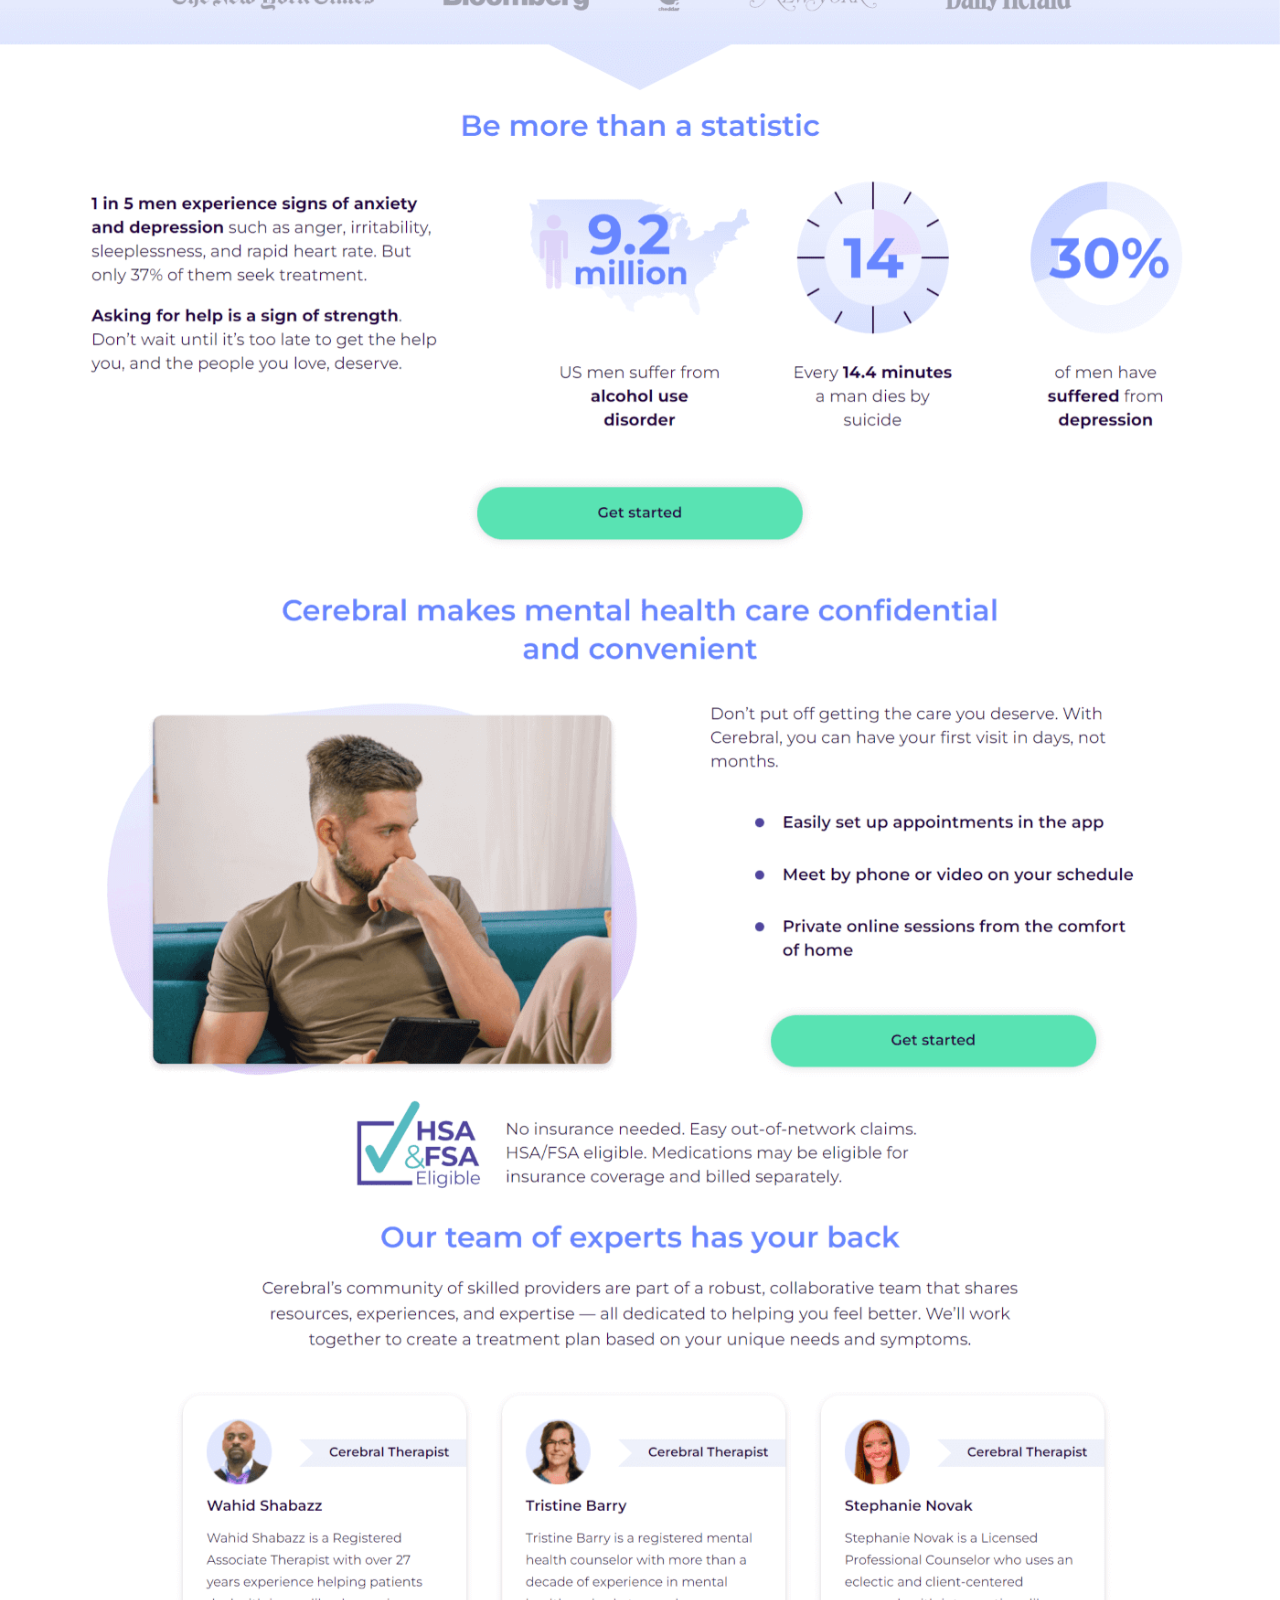
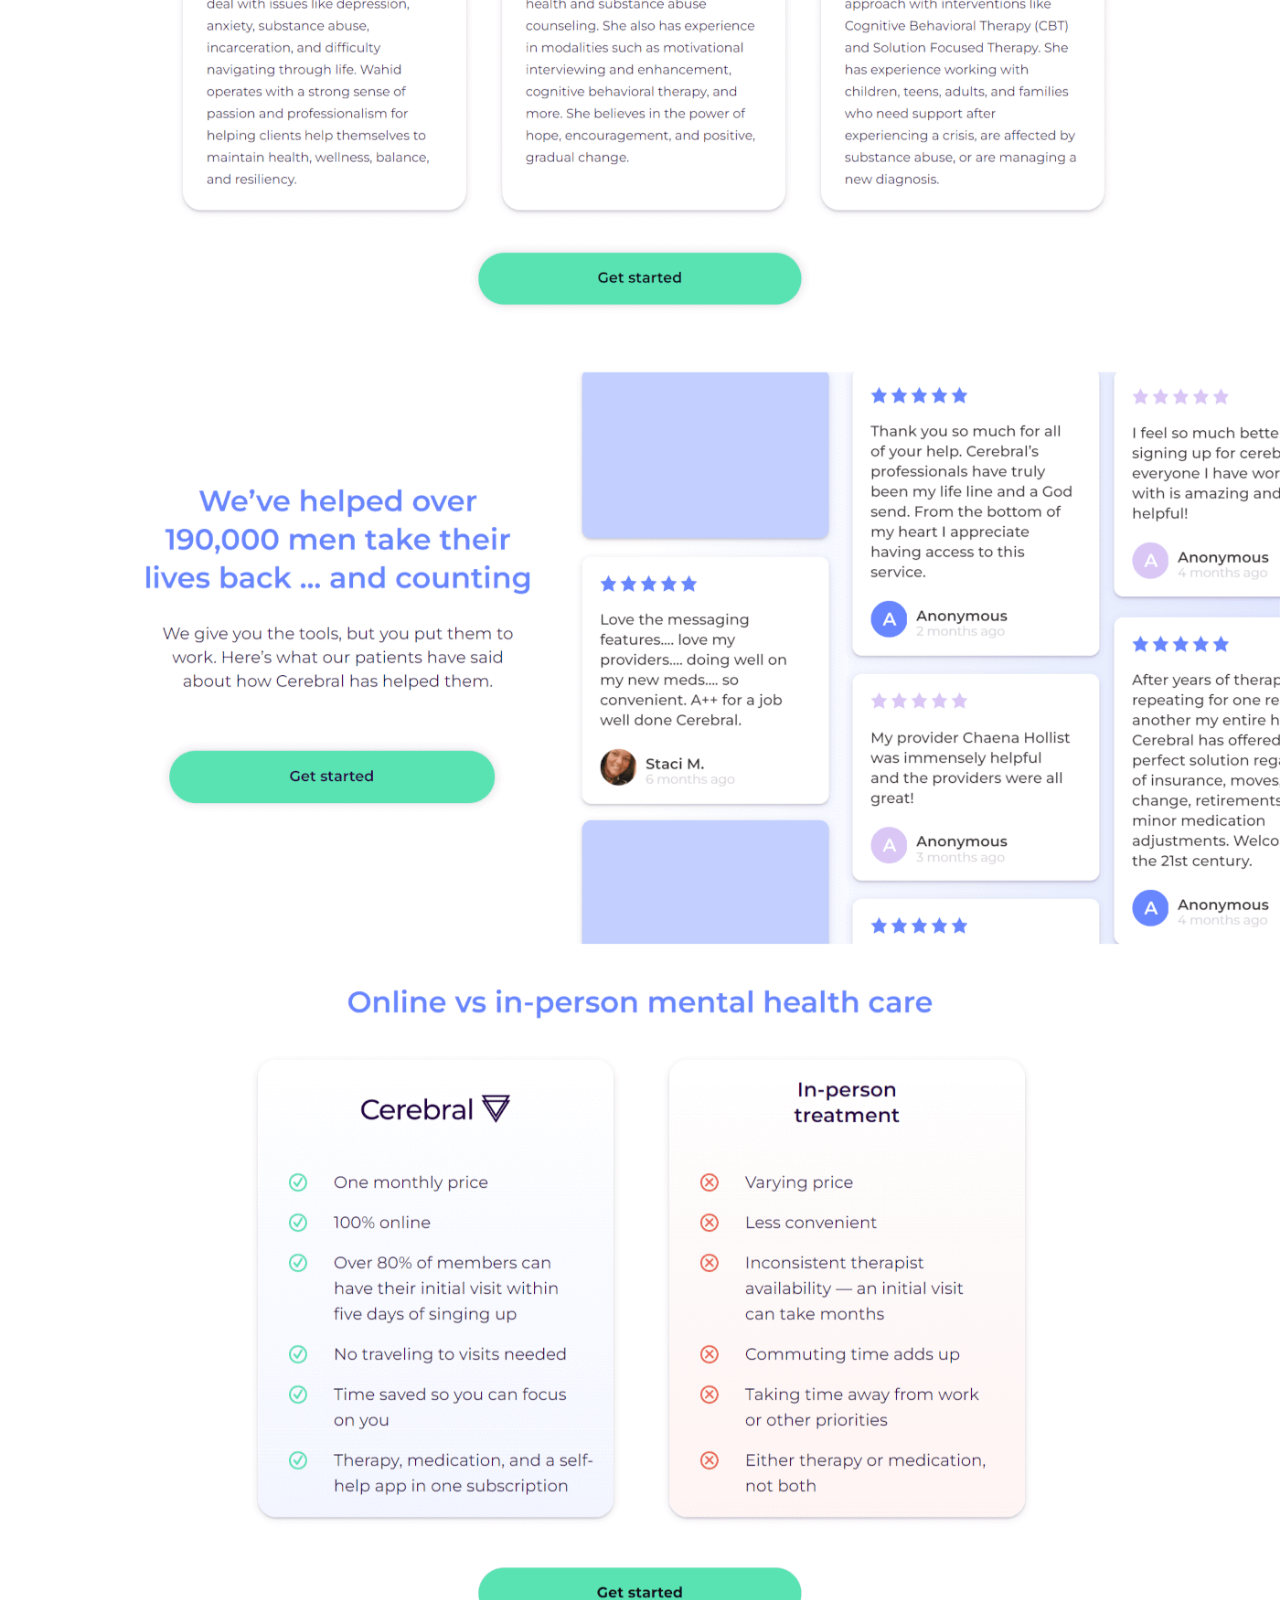
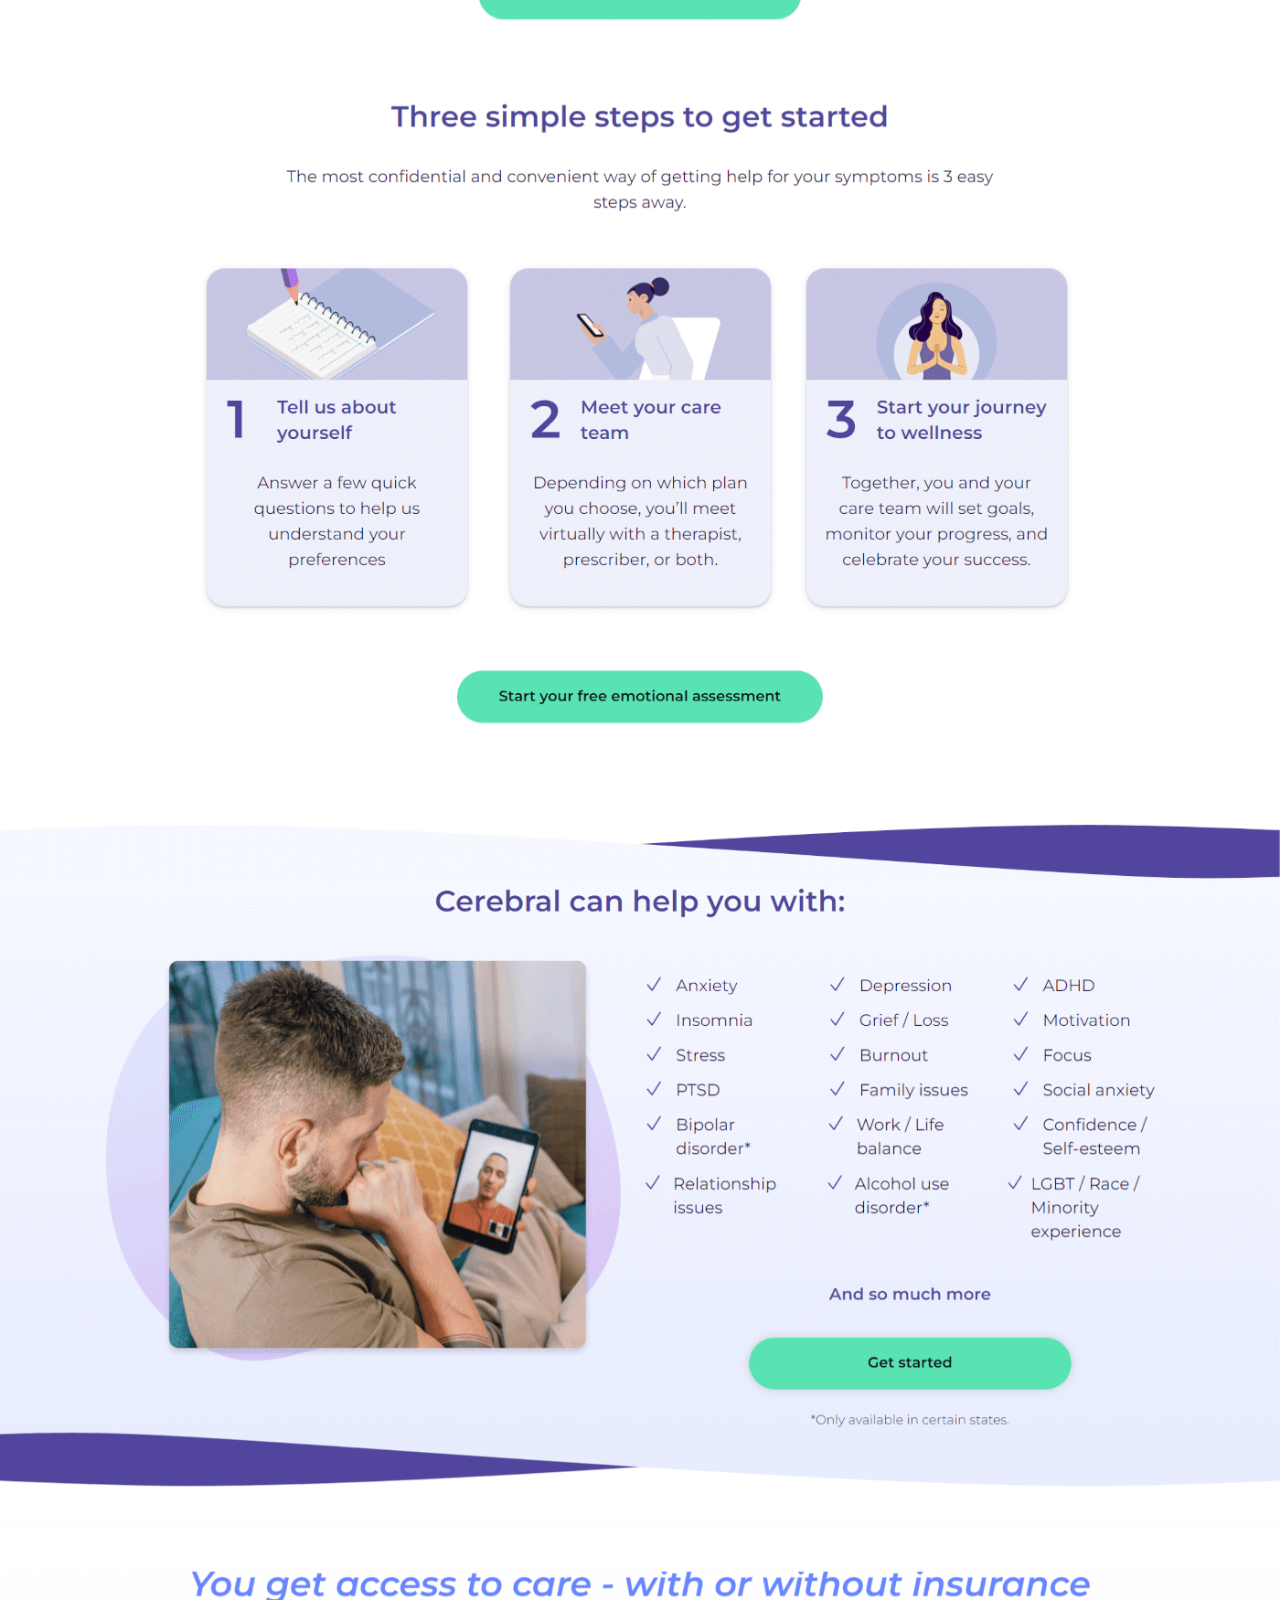
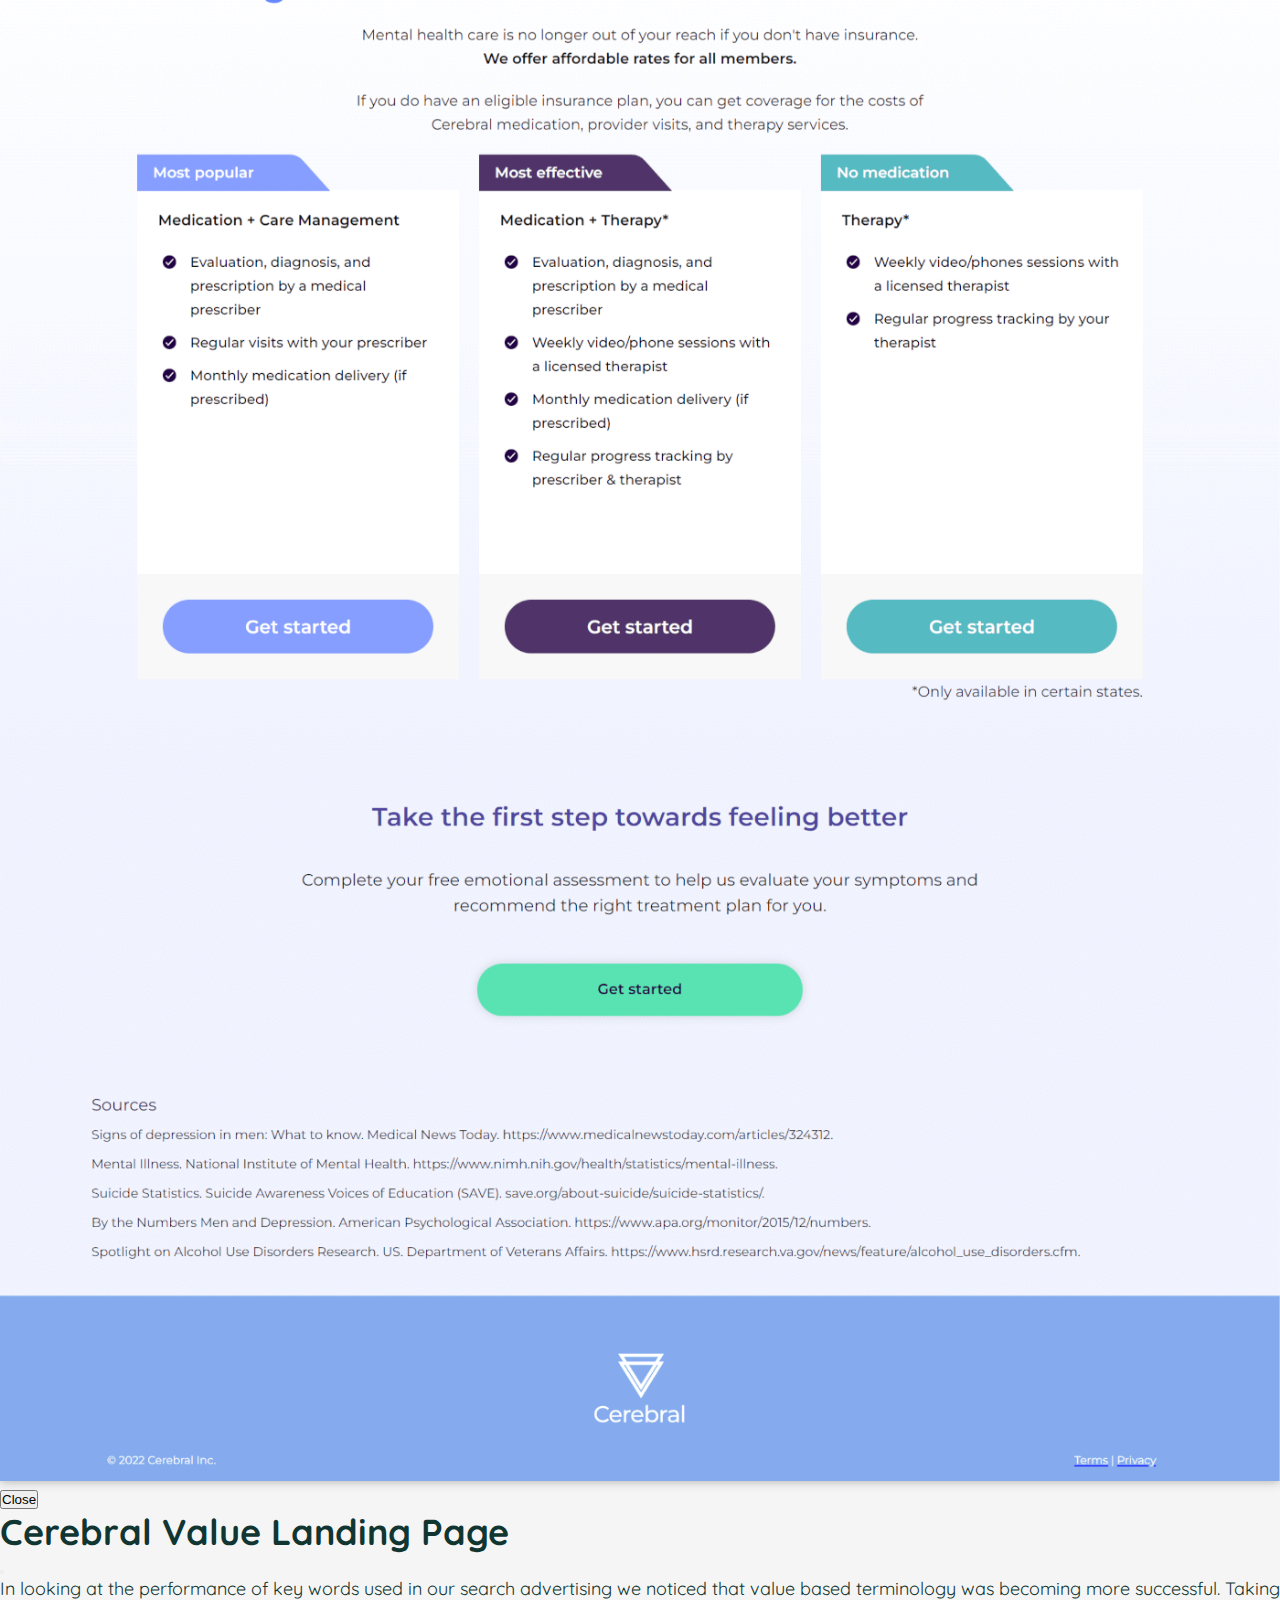
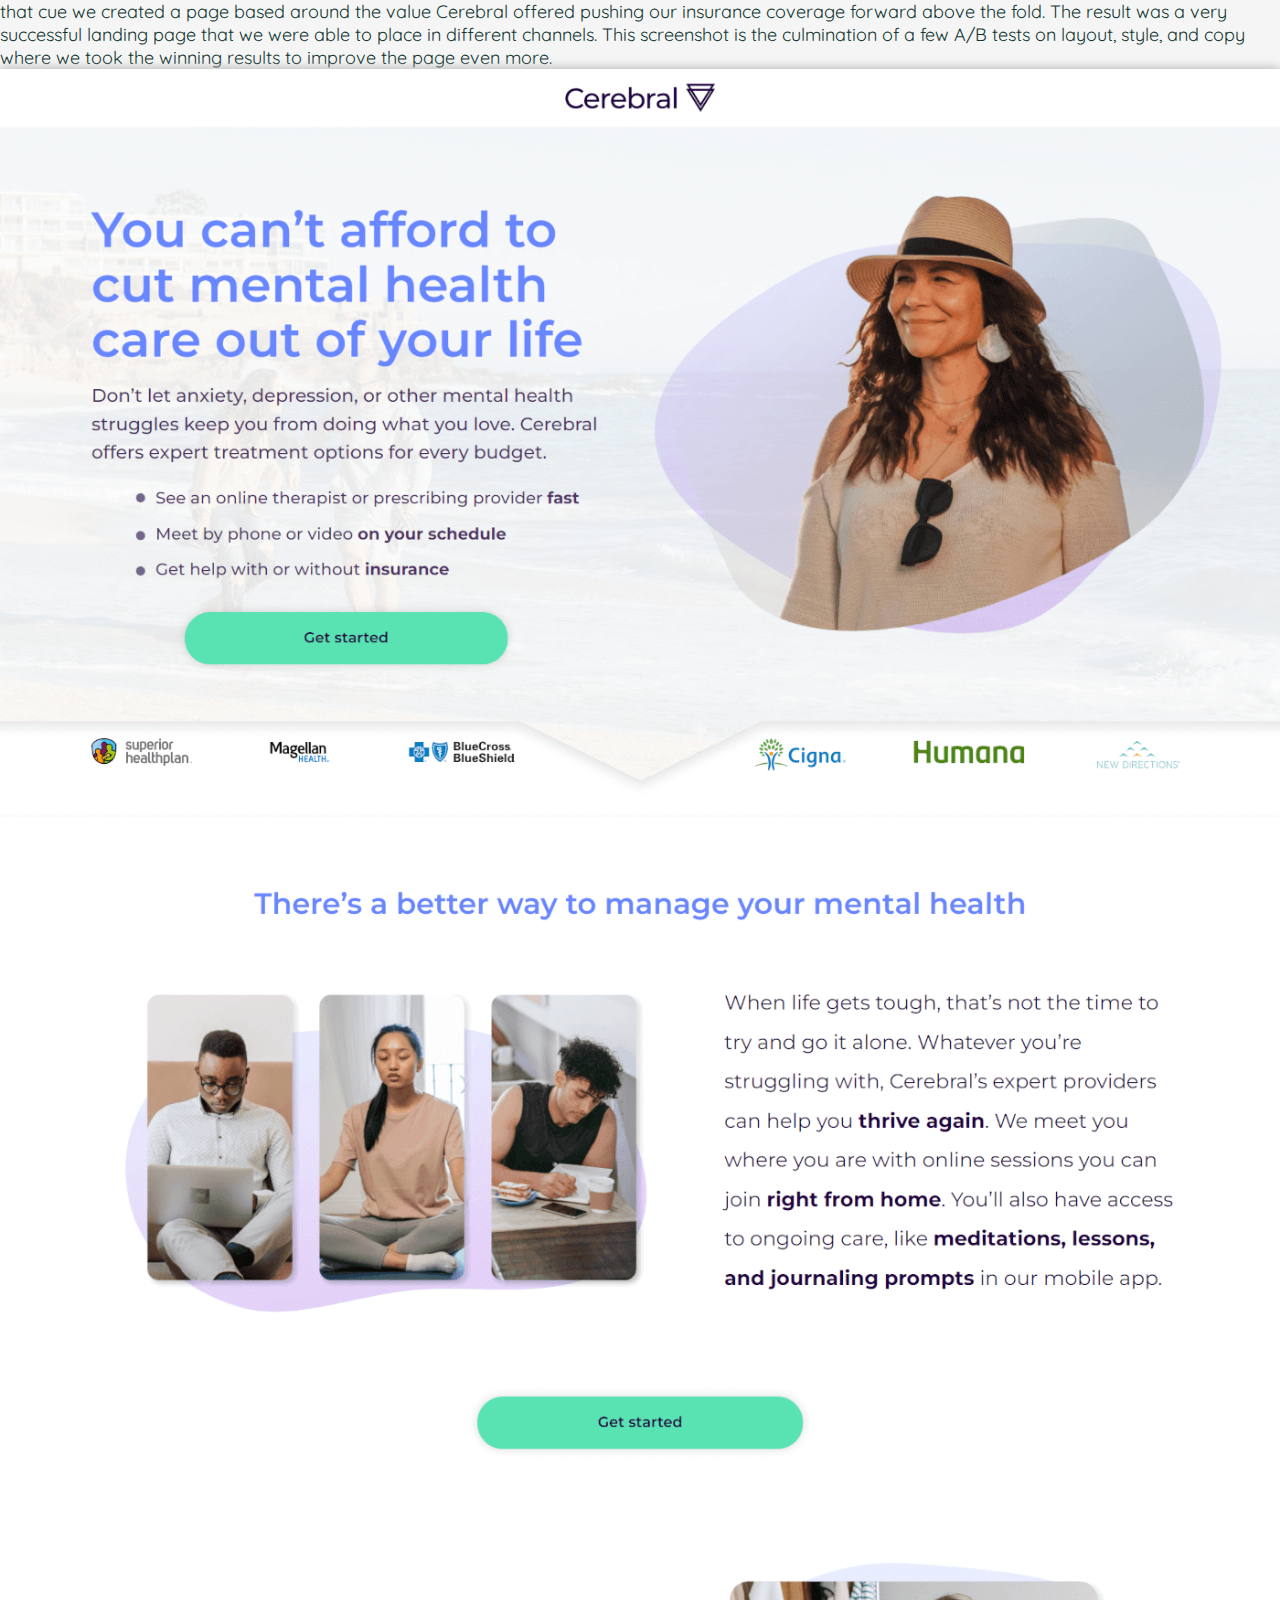
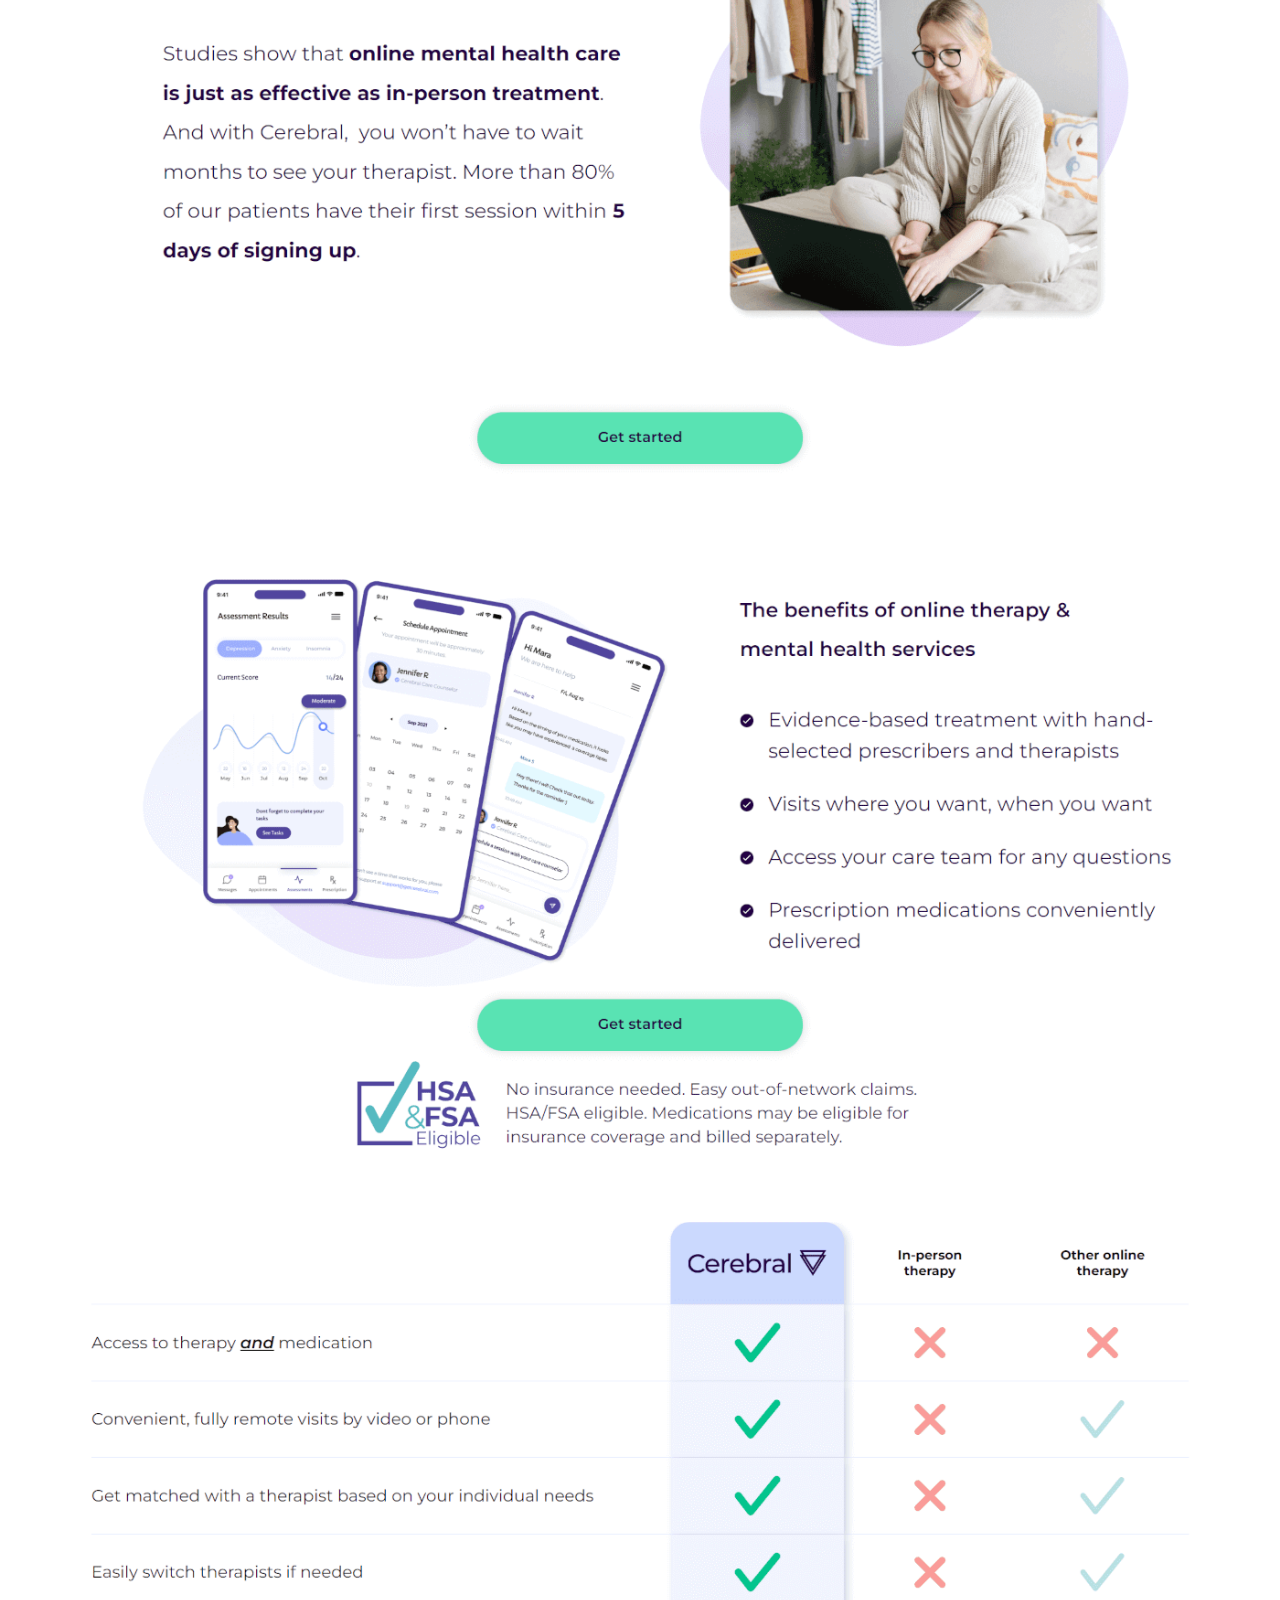
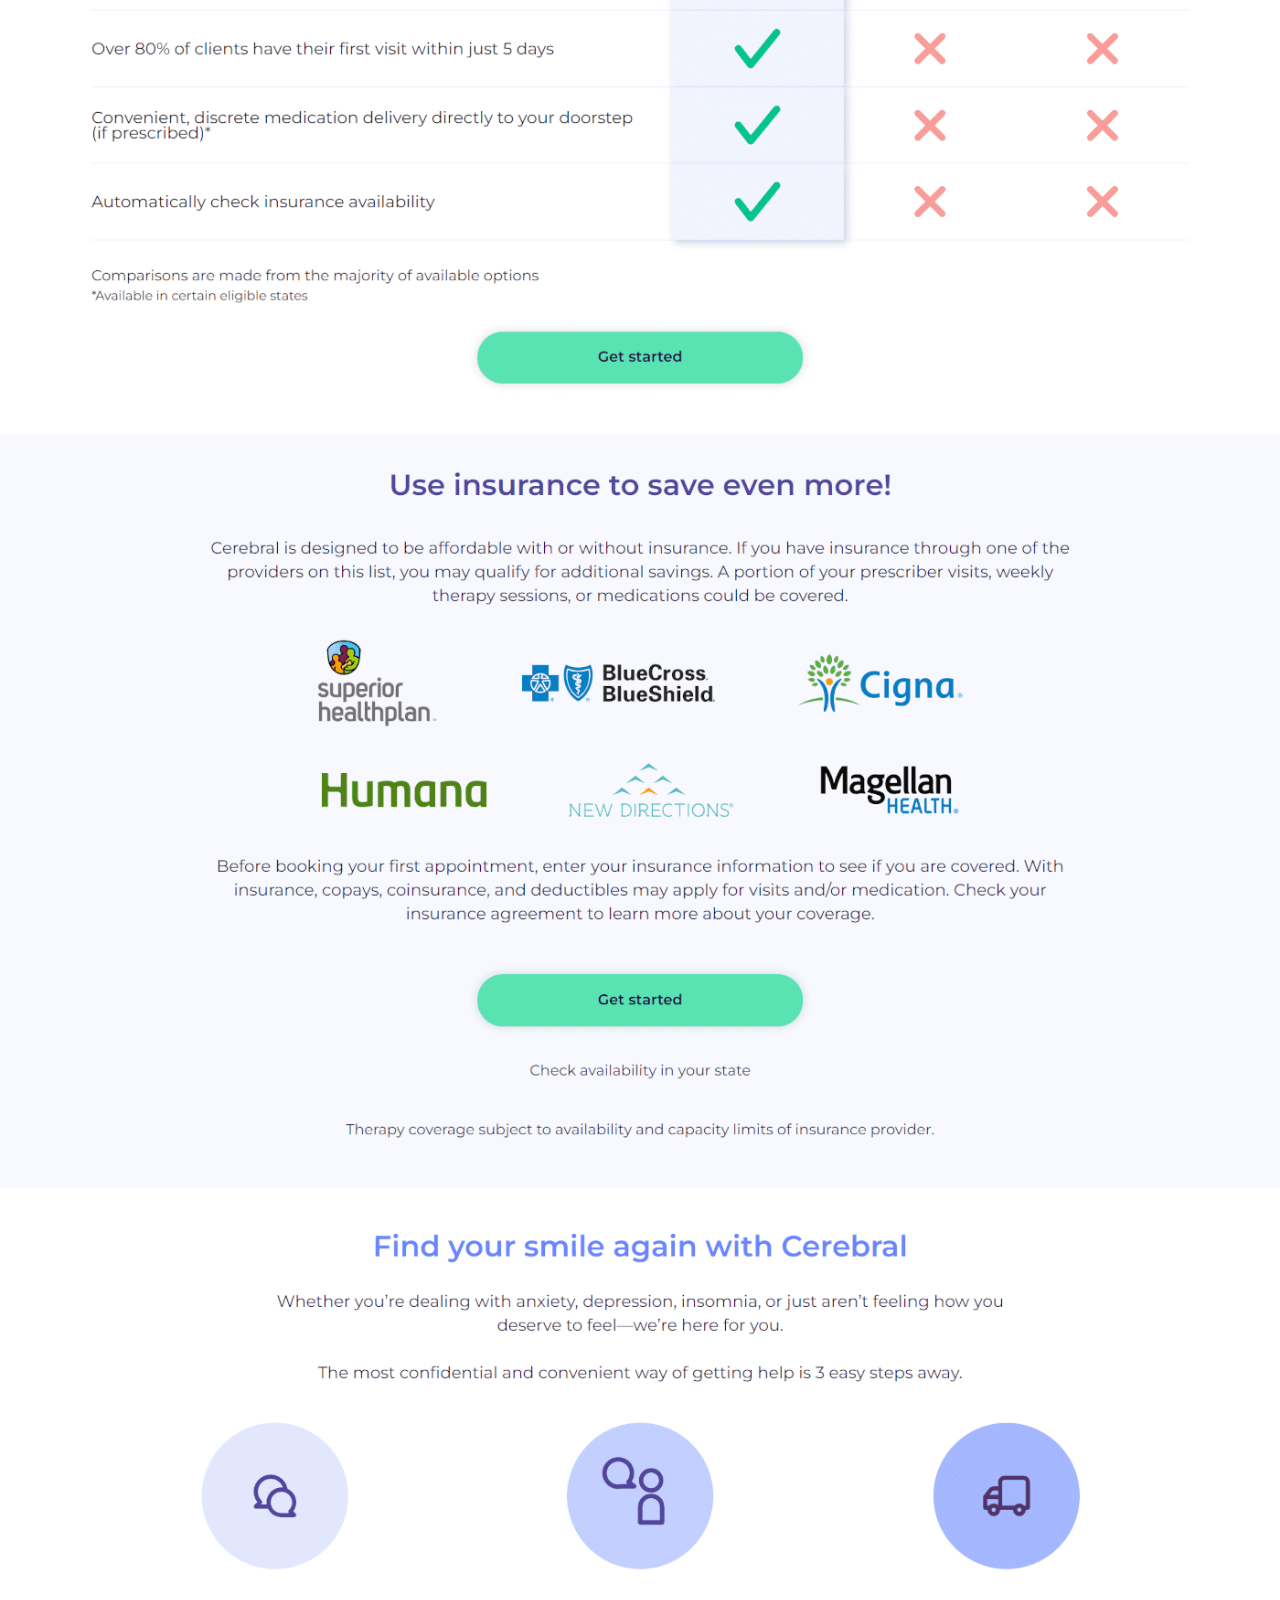
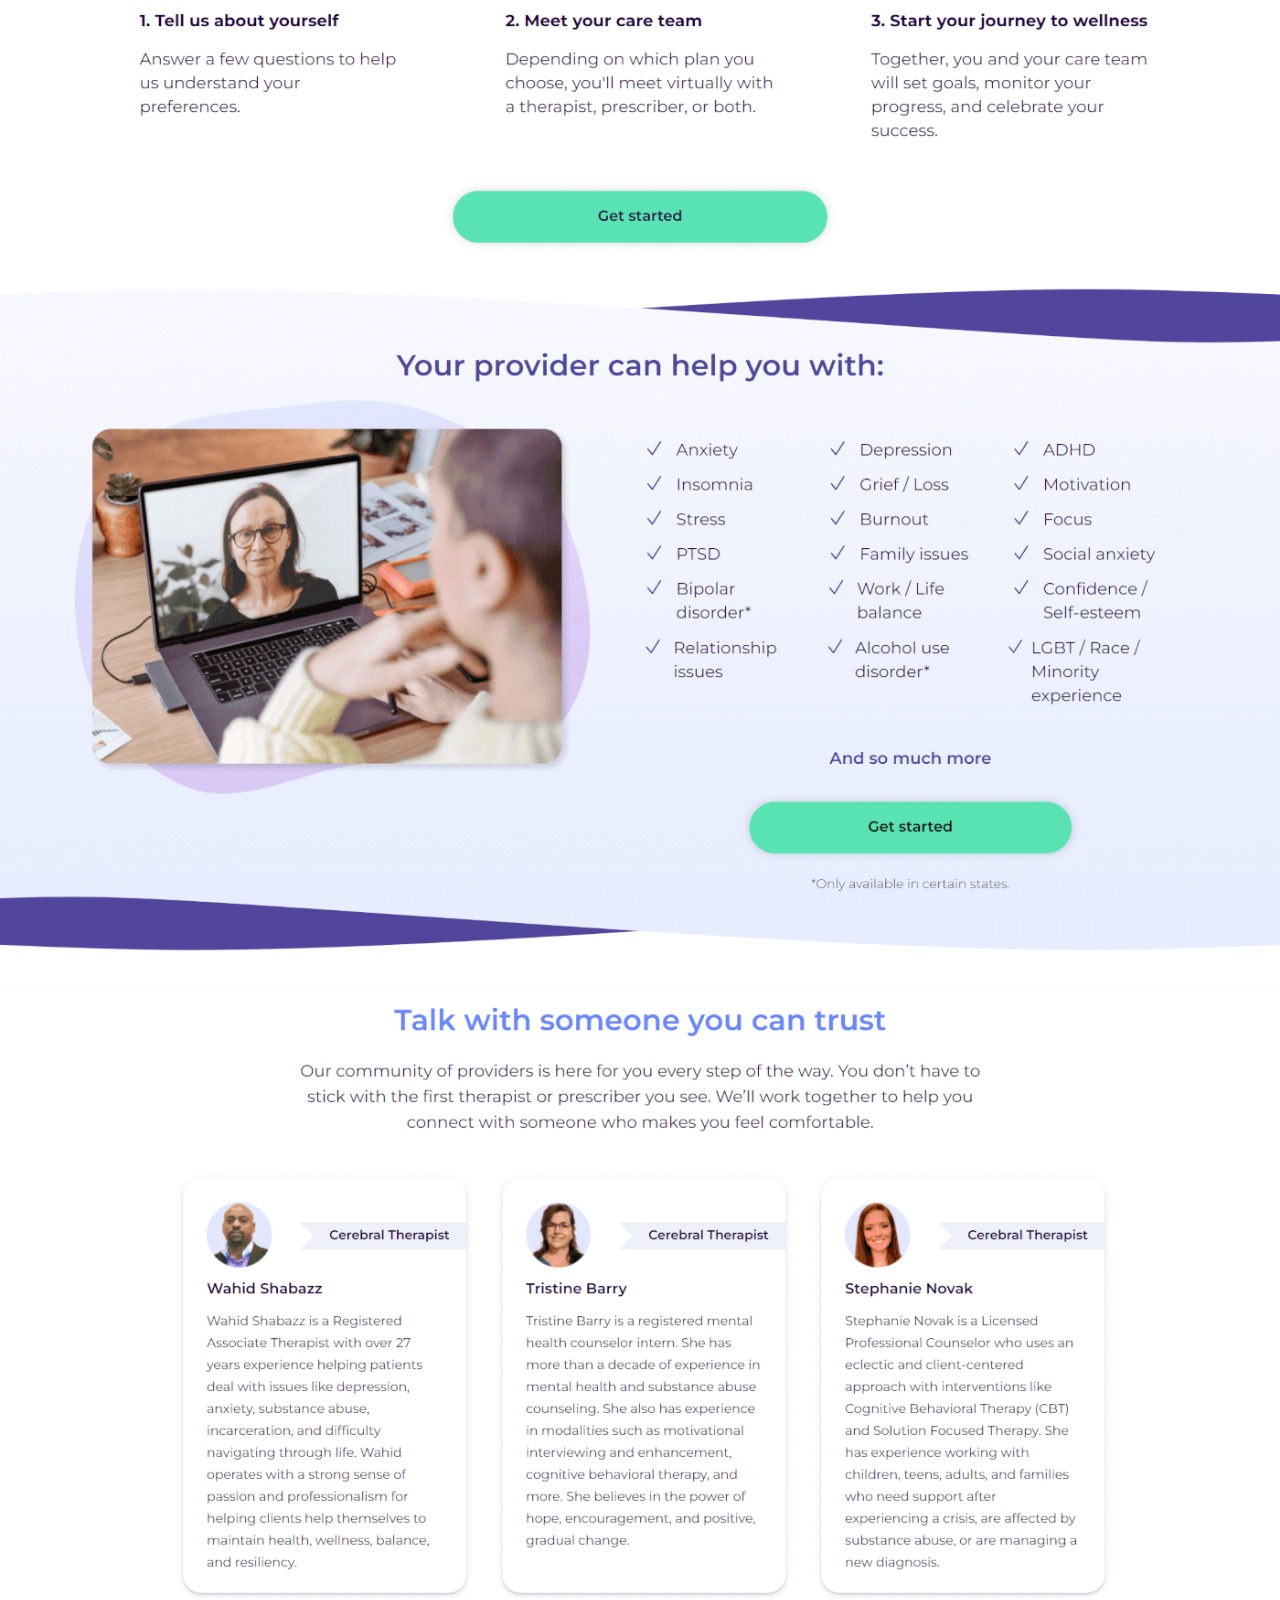
==== commit 376792ca: "Fixed typo" ====
--- a/index.html
+++ b/index.html
@@ -129,7 +129,7 @@
                         <li>Project Management</li>
                         <li>Digital Publication</li>
                         <li>Branding Identity</li>
-                        <li>Deisgn Strategy</li>
+                        <li>Design Strategy</li>
                         <li>Art Direction</li>
                     </ul>
                 </div>
